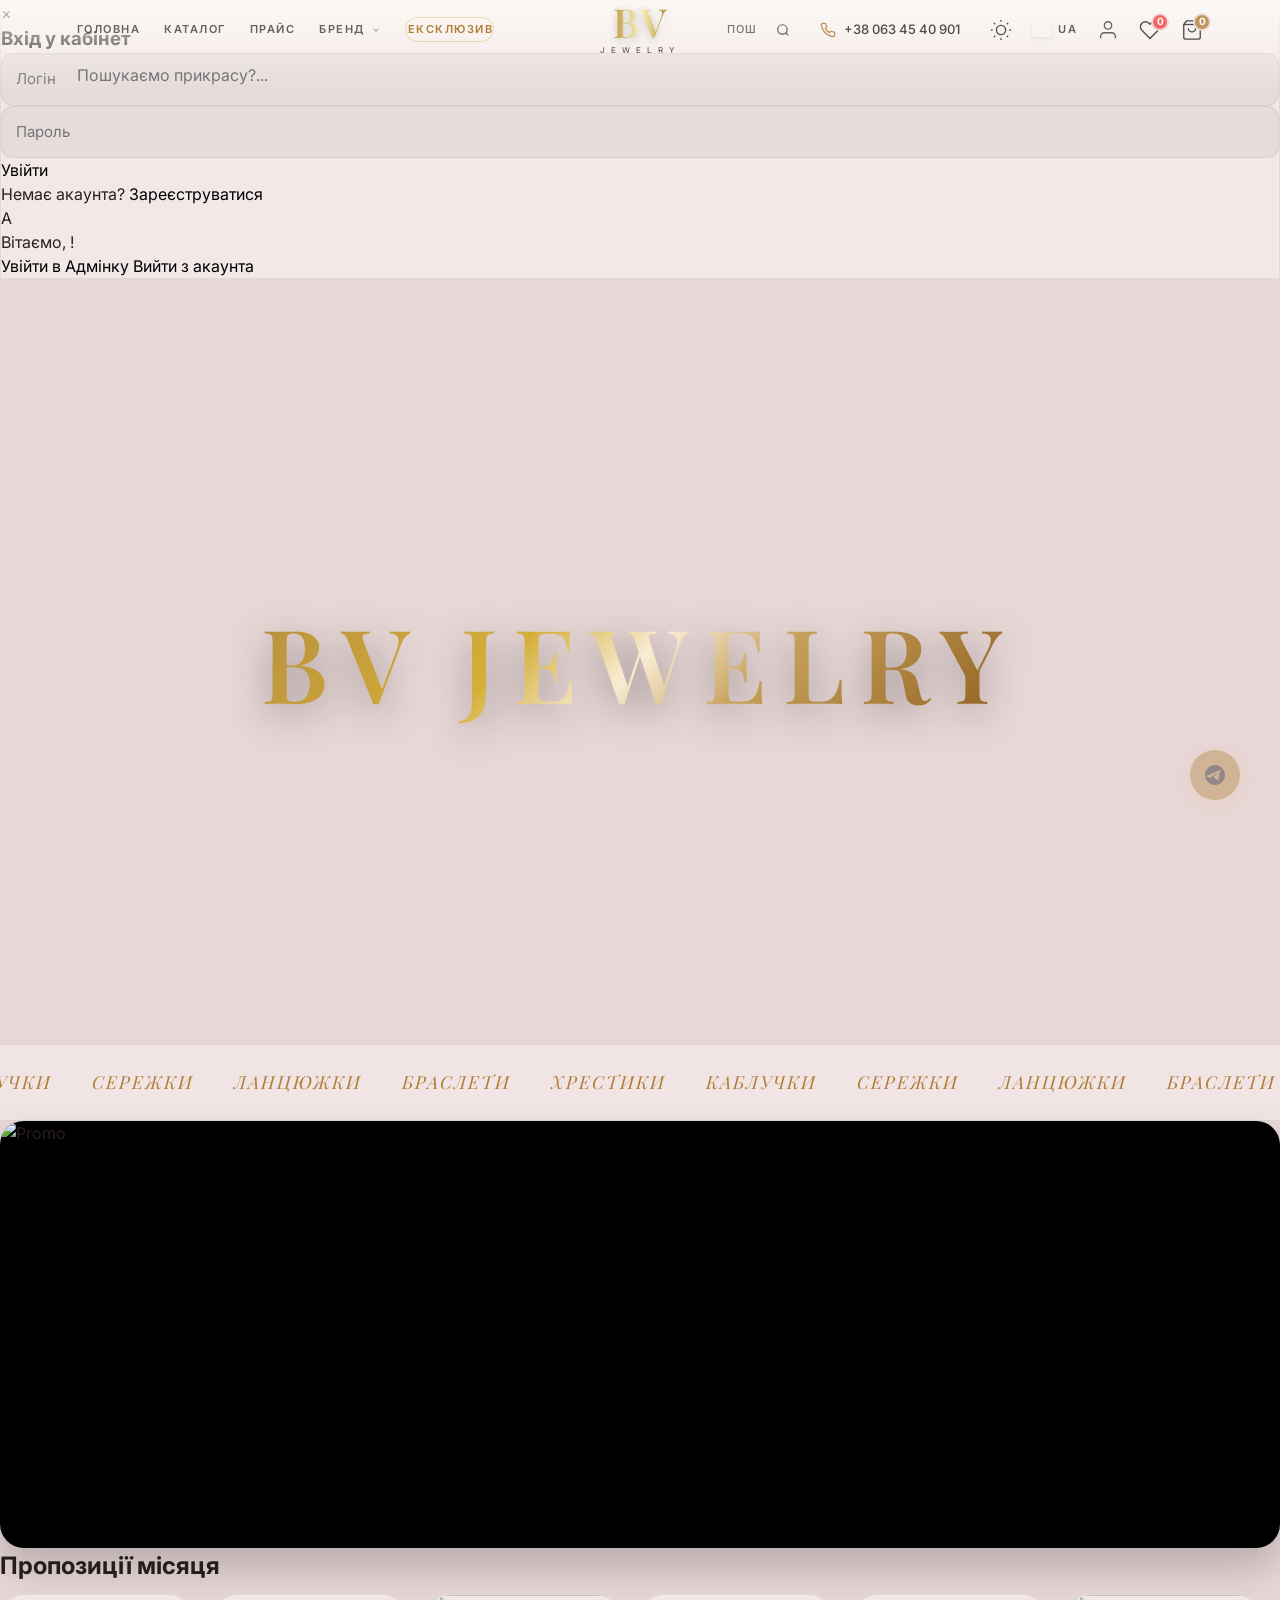
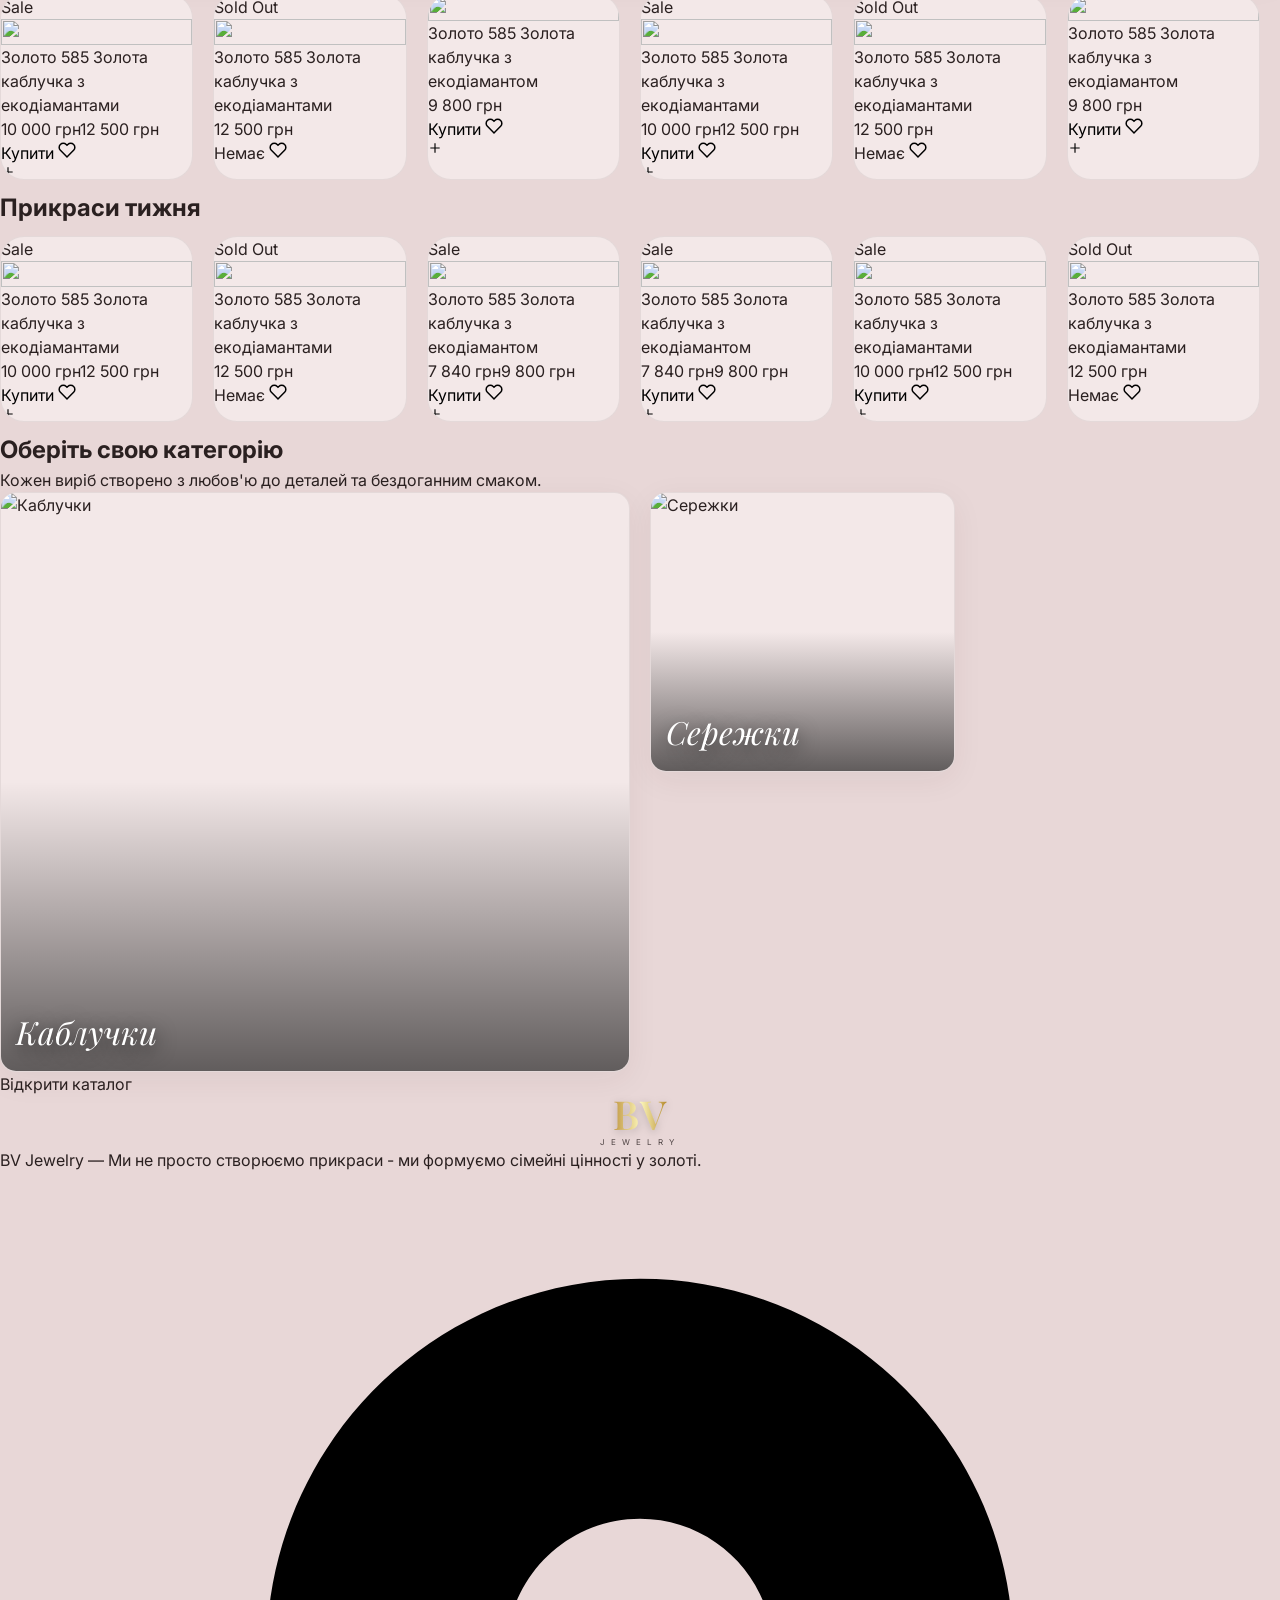
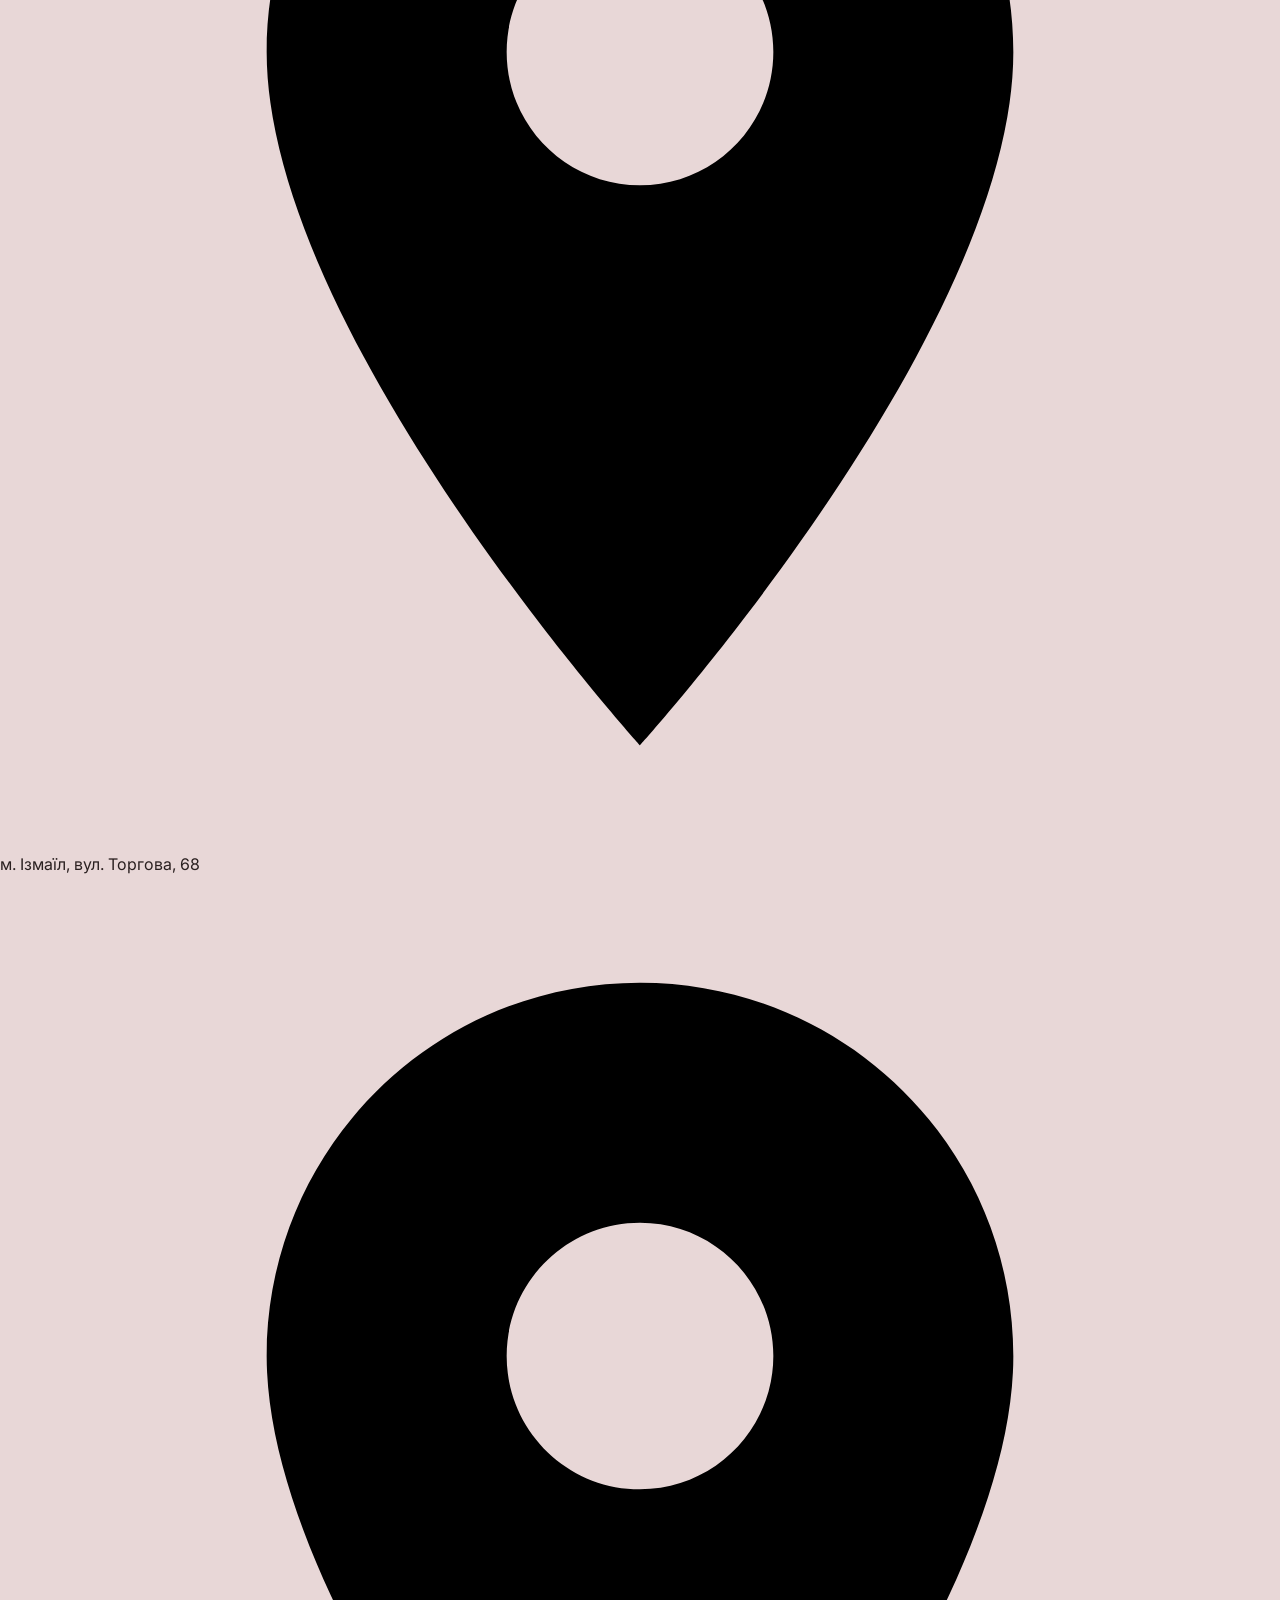
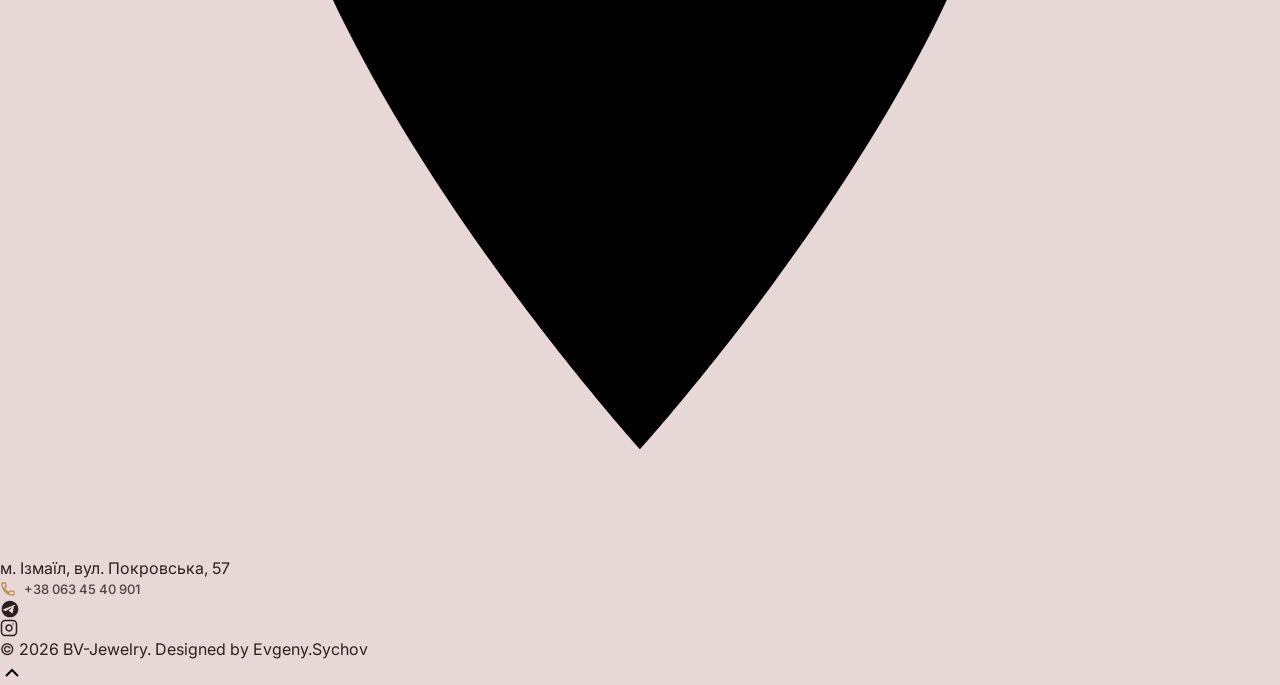
==== index.html @ c7036a3f "Add files via upload" ====
<!DOCTYPE html>
<html lang="uk" data-theme="light">
<head>
    <meta charset="UTF-8">
    <meta name="viewport" content="width=device-width, initial-scale=1.0, maximum-scale=1.0, user-scalable=no">
    <meta name="theme-color" content="#f3e8e8" media="(prefers-color-scheme: light)">
    <meta name="theme-color" content="#121212" media="(prefers-color-scheme: dark)">
    
    <title>BV Jewelry | Atelier since 1984</title>
    
    <link rel="preconnect" href="https://fonts.googleapis.com">
    <link rel="preconnect" href="https://fonts.gstatic.com" crossorigin>
    <link href="https://fonts.googleapis.com/css2?family=Playfair+Display:ital,wght@0,400;0,600;1,400&family=Inter:wght@300;400;500;600&display=swap" rel="stylesheet">
    
    <script src="https://cdn.tailwindcss.com"></script>
    <link rel="stylesheet" href="style.css">
    
    </head>
<body class="mobile-padding antialiased selection:bg-[#c5a059] selection:text-white">

    <div id="authModal" class="fixed inset-0 bg-black/80 z-[6000] hidden opacity-0 transition-opacity flex items-center justify-center p-4 backdrop-blur-sm" aria-modal="true" role="dialog">
        <div class="glass-panel p-8 w-full max-w-sm relative rounded-3xl shadow-2xl bg-[var(--bg-card)] border border-[var(--border)]">
            <button onclick="closeAuthModal()" class="absolute top-4 right-4 text-[var(--text-muted)] hover:text-[var(--danger)] text-3xl leading-none" aria-label="Закрыть модальное окно">&times;</button>
            <h3 id="authTitle" class="text-2xl font-serif italic text-[var(--gold-muted)] mb-6 text-center">Вхід у кабінет</h3>
            
            <form id="authForm" class="flex flex-col gap-4">
                <input type="text" id="authUser" placeholder="Логін" class="auth-input" required aria-label="Логин">
                <input type="password" id="authPass" placeholder="Пароль" class="auth-input" required aria-label="Пароль">
                <button type="submit" class="btn-primary py-4 rounded-xl mt-2 w-full text-sm tracking-widest uppercase text-[var(--bg-body)] transition-transform active:scale-95" id="authSubmitBtn">Увійти</button>
                <div class="text-center text-xs text-[var(--text-muted)] mt-4">
                    Немає акаунта? <button type="button" onclick="toggleAuthMode(event)" class="text-[var(--gold-muted)] font-bold hover:underline" id="authToggleLink">Зареєструватися</button>
                </div>
            </form>

            <div id="profileView" class="hidden flex-col gap-4">
                <div class="flex items-center justify-center mb-4">
                    <div class="w-16 h-16 bg-[var(--gold-muted)] text-[var(--bg-body)] rounded-full flex items-center justify-center text-2xl font-bold uppercase shadow-lg" id="profAvatar">A</div>
                </div>
                <p class="text-center text-[var(--text-main)] mb-6">Вітаємо, <span id="profName" class="font-bold text-[var(--gold-muted)]"></span>!</p>
                <button onclick="location.href='admin.html'" id="adminLinkBtn" class="btn-primary w-full py-4 rounded-xl hidden mb-2 uppercase tracking-widest text-xs text-[var(--bg-body)] transition-transform active:scale-95">Увійти в Адмінку</button>
                <button onclick="logoutUser()" class="w-full py-4 rounded-xl border border-red-500/50 text-red-500 hover:bg-red-500/10 transition uppercase tracking-widest text-xs font-bold active:scale-95">Вийти з акаунта</button>
            </div>
        </div>
    </div>

    <div class="menu-overlay" id="overlay" onclick="toggleMenu()" aria-hidden="true"></div>
    <div class="cart-overlay" id="cartOverlay" onclick="toggleCart()" aria-hidden="true"></div>
    <div class="cart-overlay" id="favOverlay" onclick="toggleFavDrawer()" aria-hidden="true"></div>

    <div class="cart-drawer" id="cartDrawer" role="dialog" aria-label="Корзина">
        <div class="cart-header">
            <h2 data-i18n="cart_title">Кошик</h2>
            <button class="cart-close" id="cartClose" onclick="toggleCart()" aria-label="Закрыть корзину">×</button>
        </div>
        <div class="cart-body custom-scrollbar" id="cartBody"></div>
        <div class="cart-footer">
            <div class="cart-subtotal">
                <span data-i18n="cart_subtotal">Підсумок:</span>
                <span class="cart-subtotal-val text-[var(--gold-muted)] font-bold text-xl">0 ₴</span>
            </div>
            <button class="btn-checkout w-full bg-[var(--text-main)] text-[var(--bg-body)] py-4 rounded-xl font-bold uppercase tracking-widest mt-4 hover:opacity-90 transition-all active:scale-95" data-i18n="cart_checkout">Оформити замовлення</button>
        </div>
    </div>

    <div class="cart-drawer" id="favDrawer" role="dialog" aria-label="Избранное">
        <div class="cart-header">
            <h2 data-i18n="fav_title">Улюблене</h2>
            <button class="cart-close" onclick="toggleFavDrawer()" aria-label="Закрыть избранное">×</button>
        </div>
        <div class="cart-body custom-scrollbar" id="favBody"></div>
    </div>

    <header id="header">
        <div class="header-left">
            <button class="burger" id="burger" onclick="toggleMenu()"><span></span><span></span><span></span></button>
            <nav class="nav-left desktop-only">
                <a href="index.html" data-i18n="m1" class="hover:text-[var(--gold-muted)] transition-colors">Головна</a>
                <div class="catalog-dropdown-wrapper group">
                    <button class="catalog-toggle flex items-center gap-1 cursor-pointer hover:text-[var(--gold-muted)] transition-colors" data-i18n="m2" onclick="location.href='catalog.html'">Каталог <svg width="10" height="10" viewBox="0 0 24 24" fill="none" stroke="currentColor" stroke-width="2"><path d="M6 9l6 6 6-6"/></svg></button>
                    <div class="mega-menu"><div class="mega-col-1"></div><div class="mega-col-3" id="megaCol3"></div></div>
                </div>
                <a href="services.html" class="hover:text-[var(--gold-muted)] transition-colors">Прайс</a>
                <div class="dropdown-wrapper group" style="padding: 20px 0; margin: -20px 0;">
                    <button class="flex items-center gap-1 hover:text-[var(--gold-muted)] transition-colors">Бренд <svg width="10" height="10" viewBox="0 0 24 24" fill="none" stroke="currentColor" stroke-width="2"><path d="M6 9l6 6 6-6"/></svg></button>
                    <div class="dropdown-menu">
                        <a href="info.html?p=about" class="dropdown-item">Історія Atelier</a>
                        <a href="info.html?p=warranty" class="dropdown-item">Гарантія</a>
                        <a href="info.html?p=terms" class="dropdown-item">Умови</a>
                        <a href="info.html?p=reviews" class="dropdown-item">Відгуки</a>
                    </div>
                </div>
                <a href="exclusive.html" class="btn-order" data-i18n="m_atelier">Ексклюзив</a>
            </nav>
        </div>

        <a href="index.html" class="bv-logo"><span>BV</span><span>jewelry</span></a>

        <div class="header-right">
            <button class="mobile-only mr-2 p-2 cursor-pointer relative z-50 flex items-center justify-center" onclick="window.toggleMobileSearch()">
                <svg viewBox="0 0 24 24" stroke="currentColor" fill="none" stroke-width="2" class="w-5 h-5 active:scale-90 transition-transform"><circle cx="11" cy="11" r="8"></circle><line x1="21" y1="21" x2="16.65" y2="16.65"></line></svg>
            </button>
            <div class="search-box desktop-only group mr-4">
                <input type="search" class="search-input" data-i18n-placeholder="search_ph" placeholder="Пошук..." onkeypress="if(event.key==='Enter') window.executeSearch(this.value)">
                <svg class="search-icon group-focus-within:stroke-[var(--gold-muted)] transition-colors" viewBox="0 0 24 24"><circle cx="11" cy="11" r="8"></circle><line x1="21" y1="21" x2="16.65" y2="16.65"></line></svg>
            </div>
            <a href="tel:+380634540901" class="header-phone-link desktop-only hover:text-[var(--gold-muted)] transition-colors">
                <svg viewBox="0 0 24 24"><path d="M22 16.92v3a2 2 0 0 1-2.18 2 19.79 19.79 0 0 1-8.63-3.07 19.5 19.5 0 0 1-6-6 19.79 19.79 0 0 1-3.07-8.67A2 2 0 0 1 4.11 2h3a2 2 0 0 1 2 1.72 12.84 12.84 0 0 0 .7 2.81 2 2 0 0 1-.45 2.11L8.09 9.91a16 16 0 0 0 6 6l1.27-1.27a2 2 0 0 1 2.11-.45 12.84 12.84 0 0 0 2.81.7A2 2 0 0 1 22 16.92z"></path></svg>
                <span class="header-phone-text font-medium tracking-wide">+38 063 45 40 901</span>
            </a>
            <button id="themeToggle" class="icon-btn desktop-only hover:text-[var(--gold-muted)]" onclick="toggleTheme()"><svg id="themeIcon" viewBox="0 0 24 24"></svg></button>
            <div class="dropdown-wrapper lang-dropdown desktop-only">
                <button class="lang-current"><img src="https://flagcdn.com/ua.svg" class="flag" id="currentFlag" alt=""><span id="currentLangLabel">UA</span></button>
                <div class="dropdown-menu">
                    <button class="dropdown-item w-full text-left" onclick="changeLang('uk')"><img src="https://flagcdn.com/ua.svg" class="w-5 rounded-[3px] shadow-sm" alt=""> UA</button>
                    <button class="dropdown-item w-full text-left" onclick="changeLang('en')"><img src="https://flagcdn.com/gb.svg" class="w-5 rounded-[3px] shadow-sm" alt=""> EN</button>
                    <button class="dropdown-item w-full text-left" onclick="changeLang('ru')"><img src="https://flagcdn.com/ru.svg" class="w-5 rounded-[3px] shadow-sm" alt=""> RU</button>
                    <button class="dropdown-item w-full text-left" onclick="changeLang('bg')"><img src="https://flagcdn.com/bg.svg" class="w-5 rounded-[3px] shadow-sm" alt=""> BG</button>
                </div>
            </div>
            <div class="dropdown-wrapper desktop-only">
                <button class="icon-btn" onclick="openAuthModal()"><svg viewBox="0 0 24 24"><path d="M20 21v-2a4 4 0 0 0-4-4H8a4 4 0 0 0-4 4v2"></path><circle cx="12" cy="7" r="4"></circle></svg></button>
            </div>
            <button onclick="toggleFavDrawer()" class="icon-btn desktop-only">
                <svg viewBox="0 0 24 24"><path d="M20.84 4.61a5.5 5.5 0 0 0-7.78 0L12 5.67l-1.06-1.06a5.5 5.5 0 0 0-7.78 7.78l1.06 1.06L12 21.23l7.78-7.78 1.06-1.06a5.5 5.5 0 0 0 0-7.78z"></path></svg>
                <span class="cart-badge fav-badge" style="background: var(--danger);">0</span>
            </button>
            <button onclick="toggleCart()" class="icon-btn desktop-only">
                <svg viewBox="0 0 24 24"><path d="M6 2L3 6v14a2 2 0 0 0 2 2h14a2 2 0 0 0 2-2V6l-3-4z"></path><line x1="3" y1="6" x2="21" y2="6"></line><path d="M16 10a4 4 0 0 1-8 0"></path></svg>
                <span class="cart-badge">0</span>
            </button>
        </div>
        <div id="mobSearchContainer" class="absolute top-[100%] left-0 w-full p-4 bg-[var(--bg-card)] border-b border-[var(--border)] shadow-xl hidden z-[4000]">
            <div class="flex items-center bg-black/5 dark:bg-white/5 border border-[var(--border)] rounded-2xl px-4 py-3 focus-within:border-[var(--gold-muted)] transition-colors">
                <input type="search" id="mobSearchOverlayInput" placeholder="Пошукаємо прикрасу?..." class="w-full bg-transparent outline-none text-[var(--text-main)] text-sm font-['Inter']">
                <button onclick="window.executeSearch(document.getElementById('mobSearchOverlayInput').value)" class="text-[var(--gold-muted)] ml-2">
                    <svg class="w-5 h-5" viewBox="0 0 24 24" fill="none" stroke="currentColor" stroke-width="2"><circle cx="11" cy="11" r="8"></circle><line x1="21" y1="21" x2="16.65" y2="16.65"></line></svg>
                </button>
            </div>
        </div>
    </header>

    <nav class="side-menu" id="sideMenu" aria-label="Мобильная навигация"></nav>

    <main id="home">
        <section class="h-screen-hero relative">
            <div class="hero-bg hero-img-bg bg-black/20 mix-blend-overlay"></div>
            <h1 class="hero-title drop-shadow-2xl">BV Jewelry</h1>
        </section>

        <div class="marquee-wrapper physics-marquee select-none" aria-hidden="true">
            <div class="marquee-track" id="marqueeTrack"></div>
        </div>

        <section class="max-w-[1920px] mx-auto px-4 md:px-8 py-6 md:py-10" id="promo-banner-top">
            <div id="mainBannerContainer" class="banner-slider-container min-h-[150px] md:min-h-[400px]">
                <div class="w-full h-full bg-gray-200/10 animate-pulse"></div>
            </div>
        </section>

        <section class="max-w-[1920px] mx-auto px-4 md:px-8 py-10 md:py-20" id="special-section">
            <h2 class="text-2xl md:text-4xl font-serif italic text-[var(--gold-muted)] mb-6 md:mb-14 text-left md:text-center uppercase tracking-widest px-1">Пропозиції місяця</h2>
            <div class="promo-carousel-container select-none" id="promoCarouselContainer">
                <div id="specialGrid" class="promo-track min-h-[300px]"></div>
            </div>
        </section>

        <section class="max-w-[1920px] mx-auto px-4 md:px-8 py-10 md:py-20" id="weekly-section">
            <h2 class="text-2xl md:text-4xl font-serif italic text-[var(--gold-muted)] mb-6 md:mb-14 text-left md:text-center px-1">Прикраси тижня</h2>
            <div class="weekly-carousel-container select-none" id="weeklyCarouselContainer">
                <div id="weeklyGrid" class="weekly-track min-h-[300px]"></div>
            </div>
        </section>
        
        <section class="py-10 md:py-20" id="categories-section">
            <h2 class="text-2xl md:text-4xl font-serif italic text-[var(--gold-muted)] mb-2 md:mb-4 text-center px-4">Оберіть свою категорію</h2>
            <p class="text-center text-xs md:text-sm text-[var(--text-muted)] mb-8 md:mb-12 max-w-2xl mx-auto px-4">Кожен виріб створено з любов'ю до деталей та бездоганним смаком.</p>
            <div class="art-collage pb-12 md:pb-24 min-h-[500px]" id="art-collage"></div>
        </section>

        <div class="text-center pb-20 md:pb-32">
            <a href="catalog.html" class="inline-block border border-[var(--gold-muted)] text-[var(--gold-muted)] px-10 py-4 md:px-14 md:py-5 rounded-full text-xs md:text-sm font-bold uppercase tracking-widest hover:bg-[var(--gold-muted)] hover:text-black hover:shadow-[0_0_20px_rgba(197,160,89,0.4)] transition-all active:scale-95">Відкрити каталог</a>
        </div>
    </main>

    <nav class="mobile-bottom-nav" aria-label="Нижняя панель навигации">
        <a href="index.html" class="bottom-nav-item active">
            <svg viewBox="0 0 24 24" aria-hidden="true"><path d="M3 9l9-7 9 7v11a2 2 0 0 1-2 2H5a2 2 0 0 1-2-2z"></path><polyline points="9 22 9 12 15 12 15 22"></polyline></svg>
            <span data-i18n="m1">Головна</span>
        </a>
        <a href="catalog.html" class="bottom-nav-item">
            <svg viewBox="0 0 24 24" aria-hidden="true"><rect x="3" y="3" width="7" height="7"></rect><rect x="14" y="3" width="7" height="7"></rect><rect x="14" y="14" width="7" height="7"></rect><rect x="3" y="14" width="7" height="7"></rect></svg>
            <span data-i18n="m2">Каталог</span>
        </a>
        <button onclick="window.toggleCart();" class="bottom-nav-item" aria-label="Корзина">
            <div class="relative">
                <svg viewBox="0 0 24 24" aria-hidden="true"><path d="M6 2L3 6v14a2 2 0 0 0 2 2h14a2 2 0 0 0 2-2V6l-3-4z"></path><line x1="3" y1="6" x2="21" y2="6"></line><path d="M16 10a4 4 0 0 1-8 0"></path></svg>
                <span class="cart-badge">0</span>
            </div>
            <span data-i18n="cart_title">Кошик</span>
        </button>
        <button onclick="window.toggleFavDrawer();" class="bottom-nav-item" aria-label="Избранное">
            <div class="relative">
                <svg viewBox="0 0 24 24" aria-hidden="true"><path d="M20.84 4.61a5.5 5.5 0 0 0-7.78 0L12 5.67l-1.06-1.06a5.5 5.5 0 0 0-7.78 7.78l1.06 1.06L12 21.23l7.78-7.78 1.06-1.06a5.5 5.5 0 0 0 0-7.78z"></path></svg>
                <span class="cart-badge fav-badge" style="background: var(--danger);">0</span>
            </div>
            <span data-i18n="fav_title">Улюблене</span>
        </button>
        <button onclick="window.openAuthModal();" class="bottom-nav-item" aria-label="Профиль">
            <svg viewBox="0 0 24 24" aria-hidden="true"><path d="M20 21v-2a4 4 0 0 0-4-4H8a4 4 0 0 0-4 4v2"></path><circle cx="12" cy="7" r="4"></circle></svg>
            <span data-i18n="login">Профіль</span>
        </button>
    </nav>

    <footer id="footer" class="py-12 md:py-20 px-6 bg-[var(--bg-card)] border-t border-[var(--border)] mt-10 relative z-10">
        <div class="max-w-7xl mx-auto flex flex-col md:flex-row justify-between items-center md:items-start gap-10">
            
            <div class="flex flex-col items-center md:items-start text-center md:text-left">
                <div class="bv-logo mb-6 relative !static !transform-none !items-center md:!items-start !opacity-100">
                    <span>BV</span><span>jewelry</span>
                </div>
                <p class="text-[11px] text-[var(--text-muted)] max-w-xs font-light leading-relaxed" data-i18n="f_desc">
                    BV Jewelry — Ми не просто створюємо прикраси - ми формуємо сімейні цінності у золоті.
                </p>
            </div>
            
            <div class="flex flex-col items-center md:items-end gap-5">
                <div class="flex flex-col items-center md:items-end gap-3">
                    <a href="https://share.google/R7G0tiXeqXrx98Uhi" target="_blank" class="addr-link-1 flex items-center gap-3 text-sm opacity-80 hover:opacity-100 hover:text-[var(--gold-muted)] transition-colors">
                        <svg class="w-4 h-4 fill-[var(--gold-muted)]" viewBox="0 0 24 24"><path d="M12 2C8.13 2 5 5.13 5 9c0 5.25 7 13 7 13s7-7.75 7-13c0-3.87-3.13-7-7-7zm0 9.5c-1.38 0-2.5-1.12-2.5-2.5s1.12-2.5 2.5-2.5 2.5 1.12 2.5 2.5-1.12 2.5-2.5 2.5z"/></svg>
                        <span class="addr-text-1" data-i18n="f_addr1">м. Ізмаїл, вул. Торгова, 68</span>
                    </a>
                    <a href="https://share.google/4fE0MoAJwCdCr4igT" target="_blank" class="addr-link-2 flex items-center gap-3 text-sm opacity-80 hover:opacity-100 hover:text-[var(--gold-muted)] transition-colors">
                        <svg class="w-4 h-4 fill-[var(--gold-muted)]" viewBox="0 0 24 24"><path d="M12 2C8.13 2 5 5.13 5 9c0 5.25 7 13 7 13s7-7.75 7-13c0-3.87-3.13-7-7-7zm0 9.5c-1.38 0-2.5-1.12-2.5-2.5s1.12-2.5 2.5-2.5 2.5 1.12 2.5 2.5-1.12 2.5-2.5 2.5z"/></svg>
                        <span class="addr-text-2" data-i18n="f_addr2">м. Ізмаїл, вул. Покровська, 57</span>
                    </a>
                </div>
                
                <a href="tel:+380634540901" class="header-phone-link mt-2 flex items-center gap-3 font-medium opacity-80 hover:opacity-100 hover:text-[var(--gold-muted)] transition-colors">
                    <svg class="w-4 h-4 fill-[var(--gold-muted)]" viewBox="0 0 24 24"><path d="M6.62 10.79c1.44 2.83 3.76 5.14 6.59 6.59l2.2-2.2c.27-.27.67-.36 1.02-.24 1.12.37 2.33.57 3.57.57.55 0 1 .45 1 1V20c0 .55-.45 1-1 1-9.39 0-17-7.61-17-17 0-.55.45-1 1-1h3.5c.55 0 1 .45 1 1 0 1.25.2 2.45.57 3.57.11.35.03.74-.25 1.02l-2.2 2.2z"/></svg>
                    <span class="header-phone-text">+38 063 45 40 901</span>
                </a>

                <div class="flex items-center gap-4 mt-3">
                    <a href="#" target="_blank" class="tg-link w-10 h-10 rounded-full flex items-center justify-center border border-[var(--border)] hover:border-[var(--gold-muted)] hover:text-[var(--gold-muted)] transition-all">
                        <svg width="20" height="20" fill="currentColor" viewBox="0 0 24 24"><path d="M12 2C6.48 2 2 6.48 2 12s4.48 10 10 10 10-4.48 10-10S17.52 2 12 2zm4.64 6.8c-.15 1.58-.8 5.42-1.13 7.19-.14.75-.42 1-.68 1.03-.58.05-1.02-.38-1.58-.75-.88-.58-1.38-.94-2.23-1.5-.99-.65-.35-1.01.22-1.59.15-.15 2.71-2.48 2.76-2.69.01-.03.01-.14-.07-.2-.08-.06-.19-.04-.27-.02-.11.02-1.93 1.23-5.46 3.62-.51.35-.98.52-1.4.51-.46-.01-1.35-.26-2.01-.48-.81-.27-1.45-.42-1.39-.89.03-.24.37-.48 1.02-.73 4-1.74 6.67-2.88 8.01-3.41 3.81-1.52 4.6-1.78 5.12-1.79.11 0 .37.03.54.17.14.12.18.28.2.4.02.07.02.15.02.24z"/></svg>
                    </a>
                    <a href="#" target="_blank" class="inst-link w-10 h-10 rounded-full flex items-center justify-center border border-[var(--border)] hover:border-[var(--gold-muted)] hover:text-[var(--gold-muted)] transition-all">
                        <svg width="18" height="18" fill="none" stroke="currentColor" stroke-width="2" stroke-linecap="round" stroke-linejoin="round" viewBox="0 0 24 24"><rect x="2" y="2" width="20" height="20" rx="5" ry="5"></rect><path d="M16 11.37A4 4 0 1 1 12.63 8 4 4 0 0 1 16 11.37z"></path><line x1="17.5" y1="6.5" x2="17.51" y2="6.5"></line></svg>
                    </a>
                </div>

            </div>
        </div>
    </footer>
    <div class="py-5 pb-24 md:pb-5 text-center text-xs bg-[var(--bg-card)] border-t border-[var(--border)] text-[var(--text-muted)] relative z-10">
        © <span id="currentYear"></span> BV-Jewelry. Designed by Evgeny.Sychov
    </div>

    <script src="main.js"></script>
    <script>
        document.addEventListener('DOMContentLoaded', () => {
            sessionStorage.setItem('is_home_page', 'true');
            // Немного уменьшили таймаут, так как нет тяжелой инициализации Matter.js
            setTimeout(() => {
                if(typeof window.initMarqueeSim === 'function') window.initMarqueeSim();
                if(typeof window.initPromoCarouselSim === 'function') window.initPromoCarouselSim();
                if(typeof window.initWeeklyCarouselSim === 'function') window.initWeeklyCarouselSim();
            }, 100);
        });
    </script>
</body>
</html>
---- style.css ----
/* ==========================================
   БАЗОВІ НАЛАШТУВАННЯ ТА СКИДАННЯ СТИЛІВ
   ========================================== */
*, *::before, *::after { box-sizing: border-box; margin: 0; padding: 0; }
html { line-height: 1.5; -webkit-text-size-adjust: 100%; font-family: 'Inter', -apple-system, BlinkMacSystemFont, sans-serif; }
body { 
     margin: 0; display: flex; flex-direction: column; min-height: 100vh; overflow-x: hidden; 
     transition: background-color 0.5s ease, color 0.5s ease; 
     -webkit-font-smoothing: antialiased; -moz-osx-font-smoothing: grayscale; -webkit-tap-highlight-color: transparent;
     background-color: var(--bg-body); color: var(--text-main);
}
body.no-scroll { overflow: hidden !important; }
main { flex-grow: 1; }
img, svg { display: block; max-width: 100%; height: auto; }
a { text-decoration: inherit; color: inherit; outline: none; }
button, input, select, textarea { font-family: inherit; font-size: 100%; line-height: inherit; margin: 0; padding: 0; border: none; background: transparent; outline: none; }
button { cursor: pointer; }

:focus-visible { outline: 2px solid var(--gold-muted); outline-offset: 2px; border-radius: 4px; }

/* ==========================================
   КОЛЬОРОВА ПАЛІТРА
   ========================================== */
:root {
     --bg-body: #121212; 
     --bg-card: #1e1e20; 
     --text-main: #ffffff;
     --text-muted: #9ca3af; 
     --gold-gradient: linear-gradient(to right, #bf953f, #fcf6ba, #b38728, #fbf5b7, #aa771c);
     --gold-muted: #d4af37; 
     --border: rgba(255, 255, 255, 0.08);
     --glass-bg: rgba(30, 30, 32, 0.6); 
     --glass-shadow: 0 8px 32px rgba(0, 0, 0, 0.4);
     --danger: #ef4444; 
     --success: #22c55e; 
}
[data-theme="light"] {
     --bg-body: #e8d7d7;
     --bg-card: #f3e8e8;
     --text-main: #2a2020; 
     --text-muted: #8a7878; 
     --gold-muted: #b07d35; 
     --border: rgba(60, 40, 40, 0.08); 
     --glass-bg: rgba(243, 232, 232, 0.75); 
     --glass-shadow: 0 8px 32px rgba(60, 40, 40, 0.06); 
}
select option { background-color: var(--bg-card); color: var(--text-main); }
.hidden-el { display: none !important; }
.desktop-only { display: flex; }
.mobile-only { display: none; }

.custom-scrollbar::-webkit-scrollbar { width: 6px; }
.custom-scrollbar::-webkit-scrollbar-track { background: transparent; }
.custom-scrollbar::-webkit-scrollbar-thumb { background: rgba(197, 160, 89, 0.4); border-radius: 10px; }
.custom-scrollbar::-webkit-scrollbar-thumb:hover { background: rgba(197, 160, 89, 0.8); }

/* ==========================================
   ШАПКА (HEADER) - ИСПРАВЛЕНА СЕТКА
   ========================================== */
/* ==========================================
   ШАПКА (HEADER) - ИСПРАВЛЕНА СЕТКА И ПЛАВНОСТЬ
   ========================================== */
header {
     position: fixed; 
     top: 0; 
     /* Всегда держим шапку по центру, чтобы анимация ширины шла от краев! */
     left: 50%; 
     transform: translateX(-50%); 
     width: 100%; 
     max-width: 100%; 
     height: 90px;
     border-radius: 0;
     display: grid; 
     grid-template-columns: 1fr auto 1fr; 
     align-items: center; 
     padding: 0 6%; 
     z-index: 4000; 
     
     /* Анимируем только нужные свойства с премиальной кривой Безье, исключая градиенты */
     transition: top 0.5s cubic-bezier(0.25, 1, 0.5, 1),
                 width 0.5s cubic-bezier(0.25, 1, 0.5, 1),
                 max-width 0.5s cubic-bezier(0.25, 1, 0.5, 1),
                 height 0.5s cubic-bezier(0.25, 1, 0.5, 1),
                 border-radius 0.5s cubic-bezier(0.25, 1, 0.5, 1),
                 padding 0.5s cubic-bezier(0.25, 1, 0.5, 1),
                 background-color 0.5s ease,
                 box-shadow 0.5s ease,
                 border-color 0.5s ease;
                 
     background: linear-gradient(to bottom, rgba(18,18,18,0.7) 0%, transparent 100%);
     border: none;
}
[data-theme="light"] header { 
     background: linear-gradient(to bottom, rgba(253,251,247,0.85) 0%, transparent 100%); 
}

header.scrolled { 
     top: 16px; 
     width: 96%; 
     max-width: 1200px; 
     height: 64px; 
     border-radius: 32px; 
     padding: 0 30px; 
     
     /* Заменяем градиент на премиальное стекло */
     background-image: none;
     background-color: var(--glass-bg); 
     backdrop-filter: blur(24px) saturate(180%); 
     -webkit-backdrop-filter: blur(24px) saturate(180%); 
     border-color: var(--border); 
     box-shadow: var(--glass-shadow); 
}
.header-left { display: flex; align-items: center; gap: 24px; justify-content: flex-start; }
.header-right { display: flex; align-items: center; gap: 20px; justify-content: flex-end; }

/* ПРЕМИУМ ЛОГОТИП (АНИМАЦИЯ ЗОЛОТА) */
.bv-logo { 
     display: flex; flex-direction: column; align-items: center; text-decoration: none; 
     justify-self: center; /* Строго по центру грида, больше никаких наездов */
     transition: 0.4s ease; z-index: 4001; 
}
.bv-logo span:first-child { 
     font-family: 'Playfair Display', serif; 
     font-size: clamp(26px, 4vw, 40px); 
     font-weight: 600; 
     background: var(--gold-gradient);
     background-size: 200% auto;
     -webkit-background-clip: text; 
     -webkit-text-fill-color: transparent; 
     letter-spacing: 2px; line-height: 0.9;
     animation: goldShine 6s linear infinite;
     filter: drop-shadow(0px 2px 4px rgba(0,0,0,0.2));
}
@keyframes goldShine {
    to { background-position: 200% center; }
}
.bv-logo span:last-child { font-size: 8px; text-transform: uppercase; letter-spacing: 6px; color: var(--text-main); margin-top: 4px; opacity: 0.8; transition: color 0.5s ease; }

/* ЭЛЕГАНТНОЕ МЕНЮ */
.nav-left { display: flex; gap: 24px; align-items: center; }
.nav-left > a, .catalog-toggle, .dropdown-wrapper > span, .dropdown-wrapper > button { 
    position: relative; display: flex; align-items: center; gap: 6px; font-size: 11px; font-weight: 600; 
    text-transform: uppercase; letter-spacing: 1.5px; color: var(--text-main); opacity: 0.7; 
    transition: 0.3s ease; text-decoration: none; cursor: pointer; padding: 5px 0;
}
.nav-left > a::after, .catalog-toggle::after, .dropdown-wrapper > span::after, .dropdown-wrapper > button::after {
    content: ''; position: absolute; bottom: 0; left: 0; width: 0; height: 1px;
    background: var(--gold-muted); transition: width 0.3s ease;
}
.nav-left > a:hover, .catalog-toggle:hover, .dropdown-wrapper:hover > span, .dropdown-wrapper:hover > button { opacity: 1; color: var(--gold-muted); }
.nav-left > a:hover::after, .catalog-toggle:hover::after, .dropdown-wrapper:hover > span::after, .dropdown-wrapper:hover > button::after { width: 100%; }

.catalog-toggle svg { transition: transform 0.3s; width: 12px; height: 12px; }
.catalog-dropdown-wrapper:hover .catalog-toggle svg { transform: rotate(180deg); }

/* --- Ідеально вирівняна кнопка Ексклюзив --- */
/* --- Ідеально збалансована кнопка Ексклюзив --- */
.btn-order { 
    display: inline-flex;          
    align-items: center; 
    justify-content: center;
    border: 1px solid rgba(212, 175, 55, 0.4); 
    
    /* Значно збільшили відступи: 12px зверху/знизу, 32px з боків */
    padding: 12px 32px; 
    
    border-radius: 50px;           
    color: var(--gold-muted) !important; 
    opacity: 1 !important; 
    font-size: 11px;               
    text-transform: uppercase; 
    font-weight: 500;              
    
    /* Збільшили інтервал, щоб літери не злипалися */
    letter-spacing: 2px;           
    /* Компенсуємо letter-spacing, щоб текст був строго по центру */
    text-indent: 2px;

    transition: all 0.3s ease; 
    text-decoration: none;
    line-height: 1.2;              /* Дали тексту "дихати" по вертикалі */
    white-space: nowrap;           
}

.btn-order:hover { 
    border-color: var(--gold-muted); 
    background: rgba(212, 175, 55, 0.08) !important; 
    transform: translateY(-1px);   
    box-shadow: 0 4px 12px rgba(212, 175, 55, 0.1); 
}.header-phone-link { display: flex; align-items: center; gap: 8px; color: var(--text-main); font-size: 13px; font-weight: 500; opacity: 0.8; transition: 0.3s; margin-right: 10px; white-space: nowrap; text-decoration: none;}
.header-phone-link:hover { opacity: 1; color: var(--gold-muted); }
.header-phone-link svg { width: 16px; height: 16px; stroke: var(--gold-muted); fill: none; stroke-width: 2; }

/* ==========================================
   ПОИСК (БЕЗ ГРУБЫХ ЛИНИЙ)
   ========================================== */
.search-box { 
    position: relative; 
    display: flex; 
    align-items: center; 
    cursor: pointer; 
    border-radius: 40px;
    transition: 0.3s ease;
}

.search-input { 
    background: transparent; 
    border: none; /* Полностью убрали линию снизу */
    color: var(--text-main); 
    font-size: 11px; 
    font-weight: 500;
    text-transform: uppercase;
    letter-spacing: 1px;
    padding: 8px 32px 8px 12px; 
    width: 85px; 
    transition: all 0.4s cubic-bezier(0.25, 1, 0.5, 1); 
    outline: none; 
    font-family: 'Inter'; 
    border-radius: 40px;
}

.search-input::placeholder { 
    color: var(--text-main);
    opacity: 0.6;
}

.search-input:focus { 
    width: 180px; 
    background: rgba(212, 175, 55, 0.08); /* Очень легкая, дорогая заливка при вводе вместо линии */
    box-shadow: inset 0 0 0 1px rgba(212, 175, 55, 0.2); /* Деликатная золотая граница внутри */
}

.search-icon { 
    position: absolute; 
    right: 10px; 
    top: 50%;
    transform: translateY(-50%);
    width: 14px; 
    height: 14px; 
    stroke: var(--text-main); 
    opacity: 0.7;
    pointer-events: none; 
    fill: none; 
    stroke-width: 2; 
    transition: 0.3s;
}

/* При фокусе на инпуте иконка становится золотой */
.search-box:focus-within .search-icon {
    stroke: var(--gold-muted);
    opacity: 1;
}/* ==========================================
   МЕГА-МЕНЮ (ДЕСКТОП)
   ========================================== */
.catalog-dropdown-wrapper { position: relative; padding: 20px 0; margin: -20px 0; }
.mega-menu { 
    position: absolute; top: calc(100% + 15px); left: 0; 
    background: var(--glass-bg); backdrop-filter: blur(30px) saturate(180%); 
    border: 1px solid var(--border); border-radius: 24px; padding: 0; width: 850px; 
    opacity: 0; visibility: hidden; transform: translateY(15px); 
    box-shadow: var(--glass-shadow); display: flex; overflow: hidden; z-index: 5000;
    transition: opacity 0.3s ease, visibility 0.3s ease, transform 0.3s ease;
    transition-delay: 0.15s; 
}
.catalog-dropdown-wrapper:hover .mega-menu { opacity: 1; visibility: visible; transform: translateY(0); transition-delay: 0s; }

.mega-col-1 { width: 280px; border-right: 1px solid var(--border); display: flex; flex-direction: column; padding: 20px 0; background: rgba(0,0,0,0.05); }
[data-theme="light"] .mega-col-1 { background: rgba(0,0,0,0.01); }

.mega-cat-item { display: flex; align-items: center; gap: 12px; padding: 14px 24px; font-size: 12px; font-weight: 500; text-transform: uppercase; letter-spacing: 1px; color: var(--text-main); opacity: 0.7; cursor: pointer; transition: 0.3s; border-left: 3px solid transparent; }
.mega-cat-item:hover, .mega-cat-item.active { opacity: 1; color: var(--gold-muted); border-left-color: var(--gold-muted); background: rgba(197, 160, 89, 0.08); }
.mega-cat-icon { width: 18px; height: 18px; stroke: currentColor; fill: none; opacity: 0.8; stroke-width: 1.5; }

.mega-atelier-btn { margin-top: auto; padding: 20px 24px 0; border-top: 1px solid var(--border); display: flex; align-items: center; gap: 10px; color: var(--gold-muted); font-weight: 600; text-transform: uppercase; font-size: 11px; letter-spacing: 1px; transition: 0.3s; text-decoration: none;}
.mega-atelier-btn:hover { opacity: 0.8; transform: translateX(4px); }

.mega-col-2 { flex: 1; padding: 30px; display: none; flex-direction: column; gap: 16px; }
.mega-col-2.active { display: flex; }
.sub-cat-link { font-size: 14px; color: var(--text-main); opacity: 0.8; transition: 0.2s; font-weight: 400; text-decoration: none;}
.sub-cat-link:hover { opacity: 1; color: var(--gold-muted); transform: translateX(6px); }
.view-all-link { font-family: 'Playfair Display', serif; font-style: italic; font-size: 16px; color: var(--gold-muted); display: flex; align-items: center; gap: 8px; transition: 0.3s; text-decoration: none;}
.view-all-link:hover { gap: 14px; }

.mega-col-3 { width: 300px; padding: 30px; border-left: 1px solid var(--border); display: flex; flex-direction: column; justify-content: center; }

.preview-card { display: flex; flex-direction: column; gap: 14px; text-decoration: none;}
.preview-img-wrap { position: relative; width: 100%; aspect-ratio: 1; border-radius: 16px; overflow: hidden; border: 1px solid var(--border); background: var(--bg-card); box-shadow: 0 4px 20px rgba(0,0,0,0.1);}
.preview-img-wrap img { width: 100%; height: 100%; object-fit: cover; transition: transform 0.6s cubic-bezier(0.25, 1, 0.5, 1); opacity: 1; }
.preview-card:hover .preview-img-wrap img { transform: scale(1.05); }

.preview-info { display: flex; flex-direction: column; gap: 6px; }
.preview-title { font-size: 15px; font-weight: 500; color: var(--text-main); line-height: 1.3;}
.price-current { font-size: 16px; color: var(--gold-muted); font-weight: 600; }

.icon-btn { display: flex; align-items: center; opacity: 0.8; transition: 0.3s; position: relative; color: var(--text-main); cursor: pointer; background: none; border: none;}
.icon-btn:hover { opacity: 1; color: var(--gold-muted); transform: scale(1.05);}
.icon-btn svg { width: 22px; height: 22px; stroke: currentColor; fill: none; stroke-width: 1.5; }
.cart-badge { position: absolute; top: -6px; right: -8px; background: var(--danger); color: #fff; font-size: 10px; font-weight: 700; width: 18px; height: 18px; border-radius: 50%; display: flex; align-items: center; justify-content: center; border: 2px solid var(--bg-body); transition: 0.3s ease; }
[data-theme="light"] .cart-badge { background: var(--gold-muted); }

.dropdown-wrapper { position: relative; padding: 20px 0; margin: -20px 0; } 
.dropdown-menu { 
    position: absolute; top: calc(100% + 10px); right: 0; 
    background: var(--glass-bg); backdrop-filter: blur(25px); 
    border: 1px solid var(--border); border-radius: 16px; padding: 8px 0; min-width: 160px; 
    opacity: 0; visibility: hidden; transform: translateY(10px); 
    box-shadow: var(--glass-shadow); z-index: 5100; 
    transition: opacity 0.3s ease, visibility 0.3s ease, transform 0.3s ease;
    transition-delay: 0.15s;
} 
.dropdown-wrapper:hover .dropdown-menu { opacity: 1; visibility: visible; transform: translateY(0); transition-delay: 0s; }
.dropdown-item { padding: 12px 20px; display: flex; align-items: center; gap: 12px; font-size: 14px; font-weight: 500; color: var(--text-main); opacity: 0.8; transition: 0.2s; cursor: pointer; text-decoration: none;}
.dropdown-item:hover { background: rgba(197, 160, 89, 0.1); opacity: 1; color: var(--gold-muted); }

.flag { width: 20px; height: 14px; object-fit: cover; border-radius: 3px; box-shadow: 0 2px 4px rgba(0,0,0,0.1);}
.lang-current { display: flex; align-items: center; gap: 8px; font-size: 13px; font-weight: 600; opacity: 0.8; transition: 0.3s; cursor: pointer; border: none; background: transparent; }
.dropdown-wrapper.lang-dropdown:hover .lang-current { opacity: 1; color: var(--gold-muted); }

/* ==========================================
   МОБІЛЬНЕ МЕНЮ (БУРГЕР ТА САЙДБАР)
   ========================================== */
.burger { width: 24px; height: 18px; position: relative; cursor: pointer; display: none; z-index: 5001; }
.burger span { display: block; position: absolute; height: 2px; width: 100%; background: var(--text-main); transition: 0.4s cubic-bezier(0.68, -0.55, 0.265, 1.55); border-radius: 2px; }
.burger span:nth-child(1) { top: 0; }
.burger span:nth-child(2) { top: 50%; transform: translateY(-50%); }
.burger span:nth-child(3) { bottom: 0; }
.burger.open span:nth-child(1) { top: 50%; transform: translateY(-50%) rotate(45deg); background: var(--gold-muted); }
.burger.open span:nth-child(2) { opacity: 0; }
.burger.open span:nth-child(3) { top: 50%; transform: translateY(-50%) rotate(-45deg); background: var(--gold-muted); }

.side-menu { position: fixed; top: 0; left: -100%; width: 85%; max-width: 360px; height: 100vh; background: var(--glass-bg); backdrop-filter: blur(30px); z-index: 5000; transition: 0.5s cubic-bezier(0.16, 1, 0.3, 1); display: flex; flex-direction: column; padding: 100px 24px 40px; gap: 16px; border-right: 1px solid var(--border); overflow-y: auto; }
.side-menu.active { left: 0; box-shadow: 20px 0 60px rgba(0,0,0,0.5); }

.mob-menu-title { font-size: 15px; font-weight: 500; color: var(--text-main); display: flex; justify-content: space-between; align-items: center; text-transform: uppercase; letter-spacing: 1px; opacity: 0.9; cursor: pointer; padding: 12px 0; text-decoration: none;}
.mob-menu-title:hover { color: var(--gold-muted); }

.mob-atelier-link { color: var(--gold-muted) !important; border: 1px solid rgba(197, 160, 89, 0.3); padding: 14px 16px; border-radius: 16px; background: rgba(197, 160, 89, 0.05); margin-bottom: 10px; display: flex; justify-content: space-between; align-items: center; font-weight: 600; text-transform: uppercase; letter-spacing: 1px; text-decoration: none;}
.mob-accordion-list { display: flex; flex-direction: column; overflow: hidden; max-height: 0; transition: max-height 0.4s ease; opacity: 0; margin-top: 0; }
.mob-accordion-list.open { max-height: 2000px; opacity: 1; margin-top: 10px; } 
.mob-nested-wrap { border-bottom: 1px solid var(--border); }
.mob-nested-title { display: flex; justify-content: space-between; align-items: center; padding: 14px 0; font-size: 14px; font-weight: 500; cursor: pointer; text-transform: uppercase; letter-spacing: 1px; opacity: 0.8; transition: 0.3s; }
.mob-nested-list { max-height: 0; overflow: hidden; transition: max-height 0.4s ease, padding 0.4s ease; padding: 0 10px; }
.mob-nested-list.open { max-height: 800px; padding: 15px 10px; margin-bottom: 10px; background: rgba(0,0,0,0.05); border-radius: 12px; }
.mob-sub-links { display: flex; flex-direction: column; gap: 16px; margin-bottom: 10px; }
.mob-sub-links .sub-cat-link { font-size: 14px; opacity: 0.7; transition: 0.3s;}
.mob-sub-links .sub-cat-link:hover { color: var(--gold-muted); opacity: 1; transform: translateX(4px);}

.menu-overlay { position: fixed; inset: 0; background: rgba(0,0,0,0.6); z-index: 4500; opacity: 0; visibility: hidden; transition: 0.4s ease; backdrop-filter: blur(5px);}
.menu-overlay.active { opacity: 1; visibility: visible; }

/* ==========================================
   КОШИК ТА УЛЮБЛЕНЕ
   ========================================== */
.cart-overlay { position: fixed; inset: 0; background: rgba(0,0,0,0.6); z-index: 5500; opacity: 0; visibility: hidden; transition: 0.4s ease; backdrop-filter: blur(5px); }
.cart-overlay.active { opacity: 1; visibility: visible; }

.cart-drawer { position: fixed; top: 0; right: -100%; width: 100%; max-width: 440px; height: 100vh; background: var(--glass-bg); backdrop-filter: blur(30px); z-index: 5501; transition: 0.5s cubic-bezier(0.16, 1, 0.3, 1); display: flex; flex-direction: column; border-left: 1px solid var(--border); }
.cart-drawer.active { right: 0; box-shadow: -20px 0 60px rgba(0,0,0,0.5); }
.cart-header { display: flex; justify-content: space-between; padding: 30px 40px; border-bottom: 1px solid var(--border); }
.cart-header h2 { font-family: 'Playfair Display', serif; font-size: 26px; font-weight: 500; text-transform: uppercase; letter-spacing: 1px; margin: 0;}
.cart-close { font-size: 36px; font-weight: 300; cursor: pointer; opacity: 0.5; transition: 0.3s; border: none; background: none; color: var(--text-main);}
.cart-close:hover { opacity: 1; color: var(--danger); transform: rotate(90deg); }

.cart-body { flex-grow: 1; padding: 30px 40px; overflow-y: auto; display: flex; flex-direction: column; gap: 24px; }
.cart-item { display: flex; gap: 20px; align-items: center; background: rgba(255,255,255,0.05); padding: 16px; border-radius: 16px; border: 1px solid var(--border);}
[data-theme="light"] .cart-item { background: rgba(0,0,0,0.02); }
.cart-item img { width: 80px; height: 80px; object-fit: cover; border-radius: 10px; border: 1px solid var(--border); }
.cart-item-remove:hover { color: var(--danger); transform: scale(1.1);}

.cart-footer { padding: 30px 40px; border-top: 1px solid var(--border); background: rgba(0,0,0,0.2); display: flex; flex-direction: column; gap: 24px; }
[data-theme="light"] .cart-footer { background: rgba(255,255,255,0.4); }
.cart-subtotal { display: flex; justify-content: space-between; align-items: center; font-size: 15px; font-weight: 500; text-transform: uppercase; letter-spacing: 1px; }
.cart-subtotal-val { color: var(--gold-muted); font-size: 24px; font-weight: 600; }
.btn-checkout { background: var(--text-main); color: var(--bg-body); padding: 20px; width: 100%; font-weight: 600; text-transform: uppercase; letter-spacing: 2px; border-radius: 16px; transition: 0.3s; border: none; cursor: pointer;}
.btn-checkout:hover { opacity: 0.9; transform: translateY(-2px); box-shadow: 0 10px 20px rgba(0,0,0,0.2); }

/* ==========================================
   ГОЛОВНА: ФІЗИЧНА БІГУЧА СТРОКА ТА СЛАЙДЕРИ
   ========================================== */
.h-screen-hero { height: 85vh; display: flex; align-items: center; justify-content: center; position: relative; overflow: hidden; }
.hero-bg { position: absolute; inset: 0; background-size: cover; background-position: center; opacity: 0.4; }
/* ==========================================
   ПРЕМІАЛЬНИЙ ЗАГОЛОВОК (ЕФЕКТ СПРАВЖНЬОГО ЗОЛОТА)
   ========================================== */
/* ==========================================
   ПРЕМІАЛЬНИЙ ЗАГОЛОВОК (СТАТИЧНЕ ЗОЛОТО)
   ========================================== */
/* ==========================================
   ПРЕМІАЛЬНИЙ ЗАГОЛОВОК (БЛАГОРОДНЕ ЗОЛОТО)
   ========================================== */
.hero-title { 
    font-family: 'Playfair Display', serif; 
    font-size: clamp(3.5rem, 8vw, 9rem); 
    font-weight: 600;
    text-transform: uppercase; 
    letter-spacing: 0.15em; 
    position: relative; 
    z-index: 10; 
    text-align: center; 
    margin: 0;
    
    /* Спокійний, глибокий градієнт з одним м'яким відблиском */
    background: linear-gradient(
        135deg, 
        #b68d40 0%,    /* Глибоке темне золото */
        #d4af37 35%,   /* Основний фірмовий колір */
        #f9ecd3 50%,   /* ОДИН акуратний м'який відблиск по центру */
        #c5a059 65%,   /* Повернення до матового золота */
        #8a5a19 100%   /* Легка бронзова тінь на нижньому краї */
    );
    -webkit-background-clip: text; 
    -webkit-text-fill-color: transparent; 
    
    /* Трохи м'якша тінь, щоб текст виглядав природно */
    filter: drop-shadow(0 10px 20px rgba(0, 0, 0, 0.4));
}
/* Physics Marquee */
.marquee-wrapper { 
    background: var(--glass-bg); backdrop-filter: blur(10px);
    border-top: 1px solid var(--border); border-bottom: 1px solid var(--border); 
    padding: 24px 0; overflow: hidden; position: relative; white-space: nowrap; cursor: grab;
    touch-action: pan-y; 
}
.marquee-wrapper.active { cursor: grabbing; }
.marquee-track, #marqueeTrack { display: flex; gap: 40px; width: max-content; will-change: transform; align-items: center;}
.marquee-item { 
    font-family: 'Playfair Display', serif; font-size: 18px; font-style: italic; 
    color: var(--gold-muted); text-transform: uppercase; letter-spacing: 2px; 
    display: inline-block; transition: 0.3s; text-decoration: none;
}
.marquee-item:hover { color: var(--text-main); transform: scale(1.05); }

/* Banner Slider */
.banner-slider-container { position: relative; width: 100%; aspect-ratio: 21/9; border-radius: 16px; overflow: hidden; background: #000; box-shadow: 0 10px 30px rgba(0,0,0,0.15); }
@media (min-width: 768px) { .banner-slider-container { aspect-ratio: 3/1; border-radius: 24px; box-shadow: 0 20px 40px rgba(0,0,0,0.2); } }

.banner-track { display: flex; width: 100%; height: 100%; transition: transform 0.6s cubic-bezier(0.25, 1, 0.5, 1); }
.banner-slide { flex: 0 0 100%; width: 100%; height: 100%; }
.banner-slide img { width: 100%; height: 100%; object-fit: cover; filter: brightness(0.9); }
[data-theme="light"] .banner-slide img { filter: brightness(1); }

.banner-arrow { position: absolute; top: 50%; transform: translateY(-50%); background: rgba(0,0,0,0.5); color: #fff; width: 50px; height: 50px; border-radius: 50%; border: 1px solid rgba(255,255,255,0.2); cursor: pointer; display: flex; justify-content: center; align-items: center; font-size: 20px; transition: 0.3s; opacity: 0; backdrop-filter: blur(10px); }
.banner-slider-container:hover .banner-arrow { opacity: 1; }
.banner-arrow:hover { background: var(--gold-muted); border-color: var(--gold-muted); }
.banner-arrow.prev { left: 20px; }
.banner-arrow.next { right: 20px; }

.banner-dots { position: absolute; bottom: 20px; left: 50%; transform: translateX(-50%); display: flex; gap: 10px; z-index: 10; }
.banner-dot { width: 10px; height: 10px; border-radius: 50%; background: rgba(255,255,255,0.4); cursor: pointer; transition: 0.4s; border: 1px solid transparent; }
.banner-dot:hover { background: rgba(255,255,255,0.8); }
.banner-dot.active { background: var(--gold-muted); box-shadow: 0 0 10px var(--gold-muted); transform: scale(1.3); }

/* ==========================================
   НЕСКІНЧЕННІ КАРУСЕЛІ ТОВАРІВ (З ІНЕРЦІЄЮ)
   ========================================== */
.promo-carousel-container, .weekly-carousel-container { 
    position: relative; width: 100%; overflow: hidden; padding: 10px 0; 
    cursor: grab;
    -webkit-mask-image: linear-gradient(to right, black 85%, transparent 100%);
    mask-image: linear-gradient(to right, black 85%, transparent 100%);
    touch-action: pan-y; /* Важно для мобилок: позволяет скроллить вниз поверх карусели */
}
.promo-carousel-container.active, .weekly-carousel-container.active { cursor: grabbing; }

.promo-track, .weekly-track { 
    display: flex; gap: 12px; width: max-content; will-change: transform;
    padding-right: 15vw; 
}
@media (min-width: 1024px) { .promo-track, .weekly-track { gap: 20px; padding-right: 5vw;} }

.promo-track .product-card, .weekly-track .product-card { 
    width: calc(40vw - 10px); 
    flex-shrink: 0; 
}
@media (min-width: 768px) { .promo-track .product-card, .weekly-track .product-card { width: calc(28vw - 15px); } } 
@media (min-width: 1280px) { 
    .promo-track .product-card, .weekly-track .product-card { width: calc(16.666vw - 20px); } 
    .promo-carousel-container, .weekly-carousel-container { -webkit-mask-image: none; mask-image: none; }
}

/* ==========================================
   КОЛАЖ КАТАЛОГУ
   ========================================== */
.art-collage { display: grid; gap: 12px; max-width: 1700px; margin: 0 auto; }
.collage-tile { position: relative; overflow: hidden; background: var(--bg-card); border: 1px solid var(--border); border-radius: 16px; opacity: 0; transform: translateY(30px); transition: 1s cubic-bezier(0.16, 1, 0.3, 1); cursor: pointer; box-shadow: var(--glass-shadow); }
.collage-tile.visible { opacity: 1; transform: translateY(0); }
.collage-tile img { width: 100%; height: 100%; object-fit: cover; transition: 1.2s cubic-bezier(0.25, 1, 0.5, 1); }
.collage-tile:hover img { transform: scale(1.05); }
.collage-label { position: absolute; bottom: 15px; left: 15px; font-family: 'Playfair Display', serif; font-style: italic; font-size: clamp(18px, 4vw, 32px); color: #fff; text-shadow: 0 4px 20px rgba(0,0,0,0.8); z-index: 2; }
.collage-tile::after { content: ''; position: absolute; inset: 0; background: linear-gradient(to top, rgba(0,0,0,0.6) 0%, transparent 50%); pointer-events: none; }

.art-collage.grid-6 { grid-template-columns: repeat(2, 1fr); grid-auto-rows: 160px; }
.art-collage.grid-6 .t-rings { grid-column: span 2; grid-row: span 2; } 
.art-collage.grid-6 .t-earrings { grid-column: span 1; grid-row: span 1; }
.art-collage.grid-6 .t-bracelets { grid-column: span 1; grid-row: span 1; }
.art-collage.grid-6 .t-neck { grid-column: span 1; grid-row: span 2; } 
.art-collage.grid-6 .t-wedding { grid-column: span 1; grid-row: span 1; }
.art-collage.grid-6 .t-crosses { grid-column: span 2; grid-row: span 1; }

/* ==========================================
   КАТАЛОГ ТОВАРІВ ТА СТОРІНКИ
   ========================================== */
.filter-btn { padding: 10px 20px; border: 1px solid var(--border); border-radius: 40px; font-size: 11px; text-transform: uppercase; letter-spacing: 1px; cursor: pointer; transition: 0.3s; color: var(--text-main); opacity: 0.6; font-weight: 500;}
.filter-btn:hover { opacity: 1; border-color: var(--gold-muted); color: var(--gold-muted);}
.filter-btn.active { background: rgba(197, 160, 89, 0.1); border-color: var(--gold-muted); color: var(--gold-muted); opacity: 1; }

.product-card { background: var(--bg-card); border: 1px solid var(--border); border-radius: 16px; overflow: hidden; transition: 0.4s cubic-bezier(0.16, 1, 0.3, 1); display: flex; flex-direction: column; position: relative; }
.product-card:hover { transform: translateY(-8px); box-shadow: 0 15px 35px rgba(0,0,0,0.2); border-color: rgba(197, 160, 89, 0.4); }
[data-theme="light"] .product-card:hover { box-shadow: 0 15px 35px rgba(0,0,0,0.06); }
.product-img-wrap { position: relative; width: 100%; aspect-ratio: 1; overflow: hidden; background: #000; }
.product-img { width: 100%; height: 100%; object-fit: cover; transition: 0.8s ease; }
.product-card:hover .product-img { transform: scale(1.05); }

.add-to-cart-btn { position: absolute; bottom: 15px; right: 15px; width: 40px; height: 40px; border-radius: 50%; background: var(--glass-bg); backdrop-filter: blur(15px); border: 1px solid var(--border); display: flex; justify-content: center; align-items: center; color: var(--text-main); cursor: pointer; transition: 0.4s cubic-bezier(0.16, 1, 0.3, 1); opacity: 0; transform: translateY(15px) scale(0.9); }
.product-card:hover .add-to-cart-btn { opacity: 1; transform: translateY(0) scale(1); }
.add-to-cart-btn:hover { background: var(--gold-muted); color: #fff; border-color: var(--gold-muted); transform: scale(1.1) !important;}

.prod-badge { position: absolute; top: 15px; left: 15px; z-index: 10; font-size: 9px; text-transform: uppercase; font-weight: 700; letter-spacing: 1px; padding: 4px 10px; border-radius: 6px; backdrop-filter: blur(10px); box-shadow: 0 4px 12px rgba(0,0,0,0.15);}

/* Плаваюча кнопка зв'язку */
.floating-contact { position: fixed; bottom: 90px; right: 20px; z-index: 4000; background: var(--glass-bg); backdrop-filter: blur(20px); border: 1px solid var(--gold-muted); padding: 14px; border-radius: 50%; display: flex; align-items: center; justify-content: center; color: var(--gold-muted); transition: 0.4s; box-shadow: 0 8px 32px rgba(0,0,0,0.2); }
.floating-contact span { display: none; }
.floating-contact:hover { transform: translateY(-5px) scale(1.05); border-color: var(--text-main); color: var(--text-main); }

/* МОДАЛКА ПРОФІЛЮ / АВТОРИЗАЦІЇ */
.glass-panel { background: var(--bg-card); border: 1px solid var(--border); }
.auth-input { width: 100%; background: rgba(0,0,0,0.05); border: 1px solid var(--border); border-radius: 12px; padding: 14px; color: var(--text-main); font-size: 15px; outline: none; transition: 0.3s; font-family: 'Inter';}
[data-theme="dark"] .auth-input { background: rgba(255,255,255,0.05); }
.auth-input:focus { border-color: var(--gold-muted); }

/* ==========================================
   НИЖНЯ НАВІГАЦІЯ ДЛЯ СМАРТФОНІВ
   ========================================== */
.mobile-bottom-nav { 
    position: fixed; 
    bottom: calc(12px + env(safe-area-inset-bottom, 0px)); 
    left: 4%; 
    width: 92%; 
    height: 64px; 
    background: var(--glass-bg); 
    backdrop-filter: blur(25px) saturate(180%); 
    -webkit-backdrop-filter: blur(25px) saturate(180%); 
    border: 1px solid var(--border); 
    border-radius: 24px; 
    display: none; 
    justify-content: space-around; 
    align-items: center; 
    z-index: 4900; 
    box-shadow: 0 10px 40px rgba(0,0,0,0.2); 
}
.bottom-nav-item { display: flex; flex-direction: column; align-items: center; gap: 4px; color: var(--text-muted); text-decoration: none; width: 20%; transition: 0.3s; }
.bottom-nav-item svg { width: 22px; height: 22px; fill: none; stroke: currentColor; stroke-width: 1.5; transition: 0.3s;}
.bottom-nav-item span { font-size: 10px; font-weight: 500; letter-spacing: 0.5px;}
.bottom-nav-item.active { color: var(--gold-muted); }
.bottom-nav-item.active svg { stroke-width: 2; transform: translateY(-2px); }

/* ==========================================
   АДАПТИВ
   ========================================== */
@media (min-width: 1024px) {
    .burger { display: none !important; }
    .desktop-only { display: flex !important; }
    .mobile-only { display: none !important; }
    .mobile-bottom-nav { display: none !important; }
    body.mobile-padding { padding-bottom: 0; }
    
    .art-collage { gap: 20px; }
    .art-collage.grid-6 { grid-template-columns: repeat(4, 1fr); grid-auto-rows: 280px; }
    
    .floating-contact { bottom: 40px; right: 40px; padding: 16px 28px; border-radius: 50px; gap: 14px; background: var(--bg-card); }
    .floating-contact span { display: block; font-size: 13px; font-weight: 600; text-transform: uppercase; letter-spacing: 1px; }
    
    .filter-btn { padding: 12px 28px; font-size: 13px; }
    .product-card { border-radius: 24px; }
    .add-to-cart-btn { width: 48px; height: 48px; bottom: 20px; right: 20px; }
    .prod-badge { top: 20px; left: 20px; font-size: 10px; padding: 6px 12px; }
}

@media (max-width: 1024px) {
    .desktop-only { display: none !important; }
    .burger { display: flex !important; }
    .mobile-only { display: flex; align-items: center;}
    .mobile-bottom-nav { display: flex; }
    body.mobile-padding { padding-bottom: calc(100px + env(safe-area-inset-bottom, 0px)); } 
    
    header { grid-template-columns: auto 1fr auto; height: 60px; padding: 0 4%; }
    header.scrolled { height: 55px; top: 10px; width: 94%; max-width: 100%; border-radius: 20px; padding: 0 15px; }
    
    .marquee-wrapper { padding: 12px 0; } 
    .marquee-item { font-size: 12px; margin: 0 20px; } 
    .banner-arrow { width: 36px; height: 36px; font-size: 16px; }
    
    .cart-header { padding: 20px; }
    .cart-body { padding: 20px; gap: 12px; }
    .cart-footer { padding: 20px; }
}

/* ==========================================
   ПЛАВАЮЧА КНОПКА ЗВ'ЯЗКУ (ГЛОБАЛЬНА)
   ========================================== */
.floating-contact-btn {
    position: fixed;
    bottom: 30px;
    right: 30px;
    z-index: 4900; /* Поверх контенту, але під модалками */
    display: flex;
    align-items: center;
    justify-content: center;
    width: 60px;
    height: 60px;
    background: var(--gold-muted);
    color: #111; /* Темний контраст для іконки */
    border-radius: 50%;
    box-shadow: 0 4px 20px rgba(212, 175, 55, 0.3);
    
    /* Десктоп: сильна прозорість, щоб не відволікати */
    opacity: 0.4; 
    transition: all 0.4s cubic-bezier(0.4, 0, 0.2, 1);
    text-decoration: none;
}

.floating-contact-btn:hover {
    opacity: 1;
    transform: translateY(-5px) scale(1.05);
    box-shadow: 0 10px 30px rgba(212, 175, 55, 0.6);
}

.floating-contact-btn svg {
    width: 32px;
    height: 32px;
    fill: currentColor;
}

/* Мобільна версія: контрастніше та зсунуто вище */
@media (max-width: 768px) {
    .floating-contact-btn {
        opacity: 0.95; /* Майже непрозора для мобілки */
        /* Піднімаємо вище, щоб не перекривати нижній бар та стрілку "наверх" */
        bottom: 230px; 
        right: 16px;
        width: 50px;
        height: 50px;
        box-shadow: 0 4px 15px rgba(212, 175, 55, 0.5);
    }
    .floating-contact-btn svg {
        width: 26px;
        height: 26px;
    }
}
/* ==========================================
   ПЛАВАЮЧА КНОПКА ЗВ'ЯЗКУ (TELEGRAM)
   ========================================== */
.floating-contact-btn {
    position: fixed;
    z-index: 4900; 
    display: flex;
    align-items: center;
    justify-content: center;
    background: var(--gold-muted);
    color: #111; 
    border-radius: 50%;
    box-shadow: 0 4px 20px rgba(212, 175, 55, 0.3);
    transition: all 0.4s cubic-bezier(0.4, 0, 0.2, 1);
    text-decoration: none;
}

.floating-contact-btn svg {
    fill: currentColor;
    stroke: none;
}

/* ДЕСКТОП */
@media (min-width: 768px) {
    .floating-contact-btn {
        bottom: 100px; /* Вище за стрілку "наверх" (яка на 40px) */
        right: 40px;
        width: 50px;
        height: 50px;
        opacity: 0.4; /* Прозора, щоб не заважати */
    }
    .floating-contact-btn svg { width: 24px; height: 24px; }
    
    .floating-contact-btn:hover {
        opacity: 1;
        transform: translateY(-3px) scale(1.05);
        box-shadow: 0 10px 30px rgba(212, 175, 55, 0.6);
    }
}

/* МОБІЛЬНА ВЕРСІЯ */
@media (max-width: 767px) {
    .floating-contact-btn {
        opacity: 0.95; 
        bottom: 165px; /* Базова позиція (там, де буде стрілка наверх) */
        right: 16px;
        width: 48px;
        height: 48px;
    }
    .floating-contact-btn svg { width: 22px; height: 22px; }
    
    /* Магія: коли з'являється стрілка, кнопка ТГ піднімається вище! */
    .floating-contact-btn.lifted {
        bottom: 225px; 
    }
}
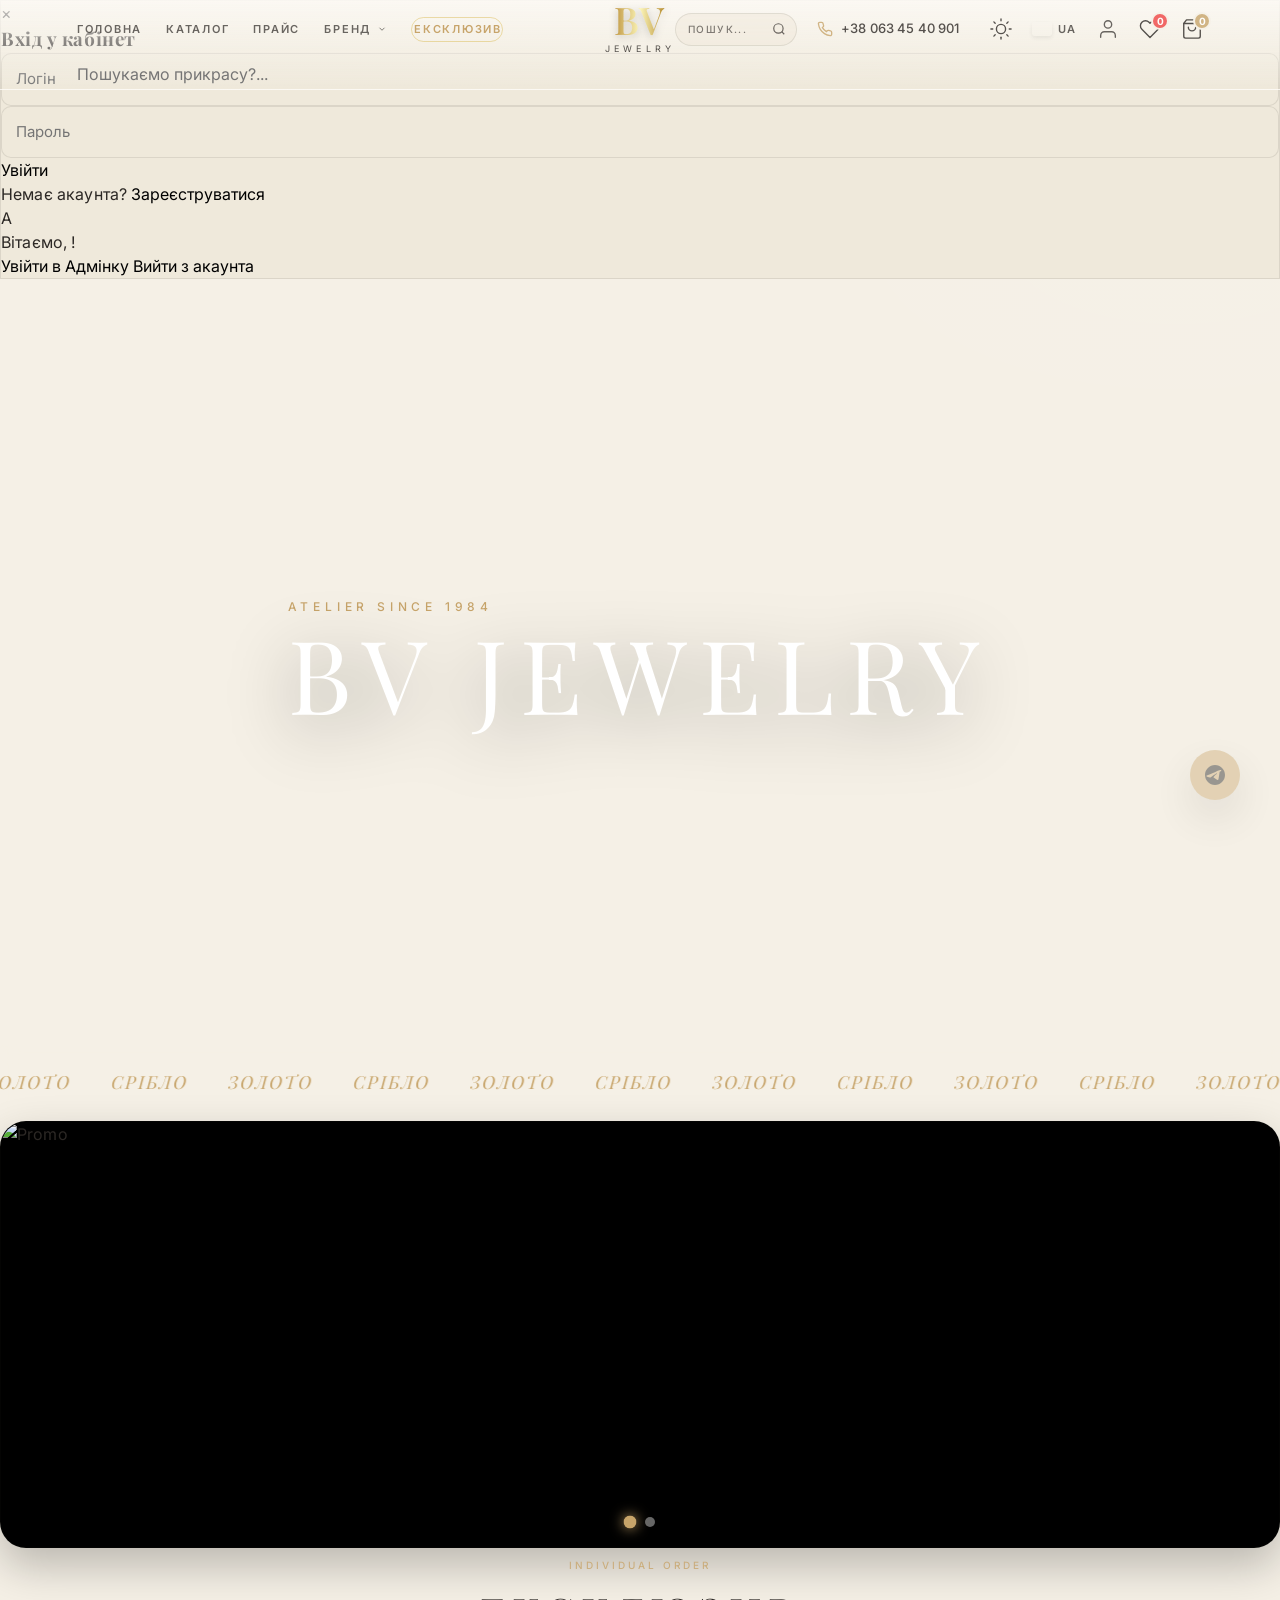
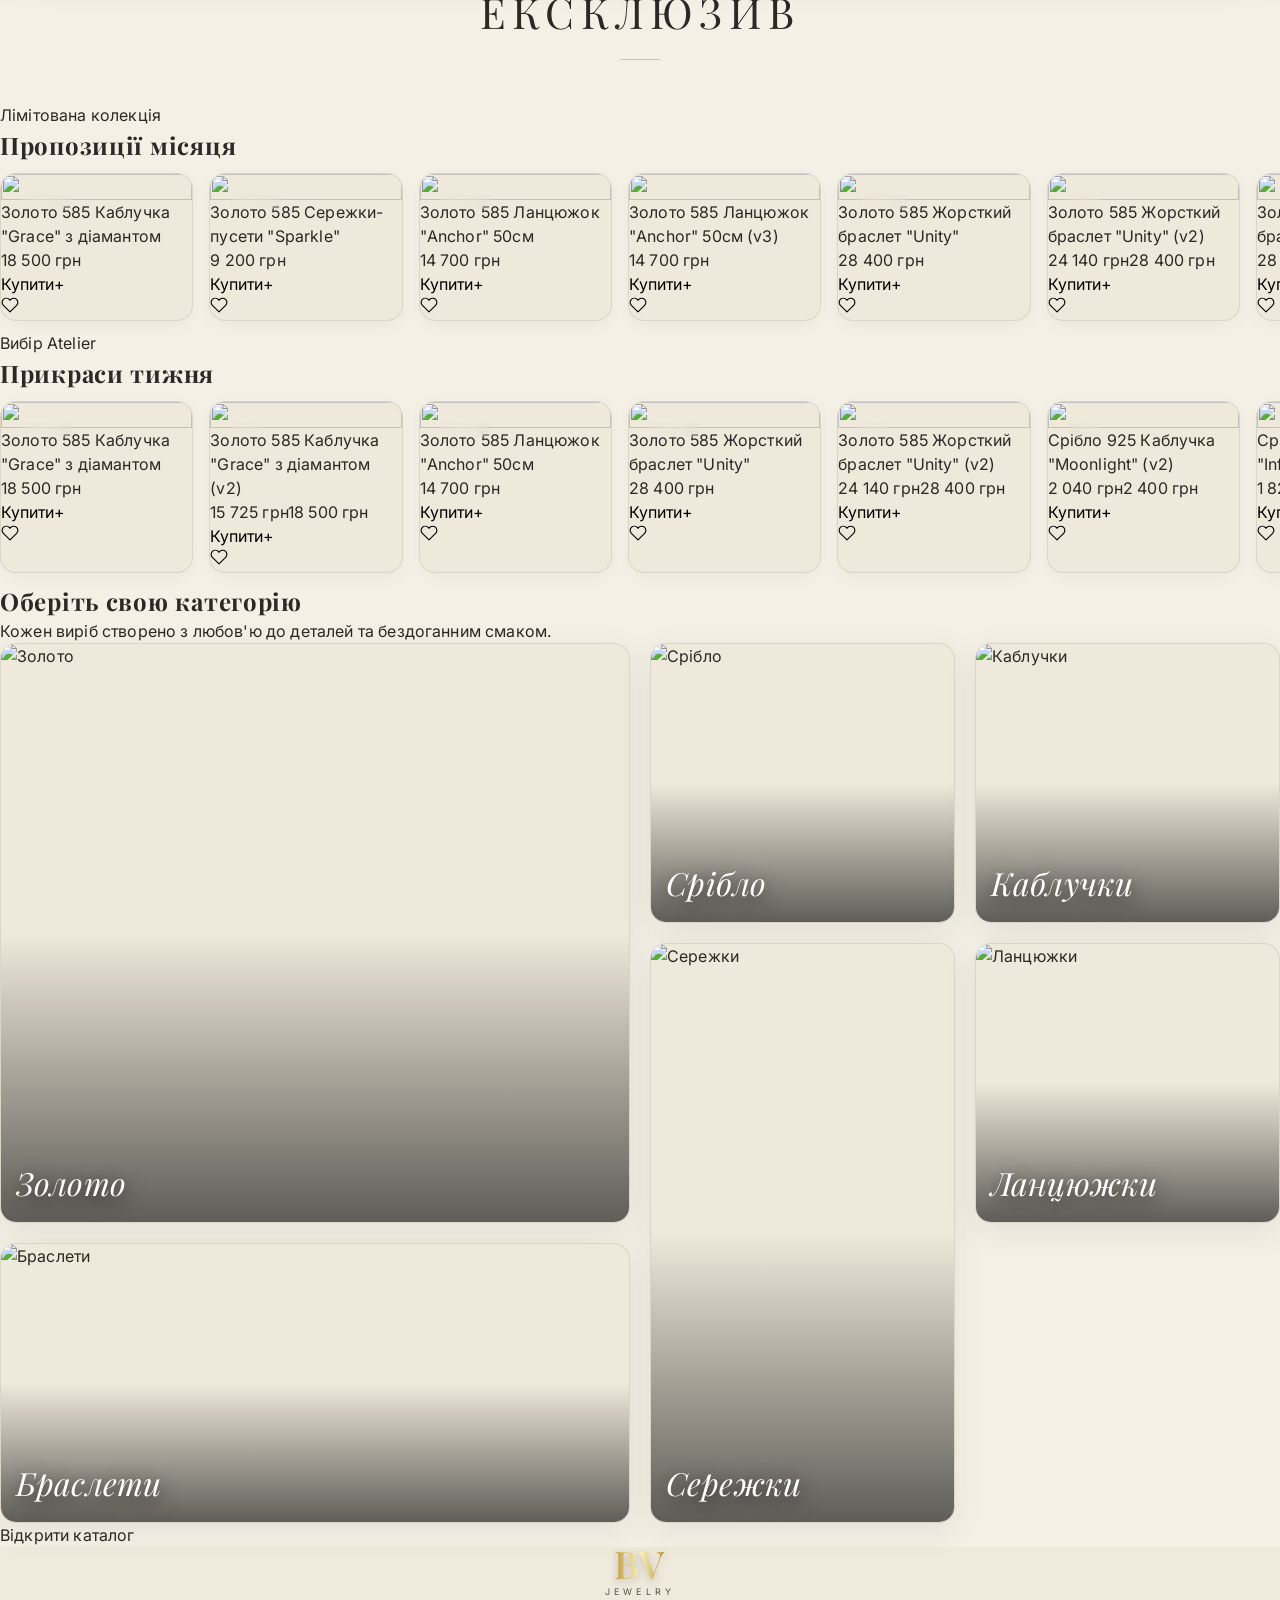
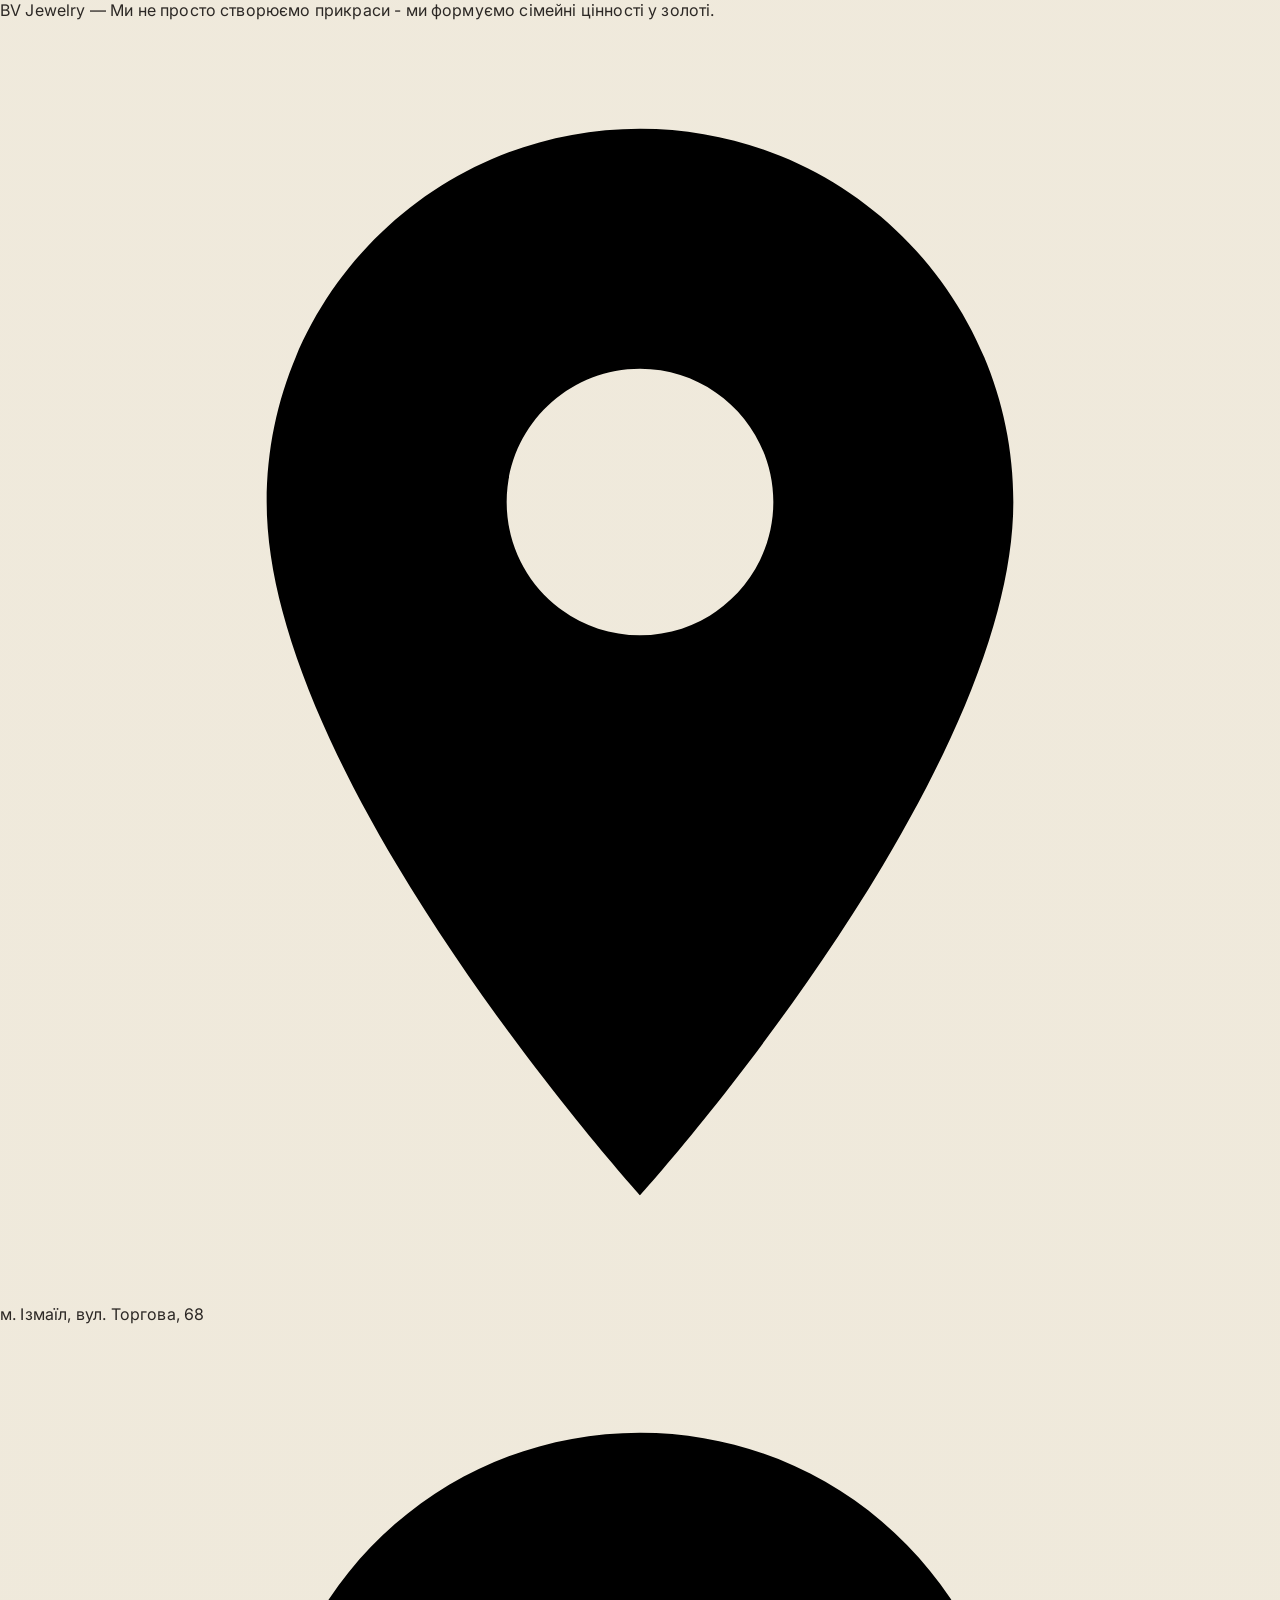
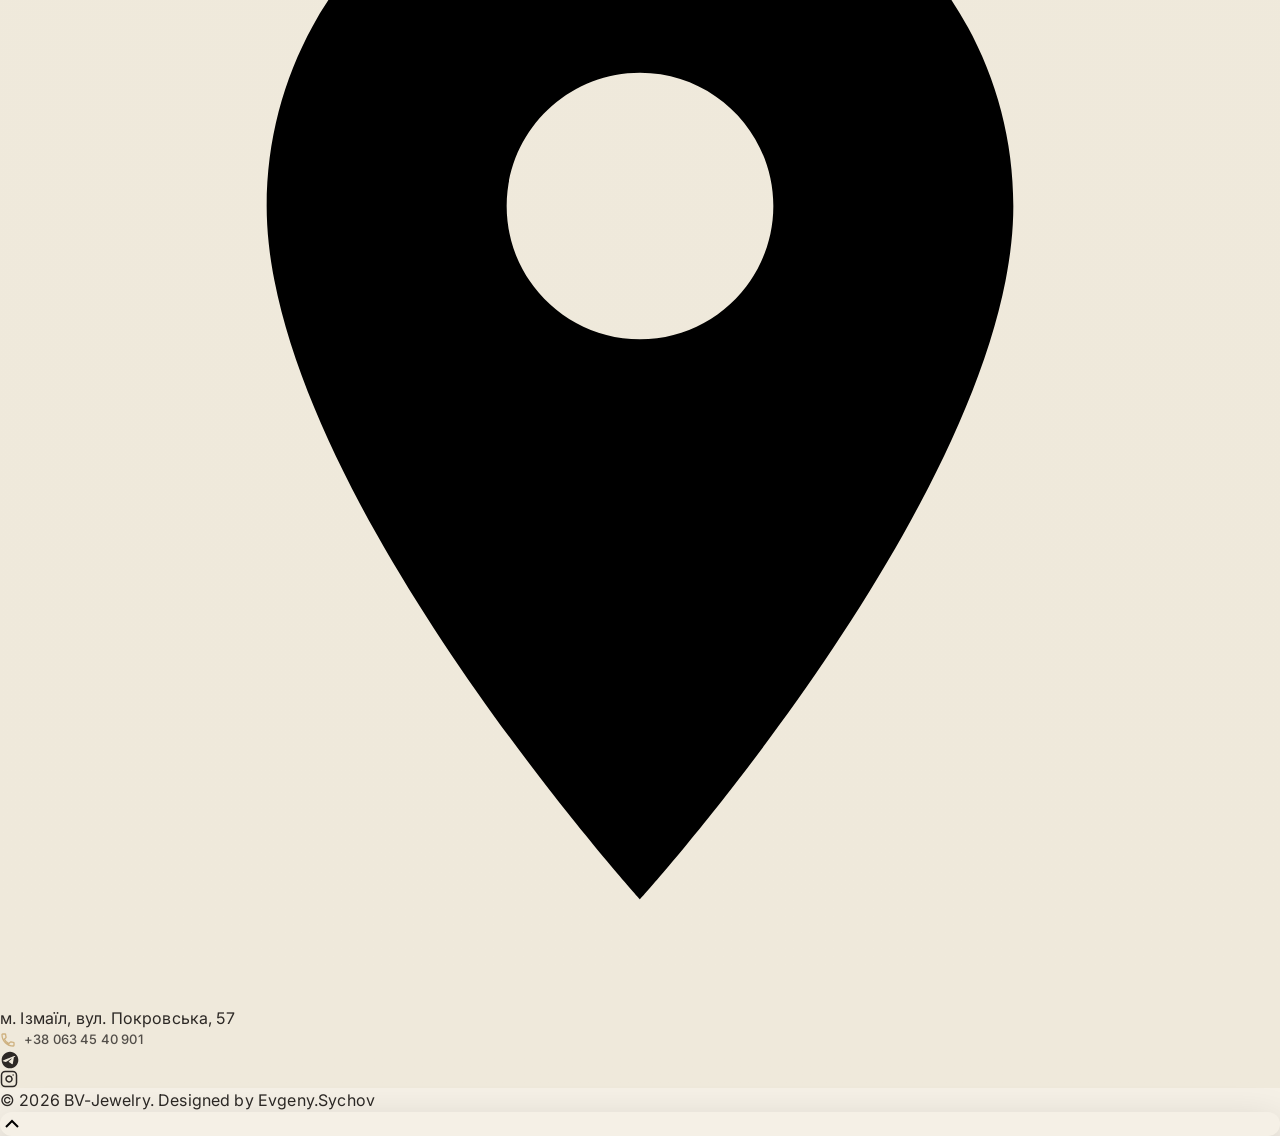
==== commit 1d09e5bd: "Add files via upload" ====
--- a/index.html
+++ b/index.html
@@ -1,11 +1,24 @@
 <!DOCTYPE html>
 <html lang="uk" data-theme="light">
 <head>
+    
     <meta charset="UTF-8">
     <meta name="viewport" content="width=device-width, initial-scale=1.0, maximum-scale=1.0, user-scalable=no">
     <meta name="theme-color" content="#f3e8e8" media="(prefers-color-scheme: light)">
     <meta name="theme-color" content="#121212" media="(prefers-color-scheme: dark)">
     
+    <script>
+        (function initThemeBeforePaint() {
+            try {
+                const savedTheme = JSON.parse(localStorage.getItem('bv_theme'));
+                const theme = savedTheme === 'dark' || savedTheme === 'light' ? savedTheme : 'light';
+                document.documentElement.setAttribute('data-theme', theme);
+            } catch (e) {
+                document.documentElement.setAttribute('data-theme', 'light');
+            }
+        })();
+    </script>
+
     <title>BV Jewelry | Atelier since 1984</title>
     
     <link rel="preconnect" href="https://fonts.googleapis.com">
@@ -142,9 +155,12 @@
     <nav class="side-menu" id="sideMenu" aria-label="Мобильная навигация"></nav>
 
     <main id="home">
-        <section class="h-screen-hero relative">
-            <div class="hero-bg hero-img-bg bg-black/20 mix-blend-overlay"></div>
-            <h1 class="hero-title drop-shadow-2xl">BV Jewelry</h1>
+        <section class="h-screen-hero relative flex items-center justify-center overflow-hidden">
+            <div class="hero-bg hero-img-bg bg-black/40 absolute inset-0 z-0"></div>
+            <div class="relative z-10 flex flex-col items-center text-center px-4">
+                <span class="hero-subtitle">Atelier since 1984</span>
+                <h1 class="hero-title">BV Jewelry</h1>
+            </div>
         </section>
 
         <div class="marquee-wrapper physics-marquee select-none" aria-hidden="true">
@@ -156,16 +172,29 @@
                 <div class="w-full h-full bg-gray-200/10 animate-pulse"></div>
             </div>
         </section>
-
+        <div class="exclusive-entry-wrap flex flex-col items-center gap-6 py-20">
+    <a href="exclusive.html" class="exclusive-btn-premium group">
+        <span class="exclusive-label">Individual Order</span>
+        <h2 class="exclusive-title">ЕКСКЛЮЗИВ</h2>
+        <div class="exclusive-line"></div>
+        <span class="exclusive-footer">Відкрити ательє</span>
+    </a>
+</div>
         <section class="max-w-[1920px] mx-auto px-4 md:px-8 py-10 md:py-20" id="special-section">
-            <h2 class="text-2xl md:text-4xl font-serif italic text-[var(--gold-muted)] mb-6 md:mb-14 text-left md:text-center uppercase tracking-widest px-1">Пропозиції місяця</h2>
+            <div class="mb-8 md:mb-12 px-2 flex flex-col items-start">
+                <span class="text-[10px] md:text-xs uppercase tracking-[0.3em] text-[var(--gold-muted)] font-semibold block mb-2">Лімітована колекція</span>
+                <h2 class="text-3xl md:text-5xl font-serif font-light text-[var(--text-main)] tracking-wide m-0">Пропозиції місяця</h2>
+            </div>
             <div class="promo-carousel-container select-none" id="promoCarouselContainer">
                 <div id="specialGrid" class="promo-track min-h-[300px]"></div>
             </div>
         </section>
 
         <section class="max-w-[1920px] mx-auto px-4 md:px-8 py-10 md:py-20" id="weekly-section">
-            <h2 class="text-2xl md:text-4xl font-serif italic text-[var(--gold-muted)] mb-6 md:mb-14 text-left md:text-center px-1">Прикраси тижня</h2>
+            <div class="mb-8 md:mb-12 px-2 flex flex-col items-start">
+                <span class="text-[10px] md:text-xs uppercase tracking-[0.3em] text-[var(--gold-muted)] font-semibold block mb-2">Вибір Atelier</span>
+                <h2 class="text-3xl md:text-5xl font-serif font-light text-[var(--text-main)] tracking-wide m-0">Прикраси тижня</h2>
+            </div>
             <div class="weekly-carousel-container select-none" id="weeklyCarouselContainer">
                 <div id="weeklyGrid" class="weekly-track min-h-[300px]"></div>
             </div>
--- a/style.css
+++ b/style.css
@@ -15,6 +15,7 @@
 a { text-decoration: inherit; color: inherit; outline: none; }
 button, input, select, textarea { font-family: inherit; font-size: 100%; line-height: inherit; margin: 0; padding: 0; border: none; background: transparent; outline: none; }
 button { cursor: pointer; }
+a, button, [role="button"], .dropdown-item, .bottom-nav-item, .icon-btn, .btn-order { transition: all 0.3s ease; }
 
 :focus-visible { outline: 2px solid var(--gold-muted); outline-offset: 2px; border-radius: 4px; }
 
@@ -24,6 +25,7 @@
 :root {
      --bg-body: #121212; 
      --bg-card: #1e1e20; 
+     --bg-elevated: #252528;
      --text-main: #ffffff;
      --text-muted: #9ca3af; 
      --gold-gradient: linear-gradient(to right, #bf953f, #fcf6ba, #b38728, #fbf5b7, #aa771c);
@@ -33,16 +35,20 @@
      --glass-shadow: 0 8px 32px rgba(0, 0, 0, 0.4);
      --danger: #ef4444; 
      --success: #22c55e; 
+     --status-new: #3b82f6;
+     --status-exclusive: #8b5cf6;
+     --status-sale: #e11d48;
 }
 [data-theme="light"] {
-     --bg-body: #e8d7d7;
-     --bg-card: #f3e8e8;
-     --text-main: #2a2020; 
-     --text-muted: #8a7878; 
-     --gold-muted: #b07d35; 
-     --border: rgba(60, 40, 40, 0.08); 
-     --glass-bg: rgba(243, 232, 232, 0.75); 
-     --glass-shadow: 0 8px 32px rgba(60, 40, 40, 0.06); 
+     --bg-body: #F5F0E6;      /* Базовый бежевый */
+     --bg-card: #EFE9DB;      /* Более глубокий бежевый для карточек */
+     --bg-elevated: #F9F5ED;  /* Светлый молочный вместо чистого белого */
+     --text-main: #2C2825; 
+     --text-muted: #8C857B; 
+     --gold-muted: #B89B72; 
+     --border: rgba(44, 40, 37, 0.1); 
+     --glass-bg: rgba(245, 240, 230, 0.85); 
+     --glass-shadow: 0 8px 32px rgba(44, 40, 37, 0.08); 
 }
 select option { background-color: var(--bg-card); color: var(--text-main); }
 .hidden-el { display: none !important; }
@@ -125,6 +131,7 @@
      font-weight: 600; 
      background: var(--gold-gradient);
      background-size: 200% auto;
+    background-clip: text;
      -webkit-background-clip: text; 
      -webkit-text-fill-color: transparent; 
      letter-spacing: 2px; line-height: 0.9;
@@ -373,6 +380,7 @@
 .cart-subtotal-val { color: var(--gold-muted); font-size: 24px; font-weight: 600; }
 .btn-checkout { background: var(--text-main); color: var(--bg-body); padding: 20px; width: 100%; font-weight: 600; text-transform: uppercase; letter-spacing: 2px; border-radius: 16px; transition: 0.3s; border: none; cursor: pointer;}
 .btn-checkout:hover { opacity: 0.9; transform: translateY(-2px); box-shadow: 0 10px 20px rgba(0,0,0,0.2); }
+.btn-checkout:active { transform: scale(0.97); }
 
 /* ==========================================
    ГОЛОВНА: ФІЗИЧНА БІГУЧА СТРОКА ТА СЛАЙДЕРИ
@@ -388,31 +396,53 @@
 /* ==========================================
    ПРЕМІАЛЬНИЙ ЗАГОЛОВОК (БЛАГОРОДНЕ ЗОЛОТО)
    ========================================== */
+/* ==========================================
+   HERO СЕКЦІЯ (ULTRA MODERN LUXURY)
+   ========================================== */
+.h-screen-hero { 
+    height: 85vh; 
+    position: relative; 
+}
+.hero-bg { 
+    background-size: cover; 
+    background-position: center; 
+}
+
+.hero-subtitle {
+    font-family: 'Inter', sans-serif;
+    font-size: clamp(10px, 2vw, 12px);
+    font-weight: 500;
+    text-transform: uppercase;
+    letter-spacing: 0.4em;
+    color: var(--gold-muted);
+    margin-bottom: 12px;
+    opacity: 0;
+    animation: fadeUp 1.2s cubic-bezier(0.16, 1, 0.3, 1) 0.2s forwards;
+}
+
 .hero-title { 
-    font-family: 'Playfair Display', serif; 
-    font-size: clamp(3.5rem, 8vw, 9rem); 
-    font-weight: 600;
+    font-family: 'Montserrat', sans-serif; 
+    font-size: clamp(2.5rem, 8vw, 7rem); /* Трохи зменшуємо базовий розмір, гротеск вимагає більше повітря */
+    font-weight: 200; /* Дуже тонке, елегантне накреслення (Extra Light) */
     text-transform: uppercase; 
-    letter-spacing: 0.15em; 
-    position: relative; 
-    z-index: 10; 
-    text-align: center; 
+    letter-spacing: 0.2em; /* Широкий трекінг для люксового вигляду */
+    line-height: 1.1;
     margin: 0;
-    
-    /* Спокійний, глибокий градієнт з одним м'яким відблиском */
-    background: linear-gradient(
-        135deg, 
-        #b68d40 0%,    /* Глибоке темне золото */
-        #d4af37 35%,   /* Основний фірмовий колір */
-        #f9ecd3 50%,   /* ОДИН акуратний м'який відблиск по центру */
-        #c5a059 65%,   /* Повернення до матового золота */
-        #8a5a19 100%   /* Легка бронзова тінь на нижньому краї */
-    );
-    -webkit-background-clip: text; 
-    -webkit-text-fill-color: transparent; 
-    
-    /* Трохи м'якша тінь, щоб текст виглядав природно */
-    filter: drop-shadow(0 10px 20px rgba(0, 0, 0, 0.4));
+    color: #ffffff; 
+    filter: drop-shadow(0 4px 20px rgba(0, 0, 0, 0.5)); /* Тінь трохи розсіяна, щоб тонкий шрифт не губився на фото */
+    opacity: 0;
+    animation: fadeUp 1.2s cubic-bezier(0.16, 1, 0.3, 1) 0.4s forwards;
+}
+
+@keyframes fadeUp {
+    from { 
+        opacity: 0; 
+        transform: translateY(30px); 
+    }
+    to { 
+        opacity: 1; 
+        transform: translateY(0); 
+    }
 }
 /* Physics Marquee */
 .marquee-wrapper { 
@@ -504,7 +534,7 @@
 .filter-btn:hover { opacity: 1; border-color: var(--gold-muted); color: var(--gold-muted);}
 .filter-btn.active { background: rgba(197, 160, 89, 0.1); border-color: var(--gold-muted); color: var(--gold-muted); opacity: 1; }
 
-.product-card { background: var(--bg-card); border: 1px solid var(--border); border-radius: 16px; overflow: hidden; transition: 0.4s cubic-bezier(0.16, 1, 0.3, 1); display: flex; flex-direction: column; position: relative; }
+.product-card { background: var(--bg-card); border: 1px solid var(--border); border-radius: 16px; overflow: hidden; transition: 0.4s cubic-bezier(0.16, 1, 0.3, 1); display: flex; flex-direction: column; position: relative; box-shadow: 0 12px 30px rgba(0,0,0,0.18); }
 .product-card:hover { transform: translateY(-8px); box-shadow: 0 15px 35px rgba(0,0,0,0.2); border-color: rgba(197, 160, 89, 0.4); }
 [data-theme="light"] .product-card:hover { box-shadow: 0 15px 35px rgba(0,0,0,0.06); }
 .product-img-wrap { position: relative; width: 100%; aspect-ratio: 1; overflow: hidden; background: #000; }
@@ -704,12 +734,435 @@
     }
 }
 
-
-
-
-
-
-
-
-
-
+/* ==========================================
+   PREMIUM DESIGN REFRESH v2
+   ========================================== */
+:root {
+    --gold-muted: #c7a46a;
+    --radius-xs: 10px;
+    --radius-sm: 14px;
+    --radius-md: 18px;
+    --radius-lg: 26px;
+    --shadow-soft: 0 12px 32px rgba(0, 0, 0, 0.18);
+    --shadow-mid: 0 18px 44px rgba(0, 0, 0, 0.24);
+    --shadow-strong: 0 26px 70px rgba(0, 0, 0, 0.3);
+}
+
+body {
+    font-family: 'Inter', -apple-system, BlinkMacSystemFont, sans-serif;
+    letter-spacing: 0.01em;
+    background:
+        radial-gradient(1100px 500px at 12% -10%, rgba(212, 175, 55, 0.07), transparent 58%),
+        radial-gradient(1000px 500px at 92% 4%, rgba(255, 255, 255, 0.05), transparent 50%),
+        var(--bg-body);
+}
+
+img {
+    user-select: none;
+    -webkit-user-drag: none;
+}
+
+.product-img,
+.preview-img-wrap img,
+.banner-slide img {
+    pointer-events: none;
+}
+
+h1, h2, h3, .hero-title, .bv-logo span:first-child {
+    font-family: 'Playfair Display', serif;
+    letter-spacing: 0.03em;
+}
+
+header {
+    border-bottom: 1px solid transparent;
+}
+
+header.scrolled {
+    background: color-mix(in srgb, var(--bg-card) 70%, transparent);
+    border: 1px solid var(--border);
+    box-shadow: var(--shadow-mid);
+}
+
+.bv-logo span:first-child {
+    animation: none;
+    font-weight: 600;
+    font-size: clamp(24px, 3.2vw, 38px);
+}
+
+.bv-logo span:last-child {
+    letter-spacing: 0.45em;
+    font-size: 9px;
+}
+
+.nav-left > a,
+.catalog-toggle,
+.dropdown-wrapper > button {
+    font-size: 11px;
+    letter-spacing: 0.16em;
+    text-transform: uppercase;
+}
+
+.search-box {
+    background: color-mix(in srgb, var(--bg-card) 52%, transparent);
+    border: 1px solid var(--border);
+    box-shadow: inset 0 0 0 1px transparent;
+}
+
+.search-box:focus-within {
+    border-color: color-mix(in srgb, var(--gold-muted) 45%, var(--border));
+    box-shadow: inset 0 0 0 1px color-mix(in srgb, var(--gold-muted) 30%, transparent);
+}
+
+.search-input {
+    width: 120px;
+    font-size: 10px;
+    letter-spacing: 0.14em;
+}
+
+.search-input:focus {
+    width: 220px;
+}
+
+.mega-menu,
+.dropdown-menu,
+.side-menu,
+.cart-drawer {
+    background: color-mix(in srgb, var(--bg-card) 78%, transparent);
+    border-color: var(--border);
+    box-shadow: var(--shadow-strong);
+}
+
+.hero-title {
+    letter-spacing: 0.12em;
+    filter: drop-shadow(0 14px 34px rgba(0, 0, 0, 0.45));
+}
+
+.banner-slider-container {
+    border-radius: var(--radius-lg);
+    border: 1px solid var(--border);
+    box-shadow: var(--shadow-mid);
+}
+
+.banner-arrow {
+    backdrop-filter: blur(16px);
+    border-color: var(--border);
+    transition: all 0.35s cubic-bezier(0.22, 1, 0.36, 1);
+}
+
+.banner-arrow:hover {
+    transform: translateY(-50%) scale(1.05);
+}
+
+.product-card {
+    border-radius: var(--radius-md);
+    border: 1px solid var(--border);
+    background: linear-gradient(
+        180deg,
+        color-mix(in srgb, var(--bg-card) 92%, white 8%) 0%,
+        var(--bg-card) 100%
+    );
+    box-shadow: var(--shadow-soft);
+}
+
+.product-card:hover {
+    transform: translateY(-10px);
+    box-shadow: var(--shadow-mid);
+}
+
+.icon-btn svg,
+.bottom-nav-item svg,
+.cart-item-remove svg,
+.banner-arrow svg {
+    stroke-linecap: round;
+    stroke-linejoin: round;
+}
+
+.icon-btn,
+.bottom-nav-item,
+.btn-checkout,
+.btn-order,
+.fav-btn-inline,
+.cart-item-remove {
+    transition: all 0.35s cubic-bezier(0.22, 1, 0.36, 1);
+}
+
+.product-img-wrap {
+    background: color-mix(in srgb, var(--bg-card) 60%, #000);
+}
+
+.add-to-cart-btn {
+    border-radius: 999px;
+    box-shadow: var(--shadow-soft);
+}
+
+.cart-item {
+    border-radius: var(--radius-sm);
+    transition: all 0.3s ease;
+}
+
+.cart-item:hover {
+    border-color: color-mix(in srgb, var(--gold-muted) 35%, var(--border));
+    transform: translateY(-2px);
+}
+
+.cart-header h2 {
+    letter-spacing: 0.06em;
+}
+
+.btn-checkout {
+    border-radius: var(--radius-sm);
+    box-shadow: 0 10px 30px rgba(0, 0, 0, 0.22);
+}
+
+.btn-checkout:hover {
+    transform: translateY(-3px);
+}
+
+.auth-input {
+    border-radius: var(--radius-xs);
+    background: color-mix(in srgb, var(--bg-card) 80%, transparent);
+}
+
+.mobile-bottom-nav {
+    height: 68px;
+    border-radius: 22px;
+    box-shadow: var(--shadow-mid);
+}
+
+.bottom-nav-item {
+    gap: 3px;
+}
+
+.bottom-nav-item span {
+    letter-spacing: 0.04em;
+}
+
+.floating-contact-btn,
+#scrollToTopBtn {
+    box-shadow: var(--shadow-mid);
+}
+
+#scrollToTopBtn {
+    border-radius: 999px;
+}
+
+#footer {
+    background:
+        linear-gradient(
+            180deg,
+            color-mix(in srgb, var(--bg-card) 92%, transparent) 0%,
+            var(--bg-card) 100%
+        );
+}
+
+@media (max-width: 1024px) {
+    header {
+        backdrop-filter: blur(14px);
+    }
+
+    .hero-title {
+        font-size: clamp(2.6rem, 13vw, 4.8rem);
+        letter-spacing: 0.1em;
+    }
+
+    .search-input:focus {
+        width: 170px;
+    }
+}
+
+/* --- ВИПРАВЛЕННЯ ОБРІЗАННЯ ТІНЕЙ У КАРУСЕЛІ --- */
+.promo-carousel-container, .weekly-carousel-container { 
+    /* Додаємо вертикальні відступи, щоб тінь мала місце для рендеру */
+    padding-top: 24px; 
+    padding-bottom: 32px; 
+    margin-top: -24px; 
+    margin-bottom: -32px;
+}
+
+.promo-track, .weekly-track { 
+    display: flex; gap: 16px; width: max-content; will-change: transform;
+    padding: 10px 0; /* Додаткове місце для тіні самої картки */
+    padding-right: 15vw; 
+}
+
+/* --- ІДЕАЛЬНІ ТІНІ ТА ПОВЕДІНКА КАРТКИ --- */
+.product-card { 
+    background: var(--bg-card); 
+    border: 1px solid var(--border); 
+    border-radius: 16px; 
+    box-shadow: 0 4px 16px rgba(0,0,0,0.04); /* Дуже м'яка базова тінь */
+    transform: translateY(0);
+}
+[data-theme="dark"] .product-card {
+    box-shadow: 0 4px 16px rgba(0,0,0,0.2);
+}
+
+.product-card:hover { 
+    transform: translateY(-6px); /* Картка піднімається вгору */
+    box-shadow: 0 16px 32px rgba(44, 40, 37, 0.08); /* Красива тінь, що не обрізається */
+    border-color: rgba(184, 155, 114, 0.3); /* Легкий золотий контур при наведенні */
+}
+[data-theme="dark"] .product-card:hover {
+    box-shadow: 0 16px 32px rgba(0, 0, 0, 0.4); 
+    border-color: rgba(212, 175, 55, 0.4);
+}
+
+/* --- ПРЕМІАЛЬНІ КОЛЬОРОВІ БЕЙДЖИ --- */
+.prod-badge {
+    font-size: 8px;
+    text-transform: uppercase;
+    font-weight: 700;
+    letter-spacing: 1px;
+    padding: 4px 10px;
+    border-radius: 4px;
+    width: max-content;
+    box-shadow: 0 2px 8px rgba(0,0,0,0.08);
+}
+/* Hero секция с умным затемнением */
+.hero {
+    position: relative;
+    display: flex;
+    align-items: center;
+    justify-content: center;
+    overflow: hidden;
+    background-size: cover;
+    background-position: center;
+    /* Убедись, что высота задана, например: */
+    min-height: 80vh; 
+}
+
+.hero::after {
+    content: '';
+    position: absolute;
+    top: 0;
+    left: 0;
+    width: 100%;
+    height: 100%;
+    /* Комбинированный градиент: 
+       сверху и снизу чуть темнее, в центре мягкое затемнение */
+    background: linear-gradient(
+        180deg, 
+        rgba(44, 40, 37, 0.4) 0%, 
+        rgba(44, 40, 37, 0.2) 50%, 
+        rgba(44, 40, 37, 0.5) 100%
+    );
+    /* Если хочешь просто равномерное затемнение, используй: 
+       background: rgba(0, 0, 0, 0.4); */
+    z-index: 1;
+}
+
+/* Контент внутри Hero должен быть поверх затемнения */
+.hero-content {
+    position: relative;
+    z-index: 2;
+    text-align: center;
+    /* Дополнительно добавим мягкую тень тексту для 100% читаемости */
+    text-shadow: 0 2px 10px rgba(0, 0, 0, 0.3);
+}
+
+/* --- PREMIUM EXCLUSIVE BUTTON --- */
+.exclusive-btn-premium {
+    display: flex;
+    flex-direction: column;
+    align-items: center;
+    text-align: center;
+    cursor: pointer;
+    transition: all 0.5s cubic-bezier(0.4, 1, 0.2, 1);
+    padding: 10px;
+}
+
+/* Верхняя мелкая подпись */
+.exclusive-label {
+    font-size: 10px;
+    letter-spacing: 0.3em;
+    text-transform: uppercase;
+    color: var(--gold-muted);
+    margin-bottom: 8px;
+    opacity: 0.8;
+    font-weight: 500;
+}
+
+/* Основной заголовок */
+.exclusive-title {
+    font-family: 'Playfair Display', serif;
+    font-size: 42px;
+    font-weight: 100;
+    letter-spacing: 0.15em;
+    color: var(--text-main);
+    transition: letter-spacing 0.5s ease;
+}
+
+/* Элегантная линия под заголовком */
+.exclusive-line {
+    width: 40px;
+    height: 1px;
+    background: var(--gold-muted);
+    margin: 15px 0;
+    transition: width 0.5s cubic-bezier(0.4, 0, 0.2, 1);
+    opacity: 0.6;
+}
+
+/* Нижняя подпись */
+.exclusive-footer {
+    font-size: 12px;
+    font-weight: 300;
+    color: var(--text-muted);
+    text-transform: lowercase;
+    font-style: italic;
+    opacity: 0;
+    transform: translateY(10px);
+    transition: all 0.5s ease;
+}
+
+/* Эффекты при наведении (Hover) */
+.exclusive-btn-premium:hover .exclusive-title {
+    letter-spacing: 0.25em; /* Текст слегка "раздвигается" */
+}
+
+.exclusive-btn-premium:hover .exclusive-line {
+    width: 120px; /* Линия плавно удлиняется */
+    opacity: 1;
+}
+
+.exclusive-btn-premium:hover .exclusive-footer {
+    opacity: 1;
+    transform: translateY(0); /* Проявляется нижняя подпись */
+}
+
+/* Убираем любые системные выделения при клике на мобилках */
+.exclusive-btn-premium {
+    -webkit-tap-highlight-color: transparent;
+}
+/* --- СТИЛІ ЯРЛИКІВ ДЛЯ ФУТЕРА --- */
+.prod-badge {
+    /* Робимо ярлики меншими для футера */
+    font-size: 7px;
+    padding: 2px 6px;
+    border-radius: 3px;
+    text-transform: uppercase;
+    font-weight: 800;
+    letter-spacing: 0.5px;
+    white-space: nowrap;
+}
+
+/* Кольорова схема залишається незмінною для впізнаваності */
+.badge-sold-out { background-color: #9CA3AF; color: #FFFFFF; }
+.badge-pre-order { background-color: #4B5563; color: #FFFFFF; }
+.badge-new { background-color: #2C2825; color: var(--bg-body); }
+[data-theme="dark"] .badge-new { background-color: #FFFFFF; color: #121212; }
+.badge-exclusive { background-color: var(--gold-muted); color: #FFFFFF; }
+.badge-sale { background-color: #E11D48; color: #FFFFFF; }
+
+/* Адаптив для маленьких екранів, щоб ярлики не наповзали на кнопку */
+@media (max-width: 400px) {
+    .prod-badge {
+        font-size: 6px;
+        padding: 2px 4px;
+    }
+}
+.badge-sold-out { background-color: #9CA3AF; color: #FFFFFF; } /* Спокійний сірий */
+.badge-pre-order { background-color: #4B5563; color: #FFFFFF; } /* Темно-сірий */
+.badge-new { background-color: #2C2825; color: #FFFFFF; } /* Майже чорний */
+[data-theme="dark"] .badge-new { background-color: #FFFFFF; color: #121212; }
+.badge-exclusive { background-color: var(--gold-muted); color: #FFFFFF; } /* Фірмове золото */
+.badge-sale { background-color: #E11D48; color: #FFFFFF; } /* Благородний червоний */
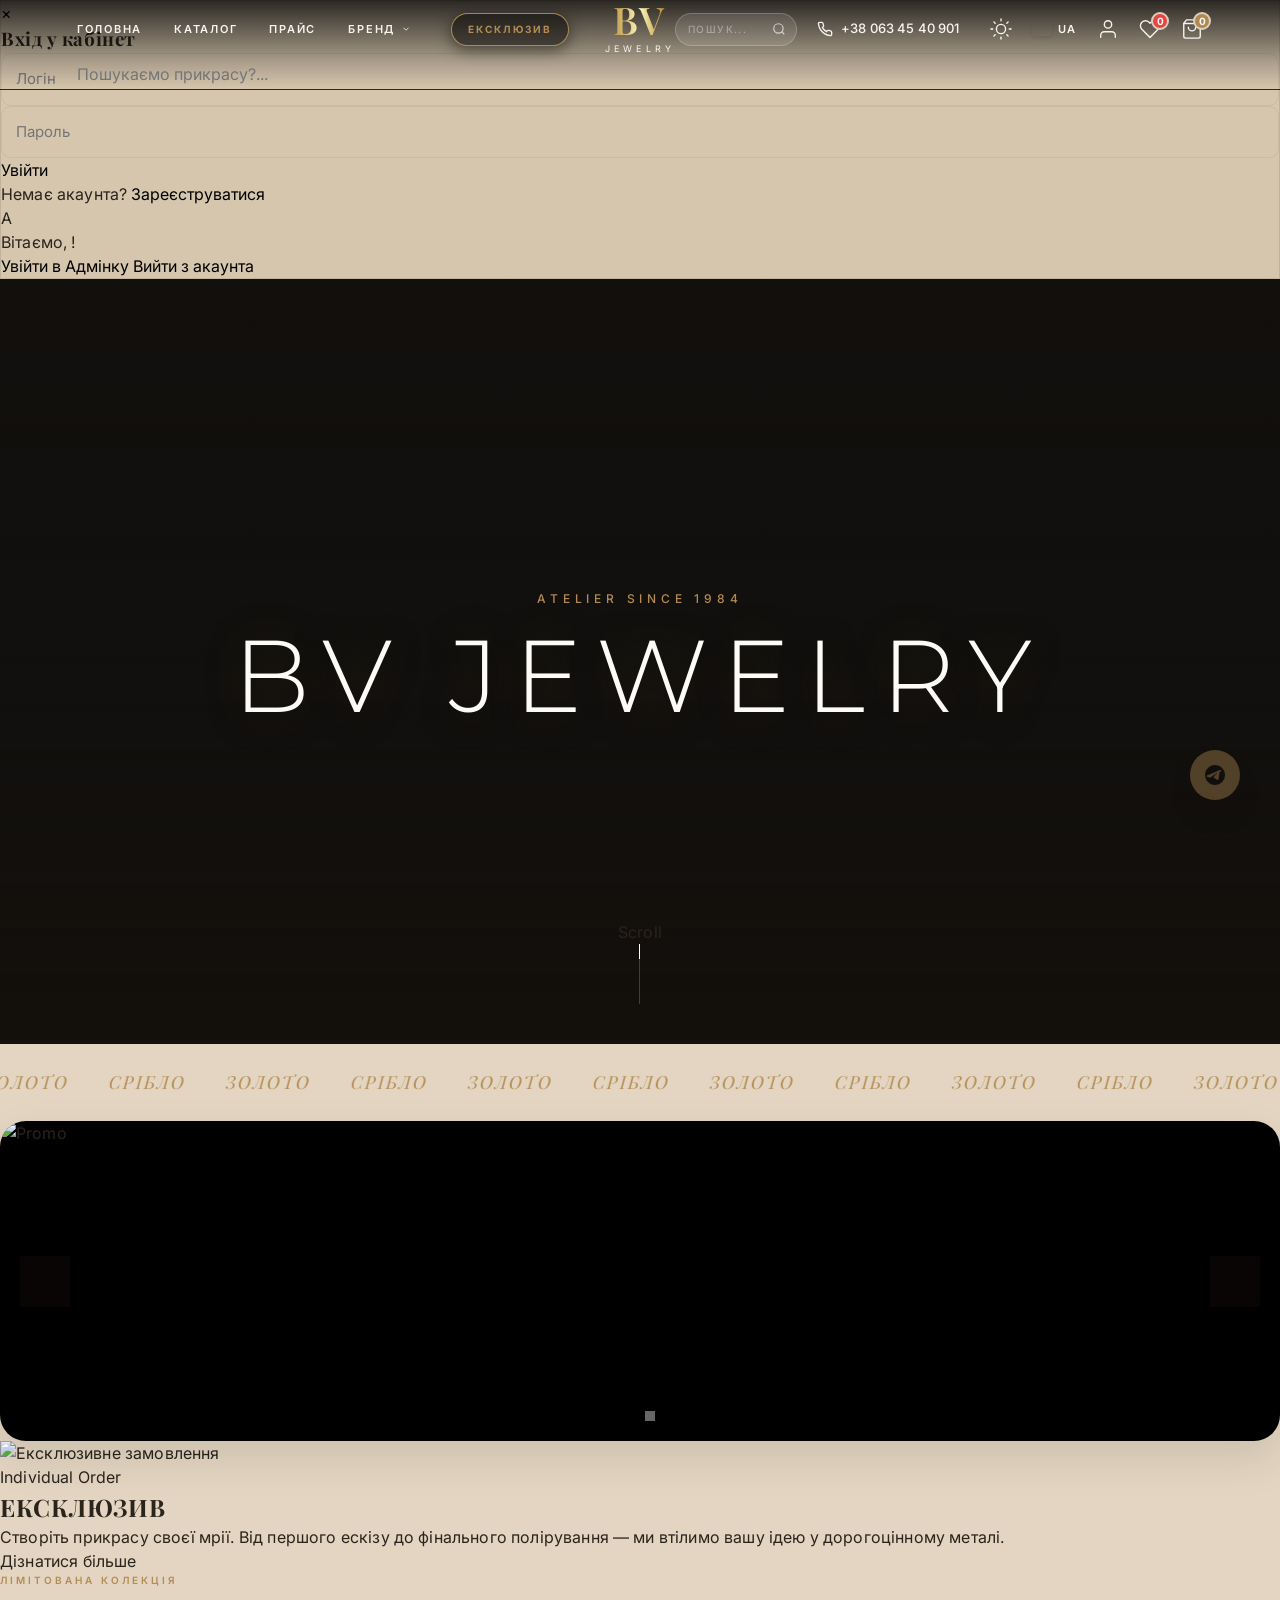
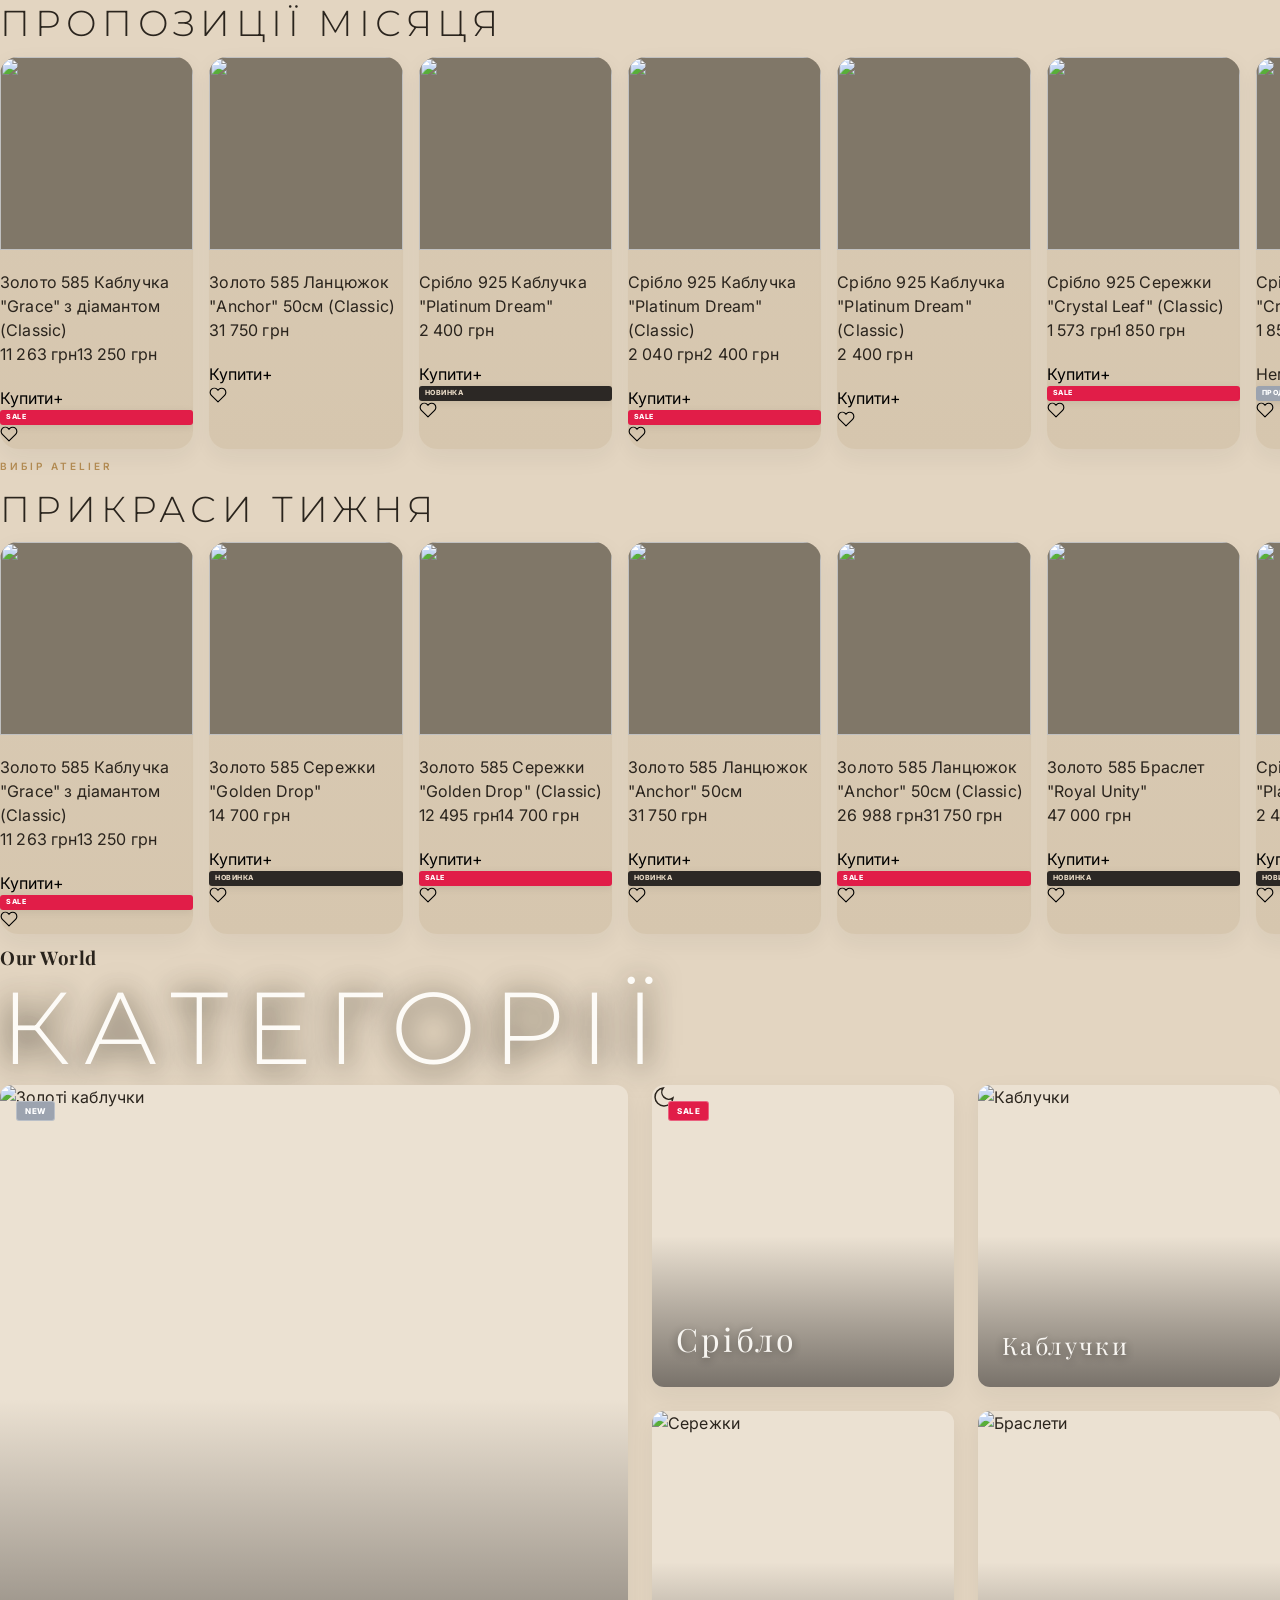
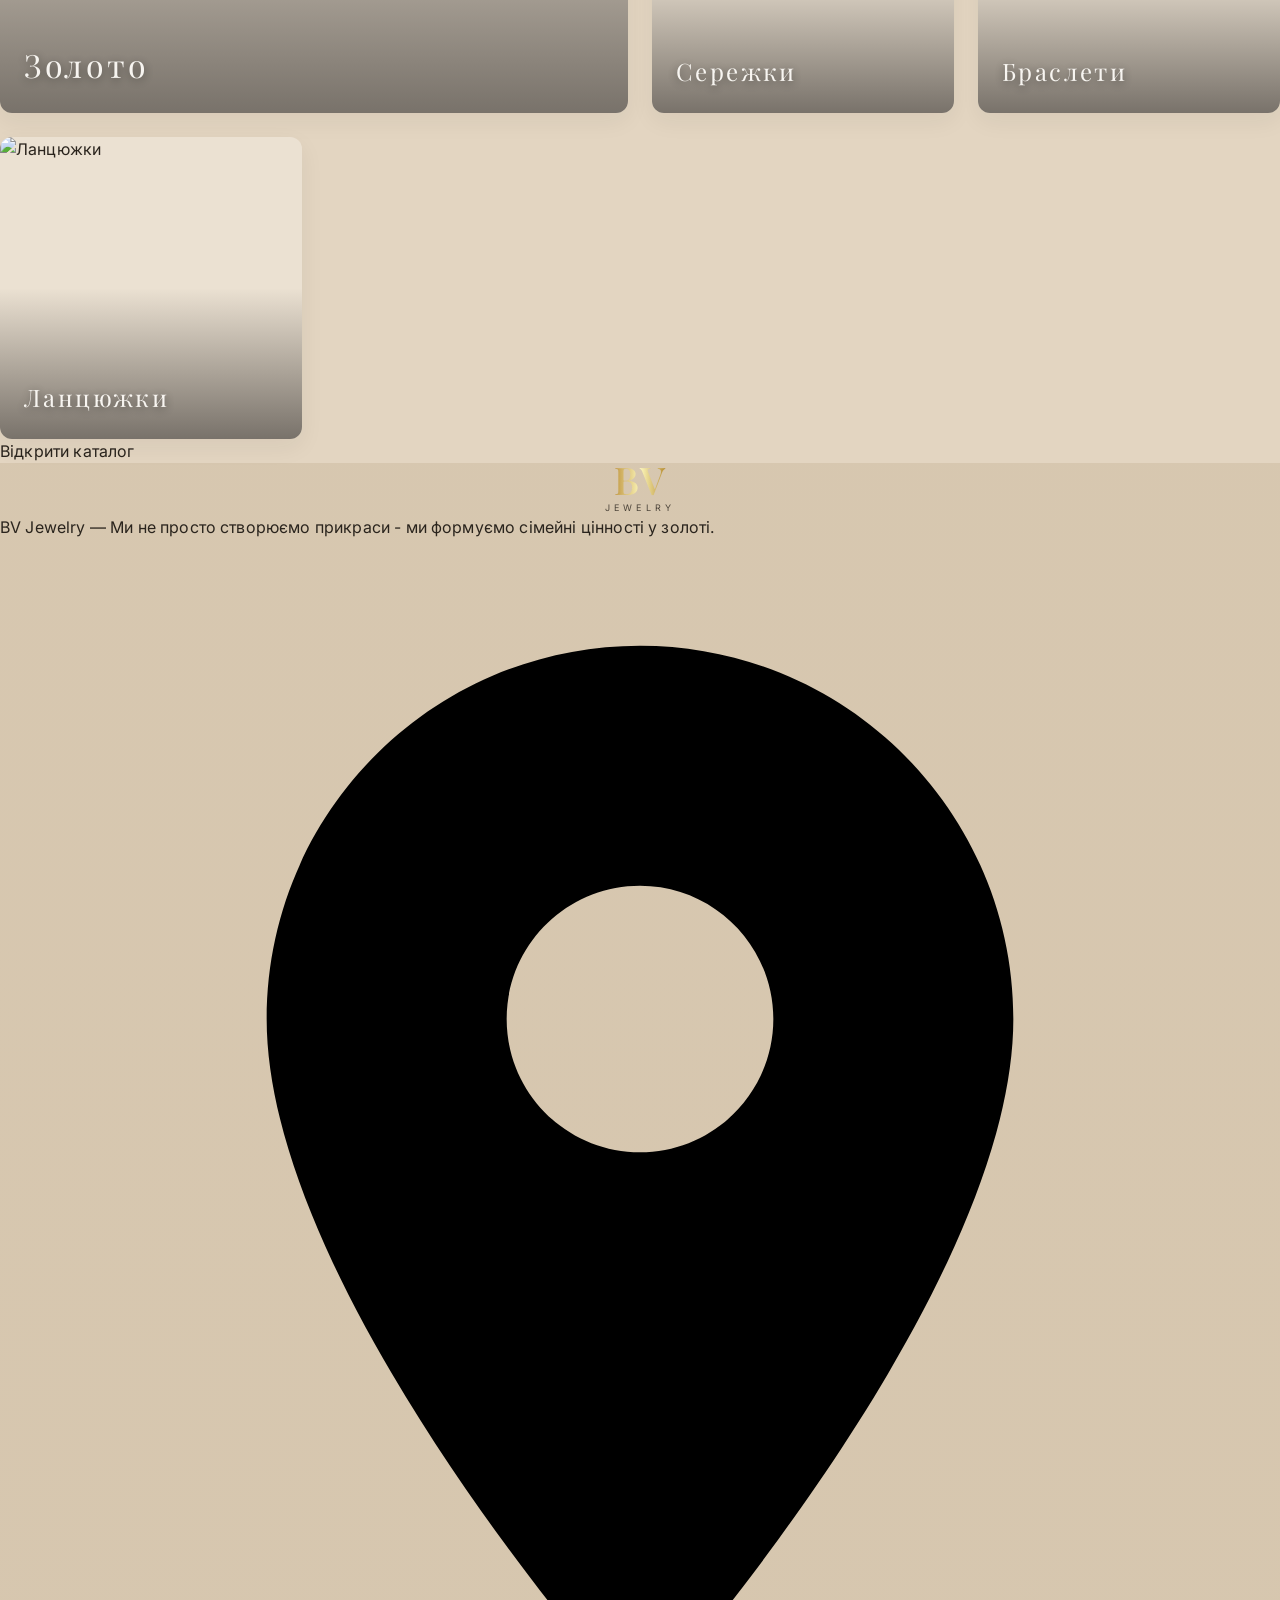
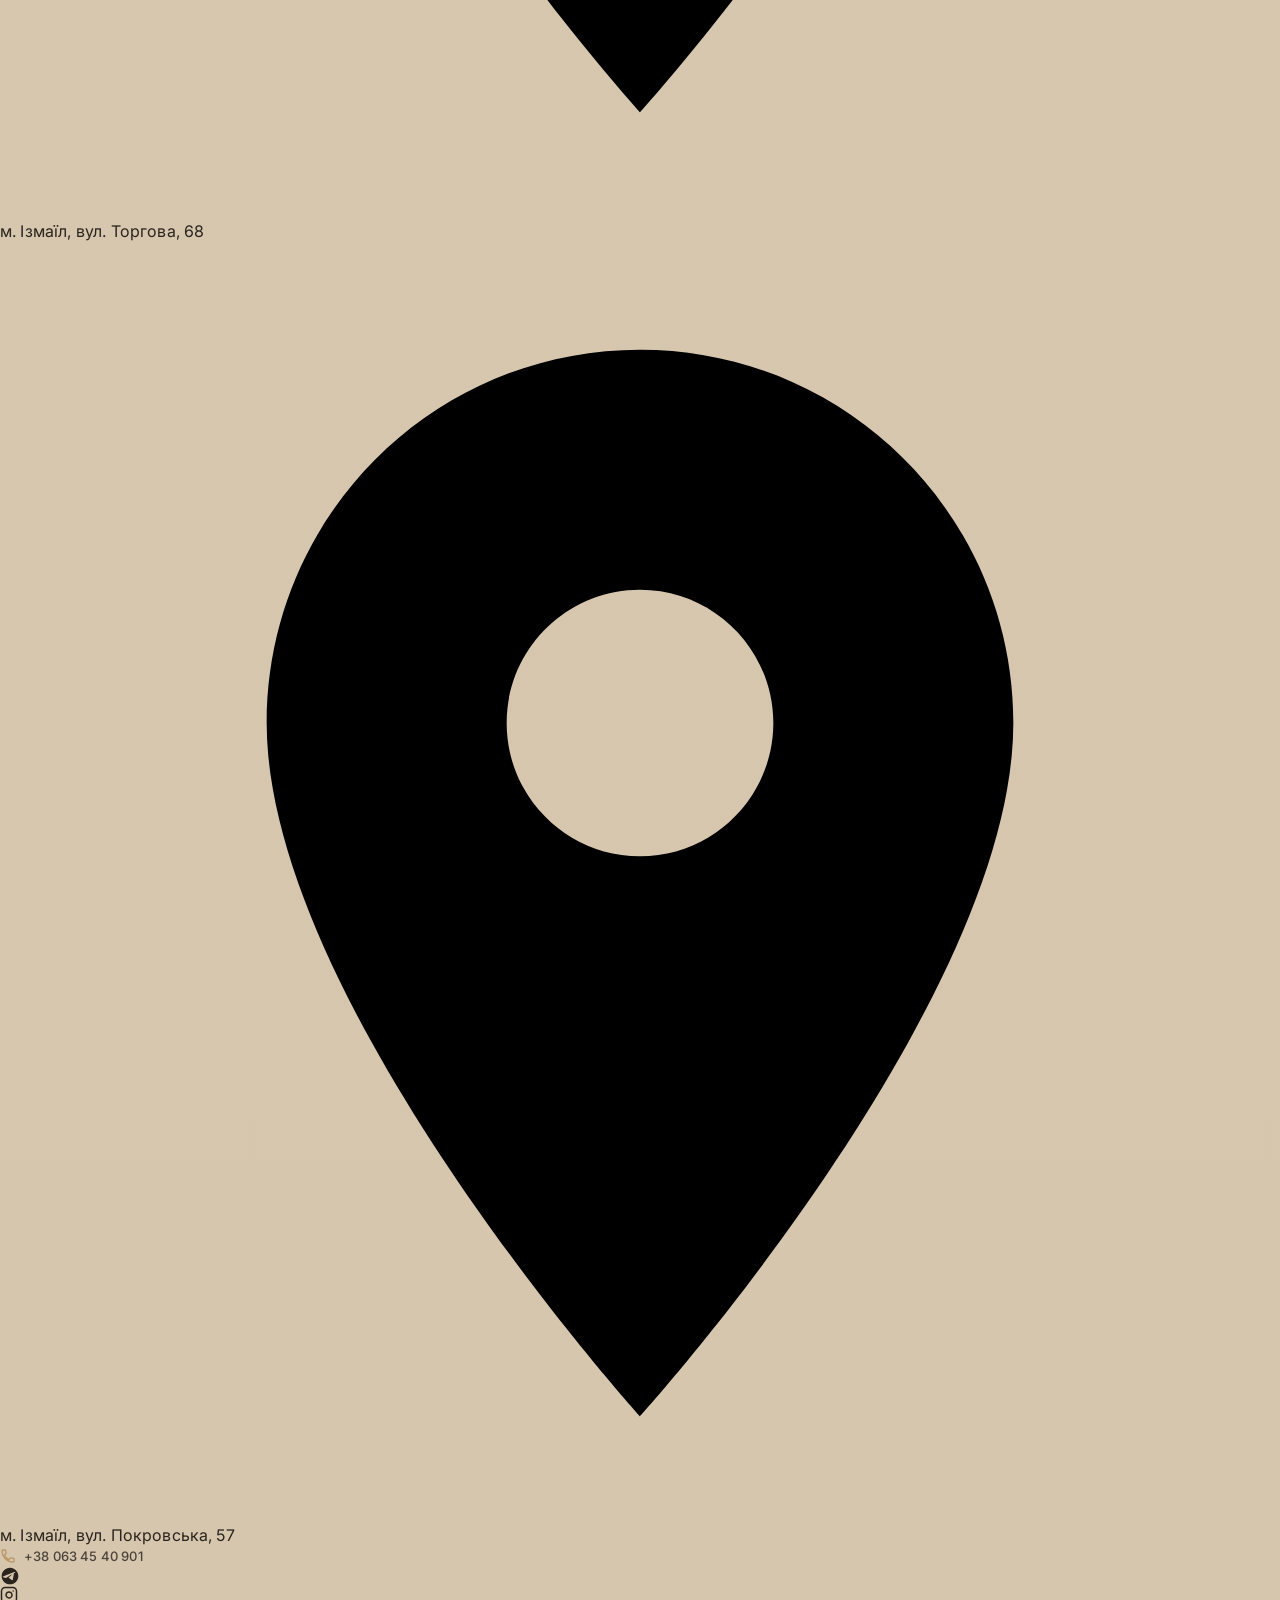
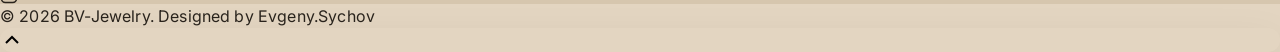
==== commit 01c6741f: "Add files via upload" ====
--- a/index.html
+++ b/index.html
@@ -23,12 +23,12 @@
     
     <link rel="preconnect" href="https://fonts.googleapis.com">
     <link rel="preconnect" href="https://fonts.gstatic.com" crossorigin>
-    <link href="https://fonts.googleapis.com/css2?family=Playfair+Display:ital,wght@0,400;0,600;1,400&family=Inter:wght@300;400;500;600&display=swap" rel="stylesheet">
+    <link href="https://fonts.googleapis.com/css2?family=Playfair+Display:ital,wght@0,400;0,600;1,400&family=Inter:wght@300;400;500;600&family=Montserrat:wght@200;300;400&display=swap" rel="stylesheet">
     
     <script src="https://cdn.tailwindcss.com"></script>
     <link rel="stylesheet" href="style.css">
     
-    </head>
+</head>
 <body class="mobile-padding antialiased selection:bg-[#c5a059] selection:text-white">
 
     <div id="authModal" class="fixed inset-0 bg-black/80 z-[6000] hidden opacity-0 transition-opacity flex items-center justify-center p-4 backdrop-blur-sm" aria-modal="true" role="dialog">
@@ -67,6 +67,12 @@
         </div>
         <div class="cart-body custom-scrollbar" id="cartBody"></div>
         <div class="cart-footer">
+            <div class="flex justify-end mb-3">
+                <button onclick="window.clearEntireCart()" class="text-[10px] uppercase tracking-widest     text-[var(--text-muted)] hover:text-[var(--danger)] transition-colors flex items-center gap-1">
+                    <svg width="12" height="12" viewBox="0 0 24 24" fill="none" stroke="currentColor" stroke-width="2" stroke-linecap="round"><polyline points="3 6 5 6 21 6"></polyline><path d="M19 6v14a2 2 0 0 1-2 2H7a2 2 0 0 1-2-2V6m3 0V4a2 2 0 0 1 2-2h4a2 2 0 0 1 2 2v2"></path></svg>
+                    Очистити кошик
+                </button>
+            </div>
             <div class="cart-subtotal">
                 <span data-i18n="cart_subtotal">Підсумок:</span>
                 <span class="cart-subtotal-val text-[var(--gold-muted)] font-bold text-xl">0 ₴</span>
@@ -84,82 +90,90 @@
     </div>
 
     <header id="header">
-        <div class="header-left">
-            <button class="burger" id="burger" onclick="toggleMenu()"><span></span><span></span><span></span></button>
-            <nav class="nav-left desktop-only">
-                <a href="index.html" data-i18n="m1" class="hover:text-[var(--gold-muted)] transition-colors">Головна</a>
-                <div class="catalog-dropdown-wrapper group">
-                    <button class="catalog-toggle flex items-center gap-1 cursor-pointer hover:text-[var(--gold-muted)] transition-colors" data-i18n="m2" onclick="location.href='catalog.html'">Каталог <svg width="10" height="10" viewBox="0 0 24 24" fill="none" stroke="currentColor" stroke-width="2"><path d="M6 9l6 6 6-6"/></svg></button>
-                    <div class="mega-menu"><div class="mega-col-1"></div><div class="mega-col-3" id="megaCol3"></div></div>
-                </div>
-                <a href="services.html" class="hover:text-[var(--gold-muted)] transition-colors">Прайс</a>
-                <div class="dropdown-wrapper group" style="padding: 20px 0; margin: -20px 0;">
-                    <button class="flex items-center gap-1 hover:text-[var(--gold-muted)] transition-colors">Бренд <svg width="10" height="10" viewBox="0 0 24 24" fill="none" stroke="currentColor" stroke-width="2"><path d="M6 9l6 6 6-6"/></svg></button>
-                    <div class="dropdown-menu">
-                        <a href="info.html?p=about" class="dropdown-item">Історія Atelier</a>
-                        <a href="info.html?p=warranty" class="dropdown-item">Гарантія</a>
-                        <a href="info.html?p=terms" class="dropdown-item">Умови</a>
-                        <a href="info.html?p=reviews" class="dropdown-item">Відгуки</a>
-                    </div>
-                </div>
-                <a href="exclusive.html" class="btn-order" data-i18n="m_atelier">Ексклюзив</a>
-            </nav>
-        </div>
-
-        <a href="index.html" class="bv-logo"><span>BV</span><span>jewelry</span></a>
-
-        <div class="header-right">
-            <button class="mobile-only mr-2 p-2 cursor-pointer relative z-50 flex items-center justify-center" onclick="window.toggleMobileSearch()">
-                <svg viewBox="0 0 24 24" stroke="currentColor" fill="none" stroke-width="2" class="w-5 h-5 active:scale-90 transition-transform"><circle cx="11" cy="11" r="8"></circle><line x1="21" y1="21" x2="16.65" y2="16.65"></line></svg>
+    <div class="header-left">
+        <button class="burger" id="burger" onclick="toggleMenu()"><span></span><span></span><span></span></button>
+        <nav class="nav-left desktop-only">
+            <a href="index.html" data-i18n="m1" class="nav-link hover:text-[var(--gold-muted)] transition-colors">Головна</a>
+            <div class="catalog-dropdown-wrapper group">
+                <button class="nav-link catalog-toggle flex items-center gap-1 cursor-pointer hover:text-[var(--gold-muted)] transition-colors" data-i18n="m2" onclick="location.href='catalog.html'">Каталог <svg width="10" height="10" viewBox="0 0 24 24" fill="none" stroke="currentColor" stroke-width="2"><path d="M6 9l6 6 6-6"/></svg></button>
+                <div class="mega-menu"><div class="mega-col-1"></div><div class="mega-col-3" id="megaCol3"></div></div>
+            </div>
+            <a href="services.html" class="nav-link hover:text-[var(--gold-muted)] transition-colors">Прайс</a>
+            <div class="dropdown-wrapper group" style="padding: 20px 0; margin: -20px 0;">
+                <button class="nav-link flex items-center gap-1 hover:text-[var(--gold-muted)] transition-colors">Бренд <svg width="10" height="10" viewBox="0 0 24 24" fill="none" stroke="currentColor" stroke-width="2"><path d="M6 9l6 6 6-6"/></svg></button>
+                <div class="dropdown-menu">
+                    <a href="info.html?p=about" class="dropdown-item">Історія Atelier</a>
+                    <a href="info.html?p=warranty" class="dropdown-item">Гарантія</a>
+                    <a href="info.html?p=terms" class="dropdown-item">Умови</a>
+                    <a href="info.html?p=reviews" class="dropdown-item">Відгуки</a>
+                </div>
+            </div>
+            <a href="exclusive.html" class="exclusive-nav-btn">
+                Ексклюзив
+            </a>
+        </nav>
+    </div>
+
+    <a href="index.html" class="bv-logo"><span>BV</span><span>jewelry</span></a>
+
+    <div class="header-right">
+        <button class="mobile-only mr-2 p-2 cursor-pointer relative z-50 flex items-center justify-center" onclick="window.toggleMobileSearch()">
+            <svg viewBox="0 0 24 24" stroke="currentColor" fill="none" stroke-width="2" class="w-5 h-5 active:scale-90 transition-transform"><circle cx="11" cy="11" r="8"></circle><line x1="21" y1="21" x2="16.65" y2="16.65"></line></svg>
+        </button>
+        <div class="search-box desktop-only group mr-4">
+            <input type="search" class="search-input" data-i18n-placeholder="search_ph" placeholder="Пошук..." onkeypress="if(event.key==='Enter') window.executeSearch(this.value)">
+            <svg class="search-icon group-focus-within:stroke-[var(--gold-muted)] transition-colors" viewBox="0 0 24 24"><circle cx="11" cy="11" r="8"></circle><line x1="21" y1="21" x2="16.65" y2="16.65"></line></svg>
+        </div>
+        <a href="tel:+380634540901" class="header-phone-link desktop-only hover:text-[var(--gold-muted)] transition-colors">
+            <svg viewBox="0 0 24 24"><path d="M22 16.92v3a2 2 0 0 1-2.18 2 19.79 19.79 0 0 1-8.63-3.07 19.5 19.5 0 0 1-6-6 19.79 19.79 0 0 1-3.07-8.67A2 2 0 0 1 4.11 2h3a2 2 0 0 1 2 1.72 12.84 12.84 0 0 0 .7 2.81 2 2 0 0 1-.45 2.11L8.09 9.91a16 16 0 0 0 6 6l1.27-1.27a2 2 0 0 1 2.11-.45 12.84 12.84 0 0 0 2.81.7A2 2 0 0 1 22 16.92z"></path></svg>
+            <span class="header-phone-text font-medium tracking-wide">+38 063 45 40 901</span>
+        </a>
+        <button id="themeToggle" class="icon-btn desktop-only hover:text-[var(--gold-muted)]" onclick="toggleTheme()"><svg id="themeIcon" viewBox="0 0 24 24"></svg></button>
+        <div class="dropdown-wrapper lang-dropdown desktop-only">
+            <button class="lang-current"><img src="https://flagcdn.com/ua.svg" class="flag" id="currentFlag" alt=""><span id="currentLangLabel">UA</span></button>
+            <div class="dropdown-menu">
+                <button class="dropdown-item w-full text-left" onclick="changeLang('uk')"><img src="https://flagcdn.com/ua.svg" class="w-5 rounded-[3px] shadow-sm" alt=""> UA</button>
+                <button class="dropdown-item w-full text-left" onclick="changeLang('en')"><img src="https://flagcdn.com/gb.svg" class="w-5 rounded-[3px] shadow-sm" alt=""> EN</button>
+                <button class="dropdown-item w-full text-left" onclick="changeLang('ru')"><img src="https://flagcdn.com/ru.svg" class="w-5 rounded-[3px] shadow-sm" alt=""> RU</button>
+                <button class="dropdown-item w-full text-left" onclick="changeLang('bg')"><img src="https://flagcdn.com/bg.svg" class="w-5 rounded-[3px] shadow-sm" alt=""> BG</button>
+            </div>
+        </div>
+        <div class="dropdown-wrapper desktop-only">
+            <button class="icon-btn" onclick="openAuthModal()"><svg viewBox="0 0 24 24"><path d="M20 21v-2a4 4 0 0 0-4-4H8a4 4 0 0 0-4 4v2"></path><circle cx="12" cy="7" r="4"></circle></svg></button>
+        </div>
+        <button onclick="toggleFavDrawer()" class="icon-btn desktop-only">
+            <svg viewBox="0 0 24 24"><path d="M20.84 4.61a5.5 5.5 0 0 0-7.78 0L12 5.67l-1.06-1.06a5.5 5.5 0 0 0-7.78 7.78l1.06 1.06L12 21.23l7.78-7.78 1.06-1.06a5.5 5.5 0 0 0 0-7.78z"></path></svg>
+            <span class="cart-badge fav-badge" style="background: var(--danger);">0</span>
+        </button>
+        <button onclick="toggleCart()" class="icon-btn desktop-only">
+            <svg viewBox="0 0 24 24"><path d="M6 2L3 6v14a2 2 0 0 0 2 2h14a2 2 0 0 0 2-2V6l-3-4z"></path><line x1="3" y1="6" x2="21" y2="6"></line><path d="M16 10a4 4 0 0 1-8 0"></path></svg>
+            <span class="cart-badge">0</span>
+        </button>
+    </div>
+    
+    <div id="mobSearchContainer" class="absolute top-[100%] left-0 w-full p-4 bg-[var(--bg-card)] border-b border-[var(--border)] shadow-xl hidden z-[4000]">
+        <div class="flex items-center bg-black/5 dark:bg-white/5 border border-[var(--border)] rounded-2xl px-4 py-3 focus-within:border-[var(--gold-muted)] transition-colors">
+            <input type="search" id="mobSearchOverlayInput" placeholder="Пошукаємо прикрасу?..." class="w-full bg-transparent outline-none text-[var(--text-main)] text-sm font-['Inter']">
+            <button onclick="window.executeSearch(document.getElementById('mobSearchOverlayInput').value)" class="text-[var(--gold-muted)] ml-2">
+                <svg class="w-5 h-5" viewBox="0 0 24 24" fill="none" stroke="currentColor" stroke-width="2"><circle cx="11" cy="11" r="8"></circle><line x1="21" y1="21" x2="16.65" y2="16.65"></line></svg>
             </button>
-            <div class="search-box desktop-only group mr-4">
-                <input type="search" class="search-input" data-i18n-placeholder="search_ph" placeholder="Пошук..." onkeypress="if(event.key==='Enter') window.executeSearch(this.value)">
-                <svg class="search-icon group-focus-within:stroke-[var(--gold-muted)] transition-colors" viewBox="0 0 24 24"><circle cx="11" cy="11" r="8"></circle><line x1="21" y1="21" x2="16.65" y2="16.65"></line></svg>
-            </div>
-            <a href="tel:+380634540901" class="header-phone-link desktop-only hover:text-[var(--gold-muted)] transition-colors">
-                <svg viewBox="0 0 24 24"><path d="M22 16.92v3a2 2 0 0 1-2.18 2 19.79 19.79 0 0 1-8.63-3.07 19.5 19.5 0 0 1-6-6 19.79 19.79 0 0 1-3.07-8.67A2 2 0 0 1 4.11 2h3a2 2 0 0 1 2 1.72 12.84 12.84 0 0 0 .7 2.81 2 2 0 0 1-.45 2.11L8.09 9.91a16 16 0 0 0 6 6l1.27-1.27a2 2 0 0 1 2.11-.45 12.84 12.84 0 0 0 2.81.7A2 2 0 0 1 22 16.92z"></path></svg>
-                <span class="header-phone-text font-medium tracking-wide">+38 063 45 40 901</span>
-            </a>
-            <button id="themeToggle" class="icon-btn desktop-only hover:text-[var(--gold-muted)]" onclick="toggleTheme()"><svg id="themeIcon" viewBox="0 0 24 24"></svg></button>
-            <div class="dropdown-wrapper lang-dropdown desktop-only">
-                <button class="lang-current"><img src="https://flagcdn.com/ua.svg" class="flag" id="currentFlag" alt=""><span id="currentLangLabel">UA</span></button>
-                <div class="dropdown-menu">
-                    <button class="dropdown-item w-full text-left" onclick="changeLang('uk')"><img src="https://flagcdn.com/ua.svg" class="w-5 rounded-[3px] shadow-sm" alt=""> UA</button>
-                    <button class="dropdown-item w-full text-left" onclick="changeLang('en')"><img src="https://flagcdn.com/gb.svg" class="w-5 rounded-[3px] shadow-sm" alt=""> EN</button>
-                    <button class="dropdown-item w-full text-left" onclick="changeLang('ru')"><img src="https://flagcdn.com/ru.svg" class="w-5 rounded-[3px] shadow-sm" alt=""> RU</button>
-                    <button class="dropdown-item w-full text-left" onclick="changeLang('bg')"><img src="https://flagcdn.com/bg.svg" class="w-5 rounded-[3px] shadow-sm" alt=""> BG</button>
-                </div>
-            </div>
-            <div class="dropdown-wrapper desktop-only">
-                <button class="icon-btn" onclick="openAuthModal()"><svg viewBox="0 0 24 24"><path d="M20 21v-2a4 4 0 0 0-4-4H8a4 4 0 0 0-4 4v2"></path><circle cx="12" cy="7" r="4"></circle></svg></button>
-            </div>
-            <button onclick="toggleFavDrawer()" class="icon-btn desktop-only">
-                <svg viewBox="0 0 24 24"><path d="M20.84 4.61a5.5 5.5 0 0 0-7.78 0L12 5.67l-1.06-1.06a5.5 5.5 0 0 0-7.78 7.78l1.06 1.06L12 21.23l7.78-7.78 1.06-1.06a5.5 5.5 0 0 0 0-7.78z"></path></svg>
-                <span class="cart-badge fav-badge" style="background: var(--danger);">0</span>
-            </button>
-            <button onclick="toggleCart()" class="icon-btn desktop-only">
-                <svg viewBox="0 0 24 24"><path d="M6 2L3 6v14a2 2 0 0 0 2 2h14a2 2 0 0 0 2-2V6l-3-4z"></path><line x1="3" y1="6" x2="21" y2="6"></line><path d="M16 10a4 4 0 0 1-8 0"></path></svg>
-                <span class="cart-badge">0</span>
-            </button>
-        </div>
-        <div id="mobSearchContainer" class="absolute top-[100%] left-0 w-full p-4 bg-[var(--bg-card)] border-b border-[var(--border)] shadow-xl hidden z-[4000]">
-            <div class="flex items-center bg-black/5 dark:bg-white/5 border border-[var(--border)] rounded-2xl px-4 py-3 focus-within:border-[var(--gold-muted)] transition-colors">
-                <input type="search" id="mobSearchOverlayInput" placeholder="Пошукаємо прикрасу?..." class="w-full bg-transparent outline-none text-[var(--text-main)] text-sm font-['Inter']">
-                <button onclick="window.executeSearch(document.getElementById('mobSearchOverlayInput').value)" class="text-[var(--gold-muted)] ml-2">
-                    <svg class="w-5 h-5" viewBox="0 0 24 24" fill="none" stroke="currentColor" stroke-width="2"><circle cx="11" cy="11" r="8"></circle><line x1="21" y1="21" x2="16.65" y2="16.65"></line></svg>
-                </button>
-            </div>
-        </div>
-    </header>
+        </div>
+    </div>
+</header>
 
     <nav class="side-menu" id="sideMenu" aria-label="Мобильная навигация"></nav>
 
     <main id="home">
-        <section class="h-screen-hero relative flex items-center justify-center overflow-hidden">
+        <section class="h-screen-hero relative flex items-center justify-center overflow-hidden hero">
             <div class="hero-bg hero-img-bg bg-black/40 absolute inset-0 z-0"></div>
-            <div class="relative z-10 flex flex-col items-center text-center px-4">
-                <span class="hero-subtitle">Atelier since 1984</span>
-                <h1 class="hero-title">BV Jewelry</h1>
+            <div class="relative z-10 flex flex-col items-center text-center px-4 hero-content">
+                <span class="hero-subtitle tracking-[0.4em] mb-4">Atelier since 1984</span>
+                <h1 class="hero-title text-[var(--bg-elevated)]">BV Jewelry</h1>
+            </div>
+            
+            <div class="scroll-indicator">
+                <span class="scroll-text text-[9px] uppercase tracking-[0.3em] text-white/70 mb-2 block">Scroll</span>
+                <div class="scroll-line"></div>
             </div>
         </section>
 
@@ -172,43 +186,118 @@
                 <div class="w-full h-full bg-gray-200/10 animate-pulse"></div>
             </div>
         </section>
-        <div class="exclusive-entry-wrap flex flex-col items-center gap-6 py-20">
-    <a href="exclusive.html" class="exclusive-btn-premium group">
-        <span class="exclusive-label">Individual Order</span>
-        <h2 class="exclusive-title">ЕКСКЛЮЗИВ</h2>
-        <div class="exclusive-line"></div>
-        <span class="exclusive-footer">Відкрити ательє</span>
+        
+        <section class="py-6 md:py-8 px-4 md:px-6 max-w-[1200px] mx-auto w-full">
+    <a href="exclusive.html" class="relative flex flex-col md:flex-row items-stretch bg-[var(--bg-card)] rounded-[20px] md:rounded-[24px] overflow-hidden border border-[var(--border)] shadow-[var(--shadow-mid)] group cursor-pointer transition-all duration-700 hover:shadow-[var(--shadow-strong)]" style="text-decoration: none;">
+        
+        <div class="w-full md:w-5/12 h-[200px] md:h-[320px] relative overflow-hidden bg-black">
+            <img src="https://images.pexels.com/photos/28146843/pexels-photo-28146843.jpeg" alt="Ексклюзивне замовлення" class="absolute inset-0 w-full h-full object-cover opacity-85 transition-transform duration-[1.5s] group-hover:scale-105">
+            <div class="absolute inset-0 bg-gradient-to-t md:bg-gradient-to-r from-[var(--bg-card)] via-transparent to-transparent opacity-90 md:opacity-100"></div>
+        </div>
+
+        <div class="w-full md:w-7/12 p-6 md:p-8 lg:p-10 flex flex-col justify-center items-center md:items-start text-center md:text-left relative z-10">
+            
+            <span class="text-[9px] tracking-[0.4em] uppercase text-[var(--gold-muted)] font-medium mb-2 block">
+                Individual Order
+            </span>
+            
+            <h2 class="font-serif text-3xl md:text-4xl text-[var(--text-main)] font-light tracking-[0.1em] mb-4 group-hover:text-[var(--gold-muted)] transition-colors duration-500">
+                ЕКСКЛЮЗИВ
+            </h2>
+            
+            <p class="text-[12px] md:text-[14px] text-[var(--text-muted)] leading-relaxed mb-6 max-w-md font-light">
+                Створіть прикрасу своєї мрії. Від першого ескізу до фінального полірування — ми втілимо вашу ідею у дорогоцінному металі.
+            </p>
+            
+            <div class="inline-flex items-center gap-3 text-[10px] font-bold uppercase tracking-widest text-[var(--text-main)] group-hover:text-[var(--gold-muted)] transition-colors">
+                <span>Дізнатися більше</span>
+                <span class="w-8 h-[1px] bg-[var(--gold-muted)] transition-all duration-700 group-hover:w-16"></span>
+            </div>
+            
+        </div>
+        
     </a>
-</div>
-        <section class="max-w-[1920px] mx-auto px-4 md:px-8 py-10 md:py-20" id="special-section">
-            <div class="mb-8 md:mb-12 px-2 flex flex-col items-start">
-                <span class="text-[10px] md:text-xs uppercase tracking-[0.3em] text-[var(--gold-muted)] font-semibold block mb-2">Лімітована колекція</span>
-                <h2 class="text-3xl md:text-5xl font-serif font-light text-[var(--text-main)] tracking-wide m-0">Пропозиції місяця</h2>
+</section>
+
+        <section class="max-w-[1920px] mx-auto px-4 md:px-12 py-20 md:py-32" id="special-section">
+            <div class="mb-8 md:mb-12 text-left md:text-center px-4">
+                <span class="section-subtitle">Лімітована колекція</span>
+                <h2 class="section-title">Пропозиції місяця</h2>
             </div>
             <div class="promo-carousel-container select-none" id="promoCarouselContainer">
                 <div id="specialGrid" class="promo-track min-h-[300px]"></div>
             </div>
         </section>
 
-        <section class="max-w-[1920px] mx-auto px-4 md:px-8 py-10 md:py-20" id="weekly-section">
-            <div class="mb-8 md:mb-12 px-2 flex flex-col items-start">
-                <span class="text-[10px] md:text-xs uppercase tracking-[0.3em] text-[var(--gold-muted)] font-semibold block mb-2">Вибір Atelier</span>
-                <h2 class="text-3xl md:text-5xl font-serif font-light text-[var(--text-main)] tracking-wide m-0">Прикраси тижня</h2>
+        <section class="max-w-[1920px] mx-auto px-4 md:px-12 py-20 md:py-32" id="weekly-section">
+            <div class="mb-8 md:mb-12 text-left md:text-center px-4">
+                <span class="section-subtitle">Вибір Atelier</span>
+                <h2 class="section-title">Прикраси тижня</h2>
             </div>
             <div class="weekly-carousel-container select-none" id="weeklyCarouselContainer">
                 <div id="weeklyGrid" class="weekly-track min-h-[300px]"></div>
             </div>
         </section>
         
-        <section class="py-10 md:py-20" id="categories-section">
-            <h2 class="text-2xl md:text-4xl font-serif italic text-[var(--gold-muted)] mb-2 md:mb-4 text-center px-4">Оберіть свою категорію</h2>
-            <p class="text-center text-xs md:text-sm text-[var(--text-muted)] mb-8 md:mb-12 max-w-2xl mx-auto px-4">Кожен виріб створено з любов'ю до деталей та бездоганним смаком.</p>
-            <div class="art-collage pb-12 md:pb-24 min-h-[500px]" id="art-collage"></div>
-        </section>
-
-        <div class="text-center pb-20 md:pb-32">
-            <a href="catalog.html" class="inline-block border border-[var(--gold-muted)] text-[var(--gold-muted)] px-10 py-4 md:px-14 md:py-5 rounded-full text-xs md:text-sm font-bold uppercase tracking-widest hover:bg-[var(--gold-muted)] hover:text-black hover:shadow-[0_0_20px_rgba(197,160,89,0.4)] transition-all active:scale-95">Відкрити каталог</a>
-        </div>
+        <section class="max-w-[1920px] mx-auto px-4 md:px-12 py-20 md:py-32 relative" id="categories-section">
+            <div class="text-center mb-16 md:mb-24">
+                <h3 class="text-[9px] md:text-[10px] uppercase tracking-[0.4em] text-[var(--gold-muted)] font-semibold block mb-4">Our World</h3>
+                <h2 class="hero-title text-[var(--text-main)] !text-[28px] md:!text-[36px]">Категорії</h2>
+            </div>
+
+            <div class="grid-perfect-collage">
+                <div class="collage-item grid-6-big group" onclick="location.href='catalog.html#gold'">
+                    <img src="https://zolotiyvik.ua/media/catalog/product/cache/7d867076b0c31e5e4acf36489cc1e4f1/1/1/110812310101zolotoe-kolco-s-fianitami-110812310101_1_.webp" alt="Золоті каблучки" class="item-img">
+                    <div class="item-overlay">
+                        <span class="badge-status badge-sold-out">New</span>
+                        <span class="item-category-serif">Золото</span>
+                    </div>
+                </div>
+
+                <div class="collage-item grid-6-box group" onclick="location.href='catalog.html#silver'">
+                    <div class="item-img-placeholder flex items-center justify-center bg-[var(--bg-elevated)] text-[var(--text-muted)] w-full h-full absolute inset-0 transition group-hover:scale-105">
+                        <svg width="40" height="40" fill="none" stroke="currentColor" stroke-width="1.5"><path d="M21 12.79A9 9 0 1 1 11.21 3 7 7 0 0 0 21 12.79z"/></svg>
+                    </div>
+                    <div class="item-overlay">
+                        <span class="badge-status badge-sale">Sale</span>
+                        <span class="item-category-serif">Срібло</span>
+                    </div>
+                </div>
+
+                <div class="collage-item grid-6-box group" onclick="location.href='catalog.html#rings'">
+                    <img src="https://images.unsplash.com/photo-1605100804763-247f67b3557e?q=80&w=800" alt="Каблучки" class="item-img">
+                    <div class="item-overlay">
+                        <span class="item-category-serif">Каблучки</span>
+                    </div>
+                </div>
+
+                <div class="collage-item grid-6-box group" onclick="location.href='catalog.html#earrings'">
+                    <img src="https://images.unsplash.com/photo-1535632066927-ab7c9ab60908?q=80&w=800" alt="Сережки" class="item-img">
+                    <div class="item-overlay">
+                        <span class="item-category-serif">Сережки</span>
+                    </div>
+                </div>
+
+                <div class="collage-item grid-6-box group" onclick="location.href='catalog.html#bracelets'">
+                    <img src="https://images.unsplash.com/photo-1573408301185-9146fe634ad0?q=80&w=800" alt="Браслети" class="item-img">
+                    <div class="item-overlay">
+                        <span class="item-category-serif">Браслети</span>
+                    </div>
+                </div>
+
+                <div class="collage-item grid-6-box group" onclick="location.href='catalog.html#chains'">
+                    <img src="https://images.unsplash.com/photo-1599643478518-a784e5dc4c8f?q=80&w=800" alt="Ланцюжки" class="item-img">
+                    <div class="item-overlay">
+                        <span class="item-category-serif">Ланцюжки</span>
+                    </div>
+                </div>
+            </div>
+            
+            <div class="text-center mt-16 md:mt-24">
+                <a href="catalog.html" class="inline-block border border-[var(--gold-muted)] text-[var(--gold-muted)] px-10 py-4 md:px-14 md:py-5 rounded-full text-xs md:text-sm font-bold uppercase tracking-widest hover:bg-[var(--gold-muted)] hover:text-[var(--bg-body)] hover:shadow-[0_0_20px_rgba(197,160,89,0.4)] transition-all active:scale-95">Відкрити каталог</a>
+            </div>
+        </section>
+
     </main>
 
     <nav class="mobile-bottom-nav" aria-label="Нижняя панель навигации">
@@ -289,7 +378,6 @@
     <script>
         document.addEventListener('DOMContentLoaded', () => {
             sessionStorage.setItem('is_home_page', 'true');
-            // Немного уменьшили таймаут, так как нет тяжелой инициализации Matter.js
             setTimeout(() => {
                 if(typeof window.initMarqueeSim === 'function') window.initMarqueeSim();
                 if(typeof window.initPromoCarouselSim === 'function') window.initPromoCarouselSim();
--- a/style.css
+++ b/style.css
@@ -4,741 +4,43 @@
 *, *::before, *::after { box-sizing: border-box; margin: 0; padding: 0; }
 html { line-height: 1.5; -webkit-text-size-adjust: 100%; font-family: 'Inter', -apple-system, BlinkMacSystemFont, sans-serif; }
 body { 
-     margin: 0; display: flex; flex-direction: column; min-height: 100vh; overflow-x: hidden; 
-     transition: background-color 0.5s ease, color 0.5s ease; 
-     -webkit-font-smoothing: antialiased; -moz-osx-font-smoothing: grayscale; -webkit-tap-highlight-color: transparent;
-     background-color: var(--bg-body); color: var(--text-main);
+    margin: 0; display: flex; flex-direction: column; min-height: 100vh; overflow-x: hidden; 
+    transition: background-color 0.5s ease, color 0.5s ease; 
+    -webkit-font-smoothing: antialiased; -moz-osx-font-smoothing: grayscale; -webkit-tap-highlight-color: transparent;
+    background-color: var(--bg-body); color: var(--text-main);
+    letter-spacing: 0.01em;
+    background-image: 
+        radial-gradient(1100px 500px at 12% -10%, rgba(212, 175, 55, 0.07), transparent 58%),
+        radial-gradient(1000px 500px at 92% 4%, rgba(255, 255, 255, 0.05), transparent 50%);
 }
 body.no-scroll { overflow: hidden !important; }
 main { flex-grow: 1; }
-img, svg { display: block; max-width: 100%; height: auto; }
+img, svg { display: block; max-width: 100%; height: auto; user-select: none; -webkit-user-drag: none; }
 a { text-decoration: inherit; color: inherit; outline: none; }
 button, input, select, textarea { font-family: inherit; font-size: 100%; line-height: inherit; margin: 0; padding: 0; border: none; background: transparent; outline: none; }
 button { cursor: pointer; }
-a, button, [role="button"], .dropdown-item, .bottom-nav-item, .icon-btn, .btn-order { transition: all 0.3s ease; }
+a, button, [role="button"], .dropdown-item, .bottom-nav-item, .icon-btn, .btn-order, .btn-checkout, .fav-btn-inline, .cart-item-remove { transition: all 0.35s cubic-bezier(0.22, 1, 0.36, 1); }
 
 :focus-visible { outline: 2px solid var(--gold-muted); outline-offset: 2px; border-radius: 4px; }
-
-/* ==========================================
-   КОЛЬОРОВА ПАЛІТРА
+h1, h2, h3, .hero-title, .bv-logo span:first-child { font-family: 'Playfair Display', serif; letter-spacing: 0.03em; }
+
+/* ==========================================
+   КОЛЬОРОВА ПАЛІТРА ТА ТЕМИ
    ========================================== */
 :root {
-     --bg-body: #121212; 
-     --bg-card: #1e1e20; 
-     --bg-elevated: #252528;
-     --text-main: #ffffff;
-     --text-muted: #9ca3af; 
-     --gold-gradient: linear-gradient(to right, #bf953f, #fcf6ba, #b38728, #fbf5b7, #aa771c);
-     --gold-muted: #d4af37; 
-     --border: rgba(255, 255, 255, 0.08);
-     --glass-bg: rgba(30, 30, 32, 0.6); 
-     --glass-shadow: 0 8px 32px rgba(0, 0, 0, 0.4);
-     --danger: #ef4444; 
-     --success: #22c55e; 
-     --status-new: #3b82f6;
-     --status-exclusive: #8b5cf6;
-     --status-sale: #e11d48;
-}
-[data-theme="light"] {
-     --bg-body: #F5F0E6;      /* Базовый бежевый */
-     --bg-card: #EFE9DB;      /* Более глубокий бежевый для карточек */
-     --bg-elevated: #F9F5ED;  /* Светлый молочный вместо чистого белого */
-     --text-main: #2C2825; 
-     --text-muted: #8C857B; 
-     --gold-muted: #B89B72; 
-     --border: rgba(44, 40, 37, 0.1); 
-     --glass-bg: rgba(245, 240, 230, 0.85); 
-     --glass-shadow: 0 8px 32px rgba(44, 40, 37, 0.08); 
-}
-select option { background-color: var(--bg-card); color: var(--text-main); }
-.hidden-el { display: none !important; }
-.desktop-only { display: flex; }
-.mobile-only { display: none; }
-
-.custom-scrollbar::-webkit-scrollbar { width: 6px; }
-.custom-scrollbar::-webkit-scrollbar-track { background: transparent; }
-.custom-scrollbar::-webkit-scrollbar-thumb { background: rgba(197, 160, 89, 0.4); border-radius: 10px; }
-.custom-scrollbar::-webkit-scrollbar-thumb:hover { background: rgba(197, 160, 89, 0.8); }
-
-/* ==========================================
-   ШАПКА (HEADER) - ИСПРАВЛЕНА СЕТКА
-   ========================================== */
-/* ==========================================
-   ШАПКА (HEADER) - ИСПРАВЛЕНА СЕТКА И ПЛАВНОСТЬ
-   ========================================== */
-header {
-     position: fixed; 
-     top: 0; 
-     /* Всегда держим шапку по центру, чтобы анимация ширины шла от краев! */
-     left: 50%; 
-     transform: translateX(-50%); 
-     width: 100%; 
-     max-width: 100%; 
-     height: 90px;
-     border-radius: 0;
-     display: grid; 
-     grid-template-columns: 1fr auto 1fr; 
-     align-items: center; 
-     padding: 0 6%; 
-     z-index: 4000; 
-     
-     /* Анимируем только нужные свойства с премиальной кривой Безье, исключая градиенты */
-     transition: top 0.5s cubic-bezier(0.25, 1, 0.5, 1),
-                 width 0.5s cubic-bezier(0.25, 1, 0.5, 1),
-                 max-width 0.5s cubic-bezier(0.25, 1, 0.5, 1),
-                 height 0.5s cubic-bezier(0.25, 1, 0.5, 1),
-                 border-radius 0.5s cubic-bezier(0.25, 1, 0.5, 1),
-                 padding 0.5s cubic-bezier(0.25, 1, 0.5, 1),
-                 background-color 0.5s ease,
-                 box-shadow 0.5s ease,
-                 border-color 0.5s ease;
-                 
-     background: linear-gradient(to bottom, rgba(18,18,18,0.7) 0%, transparent 100%);
-     border: none;
-}
-[data-theme="light"] header { 
-     background: linear-gradient(to bottom, rgba(253,251,247,0.85) 0%, transparent 100%); 
-}
-
-header.scrolled { 
-     top: 16px; 
-     width: 96%; 
-     max-width: 1200px; 
-     height: 64px; 
-     border-radius: 32px; 
-     padding: 0 30px; 
-     
-     /* Заменяем градиент на премиальное стекло */
-     background-image: none;
-     background-color: var(--glass-bg); 
-     backdrop-filter: blur(24px) saturate(180%); 
-     -webkit-backdrop-filter: blur(24px) saturate(180%); 
-     border-color: var(--border); 
-     box-shadow: var(--glass-shadow); 
-}
-.header-left { display: flex; align-items: center; gap: 24px; justify-content: flex-start; }
-.header-right { display: flex; align-items: center; gap: 20px; justify-content: flex-end; }
-
-/* ПРЕМИУМ ЛОГОТИП (АНИМАЦИЯ ЗОЛОТА) */
-.bv-logo { 
-     display: flex; flex-direction: column; align-items: center; text-decoration: none; 
-     justify-self: center; /* Строго по центру грида, больше никаких наездов */
-     transition: 0.4s ease; z-index: 4001; 
-}
-.bv-logo span:first-child { 
-     font-family: 'Playfair Display', serif; 
-     font-size: clamp(26px, 4vw, 40px); 
-     font-weight: 600; 
-     background: var(--gold-gradient);
-     background-size: 200% auto;
-    background-clip: text;
-     -webkit-background-clip: text; 
-     -webkit-text-fill-color: transparent; 
-     letter-spacing: 2px; line-height: 0.9;
-     animation: goldShine 6s linear infinite;
-     filter: drop-shadow(0px 2px 4px rgba(0,0,0,0.2));
-}
-@keyframes goldShine {
-    to { background-position: 200% center; }
-}
-.bv-logo span:last-child { font-size: 8px; text-transform: uppercase; letter-spacing: 6px; color: var(--text-main); margin-top: 4px; opacity: 0.8; transition: color 0.5s ease; }
-
-/* ЭЛЕГАНТНОЕ МЕНЮ */
-.nav-left { display: flex; gap: 24px; align-items: center; }
-.nav-left > a, .catalog-toggle, .dropdown-wrapper > span, .dropdown-wrapper > button { 
-    position: relative; display: flex; align-items: center; gap: 6px; font-size: 11px; font-weight: 600; 
-    text-transform: uppercase; letter-spacing: 1.5px; color: var(--text-main); opacity: 0.7; 
-    transition: 0.3s ease; text-decoration: none; cursor: pointer; padding: 5px 0;
-}
-.nav-left > a::after, .catalog-toggle::after, .dropdown-wrapper > span::after, .dropdown-wrapper > button::after {
-    content: ''; position: absolute; bottom: 0; left: 0; width: 0; height: 1px;
-    background: var(--gold-muted); transition: width 0.3s ease;
-}
-.nav-left > a:hover, .catalog-toggle:hover, .dropdown-wrapper:hover > span, .dropdown-wrapper:hover > button { opacity: 1; color: var(--gold-muted); }
-.nav-left > a:hover::after, .catalog-toggle:hover::after, .dropdown-wrapper:hover > span::after, .dropdown-wrapper:hover > button::after { width: 100%; }
-
-.catalog-toggle svg { transition: transform 0.3s; width: 12px; height: 12px; }
-.catalog-dropdown-wrapper:hover .catalog-toggle svg { transform: rotate(180deg); }
-
-/* --- Ідеально вирівняна кнопка Ексклюзив --- */
-/* --- Ідеально збалансована кнопка Ексклюзив --- */
-.btn-order { 
-    display: inline-flex;          
-    align-items: center; 
-    justify-content: center;
-    border: 1px solid rgba(212, 175, 55, 0.4); 
-    
-    /* Значно збільшили відступи: 12px зверху/знизу, 32px з боків */
-    padding: 12px 32px; 
-    
-    border-radius: 50px;           
-    color: var(--gold-muted) !important; 
-    opacity: 1 !important; 
-    font-size: 11px;               
-    text-transform: uppercase; 
-    font-weight: 500;              
-    
-    /* Збільшили інтервал, щоб літери не злипалися */
-    letter-spacing: 2px;           
-    /* Компенсуємо letter-spacing, щоб текст був строго по центру */
-    text-indent: 2px;
-
-    transition: all 0.3s ease; 
-    text-decoration: none;
-    line-height: 1.2;              /* Дали тексту "дихати" по вертикалі */
-    white-space: nowrap;           
-}
-
-.btn-order:hover { 
-    border-color: var(--gold-muted); 
-    background: rgba(212, 175, 55, 0.08) !important; 
-    transform: translateY(-1px);   
-    box-shadow: 0 4px 12px rgba(212, 175, 55, 0.1); 
-}.header-phone-link { display: flex; align-items: center; gap: 8px; color: var(--text-main); font-size: 13px; font-weight: 500; opacity: 0.8; transition: 0.3s; margin-right: 10px; white-space: nowrap; text-decoration: none;}
-.header-phone-link:hover { opacity: 1; color: var(--gold-muted); }
-.header-phone-link svg { width: 16px; height: 16px; stroke: var(--gold-muted); fill: none; stroke-width: 2; }
-
-/* ==========================================
-   ПОИСК (БЕЗ ГРУБЫХ ЛИНИЙ)
-   ========================================== */
-.search-box { 
-    position: relative; 
-    display: flex; 
-    align-items: center; 
-    cursor: pointer; 
-    border-radius: 40px;
-    transition: 0.3s ease;
-}
-
-.search-input { 
-    background: transparent; 
-    border: none; /* Полностью убрали линию снизу */
-    color: var(--text-main); 
-    font-size: 11px; 
-    font-weight: 500;
-    text-transform: uppercase;
-    letter-spacing: 1px;
-    padding: 8px 32px 8px 12px; 
-    width: 85px; 
-    transition: all 0.4s cubic-bezier(0.25, 1, 0.5, 1); 
-    outline: none; 
-    font-family: 'Inter'; 
-    border-radius: 40px;
-}
-
-.search-input::placeholder { 
-    color: var(--text-main);
-    opacity: 0.6;
-}
-
-.search-input:focus { 
-    width: 180px; 
-    background: rgba(212, 175, 55, 0.08); /* Очень легкая, дорогая заливка при вводе вместо линии */
-    box-shadow: inset 0 0 0 1px rgba(212, 175, 55, 0.2); /* Деликатная золотая граница внутри */
-}
-
-.search-icon { 
-    position: absolute; 
-    right: 10px; 
-    top: 50%;
-    transform: translateY(-50%);
-    width: 14px; 
-    height: 14px; 
-    stroke: var(--text-main); 
-    opacity: 0.7;
-    pointer-events: none; 
-    fill: none; 
-    stroke-width: 2; 
-    transition: 0.3s;
-}
-
-/* При фокусе на инпуте иконка становится золотой */
-.search-box:focus-within .search-icon {
-    stroke: var(--gold-muted);
-    opacity: 1;
-}/* ==========================================
-   МЕГА-МЕНЮ (ДЕСКТОП)
-   ========================================== */
-.catalog-dropdown-wrapper { position: relative; padding: 20px 0; margin: -20px 0; }
-.mega-menu { 
-    position: absolute; top: calc(100% + 15px); left: 0; 
-    background: var(--glass-bg); backdrop-filter: blur(30px) saturate(180%); 
-    border: 1px solid var(--border); border-radius: 24px; padding: 0; width: 850px; 
-    opacity: 0; visibility: hidden; transform: translateY(15px); 
-    box-shadow: var(--glass-shadow); display: flex; overflow: hidden; z-index: 5000;
-    transition: opacity 0.3s ease, visibility 0.3s ease, transform 0.3s ease;
-    transition-delay: 0.15s; 
-}
-.catalog-dropdown-wrapper:hover .mega-menu { opacity: 1; visibility: visible; transform: translateY(0); transition-delay: 0s; }
-
-.mega-col-1 { width: 280px; border-right: 1px solid var(--border); display: flex; flex-direction: column; padding: 20px 0; background: rgba(0,0,0,0.05); }
-[data-theme="light"] .mega-col-1 { background: rgba(0,0,0,0.01); }
-
-.mega-cat-item { display: flex; align-items: center; gap: 12px; padding: 14px 24px; font-size: 12px; font-weight: 500; text-transform: uppercase; letter-spacing: 1px; color: var(--text-main); opacity: 0.7; cursor: pointer; transition: 0.3s; border-left: 3px solid transparent; }
-.mega-cat-item:hover, .mega-cat-item.active { opacity: 1; color: var(--gold-muted); border-left-color: var(--gold-muted); background: rgba(197, 160, 89, 0.08); }
-.mega-cat-icon { width: 18px; height: 18px; stroke: currentColor; fill: none; opacity: 0.8; stroke-width: 1.5; }
-
-.mega-atelier-btn { margin-top: auto; padding: 20px 24px 0; border-top: 1px solid var(--border); display: flex; align-items: center; gap: 10px; color: var(--gold-muted); font-weight: 600; text-transform: uppercase; font-size: 11px; letter-spacing: 1px; transition: 0.3s; text-decoration: none;}
-.mega-atelier-btn:hover { opacity: 0.8; transform: translateX(4px); }
-
-.mega-col-2 { flex: 1; padding: 30px; display: none; flex-direction: column; gap: 16px; }
-.mega-col-2.active { display: flex; }
-.sub-cat-link { font-size: 14px; color: var(--text-main); opacity: 0.8; transition: 0.2s; font-weight: 400; text-decoration: none;}
-.sub-cat-link:hover { opacity: 1; color: var(--gold-muted); transform: translateX(6px); }
-.view-all-link { font-family: 'Playfair Display', serif; font-style: italic; font-size: 16px; color: var(--gold-muted); display: flex; align-items: center; gap: 8px; transition: 0.3s; text-decoration: none;}
-.view-all-link:hover { gap: 14px; }
-
-.mega-col-3 { width: 300px; padding: 30px; border-left: 1px solid var(--border); display: flex; flex-direction: column; justify-content: center; }
-
-.preview-card { display: flex; flex-direction: column; gap: 14px; text-decoration: none;}
-.preview-img-wrap { position: relative; width: 100%; aspect-ratio: 1; border-radius: 16px; overflow: hidden; border: 1px solid var(--border); background: var(--bg-card); box-shadow: 0 4px 20px rgba(0,0,0,0.1);}
-.preview-img-wrap img { width: 100%; height: 100%; object-fit: cover; transition: transform 0.6s cubic-bezier(0.25, 1, 0.5, 1); opacity: 1; }
-.preview-card:hover .preview-img-wrap img { transform: scale(1.05); }
-
-.preview-info { display: flex; flex-direction: column; gap: 6px; }
-.preview-title { font-size: 15px; font-weight: 500; color: var(--text-main); line-height: 1.3;}
-.price-current { font-size: 16px; color: var(--gold-muted); font-weight: 600; }
-
-.icon-btn { display: flex; align-items: center; opacity: 0.8; transition: 0.3s; position: relative; color: var(--text-main); cursor: pointer; background: none; border: none;}
-.icon-btn:hover { opacity: 1; color: var(--gold-muted); transform: scale(1.05);}
-.icon-btn svg { width: 22px; height: 22px; stroke: currentColor; fill: none; stroke-width: 1.5; }
-.cart-badge { position: absolute; top: -6px; right: -8px; background: var(--danger); color: #fff; font-size: 10px; font-weight: 700; width: 18px; height: 18px; border-radius: 50%; display: flex; align-items: center; justify-content: center; border: 2px solid var(--bg-body); transition: 0.3s ease; }
-[data-theme="light"] .cart-badge { background: var(--gold-muted); }
-
-.dropdown-wrapper { position: relative; padding: 20px 0; margin: -20px 0; } 
-.dropdown-menu { 
-    position: absolute; top: calc(100% + 10px); right: 0; 
-    background: var(--glass-bg); backdrop-filter: blur(25px); 
-    border: 1px solid var(--border); border-radius: 16px; padding: 8px 0; min-width: 160px; 
-    opacity: 0; visibility: hidden; transform: translateY(10px); 
-    box-shadow: var(--glass-shadow); z-index: 5100; 
-    transition: opacity 0.3s ease, visibility 0.3s ease, transform 0.3s ease;
-    transition-delay: 0.15s;
-} 
-.dropdown-wrapper:hover .dropdown-menu { opacity: 1; visibility: visible; transform: translateY(0); transition-delay: 0s; }
-.dropdown-item { padding: 12px 20px; display: flex; align-items: center; gap: 12px; font-size: 14px; font-weight: 500; color: var(--text-main); opacity: 0.8; transition: 0.2s; cursor: pointer; text-decoration: none;}
-.dropdown-item:hover { background: rgba(197, 160, 89, 0.1); opacity: 1; color: var(--gold-muted); }
-
-.flag { width: 20px; height: 14px; object-fit: cover; border-radius: 3px; box-shadow: 0 2px 4px rgba(0,0,0,0.1);}
-.lang-current { display: flex; align-items: center; gap: 8px; font-size: 13px; font-weight: 600; opacity: 0.8; transition: 0.3s; cursor: pointer; border: none; background: transparent; }
-.dropdown-wrapper.lang-dropdown:hover .lang-current { opacity: 1; color: var(--gold-muted); }
-
-/* ==========================================
-   МОБІЛЬНЕ МЕНЮ (БУРГЕР ТА САЙДБАР)
-   ========================================== */
-.burger { width: 24px; height: 18px; position: relative; cursor: pointer; display: none; z-index: 5001; }
-.burger span { display: block; position: absolute; height: 2px; width: 100%; background: var(--text-main); transition: 0.4s cubic-bezier(0.68, -0.55, 0.265, 1.55); border-radius: 2px; }
-.burger span:nth-child(1) { top: 0; }
-.burger span:nth-child(2) { top: 50%; transform: translateY(-50%); }
-.burger span:nth-child(3) { bottom: 0; }
-.burger.open span:nth-child(1) { top: 50%; transform: translateY(-50%) rotate(45deg); background: var(--gold-muted); }
-.burger.open span:nth-child(2) { opacity: 0; }
-.burger.open span:nth-child(3) { top: 50%; transform: translateY(-50%) rotate(-45deg); background: var(--gold-muted); }
-
-.side-menu { position: fixed; top: 0; left: -100%; width: 85%; max-width: 360px; height: 100vh; background: var(--glass-bg); backdrop-filter: blur(30px); z-index: 5000; transition: 0.5s cubic-bezier(0.16, 1, 0.3, 1); display: flex; flex-direction: column; padding: 100px 24px 40px; gap: 16px; border-right: 1px solid var(--border); overflow-y: auto; }
-.side-menu.active { left: 0; box-shadow: 20px 0 60px rgba(0,0,0,0.5); }
-
-.mob-menu-title { font-size: 15px; font-weight: 500; color: var(--text-main); display: flex; justify-content: space-between; align-items: center; text-transform: uppercase; letter-spacing: 1px; opacity: 0.9; cursor: pointer; padding: 12px 0; text-decoration: none;}
-.mob-menu-title:hover { color: var(--gold-muted); }
-
-.mob-atelier-link { color: var(--gold-muted) !important; border: 1px solid rgba(197, 160, 89, 0.3); padding: 14px 16px; border-radius: 16px; background: rgba(197, 160, 89, 0.05); margin-bottom: 10px; display: flex; justify-content: space-between; align-items: center; font-weight: 600; text-transform: uppercase; letter-spacing: 1px; text-decoration: none;}
-.mob-accordion-list { display: flex; flex-direction: column; overflow: hidden; max-height: 0; transition: max-height 0.4s ease; opacity: 0; margin-top: 0; }
-.mob-accordion-list.open { max-height: 2000px; opacity: 1; margin-top: 10px; } 
-.mob-nested-wrap { border-bottom: 1px solid var(--border); }
-.mob-nested-title { display: flex; justify-content: space-between; align-items: center; padding: 14px 0; font-size: 14px; font-weight: 500; cursor: pointer; text-transform: uppercase; letter-spacing: 1px; opacity: 0.8; transition: 0.3s; }
-.mob-nested-list { max-height: 0; overflow: hidden; transition: max-height 0.4s ease, padding 0.4s ease; padding: 0 10px; }
-.mob-nested-list.open { max-height: 800px; padding: 15px 10px; margin-bottom: 10px; background: rgba(0,0,0,0.05); border-radius: 12px; }
-.mob-sub-links { display: flex; flex-direction: column; gap: 16px; margin-bottom: 10px; }
-.mob-sub-links .sub-cat-link { font-size: 14px; opacity: 0.7; transition: 0.3s;}
-.mob-sub-links .sub-cat-link:hover { color: var(--gold-muted); opacity: 1; transform: translateX(4px);}
-
-.menu-overlay { position: fixed; inset: 0; background: rgba(0,0,0,0.6); z-index: 4500; opacity: 0; visibility: hidden; transition: 0.4s ease; backdrop-filter: blur(5px);}
-.menu-overlay.active { opacity: 1; visibility: visible; }
-
-/* ==========================================
-   КОШИК ТА УЛЮБЛЕНЕ
-   ========================================== */
-.cart-overlay { position: fixed; inset: 0; background: rgba(0,0,0,0.6); z-index: 5500; opacity: 0; visibility: hidden; transition: 0.4s ease; backdrop-filter: blur(5px); }
-.cart-overlay.active { opacity: 1; visibility: visible; }
-
-.cart-drawer { position: fixed; top: 0; right: -100%; width: 100%; max-width: 440px; height: 100vh; background: var(--glass-bg); backdrop-filter: blur(30px); z-index: 5501; transition: 0.5s cubic-bezier(0.16, 1, 0.3, 1); display: flex; flex-direction: column; border-left: 1px solid var(--border); }
-.cart-drawer.active { right: 0; box-shadow: -20px 0 60px rgba(0,0,0,0.5); }
-.cart-header { display: flex; justify-content: space-between; padding: 30px 40px; border-bottom: 1px solid var(--border); }
-.cart-header h2 { font-family: 'Playfair Display', serif; font-size: 26px; font-weight: 500; text-transform: uppercase; letter-spacing: 1px; margin: 0;}
-.cart-close { font-size: 36px; font-weight: 300; cursor: pointer; opacity: 0.5; transition: 0.3s; border: none; background: none; color: var(--text-main);}
-.cart-close:hover { opacity: 1; color: var(--danger); transform: rotate(90deg); }
-
-.cart-body { flex-grow: 1; padding: 30px 40px; overflow-y: auto; display: flex; flex-direction: column; gap: 24px; }
-.cart-item { display: flex; gap: 20px; align-items: center; background: rgba(255,255,255,0.05); padding: 16px; border-radius: 16px; border: 1px solid var(--border);}
-[data-theme="light"] .cart-item { background: rgba(0,0,0,0.02); }
-.cart-item img { width: 80px; height: 80px; object-fit: cover; border-radius: 10px; border: 1px solid var(--border); }
-.cart-item-remove:hover { color: var(--danger); transform: scale(1.1);}
-
-.cart-footer { padding: 30px 40px; border-top: 1px solid var(--border); background: rgba(0,0,0,0.2); display: flex; flex-direction: column; gap: 24px; }
-[data-theme="light"] .cart-footer { background: rgba(255,255,255,0.4); }
-.cart-subtotal { display: flex; justify-content: space-between; align-items: center; font-size: 15px; font-weight: 500; text-transform: uppercase; letter-spacing: 1px; }
-.cart-subtotal-val { color: var(--gold-muted); font-size: 24px; font-weight: 600; }
-.btn-checkout { background: var(--text-main); color: var(--bg-body); padding: 20px; width: 100%; font-weight: 600; text-transform: uppercase; letter-spacing: 2px; border-radius: 16px; transition: 0.3s; border: none; cursor: pointer;}
-.btn-checkout:hover { opacity: 0.9; transform: translateY(-2px); box-shadow: 0 10px 20px rgba(0,0,0,0.2); }
-.btn-checkout:active { transform: scale(0.97); }
-
-/* ==========================================
-   ГОЛОВНА: ФІЗИЧНА БІГУЧА СТРОКА ТА СЛАЙДЕРИ
-   ========================================== */
-.h-screen-hero { height: 85vh; display: flex; align-items: center; justify-content: center; position: relative; overflow: hidden; }
-.hero-bg { position: absolute; inset: 0; background-size: cover; background-position: center; opacity: 0.4; }
-/* ==========================================
-   ПРЕМІАЛЬНИЙ ЗАГОЛОВОК (ЕФЕКТ СПРАВЖНЬОГО ЗОЛОТА)
-   ========================================== */
-/* ==========================================
-   ПРЕМІАЛЬНИЙ ЗАГОЛОВОК (СТАТИЧНЕ ЗОЛОТО)
-   ========================================== */
-/* ==========================================
-   ПРЕМІАЛЬНИЙ ЗАГОЛОВОК (БЛАГОРОДНЕ ЗОЛОТО)
-   ========================================== */
-/* ==========================================
-   HERO СЕКЦІЯ (ULTRA MODERN LUXURY)
-   ========================================== */
-.h-screen-hero { 
-    height: 85vh; 
-    position: relative; 
-}
-.hero-bg { 
-    background-size: cover; 
-    background-position: center; 
-}
-
-.hero-subtitle {
-    font-family: 'Inter', sans-serif;
-    font-size: clamp(10px, 2vw, 12px);
-    font-weight: 500;
-    text-transform: uppercase;
-    letter-spacing: 0.4em;
-    color: var(--gold-muted);
-    margin-bottom: 12px;
-    opacity: 0;
-    animation: fadeUp 1.2s cubic-bezier(0.16, 1, 0.3, 1) 0.2s forwards;
-}
-
-.hero-title { 
-    font-family: 'Montserrat', sans-serif; 
-    font-size: clamp(2.5rem, 8vw, 7rem); /* Трохи зменшуємо базовий розмір, гротеск вимагає більше повітря */
-    font-weight: 200; /* Дуже тонке, елегантне накреслення (Extra Light) */
-    text-transform: uppercase; 
-    letter-spacing: 0.2em; /* Широкий трекінг для люксового вигляду */
-    line-height: 1.1;
-    margin: 0;
-    color: #ffffff; 
-    filter: drop-shadow(0 4px 20px rgba(0, 0, 0, 0.5)); /* Тінь трохи розсіяна, щоб тонкий шрифт не губився на фото */
-    opacity: 0;
-    animation: fadeUp 1.2s cubic-bezier(0.16, 1, 0.3, 1) 0.4s forwards;
-}
-
-@keyframes fadeUp {
-    from { 
-        opacity: 0; 
-        transform: translateY(30px); 
-    }
-    to { 
-        opacity: 1; 
-        transform: translateY(0); 
-    }
-}
-/* Physics Marquee */
-.marquee-wrapper { 
-    background: var(--glass-bg); backdrop-filter: blur(10px);
-    border-top: 1px solid var(--border); border-bottom: 1px solid var(--border); 
-    padding: 24px 0; overflow: hidden; position: relative; white-space: nowrap; cursor: grab;
-    touch-action: pan-y; 
-}
-.marquee-wrapper.active { cursor: grabbing; }
-.marquee-track, #marqueeTrack { display: flex; gap: 40px; width: max-content; will-change: transform; align-items: center;}
-.marquee-item { 
-    font-family: 'Playfair Display', serif; font-size: 18px; font-style: italic; 
-    color: var(--gold-muted); text-transform: uppercase; letter-spacing: 2px; 
-    display: inline-block; transition: 0.3s; text-decoration: none;
-}
-.marquee-item:hover { color: var(--text-main); transform: scale(1.05); }
-
-/* Banner Slider */
-.banner-slider-container { position: relative; width: 100%; aspect-ratio: 21/9; border-radius: 16px; overflow: hidden; background: #000; box-shadow: 0 10px 30px rgba(0,0,0,0.15); }
-@media (min-width: 768px) { .banner-slider-container { aspect-ratio: 3/1; border-radius: 24px; box-shadow: 0 20px 40px rgba(0,0,0,0.2); } }
-
-.banner-track { display: flex; width: 100%; height: 100%; transition: transform 0.6s cubic-bezier(0.25, 1, 0.5, 1); }
-.banner-slide { flex: 0 0 100%; width: 100%; height: 100%; }
-.banner-slide img { width: 100%; height: 100%; object-fit: cover; filter: brightness(0.9); }
-[data-theme="light"] .banner-slide img { filter: brightness(1); }
-
-.banner-arrow { position: absolute; top: 50%; transform: translateY(-50%); background: rgba(0,0,0,0.5); color: #fff; width: 50px; height: 50px; border-radius: 50%; border: 1px solid rgba(255,255,255,0.2); cursor: pointer; display: flex; justify-content: center; align-items: center; font-size: 20px; transition: 0.3s; opacity: 0; backdrop-filter: blur(10px); }
-.banner-slider-container:hover .banner-arrow { opacity: 1; }
-.banner-arrow:hover { background: var(--gold-muted); border-color: var(--gold-muted); }
-.banner-arrow.prev { left: 20px; }
-.banner-arrow.next { right: 20px; }
-
-.banner-dots { position: absolute; bottom: 20px; left: 50%; transform: translateX(-50%); display: flex; gap: 10px; z-index: 10; }
-.banner-dot { width: 10px; height: 10px; border-radius: 50%; background: rgba(255,255,255,0.4); cursor: pointer; transition: 0.4s; border: 1px solid transparent; }
-.banner-dot:hover { background: rgba(255,255,255,0.8); }
-.banner-dot.active { background: var(--gold-muted); box-shadow: 0 0 10px var(--gold-muted); transform: scale(1.3); }
-
-/* ==========================================
-   НЕСКІНЧЕННІ КАРУСЕЛІ ТОВАРІВ (З ІНЕРЦІЄЮ)
-   ========================================== */
-.promo-carousel-container, .weekly-carousel-container { 
-    position: relative; width: 100%; overflow: hidden; padding: 10px 0; 
-    cursor: grab;
-    -webkit-mask-image: linear-gradient(to right, black 85%, transparent 100%);
-    mask-image: linear-gradient(to right, black 85%, transparent 100%);
-    touch-action: pan-y; /* Важно для мобилок: позволяет скроллить вниз поверх карусели */
-}
-.promo-carousel-container.active, .weekly-carousel-container.active { cursor: grabbing; }
-
-.promo-track, .weekly-track { 
-    display: flex; gap: 12px; width: max-content; will-change: transform;
-    padding-right: 15vw; 
-}
-@media (min-width: 1024px) { .promo-track, .weekly-track { gap: 20px; padding-right: 5vw;} }
-
-.promo-track .product-card, .weekly-track .product-card { 
-    width: calc(40vw - 10px); 
-    flex-shrink: 0; 
-}
-@media (min-width: 768px) { .promo-track .product-card, .weekly-track .product-card { width: calc(28vw - 15px); } } 
-@media (min-width: 1280px) { 
-    .promo-track .product-card, .weekly-track .product-card { width: calc(16.666vw - 20px); } 
-    .promo-carousel-container, .weekly-carousel-container { -webkit-mask-image: none; mask-image: none; }
-}
-
-/* ==========================================
-   КОЛАЖ КАТАЛОГУ
-   ========================================== */
-.art-collage { display: grid; gap: 12px; max-width: 1700px; margin: 0 auto; }
-.collage-tile { position: relative; overflow: hidden; background: var(--bg-card); border: 1px solid var(--border); border-radius: 16px; opacity: 0; transform: translateY(30px); transition: 1s cubic-bezier(0.16, 1, 0.3, 1); cursor: pointer; box-shadow: var(--glass-shadow); }
-.collage-tile.visible { opacity: 1; transform: translateY(0); }
-.collage-tile img { width: 100%; height: 100%; object-fit: cover; transition: 1.2s cubic-bezier(0.25, 1, 0.5, 1); }
-.collage-tile:hover img { transform: scale(1.05); }
-.collage-label { position: absolute; bottom: 15px; left: 15px; font-family: 'Playfair Display', serif; font-style: italic; font-size: clamp(18px, 4vw, 32px); color: #fff; text-shadow: 0 4px 20px rgba(0,0,0,0.8); z-index: 2; }
-.collage-tile::after { content: ''; position: absolute; inset: 0; background: linear-gradient(to top, rgba(0,0,0,0.6) 0%, transparent 50%); pointer-events: none; }
-
-.art-collage.grid-6 { grid-template-columns: repeat(2, 1fr); grid-auto-rows: 160px; }
-.art-collage.grid-6 .t-rings { grid-column: span 2; grid-row: span 2; } 
-.art-collage.grid-6 .t-earrings { grid-column: span 1; grid-row: span 1; }
-.art-collage.grid-6 .t-bracelets { grid-column: span 1; grid-row: span 1; }
-.art-collage.grid-6 .t-neck { grid-column: span 1; grid-row: span 2; } 
-.art-collage.grid-6 .t-wedding { grid-column: span 1; grid-row: span 1; }
-.art-collage.grid-6 .t-crosses { grid-column: span 2; grid-row: span 1; }
-
-/* ==========================================
-   КАТАЛОГ ТОВАРІВ ТА СТОРІНКИ
-   ========================================== */
-.filter-btn { padding: 10px 20px; border: 1px solid var(--border); border-radius: 40px; font-size: 11px; text-transform: uppercase; letter-spacing: 1px; cursor: pointer; transition: 0.3s; color: var(--text-main); opacity: 0.6; font-weight: 500;}
-.filter-btn:hover { opacity: 1; border-color: var(--gold-muted); color: var(--gold-muted);}
-.filter-btn.active { background: rgba(197, 160, 89, 0.1); border-color: var(--gold-muted); color: var(--gold-muted); opacity: 1; }
-
-.product-card { background: var(--bg-card); border: 1px solid var(--border); border-radius: 16px; overflow: hidden; transition: 0.4s cubic-bezier(0.16, 1, 0.3, 1); display: flex; flex-direction: column; position: relative; box-shadow: 0 12px 30px rgba(0,0,0,0.18); }
-.product-card:hover { transform: translateY(-8px); box-shadow: 0 15px 35px rgba(0,0,0,0.2); border-color: rgba(197, 160, 89, 0.4); }
-[data-theme="light"] .product-card:hover { box-shadow: 0 15px 35px rgba(0,0,0,0.06); }
-.product-img-wrap { position: relative; width: 100%; aspect-ratio: 1; overflow: hidden; background: #000; }
-.product-img { width: 100%; height: 100%; object-fit: cover; transition: 0.8s ease; }
-.product-card:hover .product-img { transform: scale(1.05); }
-
-.add-to-cart-btn { position: absolute; bottom: 15px; right: 15px; width: 40px; height: 40px; border-radius: 50%; background: var(--glass-bg); backdrop-filter: blur(15px); border: 1px solid var(--border); display: flex; justify-content: center; align-items: center; color: var(--text-main); cursor: pointer; transition: 0.4s cubic-bezier(0.16, 1, 0.3, 1); opacity: 0; transform: translateY(15px) scale(0.9); }
-.product-card:hover .add-to-cart-btn { opacity: 1; transform: translateY(0) scale(1); }
-.add-to-cart-btn:hover { background: var(--gold-muted); color: #fff; border-color: var(--gold-muted); transform: scale(1.1) !important;}
-
-.prod-badge { position: absolute; top: 15px; left: 15px; z-index: 10; font-size: 9px; text-transform: uppercase; font-weight: 700; letter-spacing: 1px; padding: 4px 10px; border-radius: 6px; backdrop-filter: blur(10px); box-shadow: 0 4px 12px rgba(0,0,0,0.15);}
-
-/* Плаваюча кнопка зв'язку */
-.floating-contact { position: fixed; bottom: 90px; right: 20px; z-index: 4000; background: var(--glass-bg); backdrop-filter: blur(20px); border: 1px solid var(--gold-muted); padding: 14px; border-radius: 50%; display: flex; align-items: center; justify-content: center; color: var(--gold-muted); transition: 0.4s; box-shadow: 0 8px 32px rgba(0,0,0,0.2); }
-.floating-contact span { display: none; }
-.floating-contact:hover { transform: translateY(-5px) scale(1.05); border-color: var(--text-main); color: var(--text-main); }
-
-/* МОДАЛКА ПРОФІЛЮ / АВТОРИЗАЦІЇ */
-.glass-panel { background: var(--bg-card); border: 1px solid var(--border); }
-.auth-input { width: 100%; background: rgba(0,0,0,0.05); border: 1px solid var(--border); border-radius: 12px; padding: 14px; color: var(--text-main); font-size: 15px; outline: none; transition: 0.3s; font-family: 'Inter';}
-[data-theme="dark"] .auth-input { background: rgba(255,255,255,0.05); }
-.auth-input:focus { border-color: var(--gold-muted); }
-
-/* ==========================================
-   НИЖНЯ НАВІГАЦІЯ ДЛЯ СМАРТФОНІВ
-   ========================================== */
-.mobile-bottom-nav { 
-    position: fixed; 
-    bottom: calc(12px + env(safe-area-inset-bottom, 0px)); 
-    left: 4%; 
-    width: 92%; 
-    height: 64px; 
-    background: var(--glass-bg); 
-    backdrop-filter: blur(25px) saturate(180%); 
-    -webkit-backdrop-filter: blur(25px) saturate(180%); 
-    border: 1px solid var(--border); 
-    border-radius: 24px; 
-    display: none; 
-    justify-content: space-around; 
-    align-items: center; 
-    z-index: 4900; 
-    box-shadow: 0 10px 40px rgba(0,0,0,0.2); 
-}
-.bottom-nav-item { display: flex; flex-direction: column; align-items: center; gap: 4px; color: var(--text-muted); text-decoration: none; width: 20%; transition: 0.3s; }
-.bottom-nav-item svg { width: 22px; height: 22px; fill: none; stroke: currentColor; stroke-width: 1.5; transition: 0.3s;}
-.bottom-nav-item span { font-size: 10px; font-weight: 500; letter-spacing: 0.5px;}
-.bottom-nav-item.active { color: var(--gold-muted); }
-.bottom-nav-item.active svg { stroke-width: 2; transform: translateY(-2px); }
-
-/* ==========================================
-   АДАПТИВ
-   ========================================== */
-@media (min-width: 1024px) {
-    .burger { display: none !important; }
-    .desktop-only { display: flex !important; }
-    .mobile-only { display: none !important; }
-    .mobile-bottom-nav { display: none !important; }
-    body.mobile-padding { padding-bottom: 0; }
-    
-    .art-collage { gap: 20px; }
-    .art-collage.grid-6 { grid-template-columns: repeat(4, 1fr); grid-auto-rows: 280px; }
-    
-    .floating-contact { bottom: 40px; right: 40px; padding: 16px 28px; border-radius: 50px; gap: 14px; background: var(--bg-card); }
-    .floating-contact span { display: block; font-size: 13px; font-weight: 600; text-transform: uppercase; letter-spacing: 1px; }
-    
-    .filter-btn { padding: 12px 28px; font-size: 13px; }
-    .product-card { border-radius: 24px; }
-    .add-to-cart-btn { width: 48px; height: 48px; bottom: 20px; right: 20px; }
-    .prod-badge { top: 20px; left: 20px; font-size: 10px; padding: 6px 12px; }
-}
-
-@media (max-width: 1024px) {
-    .desktop-only { display: none !important; }
-    .burger { display: flex !important; }
-    .mobile-only { display: flex; align-items: center;}
-    .mobile-bottom-nav { display: flex; }
-    body.mobile-padding { padding-bottom: calc(100px + env(safe-area-inset-bottom, 0px)); } 
-    
-    header { grid-template-columns: auto 1fr auto; height: 60px; padding: 0 4%; }
-    header.scrolled { height: 55px; top: 10px; width: 94%; max-width: 100%; border-radius: 20px; padding: 0 15px; }
-    
-    .marquee-wrapper { padding: 12px 0; } 
-    .marquee-item { font-size: 12px; margin: 0 20px; } 
-    .banner-arrow { width: 36px; height: 36px; font-size: 16px; }
-    
-    .cart-header { padding: 20px; }
-    .cart-body { padding: 20px; gap: 12px; }
-    .cart-footer { padding: 20px; }
-}
-
-/* ==========================================
-   ПЛАВАЮЧА КНОПКА ЗВ'ЯЗКУ (ГЛОБАЛЬНА)
-   ========================================== */
-.floating-contact-btn {
-    position: fixed;
-    bottom: 30px;
-    right: 30px;
-    z-index: 4900; /* Поверх контенту, але під модалками */
-    display: flex;
-    align-items: center;
-    justify-content: center;
-    width: 60px;
-    height: 60px;
-    background: var(--gold-muted);
-    color: #111; /* Темний контраст для іконки */
-    border-radius: 50%;
-    box-shadow: 0 4px 20px rgba(212, 175, 55, 0.3);
-    
-    /* Десктоп: сильна прозорість, щоб не відволікати */
-    opacity: 0.4; 
-    transition: all 0.4s cubic-bezier(0.4, 0, 0.2, 1);
-    text-decoration: none;
-}
-
-.floating-contact-btn:hover {
-    opacity: 1;
-    transform: translateY(-5px) scale(1.05);
-    box-shadow: 0 10px 30px rgba(212, 175, 55, 0.6);
-}
-
-.floating-contact-btn svg {
-    width: 32px;
-    height: 32px;
-    fill: currentColor;
-}
-
-/* Мобільна версія: контрастніше та зсунуто вище */
-@media (max-width: 768px) {
-    .floating-contact-btn {
-        opacity: 0.95; /* Майже непрозора для мобілки */
-        /* Піднімаємо вище, щоб не перекривати нижній бар та стрілку "наверх" */
-        bottom: 230px; 
-        right: 16px;
-        width: 50px;
-        height: 50px;
-        box-shadow: 0 4px 15px rgba(212, 175, 55, 0.5);
-    }
-    .floating-contact-btn svg {
-        width: 26px;
-        height: 26px;
-    }
-}
-/* ==========================================
-   ПЛАВАЮЧА КНОПКА ЗВ'ЯЗКУ (TELEGRAM)
-   ========================================== */
-.floating-contact-btn {
-    position: fixed;
-    z-index: 4900; 
-    display: flex;
-    align-items: center;
-    justify-content: center;
-    background: var(--gold-muted);
-    color: #111; 
-    border-radius: 50%;
-    box-shadow: 0 4px 20px rgba(212, 175, 55, 0.3);
-    transition: all 0.4s cubic-bezier(0.4, 0, 0.2, 1);
-    text-decoration: none;
-}
-
-.floating-contact-btn svg {
-    fill: currentColor;
-    stroke: none;
-}
-
-/* ДЕСКТОП */
-@media (min-width: 768px) {
-    .floating-contact-btn {
-        bottom: 100px; /* Вище за стрілку "наверх" (яка на 40px) */
-        right: 40px;
-        width: 50px;
-        height: 50px;
-        opacity: 0.4; /* Прозора, щоб не заважати */
-    }
-    .floating-contact-btn svg { width: 24px; height: 24px; }
-    
-    .floating-contact-btn:hover {
-        opacity: 1;
-        transform: translateY(-3px) scale(1.05);
-        box-shadow: 0 10px 30px rgba(212, 175, 55, 0.6);
-    }
-}
-
-/* МОБІЛЬНА ВЕРСІЯ */
-@media (max-width: 767px) {
-    .floating-contact-btn {
-        opacity: 0.95; 
-        bottom: 165px; /* Базова позиція (там, де буде стрілка наверх) */
-        right: 16px;
-        width: 48px;
-        height: 48px;
-    }
-    .floating-contact-btn svg { width: 22px; height: 22px; }
-    
-    /* Магія: коли з'являється стрілка, кнопка ТГ піднімається вище! */
-    .floating-contact-btn.lifted {
-        bottom: 225px; 
-    }
-}
-
-/* ==========================================
-   PREMIUM DESIGN REFRESH v2
-   ========================================== */
-:root {
-    --gold-muted: #c7a46a;
+    --bg-body: #121212; 
+    --bg-card: #1e1e20; 
+    --bg-elevated: #252528;
+    --text-main: #ffffff;
+    --text-muted: #9ca3af; 
+    --gold-gradient: linear-gradient(to right, #bf953f, #fcf6ba, #b38728, #fbf5b7, #aa771c);
+    --gold-muted: #c7a46a; 
+    --border: rgba(255, 255, 255, 0.08);
+    --glass-bg: rgba(30, 30, 32, 0.6); 
+    --glass-shadow: 0 8px 32px rgba(0, 0, 0, 0.4);
+    --danger: #ef4444; 
+    --success: #22c55e; 
+    
     --radius-xs: 10px;
     --radius-sm: 14px;
     --radius-md: 18px;
@@ -748,404 +50,295 @@
     --shadow-strong: 0 26px 70px rgba(0, 0, 0, 0.3);
 }
 
-body {
-    font-family: 'Inter', -apple-system, BlinkMacSystemFont, sans-serif;
-    letter-spacing: 0.01em;
-    background:
-        radial-gradient(1100px 500px at 12% -10%, rgba(212, 175, 55, 0.07), transparent 58%),
-        radial-gradient(1000px 500px at 92% 4%, rgba(255, 255, 255, 0.05), transparent 50%),
-        var(--bg-body);
-}
-
-img {
-    user-select: none;
-    -webkit-user-drag: none;
-}
-
-.product-img,
-.preview-img-wrap img,
-.banner-slide img {
-    pointer-events: none;
-}
-
-h1, h2, h3, .hero-title, .bv-logo span:first-child {
-    font-family: 'Playfair Display', serif;
-    letter-spacing: 0.03em;
-}
-
+[data-theme="light"] {
+    /* Робимо фон більш насиченим, теплим бежевим (капучино) */
+    --bg-body: #E3D5C1;      
+    /* Картки робимо ще трохи темнішими для створення об'єму */
+    --bg-card: #D6C6AE;      
+    /* Елементи, що "висять" над фоном, робимо світлішими для контрасту */
+    --bg-elevated: #EBE1D2;  
+    
+    /* Текст робимо глибоким темно-коричневим (майже чорним), щоб ідеально пасував до бежевого */
+    --text-main: #2A241D; 
+    --text-muted: #7A6F62; 
+    /* Золото робимо трохи щільнішим, щоб воно не губилося на темнішому фоні */
+    --gold-muted: #B48C53; 
+    
+    /* Бордери та скло підлаштовуємо під новий колір */
+    --border: rgba(42, 36, 29, 0.12); 
+    --glass-bg: rgba(227, 213, 193, 0.85); 
+    --glass-shadow: 0 8px 32px rgba(42, 36, 29, 0.08); 
+    
+    /* Тіні робимо ледь-ледь виразнішими, бо фон став темнішим */
+    --shadow-soft: 0 12px 32px rgba(0, 0, 0, 0.06);
+    --shadow-mid: 0 18px 44px rgba(0, 0, 0, 0.1);
+    --shadow-strong: 0 26px 70px rgba(0, 0, 0, 0.15);
+}
+select option { background-color: var(--bg-card); color: var(--text-main); }
+.hidden-el { display: none !important; }
+.desktop-only { display: flex; }
+.mobile-only { display: none; }
+
+.custom-scrollbar::-webkit-scrollbar { width: 6px; }
+.custom-scrollbar::-webkit-scrollbar-track { background: transparent; }
+.custom-scrollbar::-webkit-scrollbar-thumb { background: rgba(197, 160, 89, 0.4); border-radius: 10px; }
+.custom-scrollbar::-webkit-scrollbar-thumb:hover { background: rgba(197, 160, 89, 0.8); }
+
+/* ==========================================
+   ШАПКА (HEADER)
+   ========================================== */
+/* --- ВІДСТУПИ ДЛЯ НАВІГАЦІЇ (ВИПРАВЛЕННЯ ЗЛИПАННЯ) --- */
+.nav-left { 
+    display: flex; 
+    align-items: center; 
+    gap: 32px; /* Ідеальне "повітря" між пунктами меню */
+}
 header {
+
+    position: fixed; 
+    top: 0; left: 50%; transform: translateX(-50%); 
+    width: 100%; max-width: 100%; height: 90px;
+    display: grid; grid-template-columns: 1fr auto 1fr; align-items: center; 
+    padding: 0 6%; z-index: 4000; 
+    transition: top 0.5s cubic-bezier(0.25, 1, 0.5, 1),
+                width 0.5s cubic-bezier(0.25, 1, 0.5, 1),
+                max-width 0.5s cubic-bezier(0.25, 1, 0.5, 1),
+                height 0.5s cubic-bezier(0.25, 1, 0.5, 1),
+                border-radius 0.5s cubic-bezier(0.25, 1, 0.5, 1),
+                padding 0.5s cubic-bezier(0.25, 1, 0.5, 1),
+                background-color 0.5s ease, box-shadow 0.5s ease, border-color 0.5s ease;
+    background: linear-gradient(to bottom, rgba(18,18,18,0.7) 0%, transparent 100%);
     border-bottom: 1px solid transparent;
 }
-
-header.scrolled {
-    background: color-mix(in srgb, var(--bg-card) 70%, transparent);
-    border: 1px solid var(--border);
-    box-shadow: var(--shadow-mid);
-}
-
-.bv-logo span:first-child {
-    animation: none;
-    font-weight: 600;
-    font-size: clamp(24px, 3.2vw, 38px);
-}
-
-.bv-logo span:last-child {
-    letter-spacing: 0.45em;
-    font-size: 9px;
-}
-
-.nav-left > a,
-.catalog-toggle,
-.dropdown-wrapper > button {
-    font-size: 11px;
-    letter-spacing: 0.16em;
-    text-transform: uppercase;
-}
-
-.search-box {
-    background: color-mix(in srgb, var(--bg-card) 52%, transparent);
-    border: 1px solid var(--border);
-    box-shadow: inset 0 0 0 1px transparent;
-}
-
+[data-theme="light"] header { 
+    background: linear-gradient(to bottom, rgba(253,251,247,0.85) 0%, transparent 100%); 
+}
+
+header.scrolled { 
+    top: 16px; width: 96%; max-width: 1200px; height: 64px; border-radius: 32px; padding: 0 30px; 
+    background-image: none;
+    background-color: var(--glass-bg); 
+    backdrop-filter: blur(24px) saturate(180%); -webkit-backdrop-filter: blur(24px) saturate(180%); 
+    border: 1px solid var(--border); 
+    box-shadow: var(--glass-shadow); 
+}
+
+.header-left { display: flex; align-items: center; gap: 24px; justify-content: flex-start; }
+.header-right { display: flex; align-items: center; gap: 20px; justify-content: flex-end; }
+
+/* Логотип */
+.bv-logo { 
+    display: flex; flex-direction: column; align-items: center; text-decoration: none; 
+    justify-self: center; transition: 0.4s ease; z-index: 4001; 
+}
+.bv-logo span:first-child { 
+    font-weight: 600; font-size: clamp(24px, 3.2vw, 38px); 
+    background: var(--gold-gradient); background-size: 200% auto;
+    background-clip: text; -webkit-background-clip: text; -webkit-text-fill-color: transparent; 
+    letter-spacing: 2px; line-height: 0.9;
+}
+.bv-logo span:last-child { font-size: 9px; text-transform: uppercase; letter-spacing: 0.45em; color: var(--text-main); margin-top: 4px; opacity: 0.8; }
+
+/* Навігація */
+.nav-link, .catalog-toggle, .dropdown-wrapper > button { 
+    position: relative; display: flex; align-items: center; gap: 6px; 
+    font-family: 'Inter', sans-serif; font-size: 11px; font-weight: 600; 
+    text-transform: uppercase; letter-spacing: 0.16em; color: var(--text-main); opacity: 0.7; 
+    transition: 0.3s ease; text-decoration: none; cursor: pointer; padding: 5px 0; border: none; background: none;
+}
+.nav-link::after, .catalog-toggle::after, .dropdown-wrapper > button::after {
+    content: ''; position: absolute; bottom: 0; left: 50%; transform: translateX(-50%);
+    width: 0; height: 1px; background: var(--gold-muted); transition: width 0.3s ease;
+}
+.nav-link:hover, .catalog-toggle:hover, .dropdown-wrapper:hover > button { opacity: 1; color: var(--gold-muted); }
+.nav-link:hover::after, .catalog-toggle:hover::after, .dropdown-wrapper:hover > button::after { width: 100%; }
+.catalog-toggle svg { transition: transform 0.3s; width: 12px; height: 12px; }
+.catalog-dropdown-wrapper:hover .catalog-toggle svg { transform: rotate(180deg); }
+
+/* Кнопка "Ексклюзив" у Хедері (Pill) */
+.exclusive-nav-btn {
+    font-family: 'Inter', sans-serif; font-size: 10px; font-weight: 700; letter-spacing: 0.2em; text-transform: uppercase;
+    color: var(--gold-muted); padding: 8px 16px; margin-left: 8px; text-decoration: none;
+    border: 1px solid rgba(197, 160, 89, 0.4); border-radius: 30px;
+    background: linear-gradient(135deg, rgba(197,160,89,0.05), rgba(197,160,89,0.15));
+    transition: all 0.4s cubic-bezier(0.16, 1, 0.3, 1); backdrop-filter: blur(4px);
+}
+.exclusive-nav-btn:hover {
+    background: var(--gold-muted); color: #111111;
+    box-shadow: 0 4px 20px rgba(197, 160, 89, 0.4); border-color: var(--gold-muted);
+}
+
+.header-phone-link { display: flex; align-items: center; gap: 8px; color: var(--text-main); font-size: 13px; font-weight: 500; opacity: 0.8; margin-right: 10px; white-space: nowrap; text-decoration: none;}
+.header-phone-link:hover { opacity: 1; color: var(--gold-muted); }
+.header-phone-link svg { width: 16px; height: 16px; stroke: var(--gold-muted); fill: none; stroke-width: 2; }
+
+/* Пошук */
+.search-box { 
+    position: relative; display: flex; align-items: center; cursor: pointer; border-radius: 40px; transition: 0.3s ease;
+    background: color-mix(in srgb, var(--bg-card) 52%, transparent); border: 1px solid var(--border);
+}
 .search-box:focus-within {
     border-color: color-mix(in srgb, var(--gold-muted) 45%, var(--border));
     box-shadow: inset 0 0 0 1px color-mix(in srgb, var(--gold-muted) 30%, transparent);
 }
-
-.search-input {
-    width: 120px;
-    font-size: 10px;
-    letter-spacing: 0.14em;
-}
-
-.search-input:focus {
-    width: 220px;
-}
-
-.mega-menu,
-.dropdown-menu,
-.side-menu,
-.cart-drawer {
-    background: color-mix(in srgb, var(--bg-card) 78%, transparent);
-    border-color: var(--border);
-    box-shadow: var(--shadow-strong);
-}
-
-.hero-title {
-    letter-spacing: 0.12em;
-    filter: drop-shadow(0 14px 34px rgba(0, 0, 0, 0.45));
-}
-
-.banner-slider-container {
-    border-radius: var(--radius-lg);
-    border: 1px solid var(--border);
-    box-shadow: var(--shadow-mid);
-}
-
-.banner-arrow {
-    backdrop-filter: blur(16px);
-    border-color: var(--border);
-    transition: all 0.35s cubic-bezier(0.22, 1, 0.36, 1);
-}
-
-.banner-arrow:hover {
-    transform: translateY(-50%) scale(1.05);
-}
-
-.product-card {
-    border-radius: var(--radius-md);
-    border: 1px solid var(--border);
-    background: linear-gradient(
-        180deg,
-        color-mix(in srgb, var(--bg-card) 92%, white 8%) 0%,
-        var(--bg-card) 100%
-    );
-    box-shadow: var(--shadow-soft);
-}
-
-.product-card:hover {
-    transform: translateY(-10px);
-    box-shadow: var(--shadow-mid);
-}
-
-.icon-btn svg,
-.bottom-nav-item svg,
-.cart-item-remove svg,
-.banner-arrow svg {
-    stroke-linecap: round;
-    stroke-linejoin: round;
-}
-
-.icon-btn,
-.bottom-nav-item,
-.btn-checkout,
-.btn-order,
-.fav-btn-inline,
-.cart-item-remove {
-    transition: all 0.35s cubic-bezier(0.22, 1, 0.36, 1);
-}
-
-.product-img-wrap {
-    background: color-mix(in srgb, var(--bg-card) 60%, #000);
-}
-
-.add-to-cart-btn {
-    border-radius: 999px;
-    box-shadow: var(--shadow-soft);
-}
-
-.cart-item {
-    border-radius: var(--radius-sm);
-    transition: all 0.3s ease;
-}
-
-.cart-item:hover {
-    border-color: color-mix(in srgb, var(--gold-muted) 35%, var(--border));
-    transform: translateY(-2px);
-}
-
-.cart-header h2 {
-    letter-spacing: 0.06em;
-}
-
-.btn-checkout {
-    border-radius: var(--radius-sm);
-    box-shadow: 0 10px 30px rgba(0, 0, 0, 0.22);
-}
-
-.btn-checkout:hover {
-    transform: translateY(-3px);
-}
-
-.auth-input {
-    border-radius: var(--radius-xs);
-    background: color-mix(in srgb, var(--bg-card) 80%, transparent);
-}
-
-.mobile-bottom-nav {
-    height: 68px;
-    border-radius: 22px;
-    box-shadow: var(--shadow-mid);
-}
-
-.bottom-nav-item {
-    gap: 3px;
-}
-
-.bottom-nav-item span {
-    letter-spacing: 0.04em;
-}
-
-.floating-contact-btn,
-#scrollToTopBtn {
-    box-shadow: var(--shadow-mid);
-}
-
-#scrollToTopBtn {
-    border-radius: 999px;
-}
-
-#footer {
-    background:
-        linear-gradient(
-            180deg,
-            color-mix(in srgb, var(--bg-card) 92%, transparent) 0%,
-            var(--bg-card) 100%
-        );
-}
-
-@media (max-width: 1024px) {
-    header {
-        backdrop-filter: blur(14px);
-    }
-
-    .hero-title {
-        font-size: clamp(2.6rem, 13vw, 4.8rem);
-        letter-spacing: 0.1em;
-    }
-
-    .search-input:focus {
-        width: 170px;
-    }
-}
-
-/* --- ВИПРАВЛЕННЯ ОБРІЗАННЯ ТІНЕЙ У КАРУСЕЛІ --- */
+.search-input { 
+    background: transparent; border: none; color: var(--text-main); font-size: 10px; font-weight: 500; text-transform: uppercase; letter-spacing: 0.14em; 
+    padding: 8px 32px 8px 12px; width: 120px; transition: all 0.4s cubic-bezier(0.25, 1, 0.5, 1); outline: none; font-family: 'Inter'; border-radius: 40px;
+}
+.search-input::placeholder { color: var(--text-main); opacity: 0.6; }
+.search-input:focus { width: 220px; }
+.search-icon { position: absolute; right: 10px; top: 50%; transform: translateY(-50%); width: 14px; height: 14px; stroke: var(--text-main); opacity: 0.7; pointer-events: none; fill: none; stroke-width: 2; transition: 0.3s; }
+.search-box:focus-within .search-icon { stroke: var(--gold-muted); opacity: 1; }
+
+/* Іконки в хедері */
+.icon-btn { display: flex; align-items: center; justify-content: center; opacity: 0.8; position: relative; color: var(--text-main); background: none; border: none;}
+.icon-btn:hover { opacity: 1; color: var(--gold-muted); transform: scale(1.05);}
+.icon-btn svg { width: 22px; height: 22px; stroke: currentColor; fill: none; stroke-width: 1.5; stroke-linecap: round; stroke-linejoin: round; }
+.cart-badge { position: absolute; top: -6px; right: -8px; background: var(--danger); color: #fff; font-size: 10px; font-weight: 700; width: 18px; height: 18px; border-radius: 50%; display: flex; align-items: center; justify-content: center; border: 2px solid var(--bg-body); transition: 0.3s ease; }
+[data-theme="light"] .cart-badge:not(.fav-badge) { background: var(--gold-muted); }
+
+/* Дропдауни (Мега-меню, Мова) */
+.catalog-dropdown-wrapper, .dropdown-wrapper { position: relative; padding: 20px 0; margin: -20px 0; } 
+.mega-menu, .dropdown-menu { 
+    position: absolute; top: calc(100% + 10px); 
+    background: color-mix(in srgb, var(--bg-card) 78%, transparent); backdrop-filter: blur(25px) saturate(180%); 
+    border: 1px solid var(--border); border-radius: 24px; 
+    opacity: 0; visibility: hidden; transform: translateY(10px); 
+    box-shadow: var(--shadow-strong); z-index: 5100; 
+    transition: opacity 0.3s ease, visibility 0.3s ease, transform 0.3s ease; transition-delay: 0.15s;
+}
+.mega-menu { left: 0; width: 850px; display: flex; overflow: hidden; padding: 0; }
+.dropdown-menu { right: 0; min-width: 160px; padding: 8px 0; border-radius: 16px; }
+.catalog-dropdown-wrapper:hover .mega-menu, .dropdown-wrapper:hover .dropdown-menu { opacity: 1; visibility: visible; transform: translateY(0); transition-delay: 0s; }
+
+.mega-col-1 { width: 280px; border-right: 1px solid var(--border); display: flex; flex-direction: column; padding: 20px 0; background: rgba(0,0,0,0.05); }
+[data-theme="light"] .mega-col-1 { background: rgba(0,0,0,0.01); }
+.mega-cat-item { display: flex; align-items: center; gap: 12px; padding: 14px 24px; font-size: 12px; font-weight: 500; text-transform: uppercase; letter-spacing: 1px; color: var(--text-main); opacity: 0.7; cursor: pointer; border-left: 3px solid transparent; }
+.mega-cat-item:hover, .mega-cat-item.active { opacity: 1; color: var(--gold-muted); border-left-color: var(--gold-muted); background: rgba(197, 160, 89, 0.08); }
+.mega-cat-icon { width: 18px; height: 18px; stroke: currentColor; fill: none; opacity: 0.8; stroke-width: 1.5; }
+.mega-col-2 { flex: 1; padding: 30px; display: none; flex-direction: column; gap: 16px; }
+.mega-col-2.active { display: flex; }
+.sub-cat-link { font-size: 14px; color: var(--text-main); opacity: 0.8; font-weight: 400; text-decoration: none; transition: 0.2s;}
+.sub-cat-link:hover { opacity: 1; color: var(--gold-muted); transform: translateX(6px); }
+.mega-col-3 { width: 300px; padding: 30px; border-left: 1px solid var(--border); display: flex; flex-direction: column; justify-content: center; }
+.preview-card { display: flex; flex-direction: column; gap: 14px; text-decoration: none;}
+.preview-img-wrap { position: relative; width: 100%; aspect-ratio: 1; border-radius: 16px; overflow: hidden; border: 1px solid var(--border); background: color-mix(in srgb, var(--bg-card) 60%, #000); box-shadow: var(--shadow-soft);}
+.preview-img-wrap img { width: 100%; height: 100%; object-fit: cover; transition: transform 0.6s cubic-bezier(0.25, 1, 0.5, 1); pointer-events: none;}
+.preview-card:hover .preview-img-wrap img { transform: scale(1.05); }
+
+.dropdown-item { padding: 12px 20px; display: flex; align-items: center; gap: 12px; font-size: 14px; font-weight: 500; color: var(--text-main); opacity: 0.8; cursor: pointer; text-decoration: none;}
+.dropdown-item:hover { background: rgba(197, 160, 89, 0.1); opacity: 1; color: var(--gold-muted); }
+.lang-current { display: flex; align-items: center; gap: 8px; font-size: 13px; font-weight: 600; opacity: 0.8; cursor: pointer; border: none; background: transparent; color: var(--text-main); }
+.dropdown-wrapper.lang-dropdown:hover .lang-current { opacity: 1; color: var(--gold-muted); }
+.flag { width: 20px; height: 14px; object-fit: cover; border-radius: 3px; box-shadow: 0 2px 4px rgba(0,0,0,0.1);}
+
+/* ==========================================
+   HERO СЕКЦІЯ (ГОЛОВНА)
+   ========================================== */
+.hero { position: relative; display: flex; align-items: center; justify-content: center; overflow: hidden; min-height: 85vh; background-color: #111; }
+.hero-bg { 
+    position: absolute; 
+    inset: 0; 
+    background-size: cover; 
+    background-position: center; 
+    
+    /* 1. Добавляем красивое размытие */
+    filter: blur(5px); 
+    
+    /* 2. Слегка увеличиваем фон, чтобы спрятать размытые нечеткие края за пределы экрана */
+    transform: scale(1.05); 
+}
+
+.hero::after { 
+    content: ''; 
+    position: absolute; 
+    inset: 0; 
+    /* 3. Делаем затемняющий градиент чуть-чуть плотнее, чтобы белый текст прямо "горел" */
+    background: linear-gradient(180deg, rgba(20, 15, 10, 0.5) 0%, rgba(20, 15, 10, 0.3) 50%, rgba(20, 15, 10, 0.8) 100%); 
+    z-index: 1; 
+}
+.hero-content { position: relative; z-index: 2; text-align: center; display: flex; flex-direction: column; items-align: center;}
+
+.hero-subtitle { font-family: 'Inter', sans-serif; font-size: clamp(10px, 2vw, 12px); font-weight: 500; text-transform: uppercase; letter-spacing: 0.4em; color: var(--gold-muted); margin-bottom: 12px; opacity: 0; animation: fadeUp 1.2s cubic-bezier(0.16, 1, 0.3, 1) 0.2s forwards; }
+.hero-title { 
+    color: #FDFBF7 !important; font-family: 'Montserrat', sans-serif; font-size: clamp(2.6rem, 8vw, 6.5rem); font-weight: 200; 
+    text-transform: uppercase; letter-spacing: 0.15em; line-height: 1.1; margin: 0; 
+    text-shadow: 0 4px 20px rgba(20, 15, 10, 0.8), 0 0 40px rgba(197, 160, 89, 0.2);
+    opacity: 0; animation: fadeUp 1.2s cubic-bezier(0.16, 1, 0.3, 1) 0.4s forwards;
+}
+
+@keyframes fadeUp { from { opacity: 0; transform: translateY(30px); } to { opacity: 1; transform: translateY(0); } }
+
+.scroll-indicator { position: absolute; bottom: 40px; left: 50%; transform: translateX(-50%); display: flex; flex-direction: column; align-items: center; z-index: 10; opacity: 0; animation: fadeIn 1s ease forwards 1.5s; }
+.scroll-text { font-family: 'Inter'; }
+.scroll-line { width: 1px; height: 60px; background: rgba(255, 255, 255, 0.2); position: relative; overflow: hidden; }
+.scroll-line::before { content: ''; position: absolute; top: 0; left: 0; width: 100%; height: 15px; background: #ffffff; animation: scrollDrop 2s cubic-bezier(0.77, 0, 0.175, 1) infinite; }
+@keyframes scrollDrop { 0% { transform: translateY(-100%); } 100% { transform: translateY(400%); } }
+@keyframes fadeIn { from { opacity: 0; } to { opacity: 1; } }
+
+/* ==========================================
+   КНОПКА "ЕКСКЛЮЗИВ" НА ГОЛОВНІЙ
+   ========================================== */
+.exclusive-entry-wrap { padding: 80px 0; }
+.exclusive-btn-premium { display: flex; flex-direction: column; align-items: center; text-align: center; cursor: pointer; transition: all 0.5s cubic-bezier(0.4, 1, 0.2, 1); padding: 10px; text-decoration: none; -webkit-tap-highlight-color: transparent;}
+.exclusive-label { font-size: 10px; letter-spacing: 0.3em; text-transform: uppercase; color: var(--gold-muted); margin-bottom: 8px; opacity: 0.8; font-weight: 500; }
+.exclusive-title { font-family: 'Playfair Display', serif; font-size: clamp(32px, 5vw, 42px); font-weight: 100; letter-spacing: 0.15em; color: var(--text-main); transition: letter-spacing 0.5s ease; }
+.exclusive-line { width: 40px; height: 1px; background: var(--gold-muted); margin: 15px 0; transition: width 0.5s cubic-bezier(0.4, 0, 0.2, 1); opacity: 0.6; }
+.exclusive-footer { font-size: 12px; font-weight: 300; color: var(--text-muted); text-transform: lowercase; font-style: italic; opacity: 0; transform: translateY(10px); transition: all 0.5s ease; }
+
+.exclusive-btn-premium:hover .exclusive-title { letter-spacing: 0.25em; }
+.exclusive-btn-premium:hover .exclusive-line { width: 120px; opacity: 1; }
+.exclusive-btn-premium:hover .exclusive-footer { opacity: 1; transform: translateY(0); }
+
+/* ==========================================
+   СЛАЙДЕРИ ТА КАРУСЕЛІ
+   ========================================== */
+.marquee-wrapper { background: var(--glass-bg); backdrop-filter: blur(10px); border-top: 1px solid var(--border); border-bottom: 1px solid var(--border); padding: 24px 0; overflow: hidden; position: relative; white-space: nowrap; cursor: grab; touch-action: pan-y; }
+.marquee-wrapper.active { cursor: grabbing; }
+.marquee-track, #marqueeTrack { display: flex; gap: 40px; width: max-content; will-change: transform; align-items: center;}
+.marquee-item { font-family: 'Playfair Display', serif; font-size: 18px; font-style: italic; color: var(--gold-muted); text-transform: uppercase; letter-spacing: 2px; display: inline-block; transition: 0.3s; text-decoration: none; }
+.marquee-item:hover { color: var(--text-main); transform: scale(1.05); }
+
+.banner-slider-container { position: relative; width: 100%; aspect-ratio: 21/9; border-radius: var(--radius-lg); overflow: hidden; background: #000; border: 1px solid var(--border); box-shadow: var(--shadow-mid); }
+.banner-track { display: flex; width: 100%; height: 100%; transition: transform 0.6s cubic-bezier(0.25, 1, 0.5, 1); }
+.banner-slide { flex: 0 0 100%; width: 100%; height: 100%; }
+.banner-slide img { width: 100%; height: 100%; object-fit: cover; filter: brightness(0.9); pointer-events: none;}
+[data-theme="light"] .banner-slide img { filter: brightness(1); }
+.banner-arrow { position: absolute; top: 50%; transform: translateY(-50%); background: rgba(0,0,0,0.5); color: #fff; width: 50px; height: 50px; border-radius: 50%; border: 1px solid var(--border); cursor: pointer; display: flex; justify-content: center; align-items: center; font-size: 20px; opacity: 0; backdrop-filter: blur(16px); }
+.banner-slider-container:hover .banner-arrow { opacity: 1; }
+.banner-arrow:hover { background: var(--gold-muted); border-color: var(--gold-muted); transform: translateY(-50%) scale(1.05);}
+.banner-arrow svg { stroke-linecap: round; stroke-linejoin: round; }
+
+/* Каруселі товарів з інерцією та фіксом тіней */
 .promo-carousel-container, .weekly-carousel-container { 
-    /* Додаємо вертикальні відступи, щоб тінь мала місце для рендеру */
-    padding-top: 24px; 
-    padding-bottom: 32px; 
-    margin-top: -24px; 
-    margin-bottom: -32px;
-}
-
-.promo-track, .weekly-track { 
-    display: flex; gap: 16px; width: max-content; will-change: transform;
-    padding: 10px 0; /* Додаткове місце для тіні самої картки */
-    padding-right: 15vw; 
-}
-
-/* --- ІДЕАЛЬНІ ТІНІ ТА ПОВЕДІНКА КАРТКИ --- */
+    position: relative; width: 100%; overflow: hidden; cursor: grab; touch-action: pan-y;
+    padding-top: 24px; padding-bottom: 32px; margin-top: -24px; margin-bottom: -32px; /* Місце для тіней */
+}
+.promo-carousel-container.active, .weekly-carousel-container.active { cursor: grabbing; }
+.promo-track, .weekly-track { display: flex; gap: 16px; width: max-content; will-change: transform; padding: 10px 0; padding-right: 15vw; }
+
+.promo-track .product-card, .weekly-track .product-card { width: calc(55vw - 10px); flex-shrink: 0; }
+@media (min-width: 768px) { .promo-track .product-card, .weekly-track .product-card { width: calc(28vw - 15px); } } 
+@media (min-width: 1280px) { .promo-track .product-card, .weekly-track .product-card { width: calc(16.666vw - 20px); gap: 20px;} }
+
+/* ==========================================
+   КАТКА ТОВАРУ ТА БЕЙДЖИ
+   ========================================== */
 .product-card { 
-    background: var(--bg-card); 
-    border: 1px solid var(--border); 
-    border-radius: 16px; 
-    box-shadow: 0 4px 16px rgba(0,0,0,0.04); /* Дуже м'яка базова тінь */
-    transform: translateY(0);
-}
-[data-theme="dark"] .product-card {
-    box-shadow: 0 4px 16px rgba(0,0,0,0.2);
-}
-
-.product-card:hover { 
-    transform: translateY(-6px); /* Картка піднімається вгору */
-    box-shadow: 0 16px 32px rgba(44, 40, 37, 0.08); /* Красива тінь, що не обрізається */
-    border-color: rgba(184, 155, 114, 0.3); /* Легкий золотий контур при наведенні */
-}
-[data-theme="dark"] .product-card:hover {
-    box-shadow: 0 16px 32px rgba(0, 0, 0, 0.4); 
-    border-color: rgba(212, 175, 55, 0.4);
-}
-
-/* --- ПРЕМІАЛЬНІ КОЛЬОРОВІ БЕЙДЖИ --- */
-.prod-badge {
-    font-size: 8px;
-    text-transform: uppercase;
-    font-weight: 700;
-    letter-spacing: 1px;
-    padding: 4px 10px;
-    border-radius: 4px;
-    width: max-content;
-    box-shadow: 0 2px 8px rgba(0,0,0,0.08);
-}
-/* Hero секция с умным затемнением */
-.hero {
-    position: relative;
-    display: flex;
-    align-items: center;
-    justify-content: center;
-    overflow: hidden;
-    background-size: cover;
-    background-position: center;
-    /* Убедись, что высота задана, например: */
-    min-height: 80vh; 
-}
-
-.hero::after {
-    content: '';
-    position: absolute;
-    top: 0;
-    left: 0;
-    width: 100%;
-    height: 100%;
-    /* Комбинированный градиент: 
-       сверху и снизу чуть темнее, в центре мягкое затемнение */
-    background: linear-gradient(
-        180deg, 
-        rgba(44, 40, 37, 0.4) 0%, 
-        rgba(44, 40, 37, 0.2) 50%, 
-        rgba(44, 40, 37, 0.5) 100%
-    );
-    /* Если хочешь просто равномерное затемнение, используй: 
-       background: rgba(0, 0, 0, 0.4); */
-    z-index: 1;
-}
-
-/* Контент внутри Hero должен быть поверх затемнения */
-.hero-content {
-    position: relative;
-    z-index: 2;
-    text-align: center;
-    /* Дополнительно добавим мягкую тень тексту для 100% читаемости */
-    text-shadow: 0 2px 10px rgba(0, 0, 0, 0.3);
-}
-
-/* --- PREMIUM EXCLUSIVE BUTTON --- */
-.exclusive-btn-premium {
-    display: flex;
-    flex-direction: column;
-    align-items: center;
-    text-align: center;
-    cursor: pointer;
-    transition: all 0.5s cubic-bezier(0.4, 1, 0.2, 1);
-    padding: 10px;
-}
-
-/* Верхняя мелкая подпись */
-.exclusive-label {
-    font-size: 10px;
-    letter-spacing: 0.3em;
-    text-transform: uppercase;
-    color: var(--gold-muted);
-    margin-bottom: 8px;
-    opacity: 0.8;
-    font-weight: 500;
-}
-
-/* Основной заголовок */
-.exclusive-title {
-    font-family: 'Playfair Display', serif;
-    font-size: 42px;
-    font-weight: 100;
-    letter-spacing: 0.15em;
-    color: var(--text-main);
-    transition: letter-spacing 0.5s ease;
-}
-
-/* Элегантная линия под заголовком */
-.exclusive-line {
-    width: 40px;
-    height: 1px;
-    background: var(--gold-muted);
-    margin: 15px 0;
-    transition: width 0.5s cubic-bezier(0.4, 0, 0.2, 1);
-    opacity: 0.6;
-}
-
-/* Нижняя подпись */
-.exclusive-footer {
-    font-size: 12px;
-    font-weight: 300;
-    color: var(--text-muted);
-    text-transform: lowercase;
-    font-style: italic;
-    opacity: 0;
-    transform: translateY(10px);
-    transition: all 0.5s ease;
-}
-
-/* Эффекты при наведении (Hover) */
-.exclusive-btn-premium:hover .exclusive-title {
-    letter-spacing: 0.25em; /* Текст слегка "раздвигается" */
-}
-
-.exclusive-btn-premium:hover .exclusive-line {
-    width: 120px; /* Линия плавно удлиняется */
-    opacity: 1;
-}
-
-.exclusive-btn-premium:hover .exclusive-footer {
-    opacity: 1;
-    transform: translateY(0); /* Проявляется нижняя подпись */
-}
-
-/* Убираем любые системные выделения при клике на мобилках */
-.exclusive-btn-premium {
-    -webkit-tap-highlight-color: transparent;
-}
-/* --- СТИЛІ ЯРЛИКІВ ДЛЯ ФУТЕРА --- */
-.prod-badge {
-    /* Робимо ярлики меншими для футера */
-    font-size: 7px;
-    padding: 2px 6px;
-    border-radius: 3px;
-    text-transform: uppercase;
-    font-weight: 800;
-    letter-spacing: 0.5px;
-    white-space: nowrap;
-}
-
-/* Кольорова схема залишається незмінною для впізнаваності */
+    background: linear-gradient(180deg, color-mix(in srgb, var(--bg-card) 92%, white 8%) 0%, var(--bg-card) 100%);
+    border: 1px solid var(--border); border-radius: var(--radius-md); overflow: hidden; display: flex; flex-direction: column; position: relative; 
+    box-shadow: 0 4px 16px rgba(0,0,0,0.04); transform: translateY(0);
+}
+[data-theme="dark"] .product-card { box-shadow: 0 4px 16px rgba(0,0,0,0.2); }
+.product-card:hover { transform: translateY(-8px); box-shadow: var(--shadow-mid); border-color: rgba(184, 155, 114, 0.3); }
+[data-theme="dark"] .product-card:hover { border-color: rgba(212, 175, 55, 0.4); }
+
+.product-img-wrap, .product-card > a.relative { position: relative; width: 100%; aspect-ratio: 1; overflow: hidden; background: color-mix(in srgb, var(--bg-card) 60%, #000); }
+.product-img { width: 100%; height: 100%; object-fit: cover; transition: 0.8s ease; pointer-events: none;}
+.product-card:hover .product-img { transform: scale(1.05); }
+
+/* Бейджи у футері картки */
+.prod-badge { font-size: 7px; padding: 2px 6px; border-radius: 3px; text-transform: uppercase; font-weight: 800; letter-spacing: 0.5px; white-space: nowrap; box-shadow: 0 2px 8px rgba(0,0,0,0.08); }
 .badge-sold-out { background-color: #9CA3AF; color: #FFFFFF; }
 .badge-pre-order { background-color: #4B5563; color: #FFFFFF; }
 .badge-new { background-color: #2C2825; color: var(--bg-body); }
@@ -1153,16 +346,361 @@
 .badge-exclusive { background-color: var(--gold-muted); color: #FFFFFF; }
 .badge-sale { background-color: #E11D48; color: #FFFFFF; }
 
-/* Адаптив для маленьких екранів, щоб ярлики не наповзали на кнопку */
+/* Кнопки */
+.btn-order { display: inline-flex; align-items: center; justify-content: center; border: 1px solid rgba(212, 175, 55, 0.4); padding: 12px 32px; border-radius: 50px; color: var(--gold-muted) !important; font-size: 11px; text-transform: uppercase; font-weight: 500; letter-spacing: 2px; text-indent: 2px; line-height: 1.2; white-space: nowrap; }
+.btn-order:hover { border-color: var(--gold-muted); background: rgba(212, 175, 55, 0.08) !important; transform: translateY(-1px); box-shadow: 0 4px 12px rgba(212, 175, 55, 0.1); }
+
+/* ==========================================
+   ІДЕАЛЬНИЙ КОЛАЖ (OUR WORLD)
+   ========================================== */
+.grid-perfect-collage { display: grid; grid-template-columns: repeat(4, 1fr); gap: 16px; width: 100%; max-width: 1700px; margin: 0 auto; }
+@media (min-width: 1024px) { .grid-perfect-collage { gap: 24px; } }
+
+.collage-item { position: relative; border-radius: 12px; overflow: hidden; background: var(--bg-elevated); border: 1px solid var(--border); cursor: pointer; box-shadow: 0 4px 16px rgba(44, 40, 37, 0.03); }
+.grid-6-big { grid-column: 1 / 3; grid-row: 1 / 3; aspect-ratio: 1 / 1; }
+.grid-6-box { aspect-ratio: 1 / 1; }
+
+.collage-item:hover { transform: translateY(-5px); box-shadow: 0 16px 32px rgba(44, 40, 37, 0.08); border-color: rgba(184, 155, 114, 0.3); }
+.item-img, .item-img-placeholder { width: 100%; height: 100%; object-fit: cover; transition: transform 1s ease; pointer-events: none;}
+.collage-item:hover .item-img, .collage-item:hover .item-img-placeholder { transform: scale(1.05); }
+
+.item-overlay { position: absolute; inset: 0; background: linear-gradient(180deg, rgba(0,0,0,0) 50%, rgba(44,40,37,0.6) 100%); padding: 24px; display: flex; flex-direction: column; justify-content: flex-end; align-items: flex-start; }
+.item-category-serif { font-family: 'Playfair Display', serif; font-size: 24px; font-weight: 400; color: #FDFBF7; letter-spacing: 0.1em; opacity: 0.95; text-shadow: 0 2px 10px rgba(0,0,0,0.5);}
+.grid-6-big .item-category-serif, .grid-6-box:nth-child(2) .item-category-serif { font-size: 32px; }
+
+.item-overlay .badge-status { position: absolute; top: 16px; left: 16px; font-size: 8px; padding: 3px 8px; border-radius: 3px; border: 1px solid rgba(255,255,255,0.3); color: #ffffff; text-transform: uppercase; font-weight: 800; letter-spacing: 0.5px;}
+
+/* ==========================================
+   DRAWERS (КОШИК ТА УЛЮБЛЕНЕ) ТА МОДАЛКИ
+   ========================================== */
+.cart-overlay, .menu-overlay { position: fixed; inset: 0; background: rgba(0,0,0,0.6); z-index: 5500; opacity: 0; visibility: hidden; backdrop-filter: blur(5px); transition: 0.4s ease;}
+.cart-overlay.active, .menu-overlay.active { opacity: 1; visibility: visible; }
+
+.cart-drawer, .side-menu { position: fixed; top: 0; height: 100vh; background: color-mix(in srgb, var(--bg-card) 78%, transparent); backdrop-filter: blur(30px); border: 1px solid var(--border); box-shadow: var(--shadow-strong); transition: 0.5s cubic-bezier(0.16, 1, 0.3, 1); z-index: 5501; display: flex; flex-direction: column; }
+.cart-drawer { right: -100%; width: 100%; max-width: 440px; border-left-width: 1px; }
+.cart-drawer.active { right: 0; }
+.side-menu { left: -100%; width: 85%; max-width: 360px; border-right-width: 1px; padding: 100px 24px 40px; gap: 16px; overflow-y: auto; z-index: 5000;}
+.side-menu.active { left: 0; }
+
+.cart-header { display: flex; justify-content: space-between; padding: 30px 40px; border-bottom: 1px solid var(--border); }
+.cart-header h2 { font-size: 26px; font-weight: 500; text-transform: uppercase; letter-spacing: 0.06em; margin: 0;}
+.cart-close { font-size: 36px; font-weight: 300; opacity: 0.5; border: none; background: none; color: var(--text-main);}
+.cart-close:hover { opacity: 1; color: var(--danger); transform: rotate(90deg); }
+
+.cart-body { flex-grow: 1; padding: 30px 40px; overflow-y: auto; display: flex; flex-direction: column; gap: 24px; }
+.cart-item { display: flex; gap: 20px; align-items: center; background: rgba(255,255,255,0.05); padding: 16px; border-radius: var(--radius-sm); border: 1px solid var(--border);}
+[data-theme="light"] .cart-item { background: rgba(0,0,0,0.02); }
+.cart-item:hover { border-color: color-mix(in srgb, var(--gold-muted) 35%, var(--border)); transform: translateY(-2px); }
+.cart-item img { width: 80px; height: 80px; object-fit: cover; border-radius: 10px; border: 1px solid var(--border); }
+.cart-item-remove svg { stroke-linecap: round; stroke-linejoin: round; }
+.cart-item-remove:hover { color: var(--danger); transform: scale(1.1);}
+
+.cart-footer { padding: 30px 40px; border-top: 1px solid var(--border); background: rgba(0,0,0,0.2); display: flex; flex-direction: column; gap: 24px; }
+[data-theme="light"] .cart-footer { background: rgba(255,255,255,0.4); }
+.cart-subtotal { display: flex; justify-content: space-between; align-items: center; font-size: 15px; font-weight: 500; text-transform: uppercase; letter-spacing: 1px; }
+.cart-subtotal-val { color: var(--gold-muted); font-size: 24px; font-weight: 600; }
+.btn-checkout { background: var(--text-main); color: var(--bg-body); padding: 20px; width: 100%; font-weight: 600; text-transform: uppercase; letter-spacing: 2px; border-radius: var(--radius-sm); box-shadow: 0 10px 30px rgba(0, 0, 0, 0.22); cursor: pointer;}
+.btn-checkout:hover { opacity: 0.9; transform: translateY(-3px); }
+
+/* Модалки Авторизації */
+.glass-panel { background: var(--bg-card); border: 1px solid var(--border); }
+.auth-input { width: 100%; border: 1px solid var(--border); border-radius: var(--radius-xs); background: color-mix(in srgb, var(--bg-card) 80%, transparent); padding: 14px; color: var(--text-main); font-size: 15px; outline: none; font-family: 'Inter'; transition: 0.3s;}
+.auth-input:focus { border-color: var(--gold-muted); }
+
+/* ==========================================
+   ГЛОБАЛЬНІ КНОПКИ (ТГ, НАВЕРХ) ТА ФУТЕР
+   ========================================== */
+.floating-contact-btn { position: fixed; z-index: 4900; display: flex; align-items: center; justify-content: center; background: var(--gold-muted); color: #111; border-radius: 50%; box-shadow: var(--shadow-mid); transition: all 0.4s cubic-bezier(0.4, 0, 0.2, 1); text-decoration: none; }
+.floating-contact-btn svg { fill: currentColor; stroke: none; }
+
+#scrollToTopBtn { box-shadow: var(--shadow-mid); border-radius: 999px; }
+
+#footer { background: linear-gradient(180deg, color-mix(in srgb, var(--bg-card) 92%, transparent) 0%, var(--bg-card) 100%); }
+
+/* ==========================================
+   ІДЕАЛЬНИЙ АДАПТИВ (MOBILE & TABLET)
+   ========================================== */
+@media (min-width: 1024px) {
+    .burger { display: none !important; }
+    .desktop-only { display: flex !important; }
+    .mobile-only { display: none !important; }
+    .mobile-bottom-nav { display: none !important; }
+    body.mobile-padding { padding-bottom: 0; }
+    
+    .floating-contact-btn { bottom: 100px; right: 40px; width: 50px; height: 50px; opacity: 0.4; }
+    .floating-contact-btn svg { width: 24px; height: 24px; }
+    .floating-contact-btn:hover { opacity: 1; transform: translateY(-3px) scale(1.05); }
+    
+    .filter-btn { padding: 12px 28px; font-size: 13px; }
+}
+
+@media (max-width: 1024px) {
+    .desktop-only { display: none !important; }
+    .burger { display: flex !important; width: 24px; height: 18px; position: relative; cursor: pointer; z-index: 5001; }
+    .burger span { display: block; position: absolute; height: 2px; width: 100%; background: var(--text-main); transition: 0.4s cubic-bezier(0.68, -0.55, 0.265, 1.55); border-radius: 2px; }
+    .burger span:nth-child(1) { top: 0; } .burger span:nth-child(2) { top: 50%; transform: translateY(-50%); } .burger span:nth-child(3) { bottom: 0; }
+    .burger.open span:nth-child(1) { top: 50%; transform: translateY(-50%) rotate(45deg); background: var(--gold-muted); }
+    .burger.open span:nth-child(2) { opacity: 0; }
+    .burger.open span:nth-child(3) { top: 50%; transform: translateY(-50%) rotate(-45deg); background: var(--gold-muted); }
+
+    .mobile-only { display: flex; align-items: center;}
+    body.mobile-padding { padding-bottom: calc(90px + env(safe-area-inset-bottom, 0px)); } 
+    
+    header { grid-template-columns: auto 1fr auto; height: 60px; padding: 0 4%; backdrop-filter: blur(14px); }
+    header.scrolled { height: 55px; top: 10px; width: 94%; max-width: 100%; border-radius: 20px; padding: 0 15px; }
+    
+    .hero-title { font-size: clamp(2.6rem, 13vw, 4.8rem); letter-spacing: 0.1em; }
+    .search-input:focus { width: 170px; }
+    .banner-arrow { width: 36px; height: 36px; font-size: 16px; }
+    .cart-header, .cart-body, .cart-footer { padding: 20px; gap: 12px; }
+    
+    /* Нижня панель */
+    .mobile-bottom-nav { 
+        position: fixed; bottom: calc(12px + env(safe-area-inset-bottom, 0px)); left: 4%; width: 92%; height: 68px; 
+        background: var(--glass-bg); backdrop-filter: blur(25px) saturate(180%); border: 1px solid var(--border); border-radius: 22px; 
+        display: flex; justify-content: space-around; align-items: center; z-index: 4900; box-shadow: var(--shadow-mid); 
+    }
+    .bottom-nav-item { display: flex; flex-direction: column; align-items: center; gap: 3px; color: var(--text-muted); text-decoration: none; width: 20%; transition: 0.3s; }
+    .bottom-nav-item svg { width: 22px; height: 22px; fill: none; stroke: currentColor; stroke-width: 1.5;}
+    .bottom-nav-item span { font-size: 10px; font-weight: 500; letter-spacing: 0.04em;}
+    .bottom-nav-item.active { color: var(--gold-muted); }
+    .bottom-nav-item.active svg { stroke-width: 2; transform: translateY(-2px); }
+    
+    /* Сайдбар мобільний */
+    .mob-menu-title { font-size: 15px; font-weight: 500; color: var(--text-main); display: flex; justify-content: space-between; align-items: center; text-transform: uppercase; letter-spacing: 1px; opacity: 0.9; padding: 12px 0; text-decoration: none;}
+    .mob-atelier-link { color: var(--gold-muted) !important; border: 1px solid rgba(197, 160, 89, 0.3); padding: 14px 16px; border-radius: 16px; background: rgba(197, 160, 89, 0.05); margin-bottom: 10px; display: flex; justify-content: space-between; align-items: center; font-weight: 600; text-transform: uppercase; letter-spacing: 1px; text-decoration: none;}
+    .mob-accordion-list { display: flex; flex-direction: column; overflow: hidden; max-height: 0; transition: max-height 0.4s ease; opacity: 0; margin-top: 0; }
+    .mob-accordion-list.open { max-height: 2000px; opacity: 1; margin-top: 10px; } 
+    .mob-nested-wrap { border-bottom: 1px solid var(--border); }
+    .mob-nested-title { display: flex; justify-content: space-between; align-items: center; padding: 14px 0; font-size: 14px; font-weight: 500; text-transform: uppercase; letter-spacing: 1px; opacity: 0.8; transition: 0.3s; }
+    .mob-nested-list { max-height: 0; overflow: hidden; transition: max-height 0.4s ease, padding 0.4s ease; padding: 0 10px; }
+    .mob-nested-list.open { max-height: 800px; padding: 15px 10px; margin-bottom: 10px; background: rgba(0,0,0,0.05); border-radius: 12px; }
+    .mob-sub-links { display: flex; flex-direction: column; gap: 16px; margin-bottom: 10px; }
+    .mob-sub-links .sub-cat-link { font-size: 14px; opacity: 0.7;}
+    .mob-sub-links .sub-cat-link:hover { color: var(--gold-muted); opacity: 1;}
+}
+
+@media (max-width: 768px) {
+    /* Колаж для мобілок */
+    .grid-perfect-collage { grid-template-columns: repeat(2, 1fr); gap: 10px; } 
+    .grid-6-big { grid-column: 1 / -1; aspect-ratio: 4 / 5; }
+    .grid-6-box { aspect-ratio: 1 / 1; }
+    .item-overlay { padding: 12px; }
+    .item-category-serif { font-size: 16px; letter-spacing: 0.05em; }
+    .grid-6-big .item-category-serif, .grid-6-box:nth-child(2) .item-category-serif { font-size: 26px; }
+    .item-overlay .badge-status { top: 10px; left: 10px; font-size: 7px; padding: 3px 6px; }
+
+    /* Плаваюча кнопка ТГ */
+    .floating-contact-btn { opacity: 0.95; bottom: 165px; right: 16px; width: 48px; height: 48px; }
+    .floating-contact-btn svg { width: 22px; height: 22px; }
+    .floating-contact-btn.lifted { bottom: 225px; } /* Коли є кнопка Наверх */
+}
+
 @media (max-width: 400px) {
-    .prod-badge {
-        font-size: 6px;
-        padding: 2px 4px;
+    .item-category-serif { font-size: 14px; }
+    .grid-6-big .item-category-serif { font-size: 22px; }
+    .grid-perfect-collage { gap: 8px; }
+    .prod-badge { font-size: 6px; padding: 2px 4px; }
+}
+
+@media (min-width: 769px) {
+    .grid-6-big { aspect-ratio: 1 / 1; }
+    .grid-6-box { aspect-ratio: 1 / 1; }
+}
+/* ==========================================
+   ФІКС КОНТРАСТУ ШАПКИ НА ГОЛОВНІЙ СТОРІНЦІ
+   ========================================== */
+
+/* 1. Робимо правильний темний градієнт для читабельності фото */
+body:has(#home) header:not(.scrolled) {
+    background: linear-gradient(to bottom, rgba(0,0,0,0.8) 0%, rgba(0,0,0,0.2) 70%, transparent 100%) !important;
+}
+
+/* 2. Робимо весь текст та іконки білими до моменту скролу */
+body:has(#home) header:not(.scrolled) .nav-link,
+body:has(#home) header:not(.scrolled) .catalog-toggle,
+body:has(#home) header:not(.scrolled) .dropdown-wrapper > button,
+body:has(#home) header:not(.scrolled) .icon-btn,
+body:has(#home) header:not(.scrolled) .header-phone-link,
+body:has(#home) header:not(.scrolled) .lang-current,
+body:has(#home) header:not(.scrolled) .bv-logo span:last-child {
+    color: #FDFBF7 !important;
+    opacity: 0.95;
+}
+
+body:has(#home) header:not(.scrolled) .icon-btn svg,
+body:has(#home) header:not(.scrolled) .header-phone-link svg {
+    stroke: #FDFBF7 !important;
+}
+
+/* 3. Виправляємо пошук (робимо його "скляним" на темному фоні) */
+body:has(#home) header:not(.scrolled) .search-box {
+    background: rgba(255, 255, 255, 0.1) !important;
+    border-color: rgba(255, 255, 255, 0.2) !important;
+}
+body:has(#home) header:not(.scrolled) .search-input {
+    color: #FDFBF7 !important;
+}
+body:has(#home) header:not(.scrolled) .search-input::placeholder {
+    color: rgba(255, 255, 255, 0.6) !important;
+}
+body:has(#home) header:not(.scrolled) .search-icon {
+    stroke: #FDFBF7 !important;
+}
+
+/* 4. Кнопка "ЕКСКЛЮЗИВ" (робимо її виразною та золотою) */
+body:has(#home) header:not(.scrolled) .exclusive-nav-btn {
+    color: var(--gold-muted) !important;
+    border-color: rgba(197, 160, 89, 0.8) !important;
+    background: rgba(0, 0, 0, 0.5) !important;
+    box-shadow: 0 4px 15px rgba(0, 0, 0, 0.5);
+}
+
+/* 5. УЩІЛЬНЮЄМО ЗАГОЛОВОК HERO */
+.hero-title {
+    font-weight: 300 !important; /* Трохи товщий, щоб не губився (було 200) */
+    /* Додаємо глибшу чорну тінь для контрасту + золоте сяйво */
+    text-shadow: 0 4px 30px rgba(0, 0, 0, 0.9), 0 0 40px rgba(197, 160, 89, 0.25) !important;
+}
+/* ==========================================
+   ВИПРАВЛЕННЯ БАГІВ (МЕНЮ ТА КНОПКИ ВИДАЛЕННЯ)
+   ========================================== */
+
+/* 1. Піднімаємо мобільне меню та бургер над темним фоном */
+@media (max-width: 1024px) {
+    .burger {
+        z-index: 5502 !important; /* Має бути найвищим, щоб можна було закрити меню */
     }
-}
-.badge-sold-out { background-color: #9CA3AF; color: #FFFFFF; } /* Спокійний сірий */
-.badge-pre-order { background-color: #4B5563; color: #FFFFFF; } /* Темно-сірий */
-.badge-new { background-color: #2C2825; color: #FFFFFF; } /* Майже чорний */
-[data-theme="dark"] .badge-new { background-color: #FFFFFF; color: #121212; }
-.badge-exclusive { background-color: var(--gold-muted); color: #FFFFFF; } /* Фірмове золото */
-.badge-sale { background-color: #E11D48; color: #FFFFFF; } /* Благородний червоний */+    .side-menu {
+        z-index: 5501 !important; /* Піднімаємо над оверлеєм (5500) */
+    }
+}
+
+/* 2. Робимо іконки видалення (смітнички) в кошику та улюбленому клікабельними */
+.cart-item-remove {
+    position: relative !important;
+    z-index: 10 !important;
+    padding: 10px !important; /* Збільшуємо невидиму зону для зручного кліку пальцем */
+    margin: -10px !important; /* Компенсуємо відступ, щоб іконка візуально не з'їхала */
+    cursor: pointer !important;
+    pointer-events: auto !important; /* Примусово дозволяємо кліки */
+}
+
+/* 3. Гарантуємо, що самі drawers кошика/улюбленого теж зверху */
+.cart-drawer {
+    z-index: 5501 !important;
+}
+/* ==========================================
+   КОРЕКЦІЯ БАНЕРА ТА СТРІЛОК
+   ========================================== */
+
+/* Робимо банер більш панорамним на десктопі */
+@media (min-width: 1024px) {
+    .banner-slider-container {
+        aspect-ratio: 4 / 1 !important; /* Було 3/1 або 21/9, тепер вужчий */
+        max-height: 400px !important; /* Захист від розтягування на великих моніторах */
+    }
+}
+
+/* Стрілки завжди видимі, щоб користувач бачив карусель */
+.banner-arrow {
+    opacity: 0.8 !important; 
+    background: rgba(20, 15, 10, 0.5) !important; /* Напівпрозорий темний фон */
+    border-color: rgba(255, 255, 255, 0.1) !important;
+}
+
+.banner-arrow:hover {
+    opacity: 1 !important;
+    background: var(--gold-muted) !important;
+    border-color: var(--gold-muted) !important;
+}
+/* Повертаємо стрілочки на їхні законні місця */
+.banner-arrow.prev { 
+    left: 20px !important; 
+}
+.banner-arrow.next { 
+    right: 20px !important; 
+}
+
+/* Для мобільних екранів можна зробити відступ трохи меншим */
+@media (max-width: 768px) {
+    .banner-arrow.prev { left: 10px !important; }
+    .banner-arrow.next { right: 10px !important; }
+}
+/* ==========================================
+   ВІДНОВЛЕННЯ ТОЧОК БАНЕРА
+   ========================================== */
+.banner-dots {
+    position: absolute;
+    bottom: 20px;
+    left: 50%;
+    transform: translateX(-50%);
+    display: flex;
+    gap: 10px;
+    z-index: 20;
+}
+.banner-dot {
+    width: 10px;
+    height: 10px;
+    border-radius: 50%;
+    background: rgba(255, 255, 255, 0.4);
+    cursor: pointer;
+    transition: all 0.4s ease;
+    backdrop-filter: blur(4px);
+}
+.banner-dot:hover {
+    background: rgba(255, 255, 255, 0.8);
+}
+.banner-dot.active {
+    background: var(--gold-muted);
+    transform: scale(1.3);
+    box-shadow: 0 0 10px rgba(197, 160, 89, 0.5);
+}
+/* ==========================================
+   ПРЕМІАЛЬНІ ЗАГОЛОВКИ СЕКЦІЙ 
+   ========================================== */
+.section-title {
+    font-family: 'Montserrat', sans-serif !important; 
+    font-weight: 300 !important; /* Тонке та витончене накреслення */
+    text-transform: uppercase !important;
+    letter-spacing: 0.15em !important; /* Широкий люксовий інтервал */
+    color: var(--text-main);
+    font-size: clamp(24px, 4vw, 36px) !important;
+    line-height: 1.3;
+}
+
+.section-subtitle {
+    font-family: 'Inter', sans-serif !important;
+    font-size: 10px !important;
+    letter-spacing: 0.3em !important;
+    text-transform: uppercase !important;
+    color: var(--gold-muted) !important;
+    font-weight: 600 !important;
+    margin-bottom: 12px;
+    display: block;
+}
+/* ==========================================
+   ПРИБИРАЄМО ТЕМНУ ОБВОДКУ (БЕЗРАМКОВИЙ ДИЗАЙН)
+   ========================================== */
+
+/* Прибираємо бордери з ключових блоків, залишаючи лише тінь */
+.banner-slider-container,
+.product-card,
+.collage-item,
+.preview-img-wrap,
+.exclusive-btn-premium,
+.cart-item {
+    border: none !important;
+}
+
+/* Робимо обводку для пошуку та інпутів ще ніжнішою у світлій темі */
+[data-theme="light"] .search-box,
+[data-theme="light"] .auth-input {
+    border: 1px solid rgba(0, 0, 0, 0.05) !important;
+}
+
+/* Трохи посилюємо базову тінь для карток, щоб вони не зливалися з фоном без рамки */
+[data-theme="light"] .product-card,
+[data-theme="light"] .collage-item {
+    box-shadow: 0 8px 24px rgba(42, 36, 29, 0.06) !important;
+}
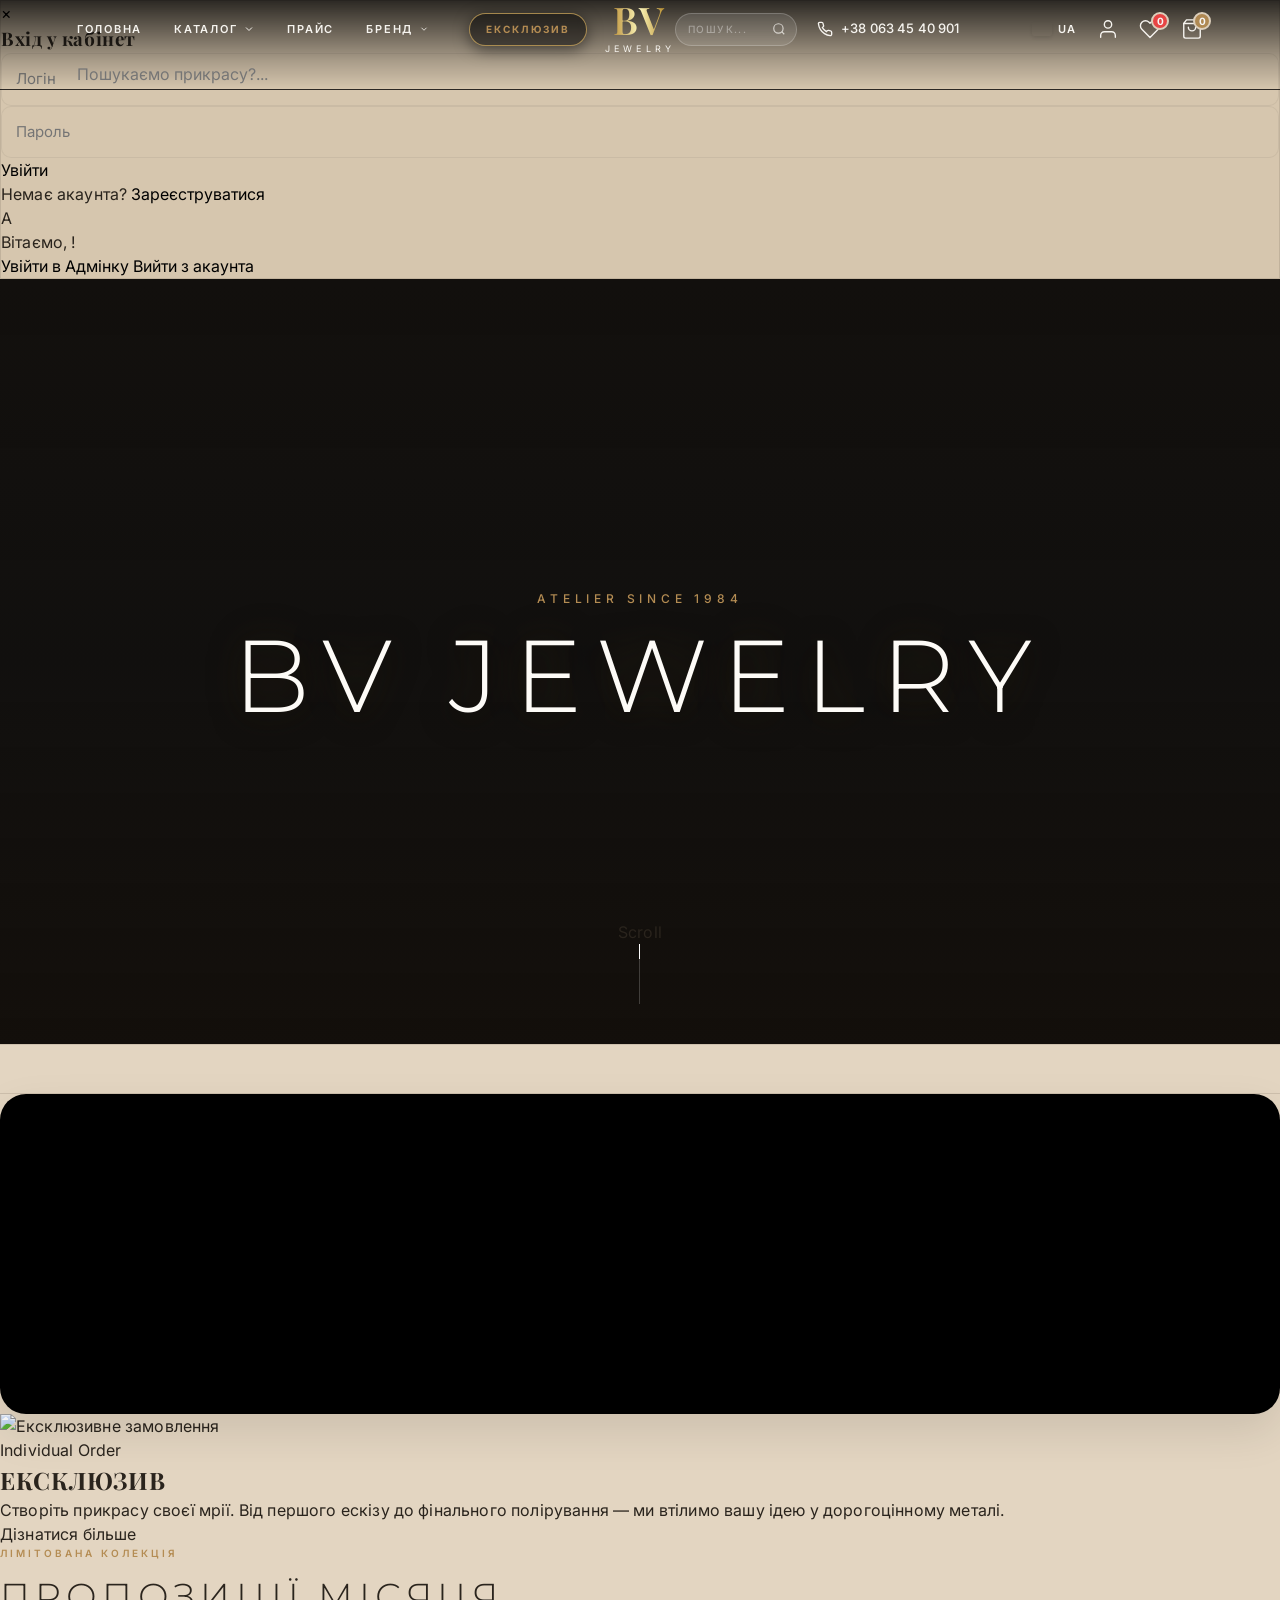
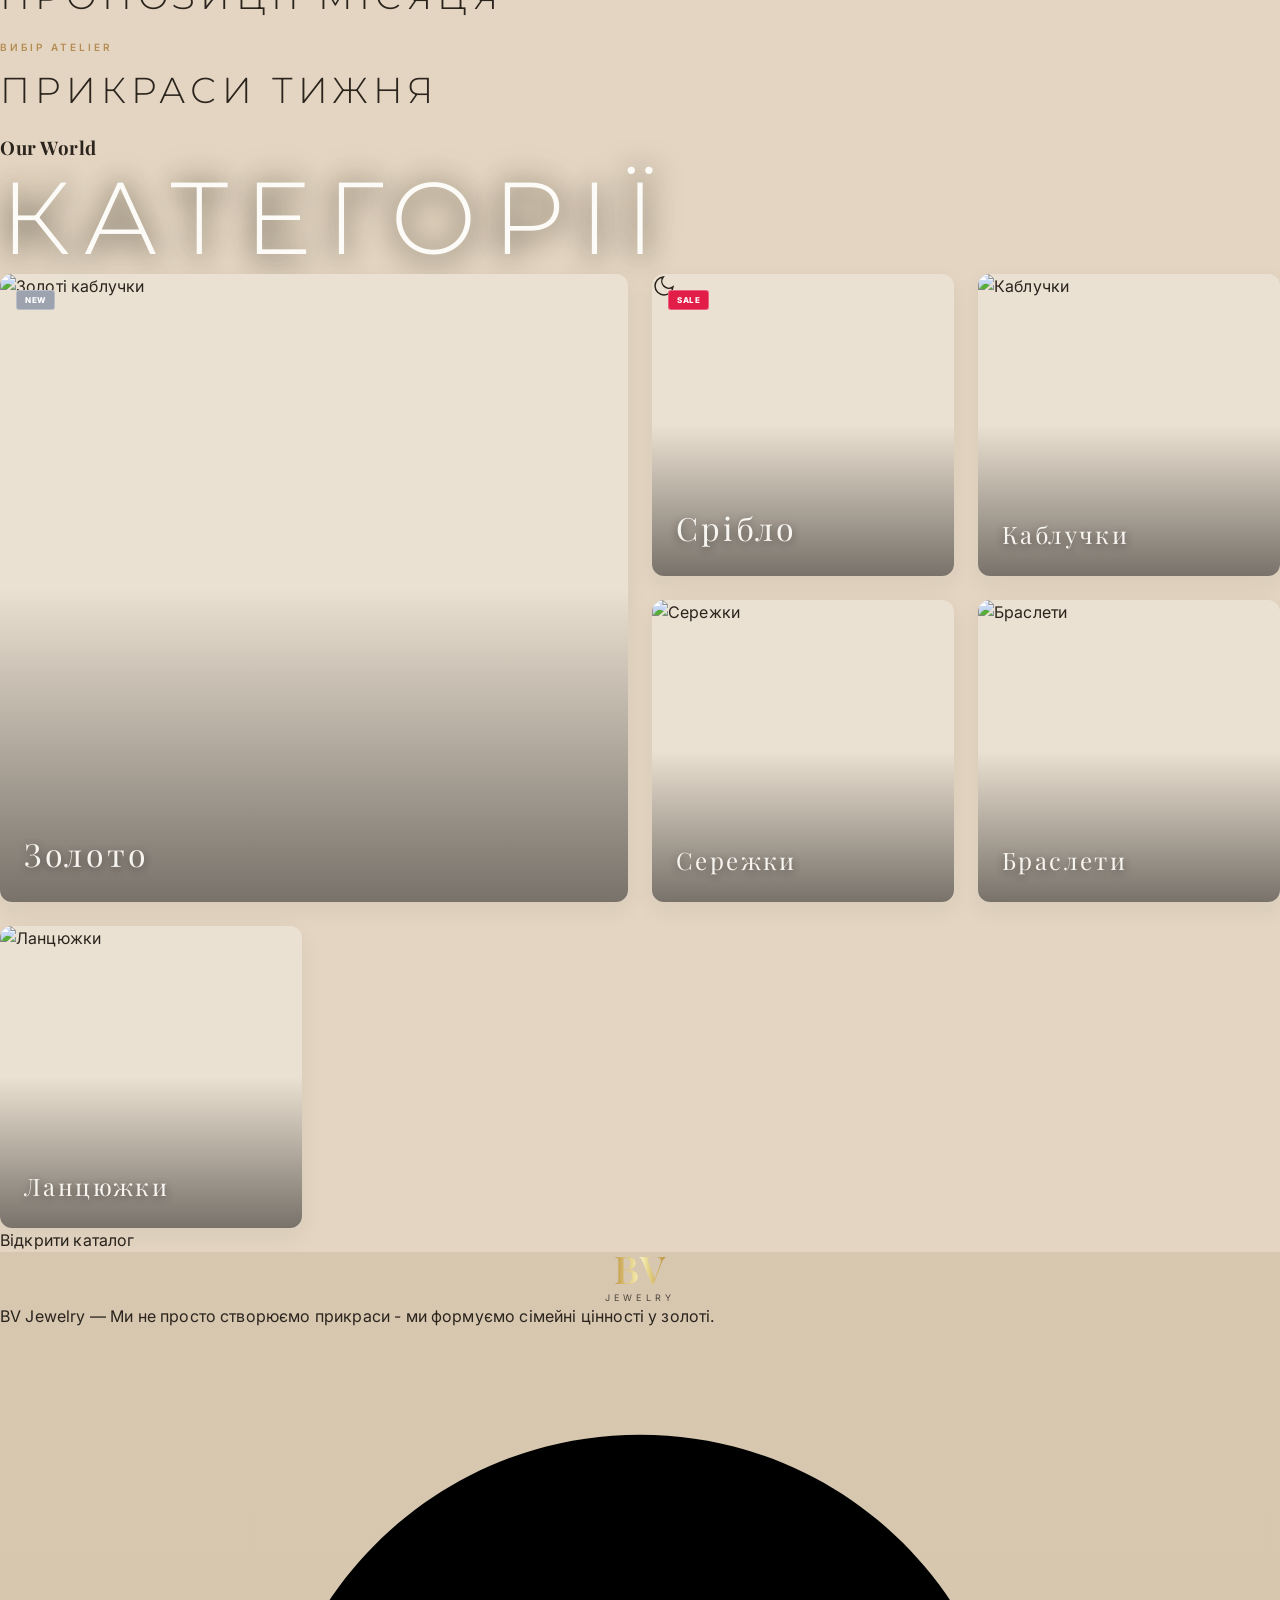
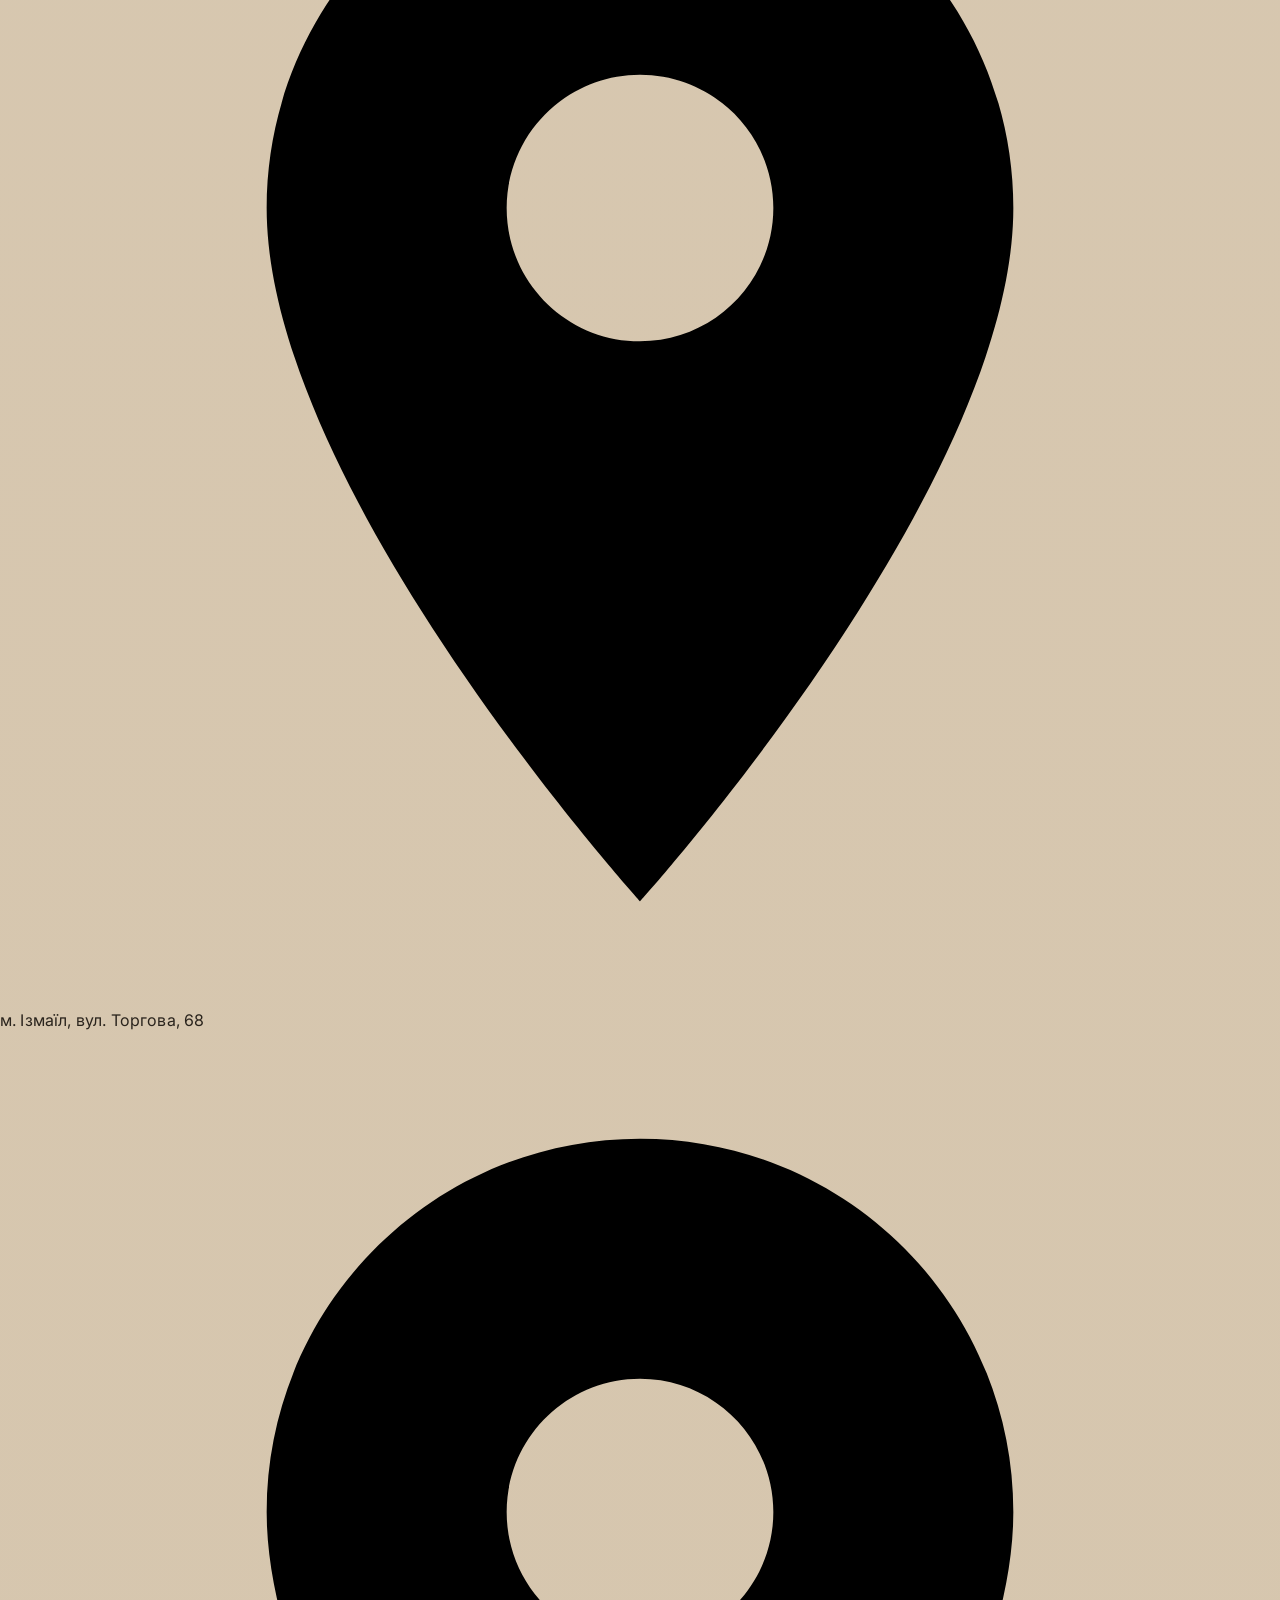
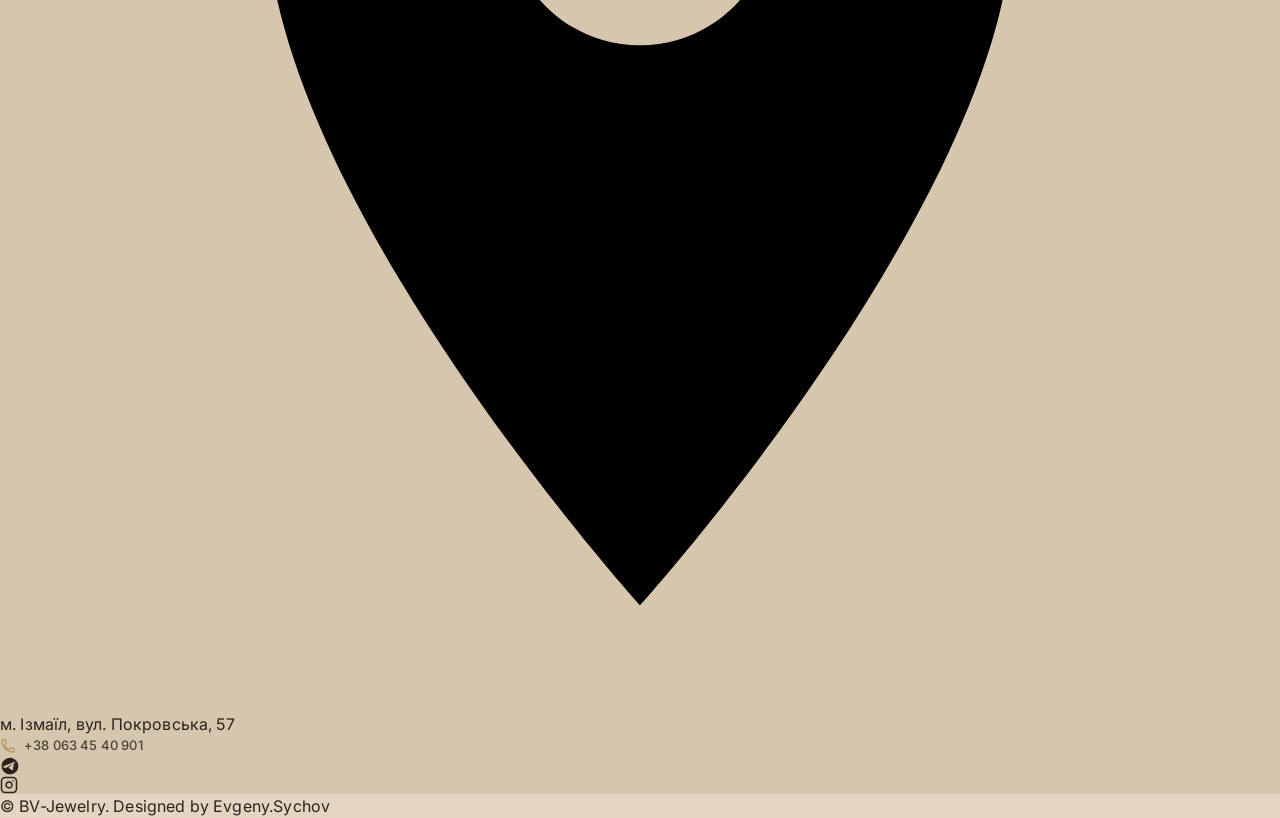
==== commit 2b3b44a7: "Add files via upload" ====
--- a/index.html
+++ b/index.html
@@ -373,7 +373,9 @@
     <div class="py-5 pb-24 md:pb-5 text-center text-xs bg-[var(--bg-card)] border-t border-[var(--border)] text-[var(--text-muted)] relative z-10">
         © <span id="currentYear"></span> BV-Jewelry. Designed by Evgeny.Sychov
     </div>
-
+<script src="https://cdn.jsdelivr.net/npm/@supabase/supabase-js@2"></script>
+
+<script src="main.js"></script>
     <script src="main.js"></script>
     <script>
         document.addEventListener('DOMContentLoaded', () => {
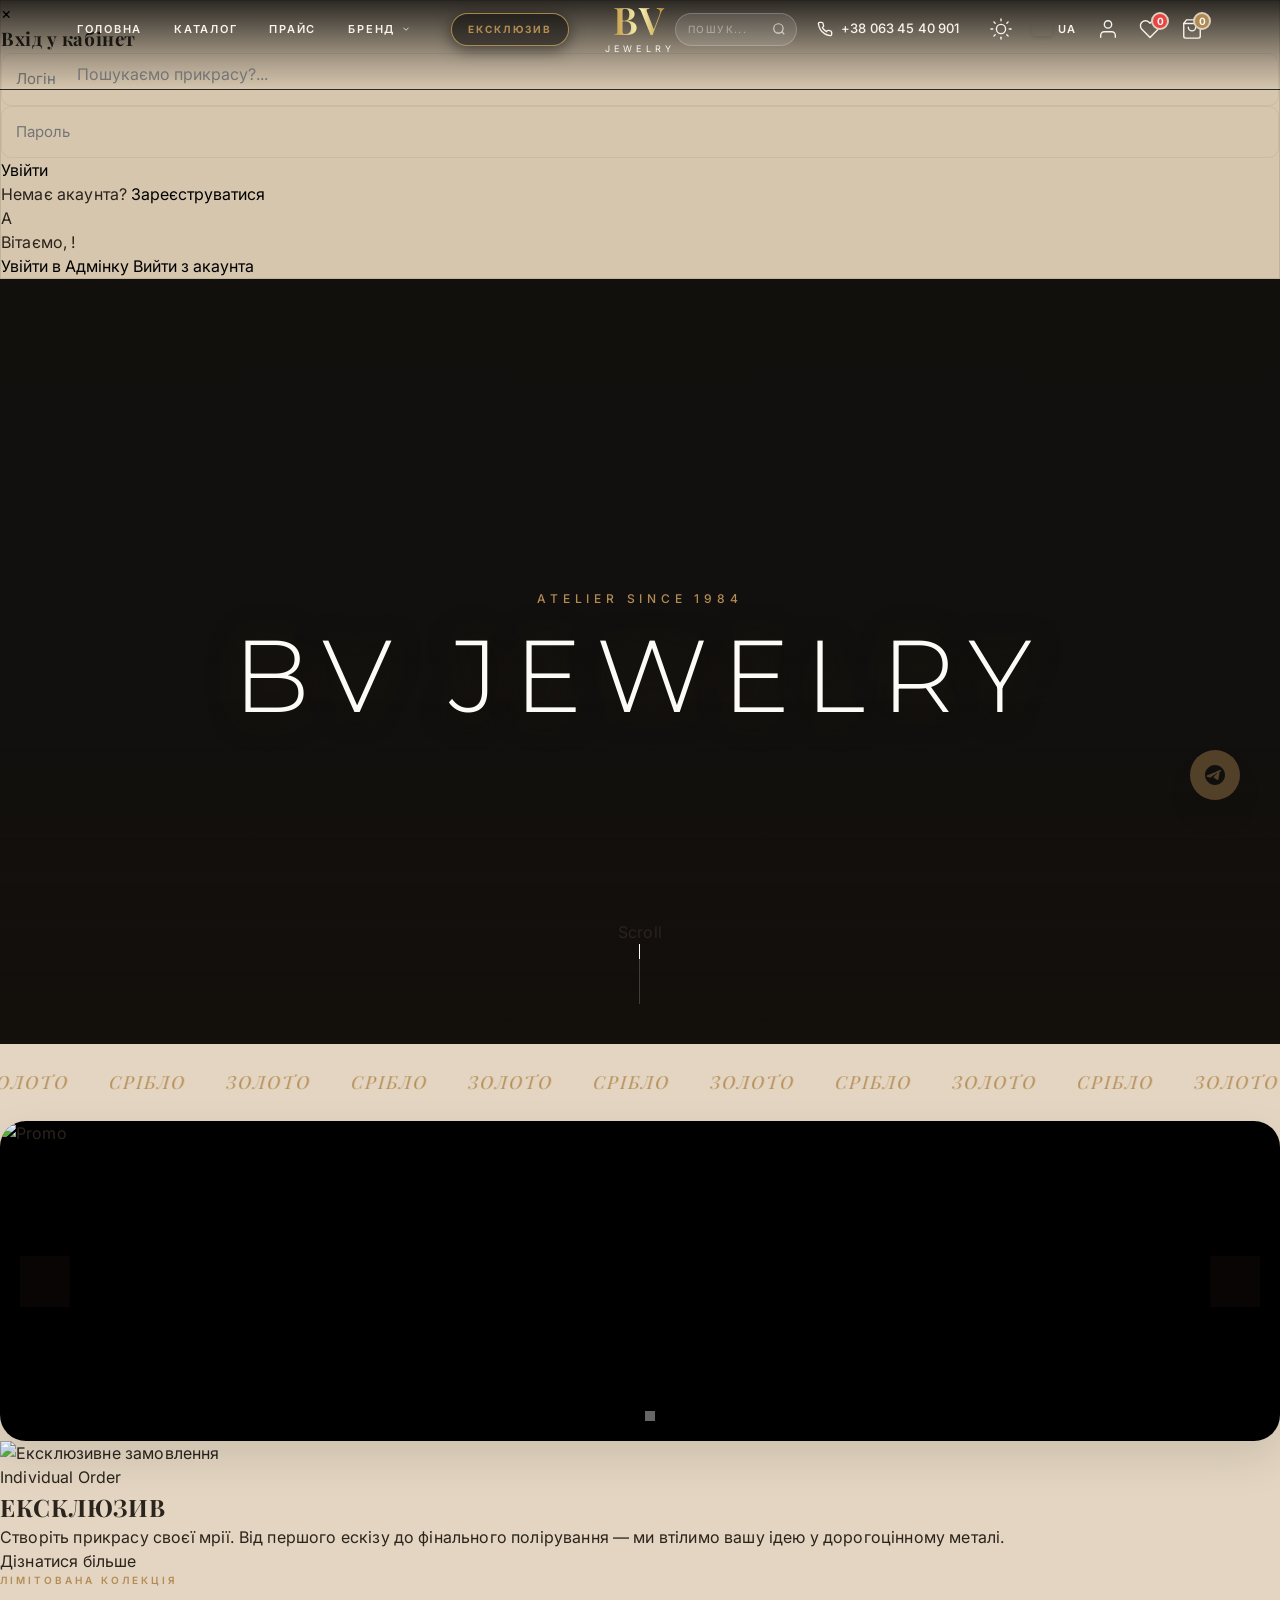
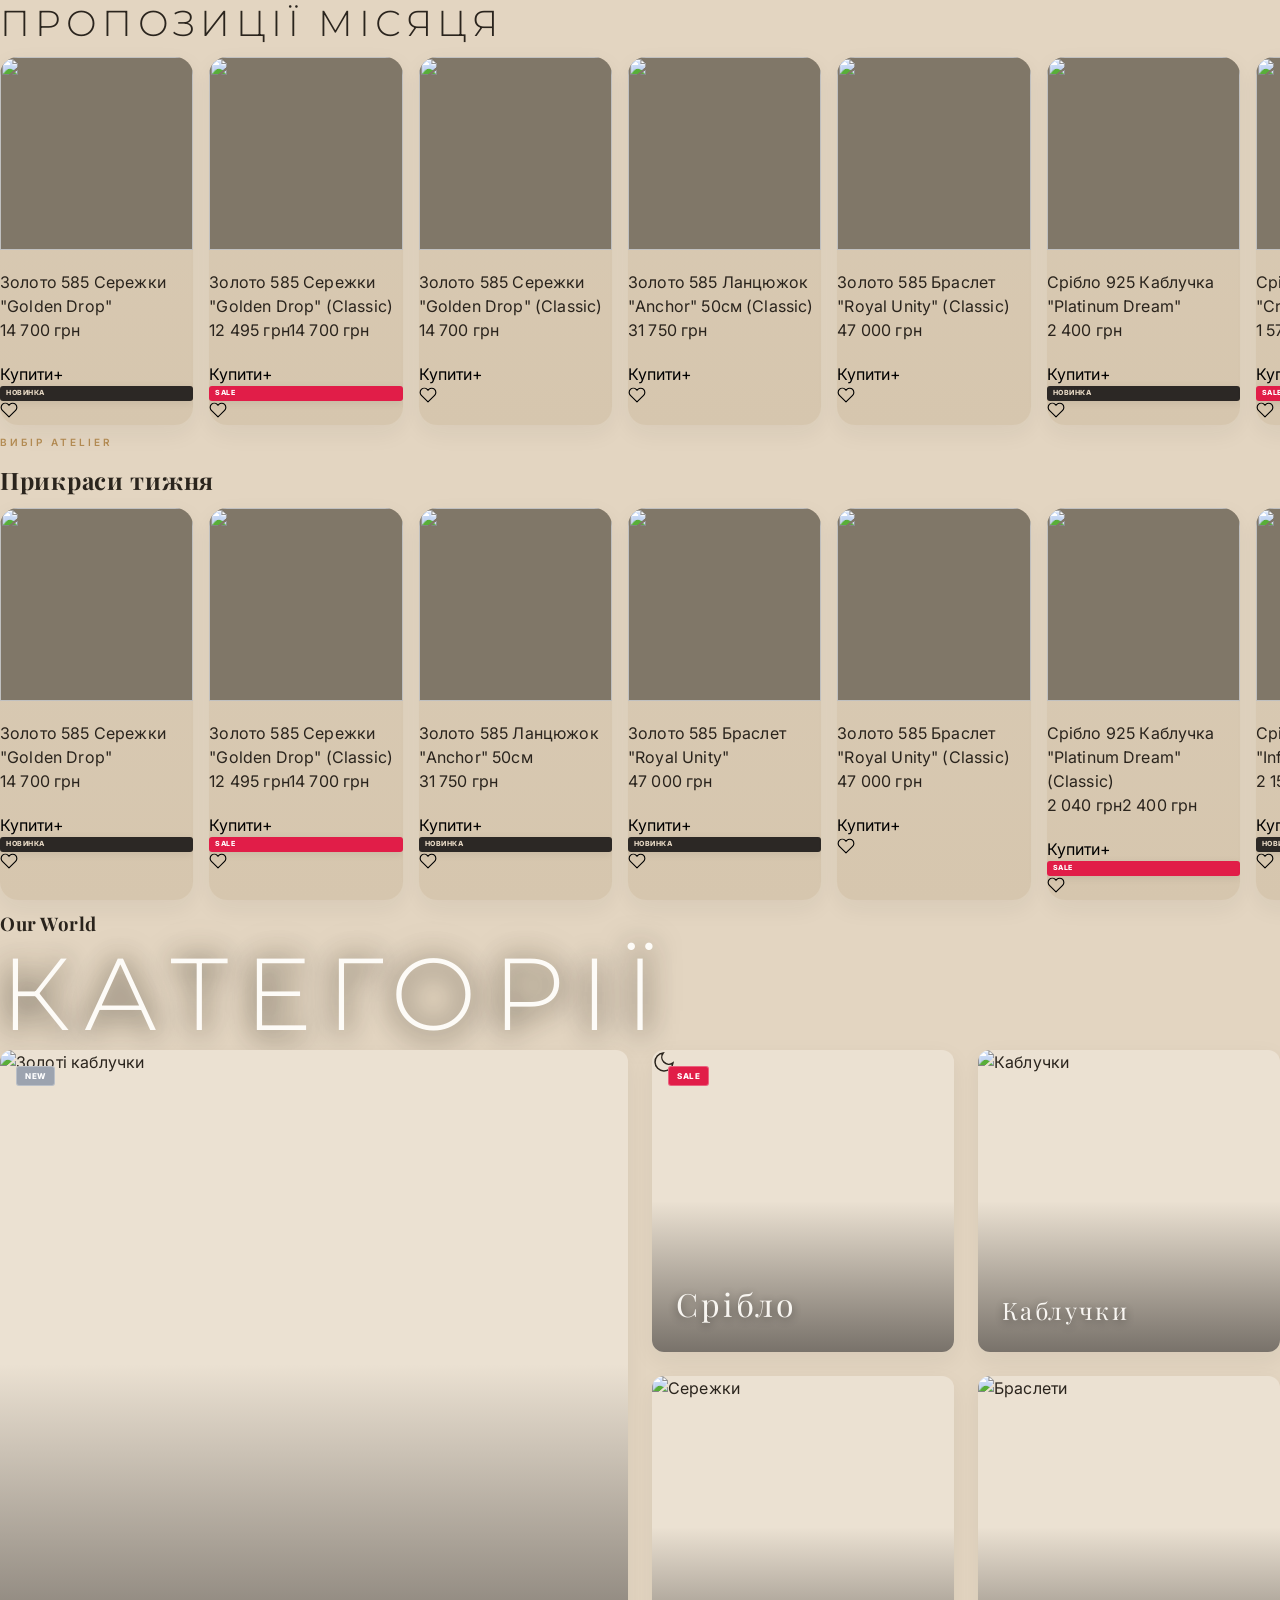
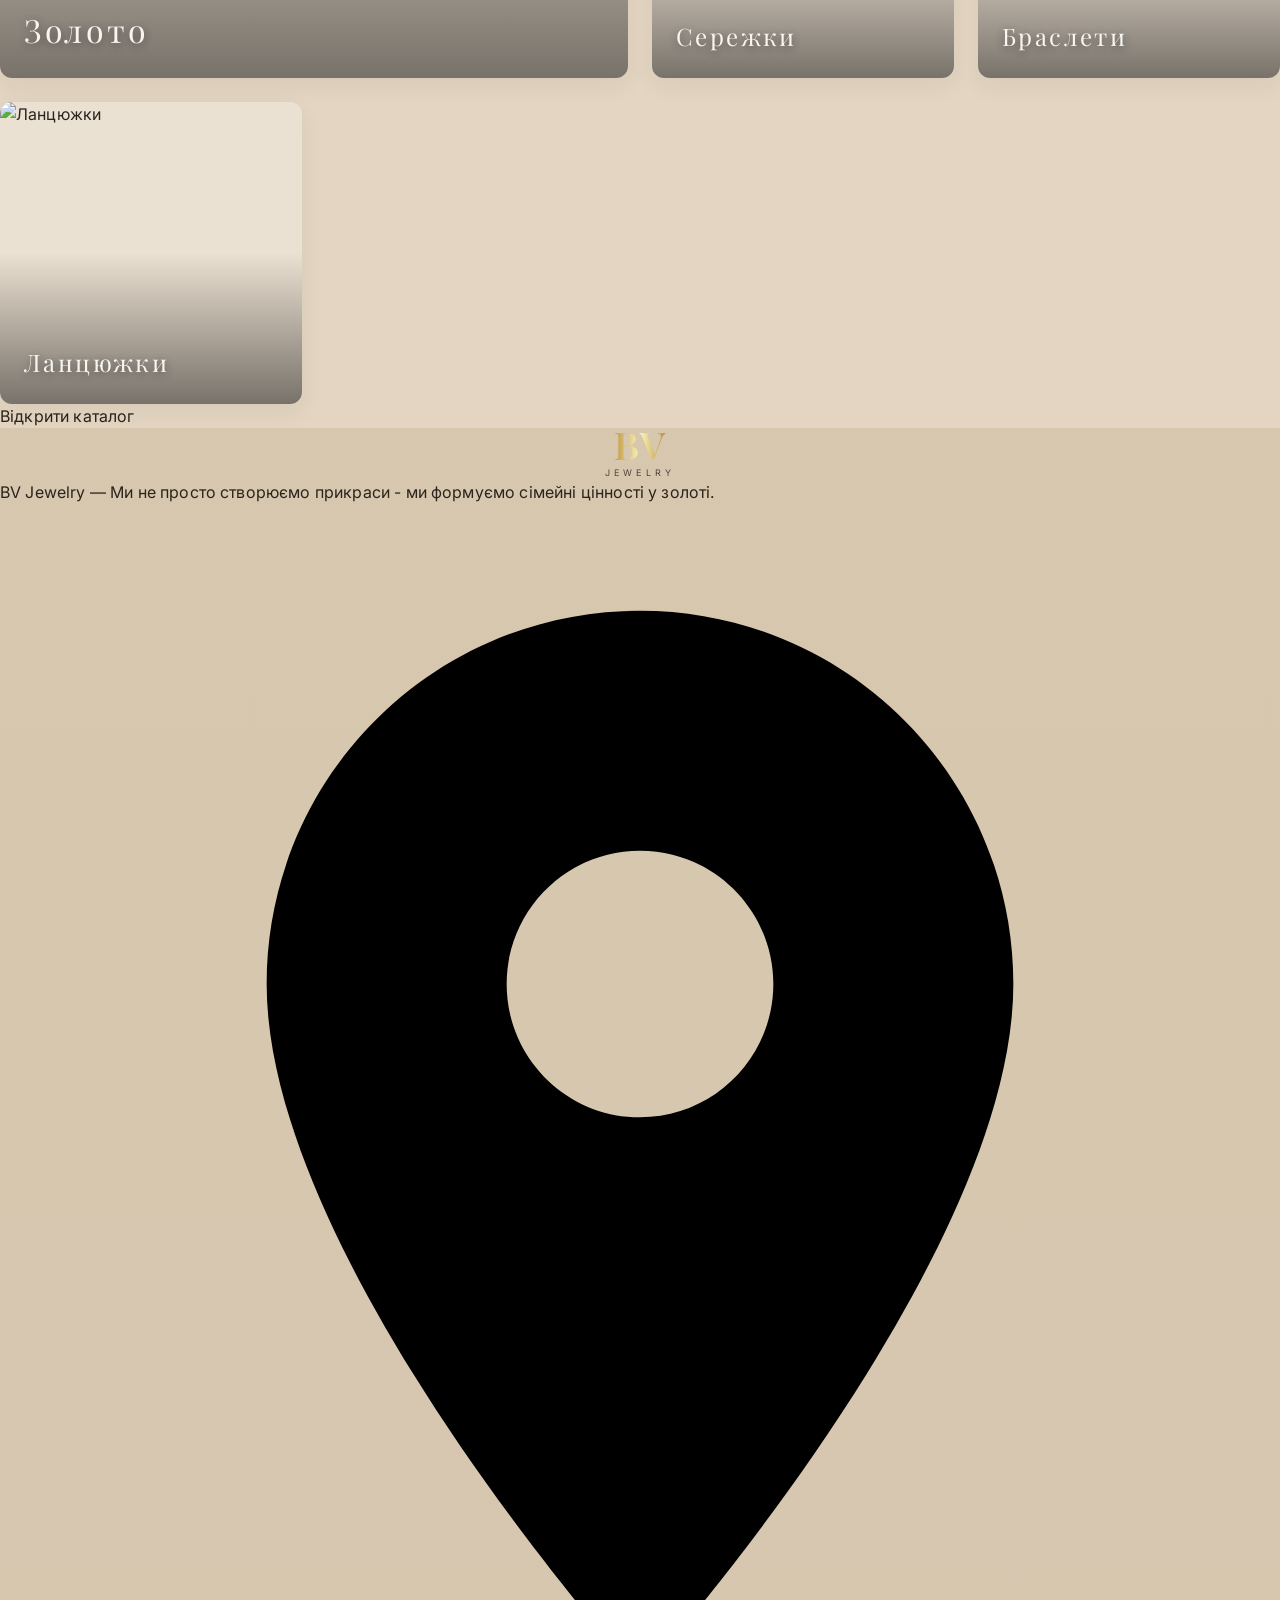
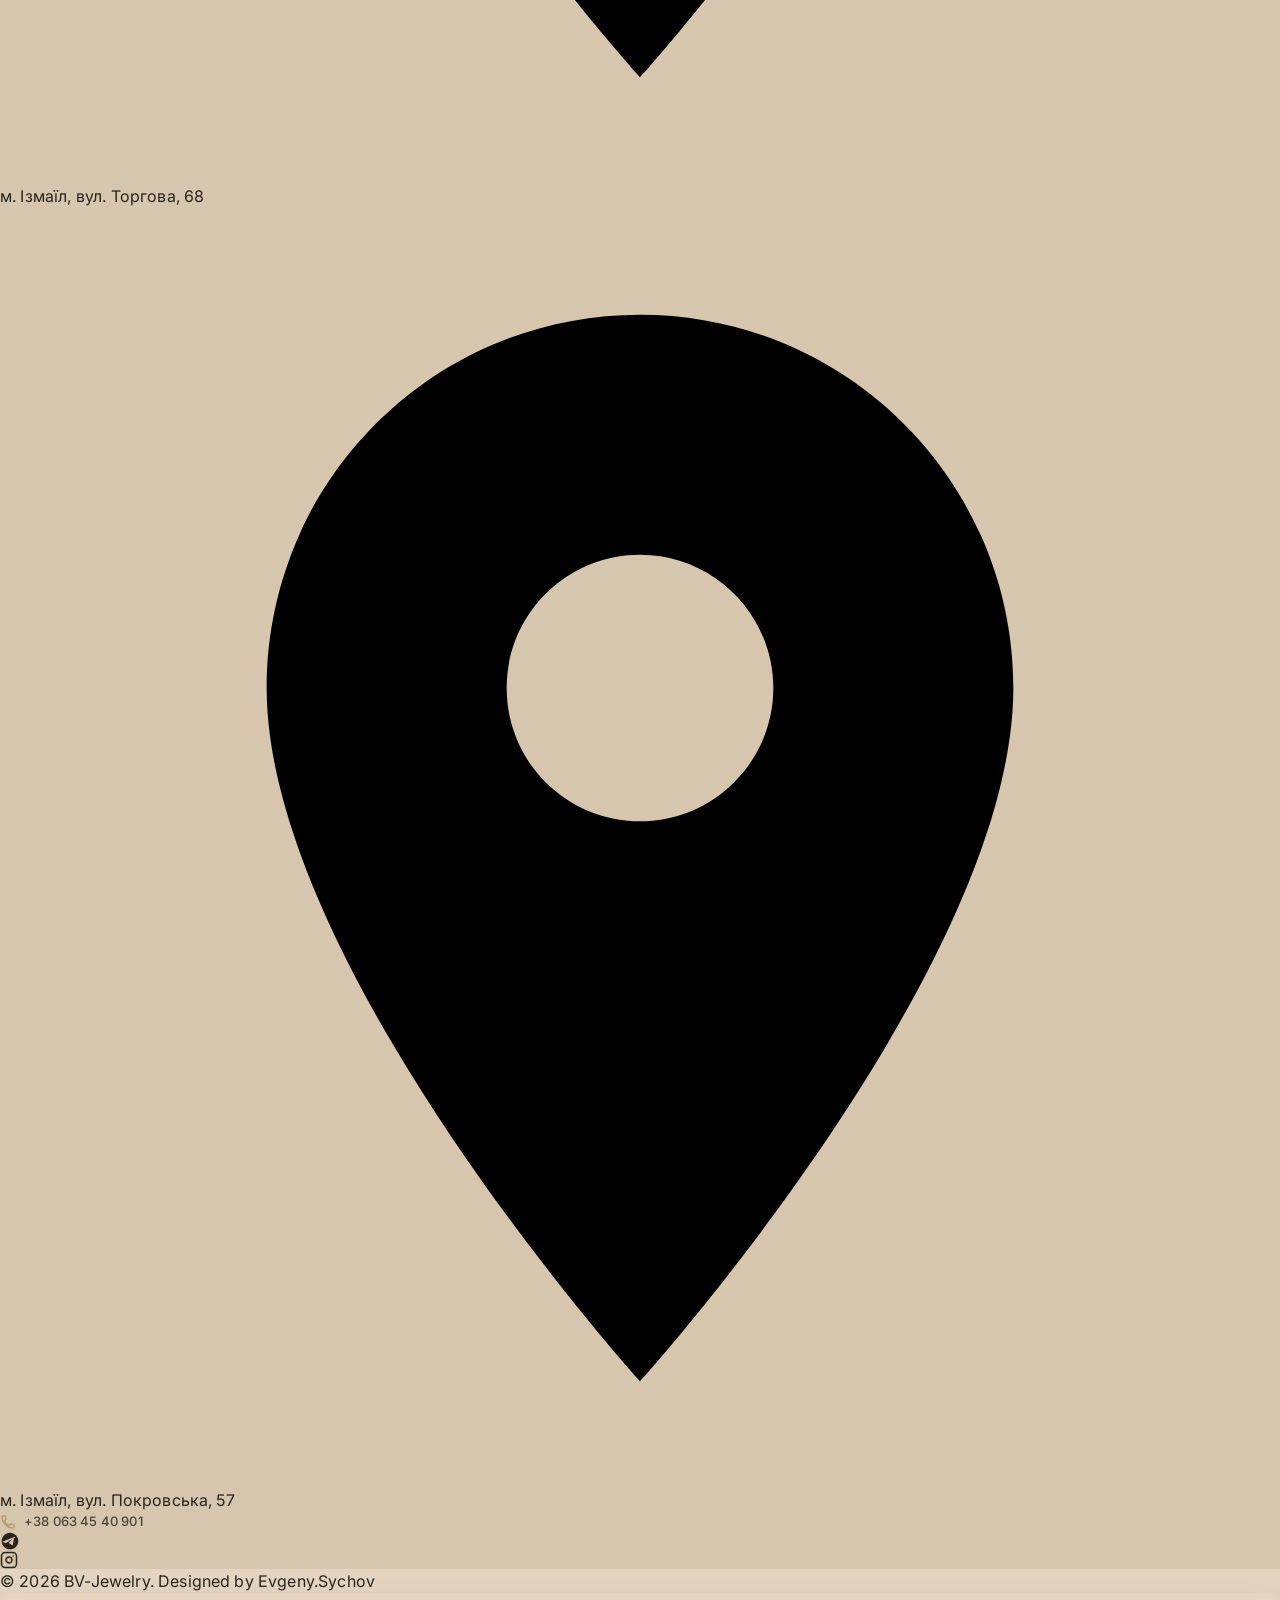
==== commit 03e5a419: "Add files via upload" ====
--- a/index.html
+++ b/index.html
@@ -232,7 +232,7 @@
         <section class="max-w-[1920px] mx-auto px-4 md:px-12 py-20 md:py-32" id="weekly-section">
             <div class="mb-8 md:mb-12 text-left md:text-center px-4">
                 <span class="section-subtitle">Вибір Atelier</span>
-                <h2 class="section-title">Прикраси тижня</h2>
+                <h2 class="text-3xl md:text-5xl font-serif font-light text-[var(--text-main)] tracking-wide m-0">Прикраси тижня</h2>
             </div>
             <div class="weekly-carousel-container select-none" id="weeklyCarouselContainer">
                 <div id="weeklyGrid" class="weekly-track min-h-[300px]"></div>
@@ -373,9 +373,7 @@
     <div class="py-5 pb-24 md:pb-5 text-center text-xs bg-[var(--bg-card)] border-t border-[var(--border)] text-[var(--text-muted)] relative z-10">
         © <span id="currentYear"></span> BV-Jewelry. Designed by Evgeny.Sychov
     </div>
-<script src="https://cdn.jsdelivr.net/npm/@supabase/supabase-js@2"></script>
-
-<script src="main.js"></script>
+
     <script src="main.js"></script>
     <script>
         document.addEventListener('DOMContentLoaded', () => {
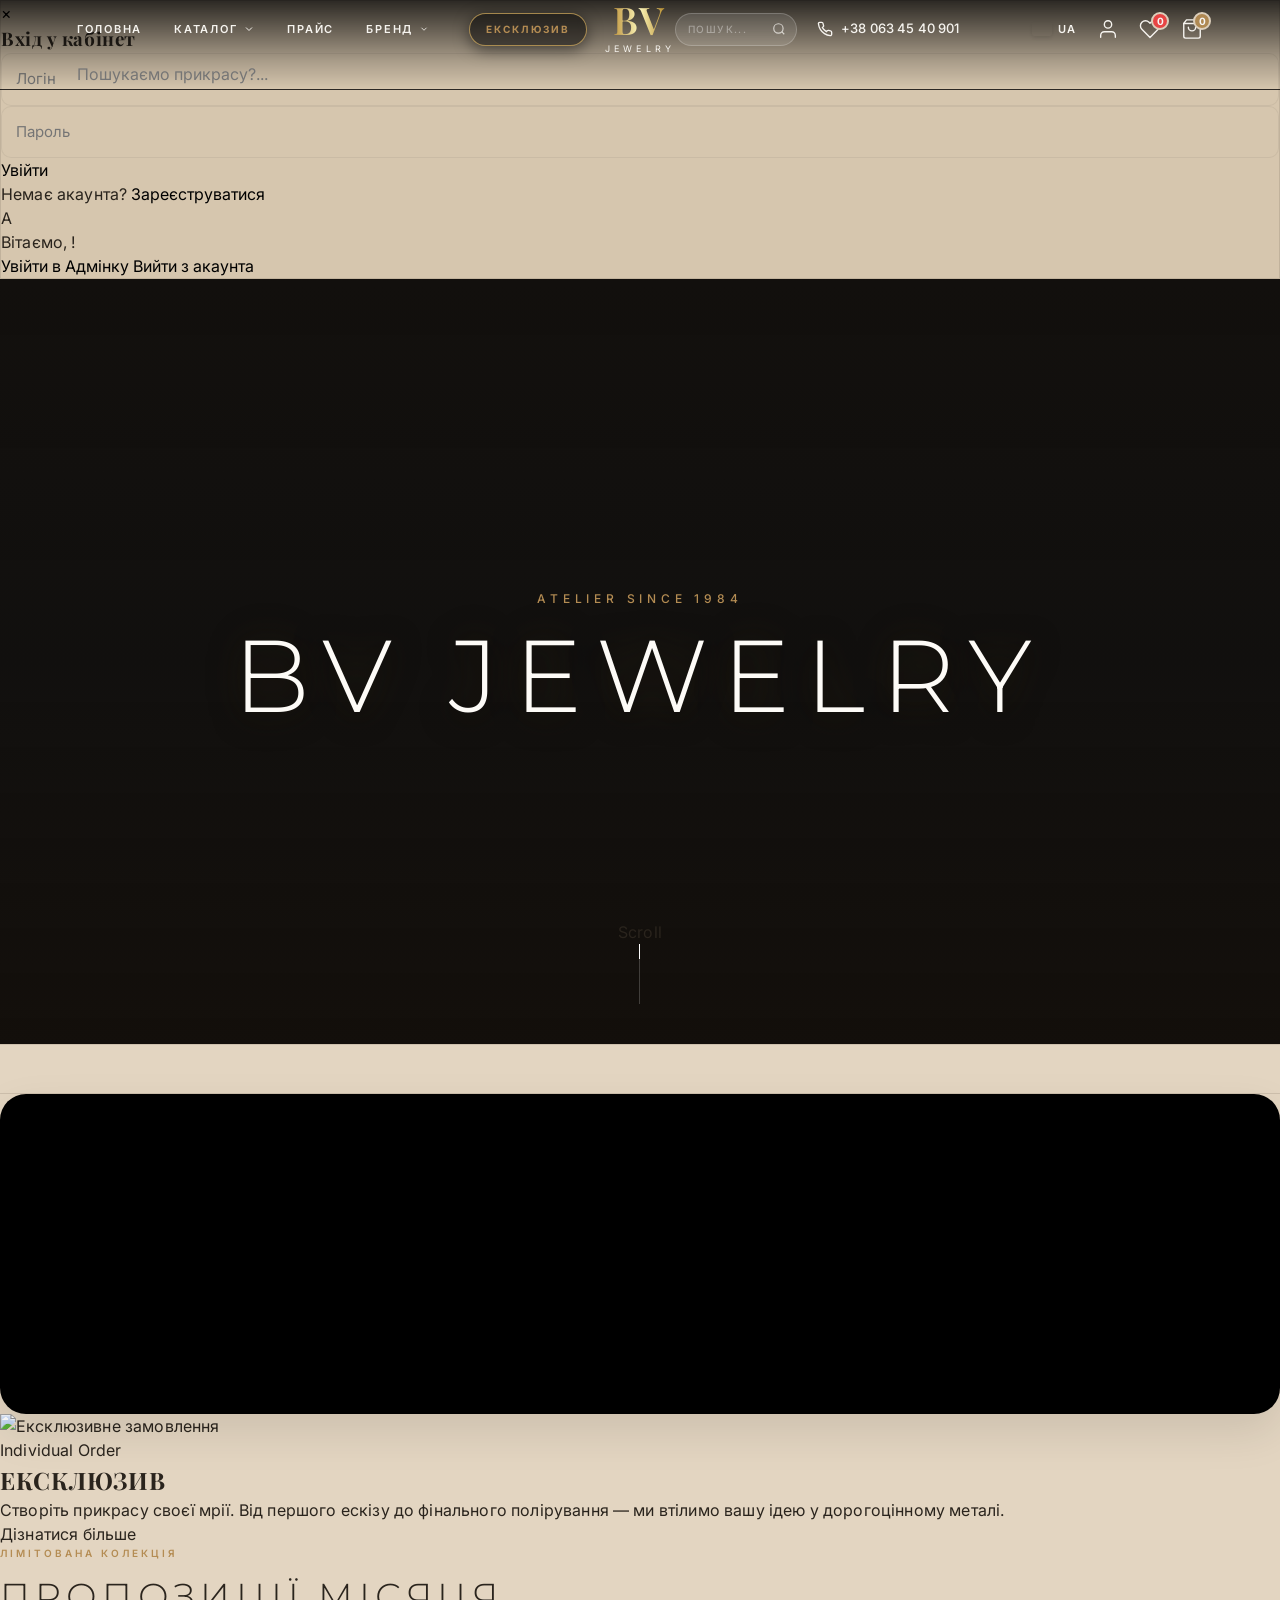
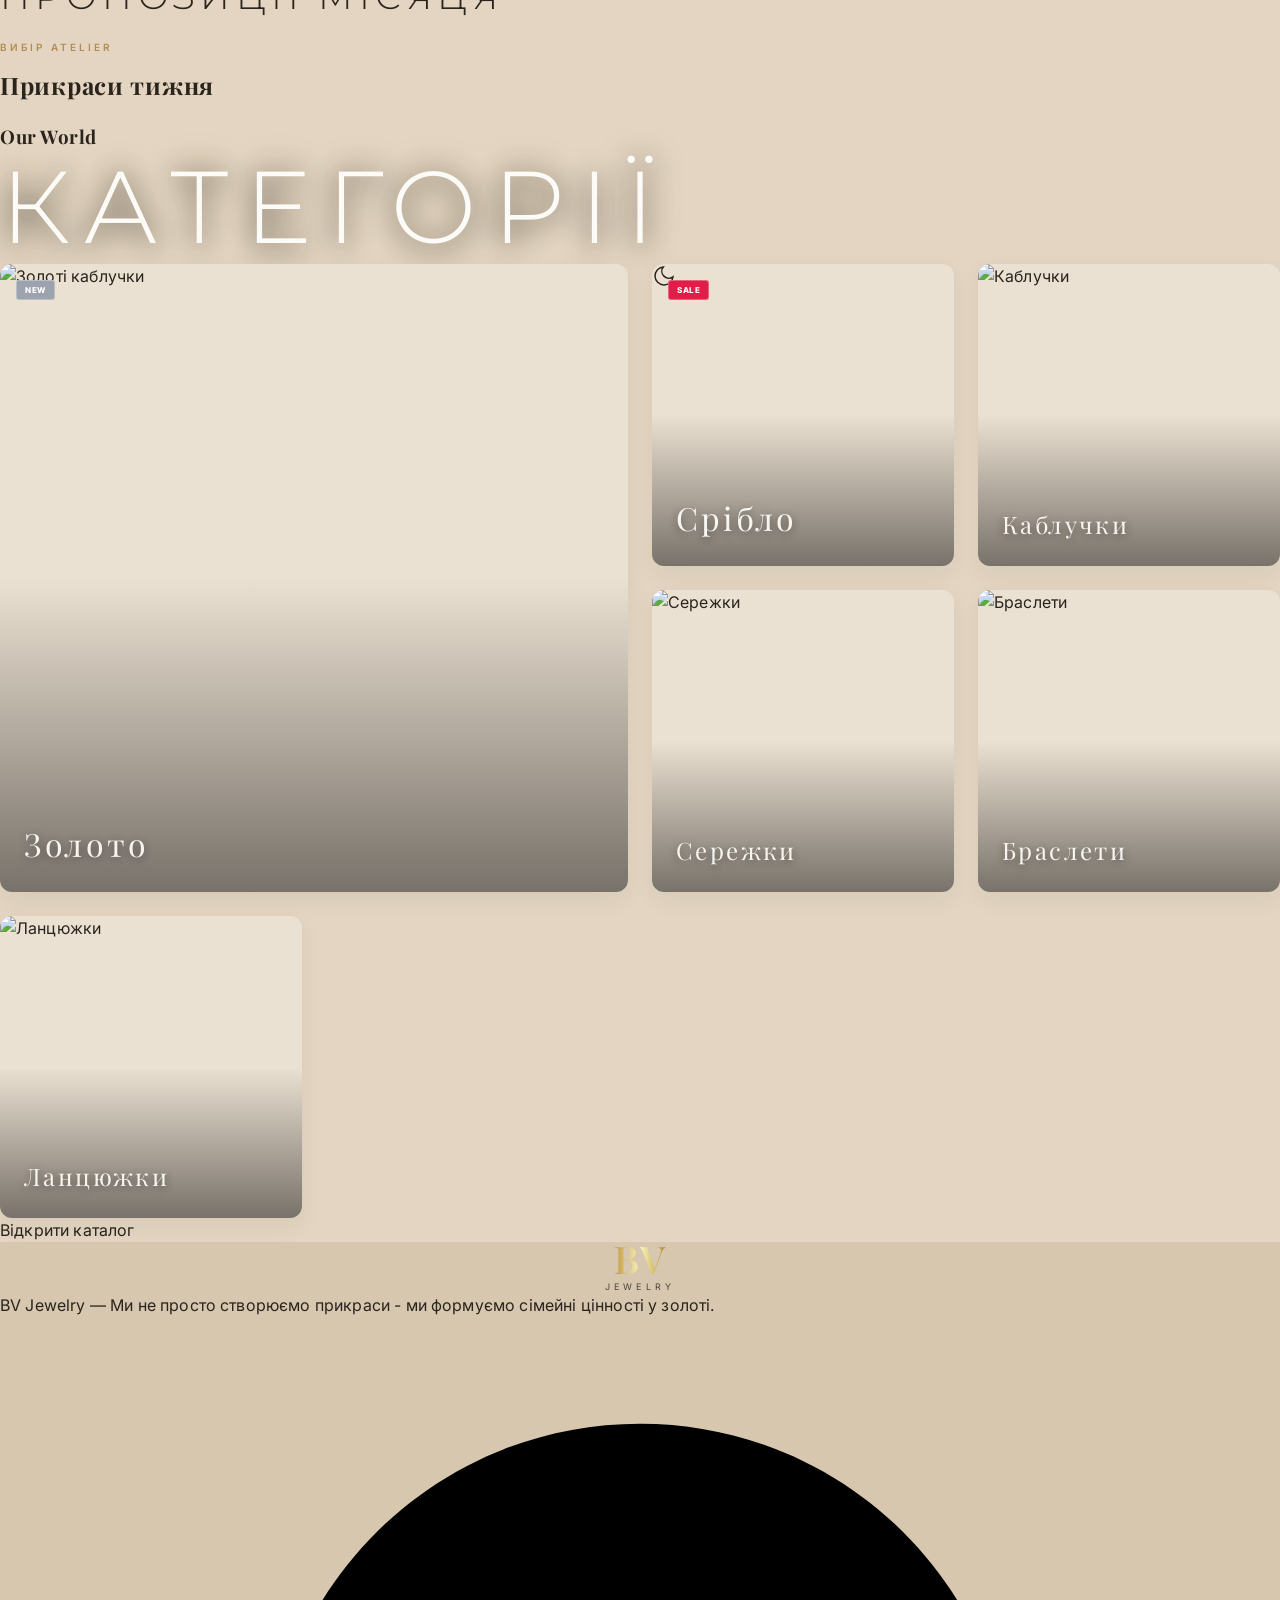
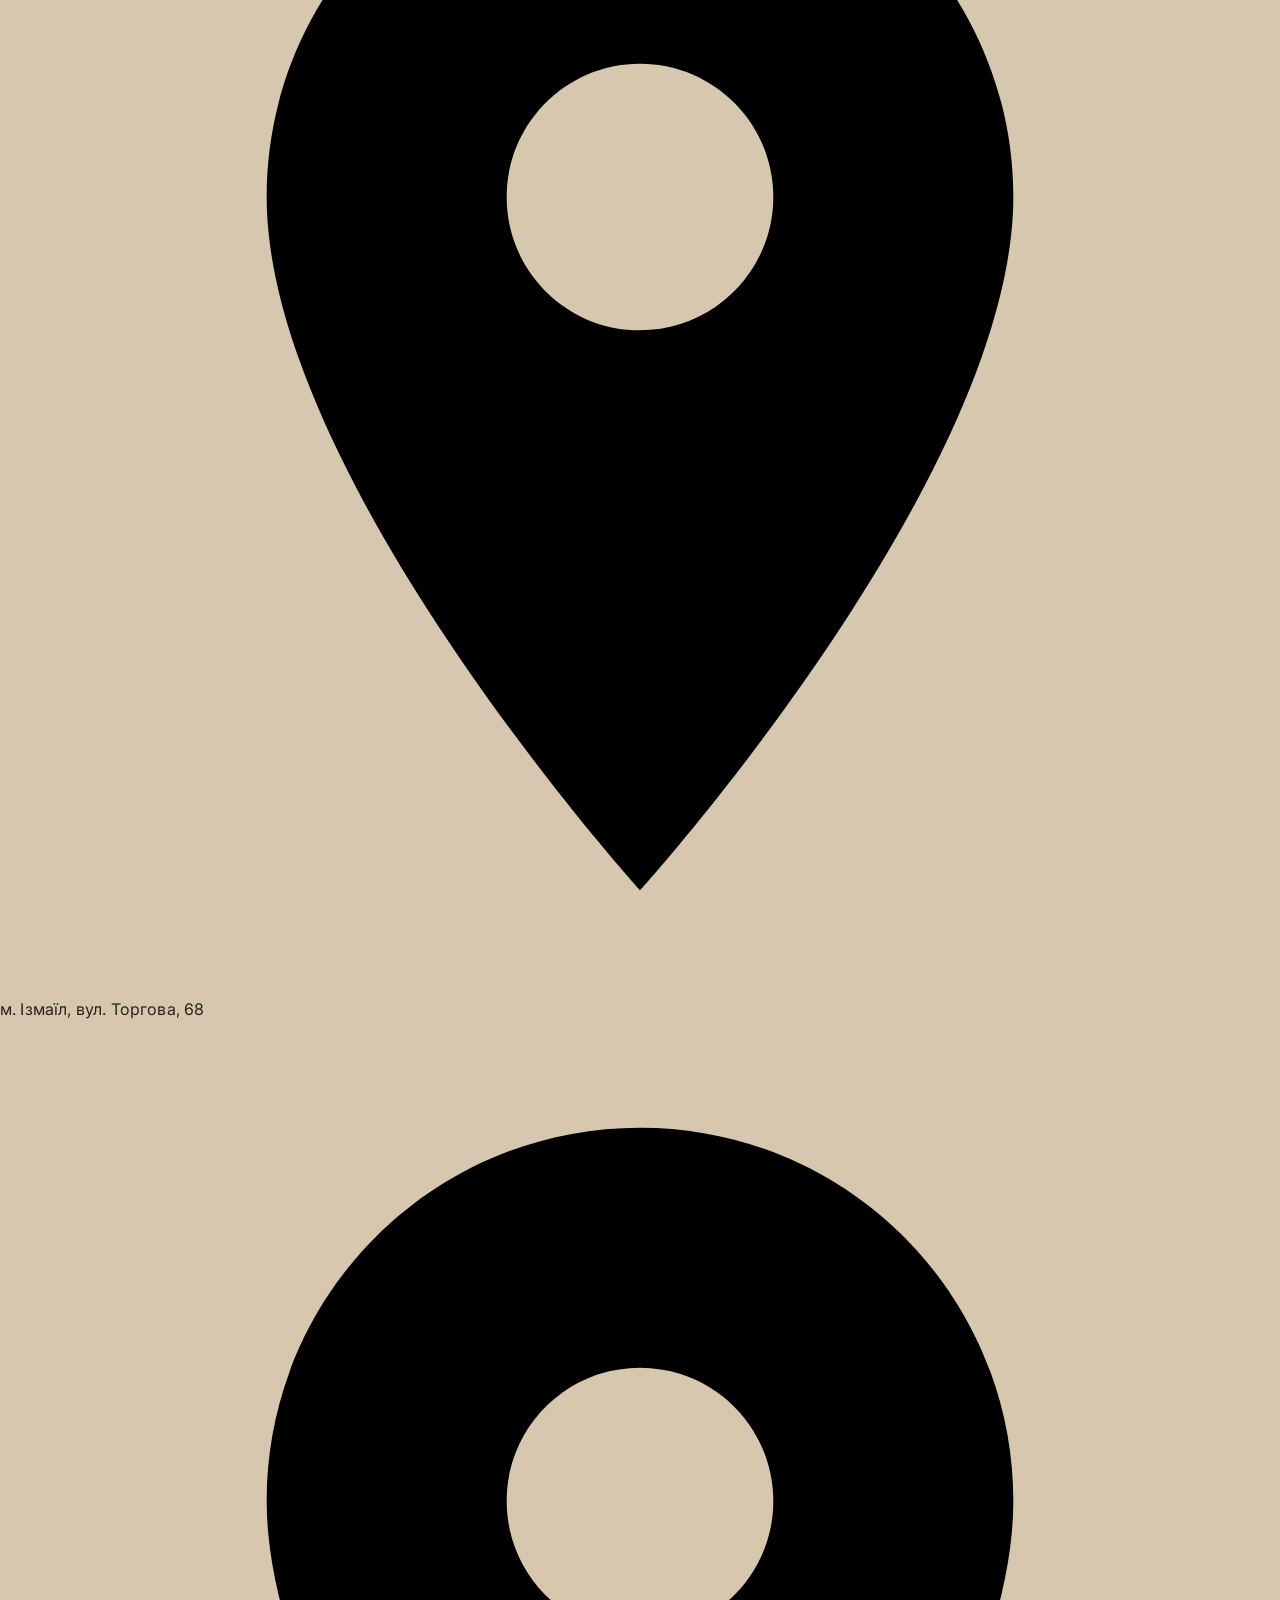
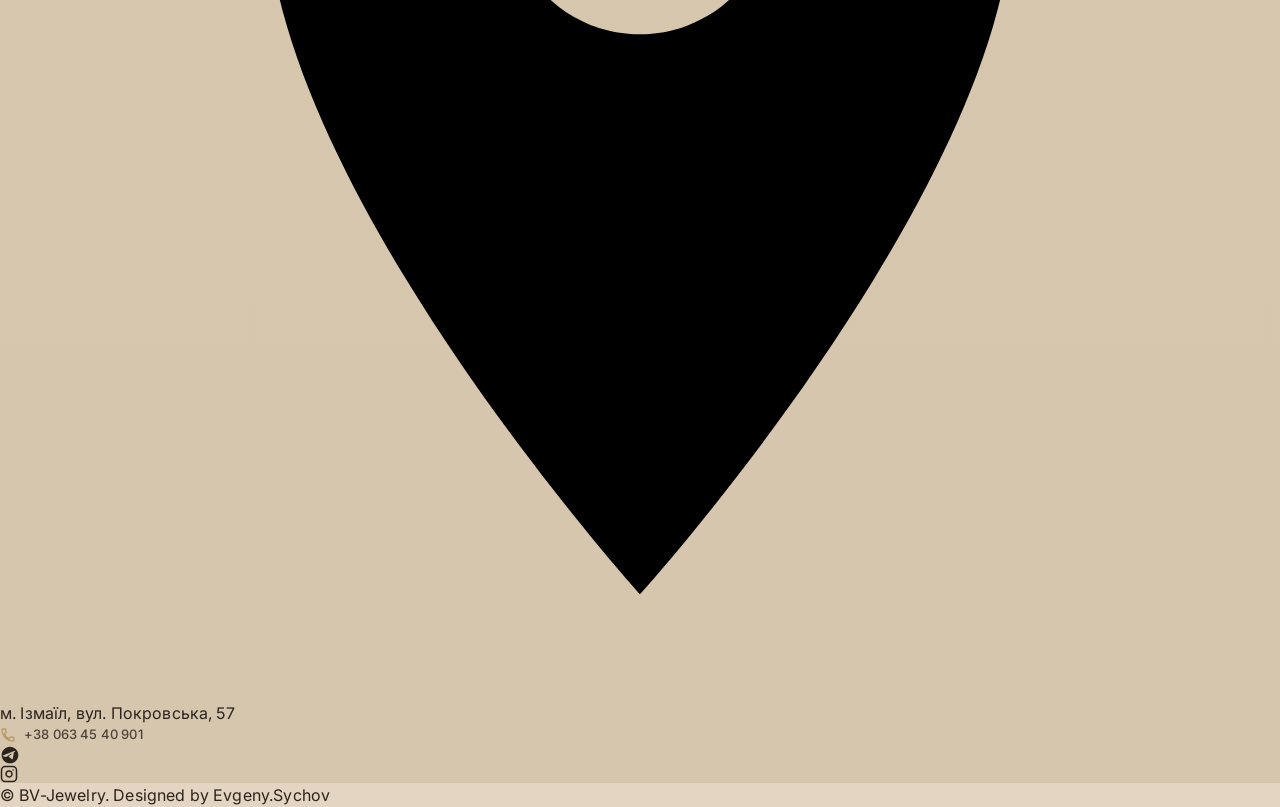
==== commit 73b55d48: "Add files via upload" ====
--- a/index.html
+++ b/index.html
@@ -373,7 +373,7 @@
     <div class="py-5 pb-24 md:pb-5 text-center text-xs bg-[var(--bg-card)] border-t border-[var(--border)] text-[var(--text-muted)] relative z-10">
         © <span id="currentYear"></span> BV-Jewelry. Designed by Evgeny.Sychov
     </div>
-
+    <script src="https://cdn.jsdelivr.net/npm/@supabase/supabase-js@2"></script>
     <script src="main.js"></script>
     <script>
         document.addEventListener('DOMContentLoaded', () => {
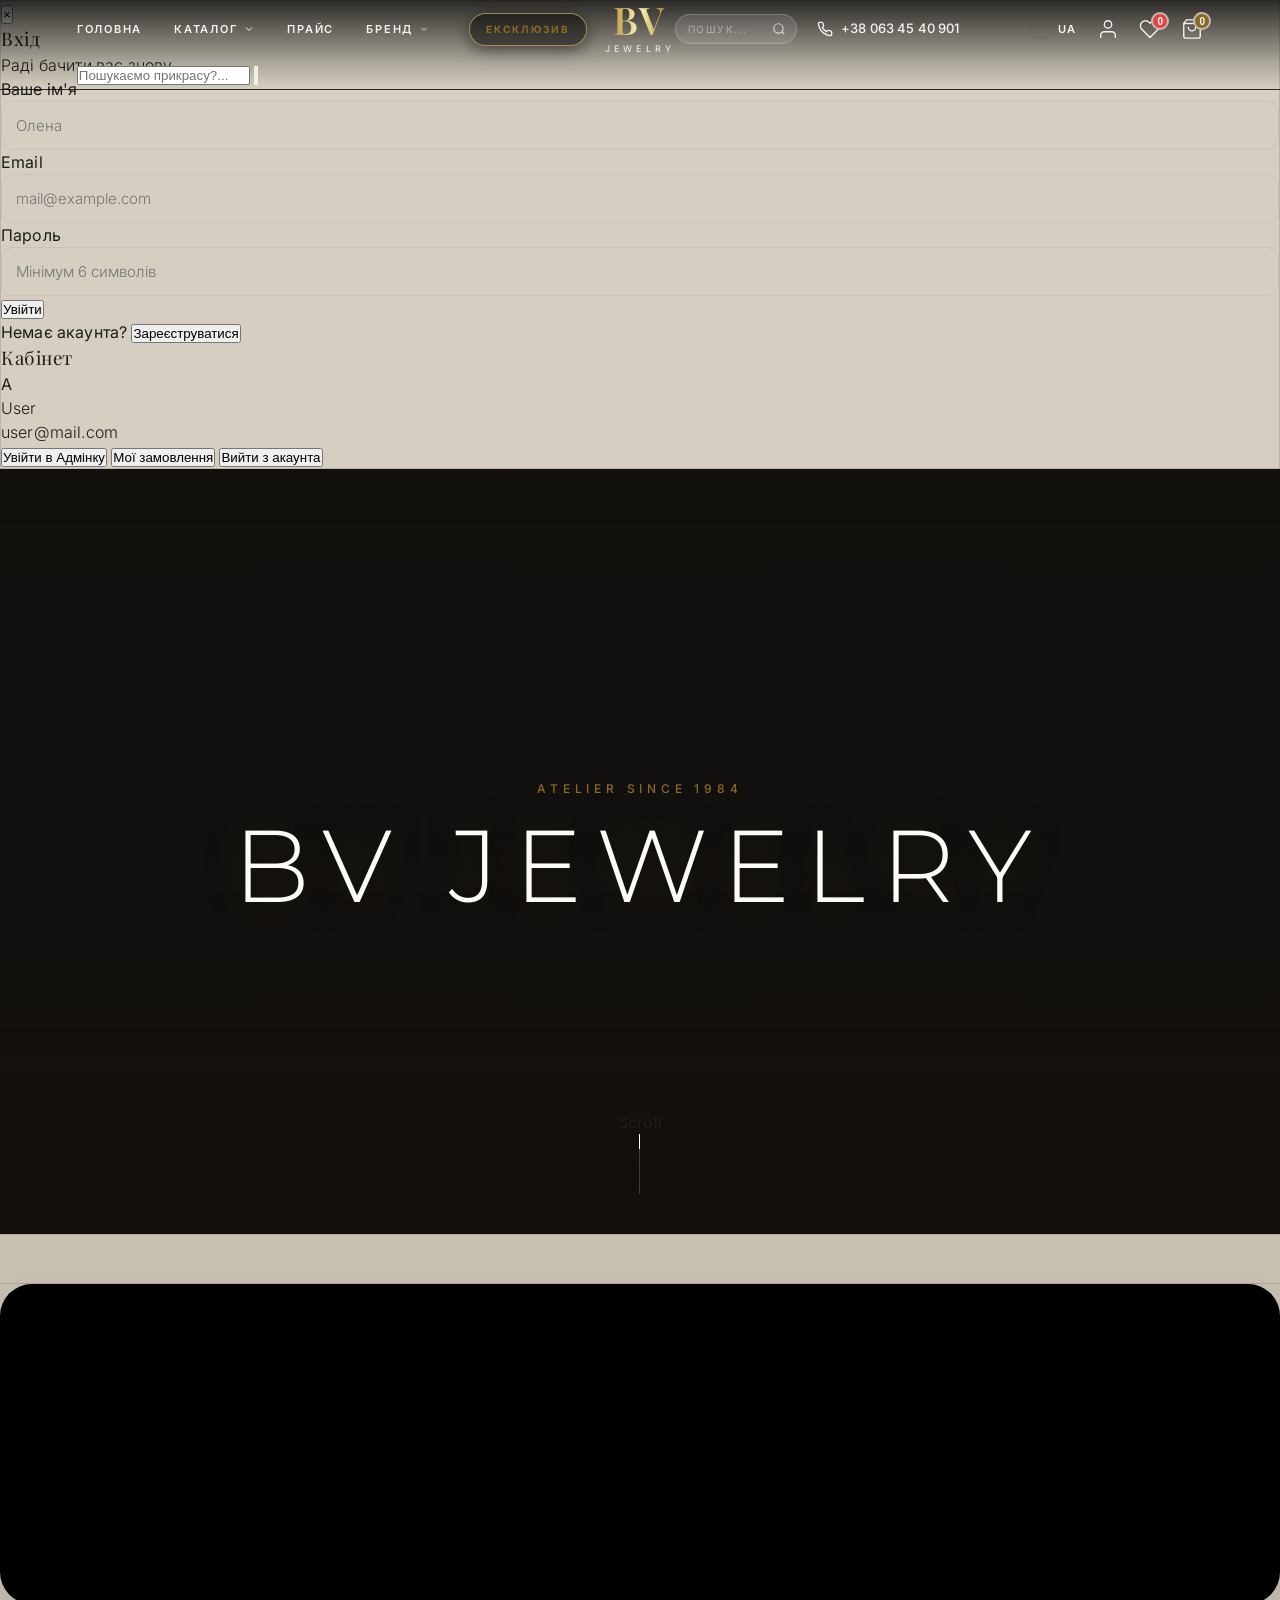
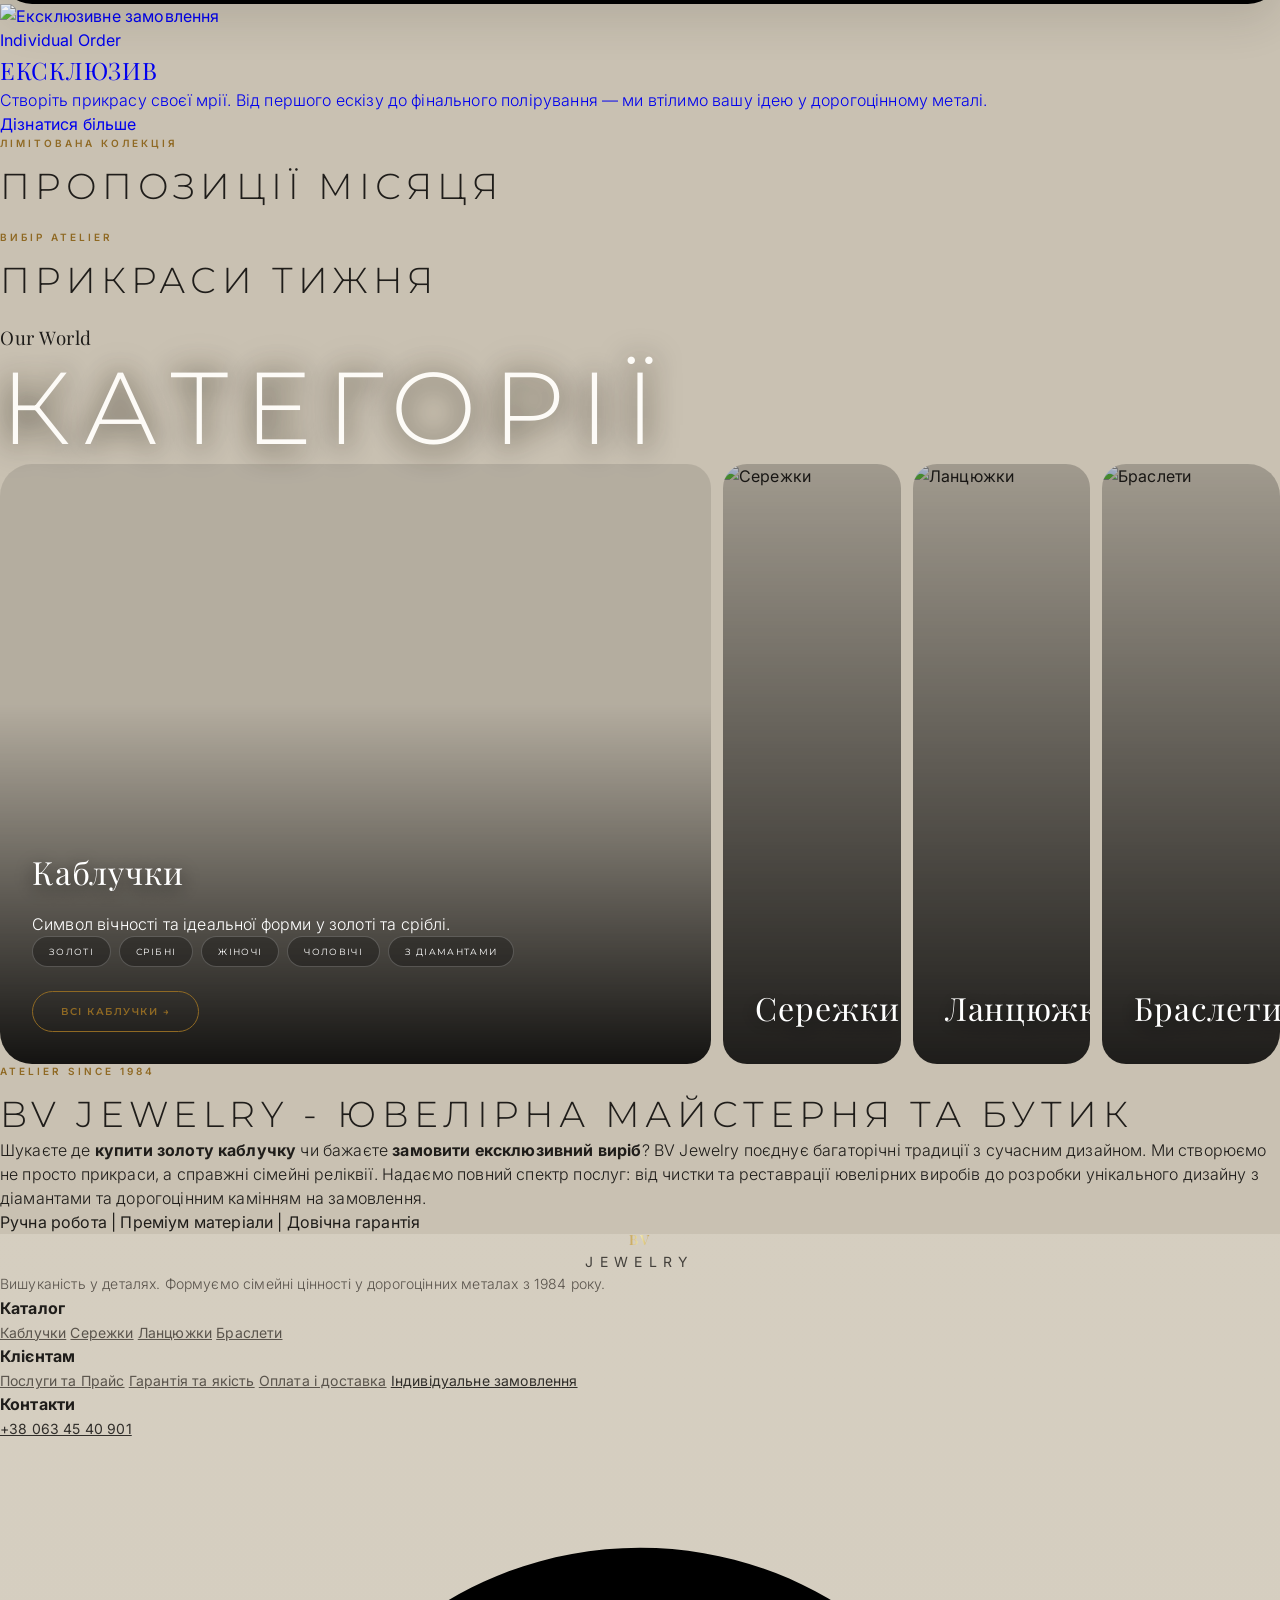
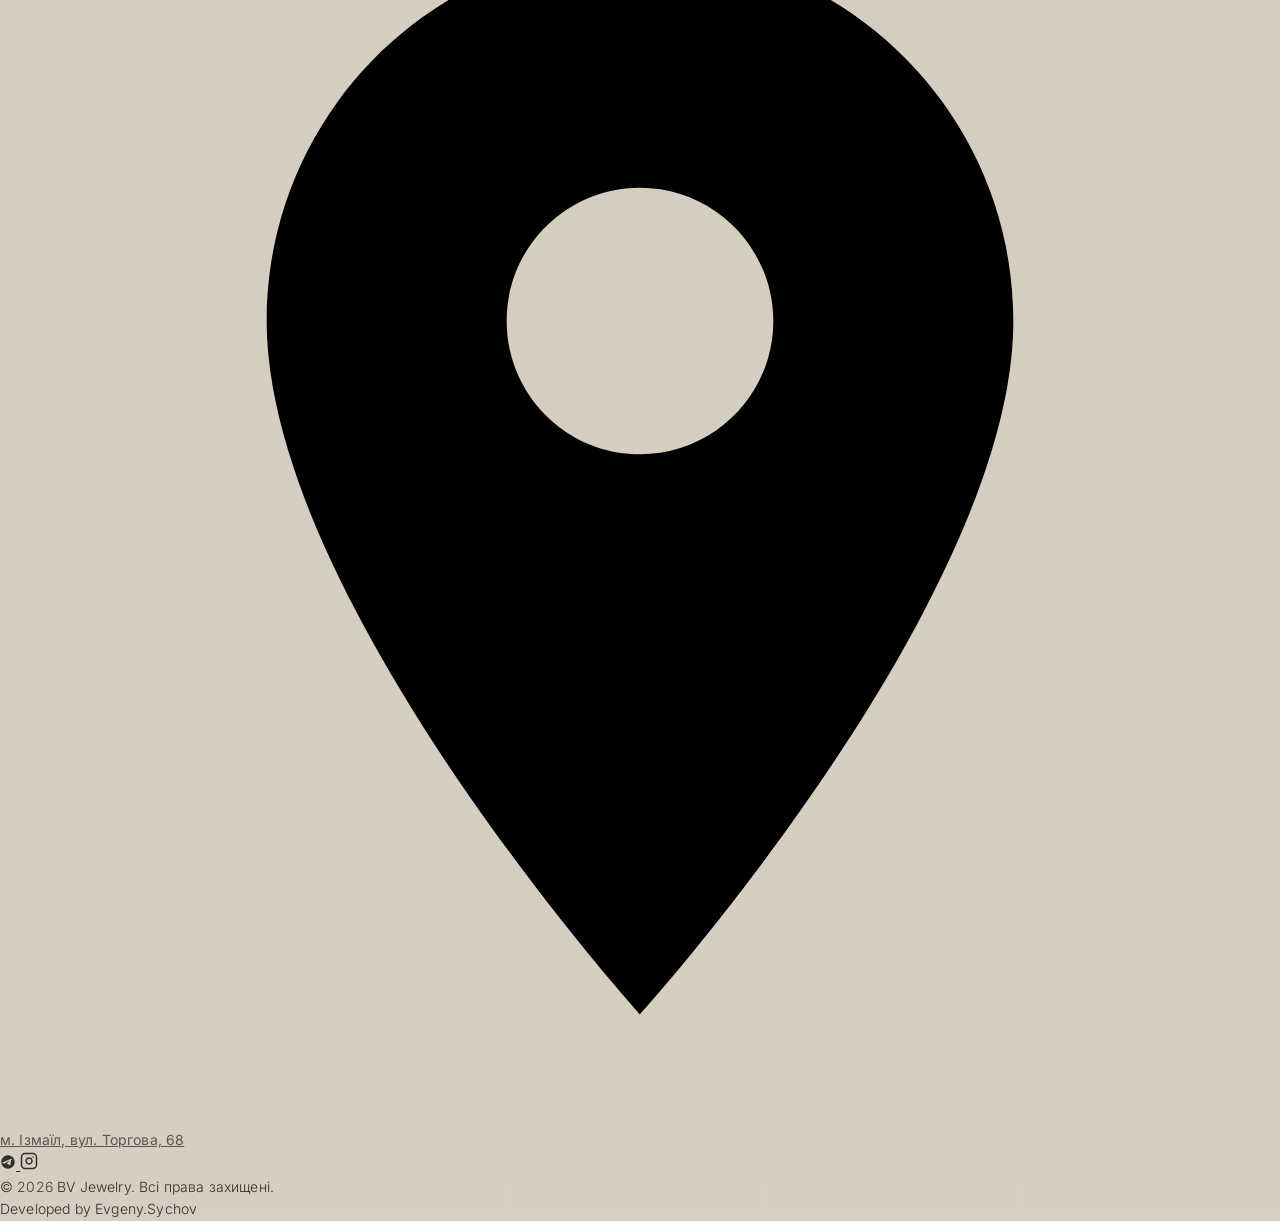
==== commit 96b420a2: "Add files via upload" ====
--- a/index.html
+++ b/index.html
@@ -32,29 +32,52 @@
 <body class="mobile-padding antialiased selection:bg-[#c5a059] selection:text-white">
 
     <div id="authModal" class="fixed inset-0 bg-black/80 z-[6000] hidden opacity-0 transition-opacity flex items-center justify-center p-4 backdrop-blur-sm" aria-modal="true" role="dialog">
-        <div class="glass-panel p-8 w-full max-w-sm relative rounded-3xl shadow-2xl bg-[var(--bg-card)] border border-[var(--border)]">
-            <button onclick="closeAuthModal()" class="absolute top-4 right-4 text-[var(--text-muted)] hover:text-[var(--danger)] text-3xl leading-none" aria-label="Закрыть модальное окно">&times;</button>
-            <h3 id="authTitle" class="text-2xl font-serif italic text-[var(--gold-muted)] mb-6 text-center">Вхід у кабінет</h3>
+    <div class="glass-panel p-8 w-full max-w-sm relative rounded-[32px] shadow-2xl bg-[var(--bg-card)] border border-[var(--border)]">
+        <button onclick="closeAuthModal()" class="absolute top-5 right-5 text-[var(--text-muted)] hover:text-[var(--danger)] text-3xl leading-none transition-colors" aria-label="Закрити">&times;</button>
+        
+        <div id="authFormContainer">
+            <h3 id="authTitle" class="text-3xl font-serif text-[var(--text-main)] mb-1 text-center">Вхід</h3>
+            <p id="authSubtitle" class="text-center text-[var(--text-muted)] text-[13px] mb-8 font-light">Раді бачити вас знову</p>
             
             <form id="authForm" class="flex flex-col gap-4">
-                <input type="text" id="authUser" placeholder="Логін" class="auth-input" required aria-label="Логин">
-                <input type="password" id="authPass" placeholder="Пароль" class="auth-input" required aria-label="Пароль">
-                <button type="submit" class="btn-primary py-4 rounded-xl mt-2 w-full text-sm tracking-widest uppercase text-[var(--bg-body)] transition-transform active:scale-95" id="authSubmitBtn">Увійти</button>
-                <div class="text-center text-xs text-[var(--text-muted)] mt-4">
-                    Немає акаунта? <button type="button" onclick="toggleAuthMode(event)" class="text-[var(--gold-muted)] font-bold hover:underline" id="authToggleLink">Зареєструватися</button>
+                <div id="nameFieldContainer" class="hidden flex-col gap-1.5">
+                    <label class="text-[10px] uppercase tracking-[0.2em] font-bold text-[var(--gold-muted)] ml-2">Ваше ім'я</label>
+                    <input type="text" id="authName" placeholder="Олена" class="auth-input">
+                </div>
+                <div class="flex flex-col gap-1.5">
+                    <label class="text-[10px] uppercase tracking-[0.2em] font-bold text-[var(--gold-muted)] ml-2">Email</label>
+                    <input type="email" id="authUser" placeholder="mail@example.com" class="auth-input" required>
+                </div>
+                <div class="flex flex-col gap-1.5">
+                    <label class="text-[10px] uppercase tracking-[0.2em] font-bold text-[var(--gold-muted)] ml-2">Пароль</label>
+                    <input type="password" id="authPass" placeholder="Мінімум 6 символів" class="auth-input" required>
+                </div>
+                
+                <button type="submit" class="mt-4 w-full bg-[var(--text-main)] text-[var(--bg-body)] py-4 rounded-xl font-bold uppercase tracking-widest text-[11px] hover:bg-[var(--gold-muted)] transition-colors active:scale-95 shadow-lg" id="authSubmitBtn">Увійти</button>
+                
+                <div class="text-center text-[13px] text-[var(--text-muted)] mt-5">
+                    <span id="authToggleText">Немає акаунта?</span> 
+                    <button type="button" onclick="toggleAuthMode(event)" class="text-[var(--gold-muted)] font-bold hover:underline ml-1" id="authToggleLink">Зареєструватися</button>
                 </div>
             </form>
-
-            <div id="profileView" class="hidden flex-col gap-4">
-                <div class="flex items-center justify-center mb-4">
-                    <div class="w-16 h-16 bg-[var(--gold-muted)] text-[var(--bg-body)] rounded-full flex items-center justify-center text-2xl font-bold uppercase shadow-lg" id="profAvatar">A</div>
-                </div>
-                <p class="text-center text-[var(--text-main)] mb-6">Вітаємо, <span id="profName" class="font-bold text-[var(--gold-muted)]"></span>!</p>
-                <button onclick="location.href='admin.html'" id="adminLinkBtn" class="btn-primary w-full py-4 rounded-xl hidden mb-2 uppercase tracking-widest text-xs text-[var(--bg-body)] transition-transform active:scale-95">Увійти в Адмінку</button>
-                <button onclick="logoutUser()" class="w-full py-4 rounded-xl border border-red-500/50 text-red-500 hover:bg-red-500/10 transition uppercase tracking-widest text-xs font-bold active:scale-95">Вийти з акаунта</button>
-            </div>
-        </div>
-    </div>
+        </div>
+
+        <div id="profileView" class="hidden flex-col gap-4">
+            <h3 class="text-3xl font-serif text-[var(--text-main)] mb-2 text-center">Кабінет</h3>
+            
+            <div class="flex flex-col items-center justify-center p-6 bg-[rgba(255,255,255,0.02)] border border-[var(--border)] rounded-2xl mb-4">
+                <div class="w-16 h-16 bg-[var(--gold-muted)] text-[#111] rounded-full flex items-center justify-center text-2xl font-bold uppercase shadow-lg mb-4" id="profAvatar">A</div>
+                <p class="text-center text-[var(--text-main)] font-medium text-lg" id="profName">User</p>
+                <p class="text-center text-[var(--text-muted)] text-xs mt-1" id="profEmail">user@mail.com</p>
+            </div>
+            
+            <button onclick="location.href='admin.html'" id="adminLinkBtn" class="hidden w-full bg-[var(--gold-muted)] text-[#111] py-4 rounded-xl font-bold uppercase tracking-widest text-[11px] hover:opacity-90 transition-opacity active:scale-95 shadow-lg">Увійти в Адмінку</button>
+            <button onclick="location.href='profile.html'" id="clientLinkBtn" class="hidden w-full border border-[var(--gold-muted)] text-[var(--gold-muted)] py-4 rounded-xl font-bold uppercase tracking-widest text-[11px] hover:bg-[var(--gold-muted)] hover:text-[#111] transition-colors active:scale-95">Мої замовлення</button>
+            
+            <button onclick="logoutUser()" class="w-full py-4 rounded-xl border border-[var(--danger)] text-[var(--danger)] hover:bg-[var(--danger)] hover:text-white transition-colors uppercase tracking-widest text-[11px] font-bold active:scale-95 mt-2">Вийти з акаунта</button>
+        </div>
+    </div>
+</div>
 
     <div class="menu-overlay" id="overlay" onclick="toggleMenu()" aria-hidden="true"></div>
     <div class="cart-overlay" id="cartOverlay" onclick="toggleCart()" aria-hidden="true"></div>
@@ -95,8 +118,16 @@
         <nav class="nav-left desktop-only">
             <a href="index.html" data-i18n="m1" class="nav-link hover:text-[var(--gold-muted)] transition-colors">Головна</a>
             <div class="catalog-dropdown-wrapper group">
-                <button class="nav-link catalog-toggle flex items-center gap-1 cursor-pointer hover:text-[var(--gold-muted)] transition-colors" data-i18n="m2" onclick="location.href='catalog.html'">Каталог <svg width="10" height="10" viewBox="0 0 24 24" fill="none" stroke="currentColor" stroke-width="2"><path d="M6 9l6 6 6-6"/></svg></button>
-                <div class="mega-menu"><div class="mega-col-1"></div><div class="mega-col-3" id="megaCol3"></div></div>
+                <button class="nav-link catalog-toggle flex items-center gap-1 cursor-pointer hover:text-[var(--gold-muted)] transition-colors" data-i18n="m2" onclick="location.href='catalog.html'">
+                    Каталог <svg width="10" height="10" viewBox="0 0 24 24" fill="none" stroke="currentColor" stroke-width="2"><path d="M6 9l6 6 6-6"/></svg>
+                </button>
+                <div class="mega-menu zlato-style">
+                    <div class="mega-col-1 zlato-categories" id="megaCol1">
+                        </div>
+                    
+                    <div class="mega-col-2 zlato-content" id="megaCol2">
+                        </div>
+                </div>
             </div>
             <a href="services.html" class="nav-link hover:text-[var(--gold-muted)] transition-colors">Прайс</a>
             <div class="dropdown-wrapper group" style="padding: 20px 0; margin: -20px 0;">
@@ -232,69 +263,94 @@
         <section class="max-w-[1920px] mx-auto px-4 md:px-12 py-20 md:py-32" id="weekly-section">
             <div class="mb-8 md:mb-12 text-left md:text-center px-4">
                 <span class="section-subtitle">Вибір Atelier</span>
-                <h2 class="text-3xl md:text-5xl font-serif font-light text-[var(--text-main)] tracking-wide m-0">Прикраси тижня</h2>
+                <h2 class="section-title">Прикраси тижня</h2>
             </div>
             <div class="weekly-carousel-container select-none" id="weeklyCarouselContainer">
                 <div id="weeklyGrid" class="weekly-track min-h-[300px]"></div>
             </div>
         </section>
         
-        <section class="max-w-[1920px] mx-auto px-4 md:px-12 py-20 md:py-32 relative" id="categories-section">
-            <div class="text-center mb-16 md:mb-24">
+        <section class="max-w-[1920px] mx-auto px-0 md:px-4 py-10 md:py-32" id="categories-section">
+            
+            <div class="text-center mb-10 md:mb-16">
                 <h3 class="text-[9px] md:text-[10px] uppercase tracking-[0.4em] text-[var(--gold-muted)] font-semibold block mb-4">Our World</h3>
                 <h2 class="hero-title text-[var(--text-main)] !text-[28px] md:!text-[36px]">Категорії</h2>
             </div>
 
-            <div class="grid-perfect-collage">
-                <div class="collage-item grid-6-big group" onclick="location.href='catalog.html#gold'">
-                    <img src="https://zolotiyvik.ua/media/catalog/product/cache/7d867076b0c31e5e4acf36489cc1e4f1/1/1/110812310101zolotoe-kolco-s-fianitami-110812310101_1_.webp" alt="Золоті каблучки" class="item-img">
-                    <div class="item-overlay">
-                        <span class="badge-status badge-sold-out">New</span>
-                        <span class="item-category-serif">Золото</span>
+            <div class="glass-accordion-container" id="glassAccordion">
+                
+                <div class="glass-panel-item group active" onclick="toggleAccordionPanel(this)">
+                    <img src="https://images.unsplash.com/photo-1605100804763-247f67b3557e?q=80&w=800" alt="Каблучки" class="panel-bg">
+                    <div class="panel-overlay"></div>
+                    <div class="panel-content">
+                        <h3 class="panel-title">Каблучки</h3>
+                        <div class="panel-hidden-content">
+                            <p class="panel-desc">Символ вічності та ідеальної форми у золоті та сріблі.</p>
+                            <div class="panel-tags">
+                                <a href="catalog.html#gold_rings" class="panel-tag">Золоті</a>
+                                <a href="catalog.html#silver_rings" class="panel-tag">Срібні</a>
+                                <a href="catalog.html#f_rings" class="panel-tag">Жіночі</a>
+                                <a href="catalog.html#m_rings" class="panel-tag">Чоловічі</a>
+                                <a href="catalog.html#d_rings" class="panel-tag">З діамантами</a>
+                            </div>
+                            <a href="catalog.html#rings" class="panel-btn">Всі каблучки &rarr;</a>
+                        </div>
                     </div>
                 </div>
 
-                <div class="collage-item grid-6-box group" onclick="location.href='catalog.html#silver'">
-                    <div class="item-img-placeholder flex items-center justify-center bg-[var(--bg-elevated)] text-[var(--text-muted)] w-full h-full absolute inset-0 transition group-hover:scale-105">
-                        <svg width="40" height="40" fill="none" stroke="currentColor" stroke-width="1.5"><path d="M21 12.79A9 9 0 1 1 11.21 3 7 7 0 0 0 21 12.79z"/></svg>
+                <div class="glass-panel-item group" onclick="toggleAccordionPanel(this)">
+                    <img src="https://images.unsplash.com/photo-1535632066927-ab7c9ab60908?q=80&w=800" alt="Сережки" class="panel-bg">
+                    <div class="panel-overlay"></div>
+                    <div class="panel-content">
+                        <h3 class="panel-title">Сережки</h3>
+                        <div class="panel-hidden-content">
+                            <p class="panel-desc">Витончені акценти, що підкреслюють вашу красу.</p>
+                            <div class="panel-tags">
+                                <a href="catalog.html#g_earrings" class="panel-tag">Золоті</a>
+                                <a href="catalog.html#s_earrings" class="panel-tag">Срібні</a>
+                                <a href="catalog.html#kids_earrings" class="panel-tag">Дитячі</a>
+                                <a href="catalog.html#studs" class="panel-tag">Пусети</a>
+                            </div>
+                            <a href="catalog.html#earrings" class="panel-btn">Всі сережки &rarr;</a>
+                        </div>
                     </div>
-                    <div class="item-overlay">
-                        <span class="badge-status badge-sale">Sale</span>
-                        <span class="item-category-serif">Срібло</span>
+                </div>
+
+                <div class="glass-panel-item group" onclick="toggleAccordionPanel(this)">
+                    <img src="https://images.unsplash.com/photo-1599643478518-a784e5dc4c8f?q=80&w=800" alt="Ланцюжки" class="panel-bg">
+                    <div class="panel-overlay"></div>
+                    <div class="panel-content">
+                        <h3 class="panel-title">Ланцюжки</h3>
+                        <div class="panel-hidden-content">
+                            <p class="panel-desc">Майстерні плетіння для створення багатошарових образів.</p>
+                            <div class="panel-tags">
+                                <a href="catalog.html#m_chains" class="panel-tag">Чоловічі</a>
+                                <a href="catalog.html#f_chains" class="panel-tag">Жіночі</a>
+                                <a href="catalog.html#bismarck" class="panel-tag">Бісмарк</a>
+                                <a href="catalog.html#anchor" class="panel-tag">Якірні</a>
+                            </div>
+                            <a href="catalog.html#chains" class="panel-btn">Всі ланцюжки &rarr;</a>
+                        </div>
                     </div>
                 </div>
 
-                <div class="collage-item grid-6-box group" onclick="location.href='catalog.html#rings'">
-                    <img src="https://images.unsplash.com/photo-1605100804763-247f67b3557e?q=80&w=800" alt="Каблучки" class="item-img">
-                    <div class="item-overlay">
-                        <span class="item-category-serif">Каблучки</span>
+                <div class="glass-panel-item group" onclick="toggleAccordionPanel(this)">
+                    <img src="https://images.unsplash.com/photo-1573408301185-9146fe634ad0?q=80&w=800" alt="Браслети" class="panel-bg">
+                    <div class="panel-overlay"></div>
+                    <div class="panel-content">
+                        <h3 class="panel-title">Браслети</h3>
+                        <div class="panel-hidden-content">
+                            <p class="panel-desc">Елегантні лінії, що ніжно обіймають зап'ястя.</p>
+                            <div class="panel-tags">
+                                <a href="catalog.html#hard_bracelets" class="panel-tag">Жорсткі</a>
+                                <a href="catalog.html#tennis" class="panel-tag">Тенісні</a>
+                                <a href="catalog.html#red_thread" class="panel-tag">Червона нитка</a>
+                            </div>
+                            <a href="catalog.html#bracelets" class="panel-btn">Всі браслети &rarr;</a>
+                        </div>
                     </div>
                 </div>
 
-                <div class="collage-item grid-6-box group" onclick="location.href='catalog.html#earrings'">
-                    <img src="https://images.unsplash.com/photo-1535632066927-ab7c9ab60908?q=80&w=800" alt="Сережки" class="item-img">
-                    <div class="item-overlay">
-                        <span class="item-category-serif">Сережки</span>
-                    </div>
-                </div>
-
-                <div class="collage-item grid-6-box group" onclick="location.href='catalog.html#bracelets'">
-                    <img src="https://images.unsplash.com/photo-1573408301185-9146fe634ad0?q=80&w=800" alt="Браслети" class="item-img">
-                    <div class="item-overlay">
-                        <span class="item-category-serif">Браслети</span>
-                    </div>
-                </div>
-
-                <div class="collage-item grid-6-box group" onclick="location.href='catalog.html#chains'">
-                    <img src="https://images.unsplash.com/photo-1599643478518-a784e5dc4c8f?q=80&w=800" alt="Ланцюжки" class="item-img">
-                    <div class="item-overlay">
-                        <span class="item-category-serif">Ланцюжки</span>
-                    </div>
-                </div>
-            </div>
-            
-            <div class="text-center mt-16 md:mt-24">
-                <a href="catalog.html" class="inline-block border border-[var(--gold-muted)] text-[var(--gold-muted)] px-10 py-4 md:px-14 md:py-5 rounded-full text-xs md:text-sm font-bold uppercase tracking-widest hover:bg-[var(--gold-muted)] hover:text-[var(--bg-body)] hover:shadow-[0_0_20px_rgba(197,160,89,0.4)] transition-all active:scale-95">Відкрити каталог</a>
             </div>
         </section>
 
@@ -329,50 +385,77 @@
         </button>
     </nav>
 
-    <footer id="footer" class="py-12 md:py-20 px-6 bg-[var(--bg-card)] border-t border-[var(--border)] mt-10 relative z-10">
-        <div class="max-w-7xl mx-auto flex flex-col md:flex-row justify-between items-center md:items-start gap-10">
+    <section class="max-w-[1200px] mx-auto px-6 text-center">
+        <span class="section-subtitle mb-4 block">Atelier since 1984</span>
+        <h2 class="section-title mb-4 block">BV Jewelry - ювелірна майстерня та бутик</h2>
+        <p class="text-[var(--text-muted)] text-sm md:text-base max-w-3xl mx-auto leading-relaxed font-light mb-8">
+            Шукаєте де <strong>купити золоту каблучку</strong> чи бажаєте <strong>замовити ексклюзивний виріб</strong>? BV Jewelry поєднує багаторічні традиції з сучасним дизайном. Ми створюємо не просто прикраси, а справжні сімейні реліквії. Надаємо повний спектр послуг: від чистки та реставрації ювелірних виробів до розробки унікального дизайну з діамантами та дорогоцінним камінням на замовлення.
+        </p>
+        <div class="flex flex-wrap justify-center gap-4 text-[10px] uppercase tracking-widest font-bold text-[var(--gold-muted)]">
+            <span>Ручна робота</span>
+            <span class="text-[var(--border)] hidden md:inline">|</span>
+            <span>Преміум матеріали</span>
+            <span class="text-[var(--border)] hidden md:inline">|</span>
+            <span>Довічна гарантія</span>
+        </div>
+    </section>
+
+    <footer id="footer" class="pt-16 pb-32 md:pb-12 px-6 bg-[var(--bg-card)] border-t border-[var(--border)] relative z-10 mt-20">
+        <div class="max-w-7xl mx-auto grid grid-cols-1 md:grid-cols-4 gap-12 md:gap-8">
             
             <div class="flex flex-col items-center md:items-start text-center md:text-left">
                 <div class="bv-logo mb-6 relative !static !transform-none !items-center md:!items-start !opacity-100">
-                    <span>BV</span><span>jewelry</span>
-                </div>
-                <p class="text-[11px] text-[var(--text-muted)] max-w-xs font-light leading-relaxed" data-i18n="f_desc">
-                    BV Jewelry — Ми не просто створюємо прикраси - ми формуємо сімейні цінності у золоті.
+                    <span class="!text-3xl">BV</span><span class="!text-[8px] mt-1 font-['Montserrat'] font-bold tracking-widest">jewelry</span>
+                </div>
+                <p class="text-[12px] text-[var(--text-muted)] max-w-[220px] font-light leading-relaxed">
+                    Вишуканість у деталях. Формуємо сімейні цінності у дорогоцінних металах з 1984 року.
                 </p>
             </div>
-            
-            <div class="flex flex-col items-center md:items-end gap-5">
-                <div class="flex flex-col items-center md:items-end gap-3">
-                    <a href="https://share.google/R7G0tiXeqXrx98Uhi" target="_blank" class="addr-link-1 flex items-center gap-3 text-sm opacity-80 hover:opacity-100 hover:text-[var(--gold-muted)] transition-colors">
-                        <svg class="w-4 h-4 fill-[var(--gold-muted)]" viewBox="0 0 24 24"><path d="M12 2C8.13 2 5 5.13 5 9c0 5.25 7 13 7 13s7-7.75 7-13c0-3.87-3.13-7-7-7zm0 9.5c-1.38 0-2.5-1.12-2.5-2.5s1.12-2.5 2.5-2.5 2.5 1.12 2.5 2.5-1.12 2.5-2.5 2.5z"/></svg>
-                        <span class="addr-text-1" data-i18n="f_addr1">м. Ізмаїл, вул. Торгова, 68</span>
+
+            <div class="flex flex-col items-center md:items-start text-center md:text-left">
+                <h4 class="font-serif text-[var(--text-main)] text-sm uppercase tracking-widest mb-6">Каталог</h4>
+                <a href="catalog.html#rings" class="text-[13px] text-[var(--text-muted)] hover:text-[var(--gold-muted)] mb-3 transition">Каблучки</a>
+                <a href="catalog.html#earrings" class="text-[13px] text-[var(--text-muted)] hover:text-[var(--gold-muted)] mb-3 transition">Сережки</a>
+                <a href="catalog.html#chains" class="text-[13px] text-[var(--text-muted)] hover:text-[var(--gold-muted)] mb-3 transition">Ланцюжки</a>
+                <a href="catalog.html#bracelets" class="text-[13px] text-[var(--text-muted)] hover:text-[var(--gold-muted)] transition">Браслети</a>
+            </div>
+
+            <div class="flex flex-col items-center md:items-start text-center md:text-left">
+                <h4 class="font-serif text-[var(--text-main)] text-sm uppercase tracking-widest mb-6">Клієнтам</h4>
+                <a href="services.html" class="text-[13px] text-[var(--text-muted)] hover:text-[var(--gold-muted)] mb-3 transition">Послуги та Прайс</a>
+                <a href="info.html?p=warranty" class="text-[13px] text-[var(--text-muted)] hover:text-[var(--gold-muted)] mb-3 transition">Гарантія та якість</a>
+                <a href="info.html?p=terms" class="text-[13px] text-[var(--text-muted)] hover:text-[var(--gold-muted)] mb-3 transition">Оплата і доставка</a>
+                <a href="exclusive.html" class="text-[13px] text-[var(--gold-muted)] font-medium hover:text-[var(--text-main)] transition">Індивідуальне замовлення</a>
+            </div>
+
+            <div class="flex flex-col items-center md:items-end text-center md:text-right">
+                <h4 class="font-serif text-[var(--text-main)] text-sm uppercase tracking-widest mb-6">Контакти</h4>
+                <a href="tel:+380634540901" class="text-[15px] text-[var(--gold-muted)] font-medium mb-4 transition hover:opacity-80 tracking-wide">+38 063 45 40 901</a>
+                
+                <div class="flex flex-col gap-3 items-center md:items-end mb-6">
+                    <a href="https://share.google/R7G0tiXeqXrx98Uhi" target="_blank" class="text-[12px] text-[var(--text-muted)] hover:text-[var(--gold-muted)] flex items-center gap-2 transition">
+                        <svg class="w-4 h-4 fill-currentColor opacity-60" viewBox="0 0 24 24"><path d="M12 2C8.13 2 5 5.13 5 9c0 5.25 7 13 7 13s7-7.75 7-13c0-3.87-3.13-7-7-7zm0 9.5c-1.38 0-2.5-1.12-2.5-2.5s1.12-2.5 2.5-2.5 2.5 1.12 2.5 2.5-1.12 2.5-2.5 2.5z"/></svg>
+                        м. Ізмаїл, вул. Торгова, 68
                     </a>
-                    <a href="https://share.google/4fE0MoAJwCdCr4igT" target="_blank" class="addr-link-2 flex items-center gap-3 text-sm opacity-80 hover:opacity-100 hover:text-[var(--gold-muted)] transition-colors">
-                        <svg class="w-4 h-4 fill-[var(--gold-muted)]" viewBox="0 0 24 24"><path d="M12 2C8.13 2 5 5.13 5 9c0 5.25 7 13 7 13s7-7.75 7-13c0-3.87-3.13-7-7-7zm0 9.5c-1.38 0-2.5-1.12-2.5-2.5s1.12-2.5 2.5-2.5 2.5 1.12 2.5 2.5-1.12 2.5-2.5 2.5z"/></svg>
-                        <span class="addr-text-2" data-i18n="f_addr2">м. Ізмаїл, вул. Покровська, 57</span>
+                </div>
+
+                <div class="flex items-center gap-4">
+                    <a href="#" target="_blank" class="w-10 h-10 rounded-full border border-[var(--border)] flex items-center justify-center text-[var(--text-main)] hover:text-[#111] hover:bg-[var(--gold-muted)] hover:border-[var(--gold-muted)] transition-all duration-300">
+                        <svg width="16" height="16" fill="currentColor" viewBox="0 0 24 24"><path d="M12 2C6.48 2 2 6.48 2 12s4.48 10 10 10 10-4.48 10-10S17.52 2 12 2zm4.64 6.8c-.15 1.58-.8 5.42-1.13 7.19-.14.75-.42 1-.68 1.03-.58.05-1.02-.38-1.58-.75-.88-.58-1.38-.94-2.23-1.5-.99-.65-.35-1.01.22-1.59.15-.15 2.71-2.48 2.76-2.69.01-.03.01-.14-.07-.2-.08-.06-.19-.04-.27-.02-.11.02-1.93 1.23-5.46 3.62-.51.35-.98.52-1.4.51-.46-.01-1.35-.26-2.01-.48-.81-.27-1.45-.42-1.39-.89.03-.24.37-.48 1.02-.73 4-1.74 6.67-2.88 8.01-3.41 3.81-1.52 4.6-1.78 5.12-1.79.11 0 .37.03.54.17.14.12.18.28.2.4.02.07.02.15.02.24z"/></svg>
                     </a>
-                </div>
-                
-                <a href="tel:+380634540901" class="header-phone-link mt-2 flex items-center gap-3 font-medium opacity-80 hover:opacity-100 hover:text-[var(--gold-muted)] transition-colors">
-                    <svg class="w-4 h-4 fill-[var(--gold-muted)]" viewBox="0 0 24 24"><path d="M6.62 10.79c1.44 2.83 3.76 5.14 6.59 6.59l2.2-2.2c.27-.27.67-.36 1.02-.24 1.12.37 2.33.57 3.57.57.55 0 1 .45 1 1V20c0 .55-.45 1-1 1-9.39 0-17-7.61-17-17 0-.55.45-1 1-1h3.5c.55 0 1 .45 1 1 0 1.25.2 2.45.57 3.57.11.35.03.74-.25 1.02l-2.2 2.2z"/></svg>
-                    <span class="header-phone-text">+38 063 45 40 901</span>
-                </a>
-
-                <div class="flex items-center gap-4 mt-3">
-                    <a href="#" target="_blank" class="tg-link w-10 h-10 rounded-full flex items-center justify-center border border-[var(--border)] hover:border-[var(--gold-muted)] hover:text-[var(--gold-muted)] transition-all">
-                        <svg width="20" height="20" fill="currentColor" viewBox="0 0 24 24"><path d="M12 2C6.48 2 2 6.48 2 12s4.48 10 10 10 10-4.48 10-10S17.52 2 12 2zm4.64 6.8c-.15 1.58-.8 5.42-1.13 7.19-.14.75-.42 1-.68 1.03-.58.05-1.02-.38-1.58-.75-.88-.58-1.38-.94-2.23-1.5-.99-.65-.35-1.01.22-1.59.15-.15 2.71-2.48 2.76-2.69.01-.03.01-.14-.07-.2-.08-.06-.19-.04-.27-.02-.11.02-1.93 1.23-5.46 3.62-.51.35-.98.52-1.4.51-.46-.01-1.35-.26-2.01-.48-.81-.27-1.45-.42-1.39-.89.03-.24.37-.48 1.02-.73 4-1.74 6.67-2.88 8.01-3.41 3.81-1.52 4.6-1.78 5.12-1.79.11 0 .37.03.54.17.14.12.18.28.2.4.02.07.02.15.02.24z"/></svg>
-                    </a>
-                    <a href="#" target="_blank" class="inst-link w-10 h-10 rounded-full flex items-center justify-center border border-[var(--border)] hover:border-[var(--gold-muted)] hover:text-[var(--gold-muted)] transition-all">
+                    <a href="#" target="_blank" class="w-10 h-10 rounded-full border border-[var(--border)] flex items-center justify-center text-[var(--text-main)] hover:text-[#111] hover:bg-[var(--gold-muted)] hover:border-[var(--gold-muted)] transition-all duration-300">
                         <svg width="18" height="18" fill="none" stroke="currentColor" stroke-width="2" stroke-linecap="round" stroke-linejoin="round" viewBox="0 0 24 24"><rect x="2" y="2" width="20" height="20" rx="5" ry="5"></rect><path d="M16 11.37A4 4 0 1 1 12.63 8 4 4 0 0 1 16 11.37z"></path><line x1="17.5" y1="6.5" x2="17.51" y2="6.5"></line></svg>
                     </a>
                 </div>
-
-            </div>
+            </div>
+        </div>
+        
+        <div class="mt-12 pt-8 border-t border-[var(--border)] flex flex-col items-center text-center gap-2 text-[13px] text-[var(--text-muted)] font-medium tracking-wide">
+            <p>© <span id="currentYear">2026</span> BV Jewelry. Всі права захищені.</p>
+            <p class="opacity-70">Developed by Evgeny.Sychov</p>
         </div>
     </footer>
-    <div class="py-5 pb-24 md:pb-5 text-center text-xs bg-[var(--bg-card)] border-t border-[var(--border)] text-[var(--text-muted)] relative z-10">
-        © <span id="currentYear"></span> BV-Jewelry. Designed by Evgeny.Sychov
-    </div>
+    
     <script src="https://cdn.jsdelivr.net/npm/@supabase/supabase-js@2"></script>
     <script src="main.js"></script>
     <script>
--- a/style.css
+++ b/style.css
@@ -2,30 +2,40 @@
    БАЗОВІ НАЛАШТУВАННЯ ТА СКИДАННЯ СТИЛІВ
    ========================================== */
 *, *::before, *::after { box-sizing: border-box; margin: 0; padding: 0; }
-html { line-height: 1.5; -webkit-text-size-adjust: 100%; font-family: 'Inter', -apple-system, BlinkMacSystemFont, sans-serif; }
+html { line-height: 1.5; -webkit-text-size-adjust: 100%; font-family: 'Inter', sans-serif; }
 body { 
     margin: 0; display: flex; flex-direction: column; min-height: 100vh; overflow-x: hidden; 
     transition: background-color 0.5s ease, color 0.5s ease; 
     -webkit-font-smoothing: antialiased; -moz-osx-font-smoothing: grayscale; -webkit-tap-highlight-color: transparent;
     background-color: var(--bg-body); color: var(--text-main);
     letter-spacing: 0.01em;
-    background-image: 
-        radial-gradient(1100px 500px at 12% -10%, rgba(212, 175, 55, 0.07), transparent 58%),
-        radial-gradient(1000px 500px at 92% 4%, rgba(255, 255, 255, 0.05), transparent 50%);
-}
-body.no-scroll { overflow: hidden !important; }
-main { flex-grow: 1; }
-img, svg { display: block; max-width: 100%; height: auto; user-select: none; -webkit-user-drag: none; }
-a { text-decoration: inherit; color: inherit; outline: none; }
-button, input, select, textarea { font-family: inherit; font-size: 100%; line-height: inherit; margin: 0; padding: 0; border: none; background: transparent; outline: none; }
-button { cursor: pointer; }
-a, button, [role="button"], .dropdown-item, .bottom-nav-item, .icon-btn, .btn-order, .btn-checkout, .fav-btn-inline, .cart-item-remove { transition: all 0.35s cubic-bezier(0.22, 1, 0.36, 1); }
-
-:focus-visible { outline: 2px solid var(--gold-muted); outline-offset: 2px; border-radius: 4px; }
-h1, h2, h3, .hero-title, .bv-logo span:first-child { font-family: 'Playfair Display', serif; letter-spacing: 0.03em; }
-
-/* ==========================================
-   КОЛЬОРОВА ПАЛІТРА ТА ТЕМИ
+}
+
+/* ГАРМОНИЯ ШРИФТОВ */
+/* 1. Playfair Display: Элегантность (Заголовки, Логотип) */
+h1, h2, h3, .hero-title, .section-title, .panel-title, .bv-logo span:first-child { 
+    font-family: 'Playfair Display', serif; 
+    font-weight: 300; 
+    letter-spacing: 0.03em; 
+}
+
+/* 2. Montserrat: Геометрия (Кнопки, Подзаголовки, Теги) - всегда CAPS */
+.section-subtitle, .hero-subtitle, .panel-btn, .panel-tag, .btn-order, .btn-checkout, .exclusive-nav-btn {
+    font-family: 'Montserrat', sans-serif;
+    text-transform: uppercase;
+    letter-spacing: 0.15em;
+}
+
+/* 3. Inter: Читабельность (Текст, Описания, Меню) */
+p, .panel-desc, .nav-link, .dropdown-item, .auth-input {
+    font-family: 'Inter', sans-serif;
+    font-weight: 300;
+}
+
+:focus-visible { outline: 2px solid var(--gold-muted); outline-offset: 2px; border-radius: 8px; }
+
+/* ==========================================
+   КОЛЬОРОВА ПАЛІТРА ТА МЯГКИЕ УГЛЫ
    ========================================== */
 :root {
     --bg-body: #121212; 
@@ -37,53 +47,104 @@
     --gold-muted: #c7a46a; 
     --border: rgba(255, 255, 255, 0.08);
     --glass-bg: rgba(30, 30, 32, 0.6); 
-    --glass-shadow: 0 8px 32px rgba(0, 0, 0, 0.4);
     --danger: #ef4444; 
     --success: #22c55e; 
     
-    --radius-xs: 10px;
-    --radius-sm: 14px;
-    --radius-md: 18px;
-    --radius-lg: 26px;
+    /* Скругляем углы для эффекта "Luxury" */
+    --radius-xs: 12px;
+    --radius-sm: 18px;
+    --radius-md: 24px;
+    --radius-lg: 32px;
+    
     --shadow-soft: 0 12px 32px rgba(0, 0, 0, 0.18);
     --shadow-mid: 0 18px 44px rgba(0, 0, 0, 0.24);
-    --shadow-strong: 0 26px 70px rgba(0, 0, 0, 0.3);
-}
-
+    --shadow-strong: 0 26px 70px rgba(0, 0, 0, 0.4);
+}
+/* ==========================================
+   БАЗОВІ НАЛАШТУВАННЯ ТА СКИДАННЯ СТИЛІВ
+   ========================================== */
+*, *::before, *::after { box-sizing: border-box; margin: 0; padding: 0; }
+html { line-height: 1.5; -webkit-text-size-adjust: 100%; font-family: 'Inter', sans-serif; }
+body { 
+    margin: 0; display: flex; flex-direction: column; min-height: 100vh; overflow-x: hidden; 
+    transition: background-color 0.5s ease, color 0.5s ease; 
+    -webkit-font-smoothing: antialiased; -moz-osx-font-smoothing: grayscale; -webkit-tap-highlight-color: transparent;
+    background-color: var(--bg-body); color: var(--text-main);
+    letter-spacing: 0.01em;
+}
+
+/* ГАРМОНИЯ ШРИФТОВ */
+h1, h2, h3, .hero-title, .section-title, .panel-title, .bv-logo span:first-child { 
+    font-family: 'Playfair Display', serif; 
+    font-weight: 300; 
+    letter-spacing: 0.03em; 
+}
+.section-subtitle, .hero-subtitle, .panel-btn, .panel-tag, .btn-order, .btn-checkout, .exclusive-nav-btn {
+    font-family: 'Montserrat', sans-serif;
+    text-transform: uppercase;
+    letter-spacing: 0.15em;
+}
+p, .panel-desc, .nav-link, .dropdown-item, .auth-input {
+    font-family: 'Inter', sans-serif;
+    font-weight: 300;
+}
+:focus-visible { outline: 2px solid var(--gold-muted); outline-offset: 2px; border-radius: 8px; }
+
+/* ==========================================
+   КОЛЬОРОВА ПАЛІТРА ТА МЯГКИЕ УГЛЫ (ТЕМНА ТЕМА)
+   ========================================== */
+:root {
+    --bg-body: #121212; 
+    --bg-card: #1e1e20; 
+    --bg-elevated: #252528;
+    --text-main: #ffffff;
+    --text-muted: #9ca3af; 
+    --gold-gradient: linear-gradient(to right, #bf953f, #fcf6ba, #b38728, #fbf5b7, #aa771c);
+    --gold-muted: #c7a46a; 
+    --border: rgba(255, 255, 255, 0.08);
+    --glass-bg: rgba(30, 30, 32, 0.6); 
+    --danger: #ef4444; 
+    --success: #22c55e; 
+    
+    --radius-xs: 12px;
+    --radius-sm: 18px;
+    --radius-md: 24px;
+    --radius-lg: 32px;
+    
+    --shadow-soft: 0 12px 32px rgba(0, 0, 0, 0.18);
+    --shadow-mid: 0 18px 44px rgba(0, 0, 0, 0.24);
+    --shadow-strong: 0 26px 70px rgba(0, 0, 0, 0.4);
+}
+
+/* ==========================================
+   ПАЛИТРА СВЕТЛОЙ ТЕМЫ (Deep Beige / Sand Desert)
+   ========================================== */
 [data-theme="light"] {
-    /* Робимо фон більш насиченим, теплим бежевим (капучино) */
-    --bg-body: #E3D5C1;      
-    /* Картки робимо ще трохи темнішими для створення об'єму */
-    --bg-card: #D6C6AE;      
-    /* Елементи, що "висять" над фоном, робимо світлішими для контрасту */
-    --bg-elevated: #EBE1D2;  
-    
-    /* Текст робимо глибоким темно-коричневим (майже чорним), щоб ідеально пасував до бежевого */
-    --text-main: #2A241D; 
-    --text-muted: #7A6F62; 
-    /* Золото робимо трохи щільнішим, щоб воно не губилося на темнішому фоні */
-    --gold-muted: #B48C53; 
-    
-    /* Бордери та скло підлаштовуємо під новий колір */
-    --border: rgba(42, 36, 29, 0.12); 
-    --glass-bg: rgba(227, 213, 193, 0.85); 
-    --glass-shadow: 0 8px 32px rgba(42, 36, 29, 0.08); 
-    
-    /* Тіні робимо ледь-ледь виразнішими, бо фон став темнішим */
-    --shadow-soft: 0 12px 32px rgba(0, 0, 0, 0.06);
-    --shadow-mid: 0 18px 44px rgba(0, 0, 0, 0.1);
-    --shadow-strong: 0 26px 70px rgba(0, 0, 0, 0.15);
-}
-select option { background-color: var(--bg-card); color: var(--text-main); }
-.hidden-el { display: none !important; }
-.desktop-only { display: flex; }
-.mobile-only { display: none; }
-
-.custom-scrollbar::-webkit-scrollbar { width: 6px; }
-.custom-scrollbar::-webkit-scrollbar-track { background: transparent; }
-.custom-scrollbar::-webkit-scrollbar-thumb { background: rgba(197, 160, 89, 0.4); border-radius: 10px; }
-.custom-scrollbar::-webkit-scrollbar-thumb:hover { background: rgba(197, 160, 89, 0.8); }
-
+    /* Глубокий бежево-песочный фон (значительно темнее предыдущего) */
+    --bg-body: #C9C1B2;       
+    /* Карточки цвета "слоновой кости" для мягкого выделения */
+    --bg-card: #D6CFC1;       
+    /* Темный бежевый для вложенных элементов */
+    --bg-elevated: #B8B0A1;   
+    
+    /* Текст цвета "горький шоколад" — идеальная четкость на бежевом */
+    --text-main: #1F1D1A;     
+    /* Приглушенный коричнево-серый */
+    --text-muted: #5A544C;    
+    
+    /* Насыщенное античное золото */
+    --gold-muted: #8F6923;    
+    
+    /* Границы элементов (сделаны темнее для структуры) */
+    --border: rgba(31, 29, 26, 0.15); 
+    /* Матовое стекло с песочным оттенком */
+    --glass-bg: rgba(201, 193, 178, 0.85); 
+    
+    /* Теплые глубокие тени */
+    --shadow-soft: 0 12px 32px rgba(31, 29, 26, 0.08);
+    --shadow-mid: 0 18px 44px rgba(31, 29, 26, 0.12);
+    --shadow-strong: 0 26px 70px rgba(31, 29, 26, 0.18);
+}
 /* ==========================================
    ШАПКА (HEADER)
    ========================================== */
@@ -703,4 +764,519 @@
 [data-theme="light"] .product-card,
 [data-theme="light"] .collage-item {
     box-shadow: 0 8px 24px rgba(42, 36, 29, 0.06) !important;
+}
+/* ==========================================
+   МЕГА-МЕНЮ (ZLATO STYLE) - V2 (4 колонки + хайлайты)
+   ========================================== */
+.zlato-style {
+    display: flex;
+    width: 1100px !important; /* Расширяем под 4 колонки */
+    padding: 0 !important;
+    background: var(--bg-elevated);
+    border: 1px solid var(--border);
+    border-radius: var(--radius-lg);
+    overflow: hidden;
+    box-shadow: var(--shadow-strong);
+}
+
+.zlato-categories {
+    width: 240px;
+    background: color-mix(in srgb, var(--bg-card) 50%, transparent);
+    border-right: 1px solid var(--border);
+    padding: 24px 0;
+    display: flex;
+    flex-direction: column;
+}
+
+.zlato-content {
+    flex: 1;
+    padding: 32px;
+    display: none;
+    flex-direction: column;
+}
+.zlato-content.active {
+    display: flex;
+}
+
+/* Сетка на 4 колонки, как на скриншоте */
+.zlato-groups-grid {
+    display: grid;
+    grid-template-columns: repeat(4, 1fr);
+    gap: 24px 16px;
+}
+
+/* Заголовок группы (с градиентной подложкой) */
+.zlato-group-title {
+    font-family: 'Inter', sans-serif;
+    font-size: 13px;
+    font-weight: 600;
+    color: var(--text-main);
+    margin-bottom: 12px;
+    padding: 10px 14px;
+    border-radius: 8px;
+    background: linear-gradient(90deg, color-mix(in srgb, var(--bg-card) 100%, transparent) 0%, transparent 100%);
+    display: flex;
+    justify-content: space-between;
+    align-items: center;
+    cursor: pointer;
+    transition: all 0.3s;
+    text-decoration: none;
+}
+.zlato-group-title:hover {
+    color: var(--gold-muted);
+    background: linear-gradient(90deg, color-mix(in srgb, var(--gold-muted) 15%, transparent) 0%, transparent 100%);
+}
+.zlato-group-title svg {
+    width: 14px;
+    height: 14px;
+    stroke: currentColor;
+    transition: transform 0.3s;
+}
+.zlato-group-title:hover svg {
+    transform: translateX(3px);
+}
+
+.zlato-tags-container {
+    display: flex;
+    flex-wrap: wrap;
+    gap: 8px;
+}
+
+.zlato-tag {
+    font-size: 11px;
+    font-weight: 500;
+    color: var(--text-main);
+    opacity: 0.75;
+    padding: 6px 10px;
+    border: 1px solid var(--border);
+    border-radius: 6px;
+    text-decoration: none;
+    transition: all 0.3s ease;
+    background: color-mix(in srgb, var(--bg-body) 30%, transparent);
+}
+.zlato-tag:hover {
+    opacity: 1;
+    color: var(--gold-muted);
+    border-color: var(--gold-muted);
+    background: color-mix(in srgb, var(--gold-muted) 5%, transparent);
+}
+
+/* Нижние акцентные кнопки (Хайлайты) */
+.zlato-highlights {
+    display: flex;
+    flex-wrap: wrap;
+    gap: 10px;
+    margin-top: 32px;
+    padding-top: 24px;
+    border-top: 1px solid var(--border);
+}
+.zlato-highlight-btn {
+    display: inline-flex;
+    align-items: center;
+    gap: 6px;
+    font-size: 11px;
+    font-weight: 700;
+    text-transform: uppercase;
+    letter-spacing: 0.05em;
+    color: var(--bg-body);
+    background: var(--text-main);
+    padding: 8px 16px;
+    border-radius: 30px;
+    text-decoration: none;
+    transition: all 0.3s ease;
+}
+[data-theme="light"] .zlato-highlight-btn {
+    background: #2A241D; /* Темный люксовый цвет для светлой темы */
+    color: #FDFBF7;
+}
+.zlato-highlight-btn:hover {
+    background: var(--gold-muted);
+    color: #111;
+    transform: translateY(-2px);
+    box-shadow: 0 4px 12px rgba(197, 160, 89, 0.3);
+}
+.zlato-highlight-btn.accent {
+    background: var(--gold-muted);
+    color: #111;
+}
+.zlato-highlight-btn.accent:hover {
+    filter: brightness(1.1);
+}
+
+/* ==========================================
+   КАТАЛОГ ПО КЛИКУ, СКРОЛЛ И КОМПАКТНОСТЬ (V3)
+   ========================================== */
+
+/* Отменяем открытие по наведению мыши для каталога */
+@media (min-width: 1024px) {
+    .catalog-dropdown-wrapper:hover .mega-menu {
+        opacity: 0; visibility: hidden; transform: translateY(10px);
+    }
+    .catalog-dropdown-wrapper.open .mega-menu {
+        opacity: 1; visibility: visible; transform: translateY(0);
+    }
+}
+
+/* Блокировка скролла страницы при открытом мега-меню */
+body.menu-open {
+    overflow: hidden !important; /* Убираем скролл у body */
+    padding-right: 6px; /* Компенсируем исчезнувший скроллбар, чтобы сайт не дергался */
+}
+
+/* Размеры и скролл меню */
+.zlato-style {
+    width: 1040px !important; /* Чуть шире для увеличенного текста */
+    max-height: calc(100vh - 120px); /* Отступ от низа экрана */
+}
+
+/* Левая колонка */
+.zlato-categories {
+    width: 260px; /* Было 220, сделали шире */
+    padding: 16px 0;
+    overflow-y: auto;
+    overscroll-behavior: contain; /* ЗАПРЕТ ПЕРЕДАЧИ СКРОЛЛА СТРАНИЦЕ */
+}
+.zlato-categories::-webkit-scrollbar { width: 5px; }
+.zlato-categories::-webkit-scrollbar-thumb { background: rgba(197, 160, 89, 0.4); border-radius: 4px; }
+.zlato-categories:hover::-webkit-scrollbar-thumb { background: rgba(197, 160, 89, 0.7); }
+
+/* Правая колонка */
+.zlato-content {
+    padding: 32px; 
+    overflow-y: auto;
+    overscroll-behavior: contain; /* ЗАПРЕТ ПЕРЕДАЧИ СКРОЛЛА СТРАНИЦЕ */
+}
+.zlato-content::-webkit-scrollbar { width: 6px; }
+.zlato-content::-webkit-scrollbar-thumb { background: rgba(197, 160, 89, 0.4); border-radius: 4px; }
+.zlato-content:hover::-webkit-scrollbar-thumb { background: rgba(197, 160, 89, 0.7); }
+
+/* Увеличенные шрифты */
+.zlato-groups-grid {
+    gap: 20px 16px; /* Чуть больше воздуха */
+}
+.zlato-group-title {
+    font-size: 14px; /* Было 12px */
+    padding: 10px 12px;
+    margin-bottom: 10px;
+}
+.zlato-tag {
+    font-size: 12px; /* Было 10px */
+    padding: 6px 12px;
+    border-radius: 8px;
+}
+.zlato-highlights {
+    margin-top: 24px;
+    padding-top: 20px;
+}
+.zlato-highlight-btn {
+    padding: 8px 16px;
+    font-size: 11px; /* Было 10px */
+}
+
+/* Увеличиваем шрифт в левой колонке (главные категории) */
+.mega-cat-item {
+    font-size: 13px; /* Увеличили */
+    padding: 16px 24px;
+}
+/* ==========================================
+   ПРЕМІАЛЬНЕ МОБІЛЬНЕ МЕНЮ (БУРГЕР)
+   ========================================== */
+
+/* Робимо меню трохи ширшим на сучасних телефонах */
+.side-menu {
+    width: 90%; 
+    max-width: 420px; 
+    padding: 80px 24px 40px; 
+    background: color-mix(in srgb, var(--bg-card) 85%, transparent);
+    backdrop-filter: blur(40px) saturate(180%);
+    box-shadow: 20px 0 50px rgba(0,0,0,0.5);
+}
+[data-theme="light"] .side-menu {
+    background: color-mix(in srgb, var(--bg-card) 90%, transparent);
+    box-shadow: 20px 0 50px rgba(0,0,0,0.1);
+}
+
+/* Покращені заголовки меню */
+.mob-menu-title {
+    font-size: 16px;
+    font-weight: 600;
+    padding: 16px 0;
+    border-bottom: 1px solid color-mix(in srgb, var(--border) 50%, transparent);
+}
+
+/* Розділювач */
+.menu-divider {
+    height: 1px;
+    background: var(--border);
+    margin: 10px 0;
+    opacity: 0.5;
+}
+
+/* --- НОВІ СТИЛІ ДЛЯ КАТАЛОГУ ВСЕРЕДИНІ БУРГЕРА --- */
+.mob-nested-list.open {
+    padding: 16px 0;
+    background: transparent;
+    border-bottom: 1px solid var(--border);
+}
+
+/* Заголовок групи (наприклад "За металом") */
+.mob-group-title {
+    font-size: 10px;
+    text-transform: uppercase;
+    letter-spacing: 0.15em;
+    color: var(--text-muted);
+    margin: 16px 0 10px;
+    font-weight: 600;
+}
+.mob-group-title:first-child {
+    margin-top: 0;
+}
+
+/* Контейнер для тегів */
+.mob-tags-wrap {
+    display: flex;
+    flex-wrap: wrap;
+    gap: 8px;
+}
+
+/* Мобільні кнопки-теги (зручні для тапу) */
+.mob-tag {
+    font-size: 12px;
+    font-weight: 500;
+    color: var(--text-main);
+    padding: 8px 14px;
+    border: 1px solid var(--border);
+    border-radius: 8px;
+    text-decoration: none;
+    background: color-mix(in srgb, var(--bg-elevated) 40%, transparent);
+    transition: all 0.2s;
+}
+.mob-tag:active {
+    background: var(--gold-muted);
+    color: #111;
+    border-color: var(--gold-muted);
+    transform: scale(0.96);
+}
+
+/* Кнопка "Усі товари" */
+.mob-all-btn {
+    display: block;
+    text-align: center;
+    padding: 12px;
+    margin-top: 20px;
+    background: color-mix(in srgb, var(--gold-muted) 10%, transparent);
+    color: var(--gold-muted);
+    border-radius: 12px;
+    font-size: 12px;
+    font-weight: 600;
+    text-transform: uppercase;
+    letter-spacing: 1px;
+    text-decoration: none;
+}
+.mob-all-btn:active {
+    background: var(--gold-muted);
+    color: #111;
+}
+/* ==========================================
+   СТЕКЛЯННЫЙ АККОРДЕОН (БЕЗ ЛАГОВ И ОСТРЫХ УГЛОВ)
+   ========================================== */
+.glass-accordion-container {
+    display: flex;
+    width: 100%;
+    height: 70vh;
+    max-height: 600px;
+    gap: 12px; /* Чуть больше воздуха между панелями */
+    border-radius: var(--radius-lg);
+    overflow: hidden;
+}
+
+.glass-panel-item {
+    position: relative;
+    flex: 1;
+    border-radius: var(--radius-md); /* Мягкие углы внутри */
+    overflow: hidden;
+    cursor: pointer;
+    /* Ускоренная, плавная анимация без лагов */
+    transition: flex 0.6s cubic-bezier(0.25, 1, 0.5, 1);
+    will-change: flex;
+}
+
+.glass-panel-item:hover, 
+.glass-panel-item.active {
+    flex: 4;
+}
+
+.panel-bg {
+    position: absolute;
+    inset: 0;
+    width: 100%;
+    height: 100%;
+    object-fit: cover;
+    /* GPU-ускорение для картинок */
+    transform: translateZ(0) scale(1);
+    will-change: transform;
+    transition: transform 6s cubic-bezier(0.25, 1, 0.5, 1);
+}
+.glass-panel-item:hover .panel-bg,
+.glass-panel-item.active .panel-bg {
+    transform: translateZ(0) scale(1.08);
+}
+
+/* Оптимизированный оверлей (без анимации блюра) */
+.panel-overlay {
+    position: absolute;
+    inset: 0;
+    background: linear-gradient(to top, rgba(0,0,0,0.85) 0%, rgba(0,0,0,0.2) 100%);
+    transition: background 0.5s ease;
+}
+.glass-panel-item:hover .panel-overlay,
+.glass-panel-item.active .panel-overlay {
+    background: linear-gradient(to top, rgba(0,0,0,0.9) 0%, rgba(0,0,0,0.1) 60%);
+}
+
+.panel-content {
+    position: absolute;
+    inset: 0;
+    padding: 32px;
+    display: flex;
+    flex-direction: column;
+    justify-content: flex-end;
+    align-items: flex-start;
+    color: #fff;
+    transform: translateZ(0); /* Фикс дергания текста */
+}
+
+.panel-title {
+    font-size: 32px;
+    text-shadow: 0 4px 20px rgba(0,0,0,0.8);
+}
+
+/* Анимация контента без all (спасает FPS) */
+.panel-hidden-content {
+    opacity: 0;
+    transform: translateY(15px);
+    max-height: 0;
+    overflow: hidden;
+    transition: opacity 0.4s ease, transform 0.4s ease, max-height 0.6s ease, margin-top 0.4s ease;
+}
+.glass-panel-item:hover .panel-hidden-content,
+.glass-panel-item.active .panel-hidden-content {
+    opacity: 1;
+    transform: translateY(0);
+    max-height: 250px;
+    margin-top: 16px;
+}
+
+.panel-tags {
+    display: flex;
+    flex-wrap: wrap;
+    gap: 8px;
+    margin-bottom: 24px;
+}
+
+.panel-tag {
+    font-size: 9px;
+    padding: 8px 16px;
+    border: 1px solid rgba(255, 255, 255, 0.2);
+    border-radius: 30px; /* Идеально круглые пилюли */
+    background: rgba(0, 0, 0, 0.3);
+    color: #fff;
+    text-decoration: none;
+    transition: background 0.3s, border-color 0.3s, color 0.3s, transform 0.3s;
+}
+.panel-tag:hover {
+    background: var(--gold-muted);
+    border-color: var(--gold-muted);
+    color: #111;
+    transform: translateY(-2px);
+}
+
+.panel-btn {
+    display: inline-block;
+    border: 1px solid var(--gold-muted);
+    color: var(--gold-muted);
+    padding: 12px 28px;
+    border-radius: 30px;
+    font-size: 10px;
+    font-weight: 600;
+    text-decoration: none;
+    transition: background 0.3s, color 0.3s;
+}
+.panel-btn:hover {
+    background: var(--gold-muted);
+    color: #111;
+}
+
+/* ==========================================
+   АДАПТИВ С МЯГКИМИ УГЛАМИ
+   ========================================== */
+@media (max-width: 768px) {
+    .glass-accordion-container {
+        flex-direction: column; 
+        height: 75vh;
+        border-radius: 20px; /* Вернули мягкие углы контейнеру */
+        gap: 8px; /* Добавили воздух */
+        padding: 0 16px; /* Оторвали от краев экрана */
+    }
+    .glass-panel-item {
+        border-radius: 16px; /* Вернули мягкие углы панелям */
+    }
+    
+    .glass-panel-item { flex: 1; }
+    .glass-panel-item:hover, 
+    .glass-panel-item.active { flex: 4; }
+
+    .panel-content { padding: 20px; }
+    .panel-title { font-size: 24px; }
+    .panel-desc { display: none; }
+    
+    .glass-panel-item:hover .panel-hidden-content,
+    .glass-panel-item.active .panel-hidden-content {
+        margin-top: 12px;
+        max-height: 300px;
+    }
+    .panel-tags { margin-bottom: 16px; }
+    .panel-tag { padding: 6px 12px; font-size: 8px; }
+}
+/* Улучшение читабельности футера */
+footer p, 
+footer a, 
+footer span {
+    font-size: 14px !important; /* Увеличиваем базовый размер с 11-12px до 14px */
+    line-height: 1.6;
+    color: var(--text-main); /* Основные ссылки и текст делаем ярче */
+    opacity: 0.9;
+}
+
+footer .text-\[var\(--text-muted\)\] {
+    color: var(--text-muted);
+    opacity: 1; /* Убираем лишнюю прозрачность для второстепенного текста */
+}
+
+/* Эффект для ссылок в футере */
+footer a:hover {
+    color: var(--gold-muted) !important;
+    opacity: 1;
+}
+/* ==========================================
+   ПЛАВАЮЩАЯ КНОПКА TELEGRAM
+   ========================================== */
+.floating-contact-btn {
+    background: #2AABEE !important; /* Официльный синий Telegram */
+    color: #FFFFFF !important; /* Белая иконка */
+    box-shadow: 0 4px 15px rgba(42, 171, 238, 0.4) !important; /* Синее свечение */
+    border: none !important;
+}
+
+.floating-contact-btn:hover {
+    background: #229ED9 !important; /* Чуть темнее при наведении */
+    box-shadow: 0 6px 20px rgba(42, 171, 238, 0.6) !important;
+    transform: translateY(-3px) scale(1.05);
+}
+
+/* Выравниваем самолетик по центру круга */
+.floating-contact-btn svg {
+    width: 24px !important;
+    height: 24px !important;
+    margin-right: 2px; /* Легкое визуальное смещение для баланса */
 }
